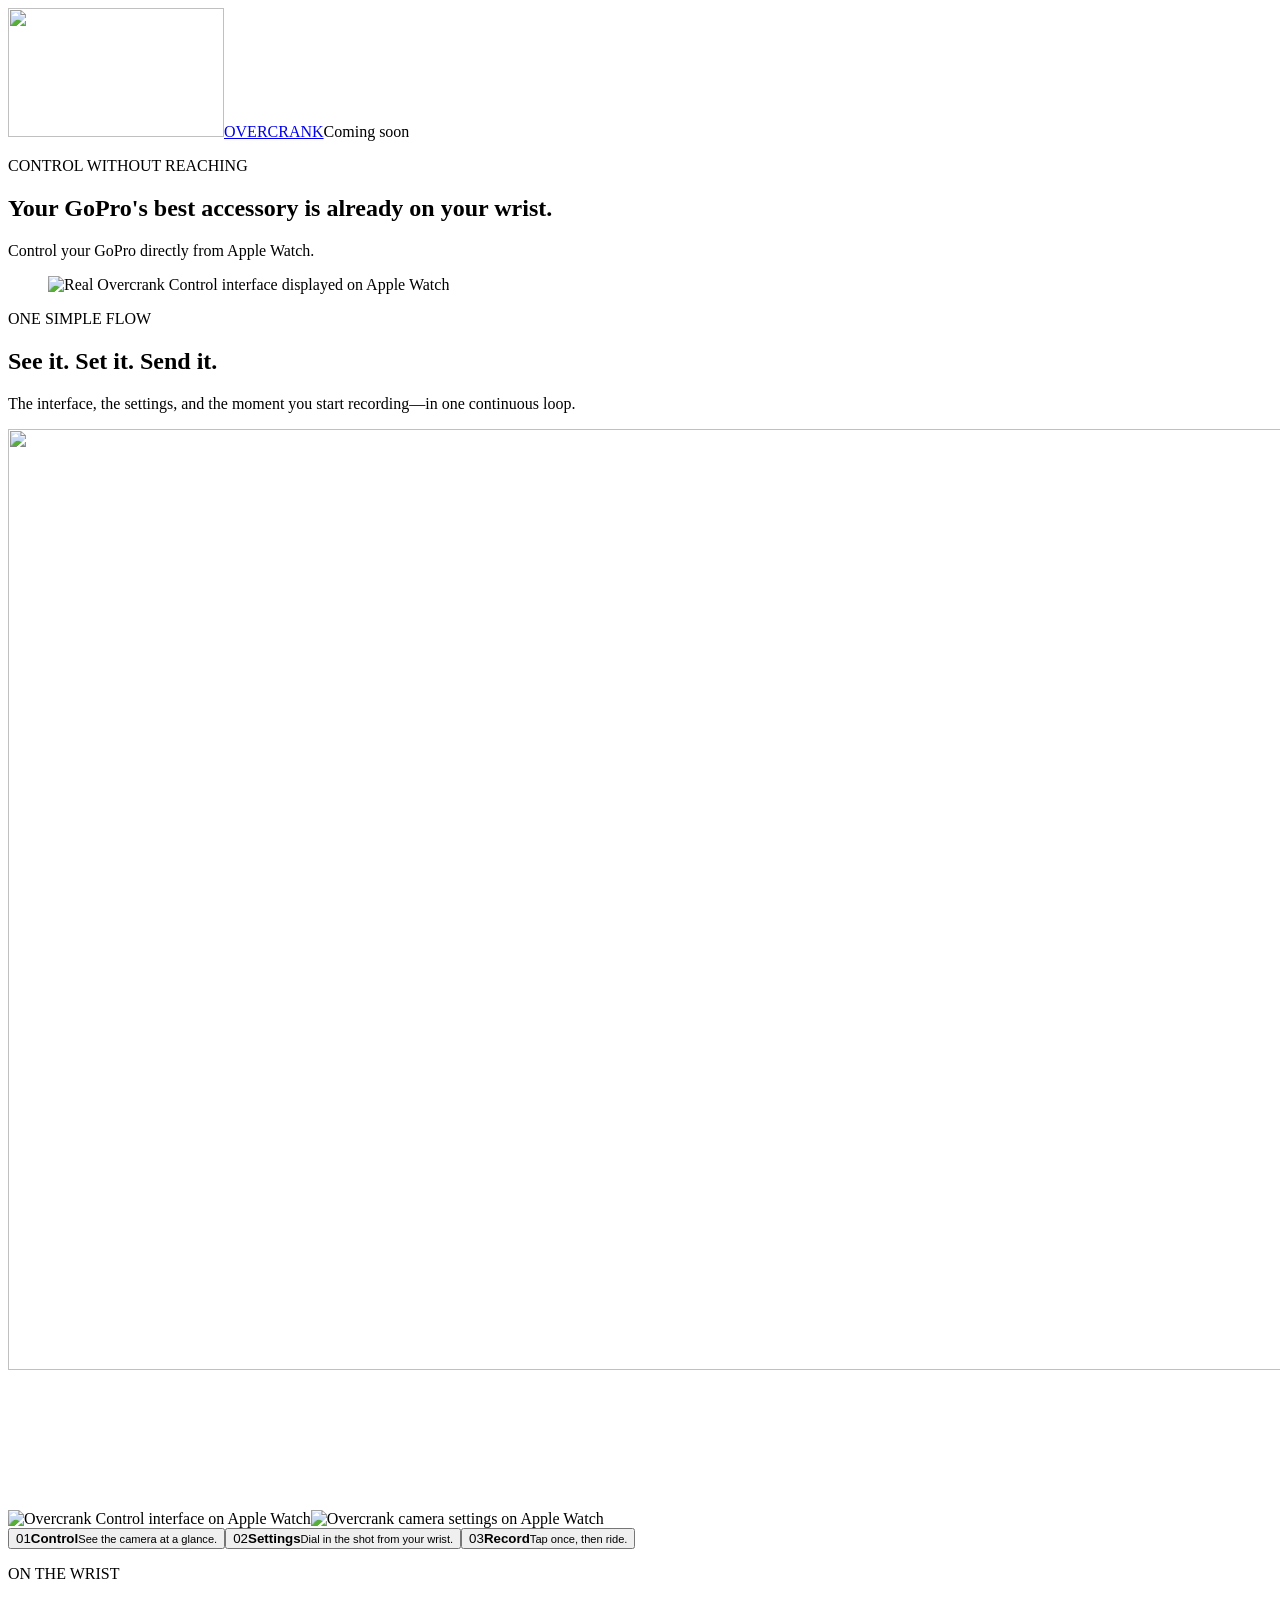
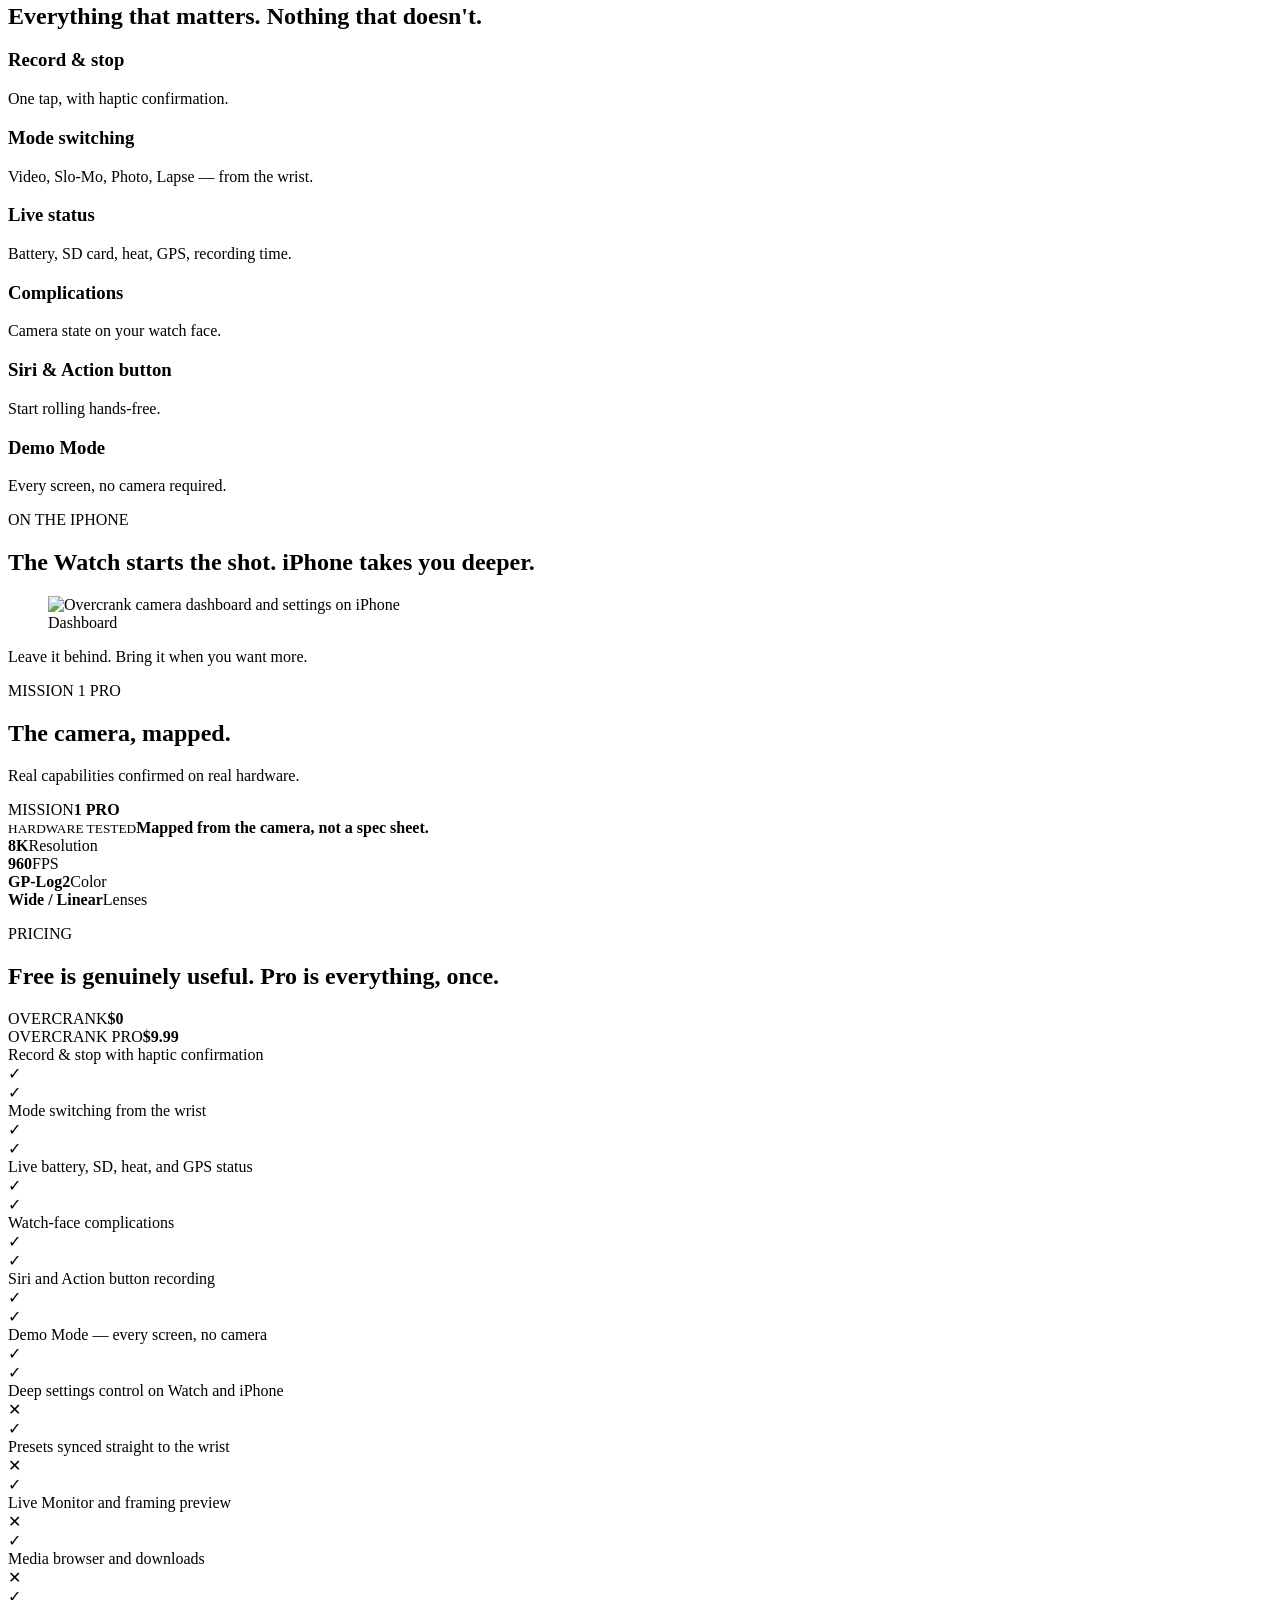
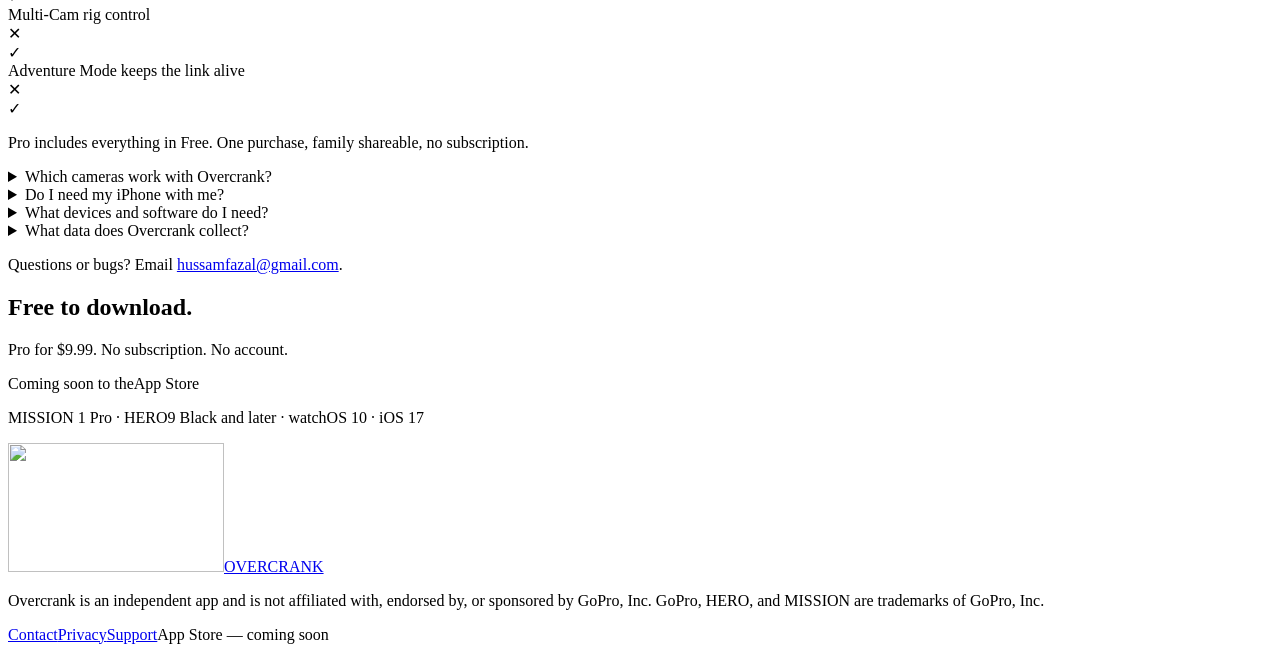
==== index.html @ 8361f65c "Refine full-bleed hero text layout" ====
<!DOCTYPE html><html lang="en"><head><meta charSet="utf-8"/><meta name="viewport" content="width=device-width, initial-scale=1, viewport-fit=cover"/><link rel="preload" href="/overcrank-landing/_next/static/media/797e433ab948586e-s.p.08e28id.o-okb.woff2" as="font" crossorigin="" type="font/woff2"/><link rel="preload" href="/overcrank-landing/_next/static/media/caa3a2e1cccd8315-s.p.09~u27dqhyhd6.woff2" as="font" crossorigin="" type="font/woff2"/><link rel="preload" href="/overcrank-landing/overcrank/logo-216.png" as="image"/><link rel="stylesheet" href="/overcrank-landing/_next/static/chunks/0pwoxqtggufa8.css" data-precedence="next"/><link rel="preload" as="script" fetchPriority="low" href="/overcrank-landing/_next/static/chunks/0ht900cau6_ur.js"/><script src="/overcrank-landing/_next/static/chunks/0jt1s207gi5gz.js" async=""></script><script src="/overcrank-landing/_next/static/chunks/07lhk_q6pmm3r.js" async=""></script><script src="/overcrank-landing/_next/static/chunks/turbopack-0d1h0.q94pk7..js" async=""></script><script src="/overcrank-landing/_next/static/chunks/0dbhjjzl8qfwv.js" async=""></script><script src="/overcrank-landing/_next/static/chunks/0kvyfp66j737..js" async=""></script><meta name="next-size-adjust" content=""/><meta name="theme-color" content="#000000"/><title>Overcrank — Your GoPro’s best accessory is on your wrist</title><meta name="description" content="Direct Apple Watch control for GoPro recording, modes, status, deep settings, presets, Live Monitor, media, and Multi-Cam."/><meta property="og:title" content="Overcrank — Your GoPro’s best accessory is on your wrist"/><meta property="og:description" content="Watch-first GoPro control, tested on MISSION 1 Pro hardware, with a complete iPhone field console."/><meta property="og:image" content="https://hussamfazal.github.io/overcrank-landing/og.png"/><meta property="og:image:width" content="1733"/><meta property="og:image:height" content="908"/><meta property="og:image:alt" content="Overcrank Apple Watch camera control"/><meta property="og:type" content="website"/><meta name="twitter:card" content="summary_large_image"/><meta name="twitter:title" content="Overcrank — Your GoPro’s best accessory is on your wrist"/><meta name="twitter:description" content="Direct Apple Watch control for GoPro, with deep settings and a complete iPhone field console."/><meta name="twitter:image" content="https://hussamfazal.github.io/overcrank-landing/og.png"/><link rel="shortcut icon" href="/overcrank-landing/overcrank/app-icon-256.png"/><link rel="icon" href="/overcrank-landing/overcrank/app-icon-256.png"/><link rel="apple-touch-icon" href="/overcrank-landing/overcrank/app-icon-256.png"/><script src="/overcrank-landing/_next/static/chunks/03~yq9q893hmn.js" noModule=""></script></head><body class="geist_a71539c9-module__T19VSG__variable geist_mono_8d43a2aa-module__8Li5zG__variable"><div hidden=""><!--$--><!--/$--></div><main><header class="site-header"><a class="brand" href="#top" aria-label="Overcrank home"><span class="brand-mark"><img src="/overcrank-landing/overcrank/logo-216.png" alt="" width="216" height="129"/></span><span>OVERCRANK</span></a><span class="nav-cta">Coming soon</span></header><section class="hero-shot" aria-labelledby="hero-title" id="top"><div class="hero-shot-shade" aria-hidden="true"></div><div class="hero-shot-copy"><p class="hero-eyebrow">CONTROL WITHOUT REACHING</p><h1 class="hero-headline" id="hero-title">Your GoPro&#x27;s best accessory<!-- --> <span>is already on your wrist.</span></h1><p class="hero-subline">Control your GoPro directly from Apple Watch.</p></div><figure class="hero-product-card"><picture><source media="(max-width: 700px)" srcSet="/overcrank-landing/overcrank/hero-watch-mobile-real.webp"/><img class="hero-shot-image" src="/overcrank-landing/overcrank/hero-watch-wide-real.webp" alt="Real Overcrank Control interface displayed on Apple Watch" width="1672" height="941" fetchPriority="high" decoding="async"/></picture></figure></section><section class="process-section" aria-labelledby="process-title"><div class="process-heading"><p class="kicker">ONE SIMPLE FLOW</p><h2 id="process-title">See it. Set it. <span>Send it.</span></h2><p>The interface, the settings, and the moment you start recording—in one continuous loop.</p></div><div class="process-card "><picture><source media="(max-width: 700px)" srcSet="/overcrank-landing/overcrank/hero-watch-mobile-real.webp"/><img class="process-backdrop" src="/overcrank-landing/overcrank/hero.png" alt="" width="1672" height="941" loading="lazy" decoding="async"/></picture><img class="process-watch is-active" src="/overcrank-landing/overcrank/watch/01-control.png" alt="Overcrank Control interface on Apple Watch" width="422" height="514" loading="lazy" decoding="async"/><img class="process-watch " src="/overcrank-landing/overcrank/watch/03-settings.png" alt="Overcrank camera settings on Apple Watch" width="422" height="514" loading="lazy" decoding="async"/><video class="process-video " data-src="/overcrank-landing/overcrank/rider-pov.mp4" muted="" playsInline="" preload="metadata" aria-label="A mountain biker taps record on Apple Watch and begins riding"></video><div class="process-card-shade" aria-hidden="true"></div><div class="process-steps" aria-label="Overcrank recording flow"><button class="is-active" type="button" aria-pressed="true"><span class="process-step-number">01</span><strong>Control</strong><small>See the camera at a glance.</small><span class="process-step-progress" aria-hidden="true"><i></i></span></button><button class="" type="button" aria-pressed="false"><span class="process-step-number">02</span><strong>Settings</strong><small>Dial in the shot from your wrist.</small><span class="process-step-progress" aria-hidden="true"><i></i></span></button><button class="" type="button" aria-pressed="false"><span class="process-step-number">03</span><strong>Record</strong><small>Tap once, then ride.</small><span class="process-step-progress" aria-hidden="true"><i></i></span></button></div></div></section><section class="info-section band-sky" id="features"><p class="kicker">ON THE WRIST</p><h2>Everything that matters.<span> Nothing that doesn&#x27;t.</span></h2><div class="feature-grid"><article><h3>Record &amp; stop</h3><p>One tap, with haptic confirmation.</p></article><article><h3>Mode switching</h3><p>Video, Slo-Mo, Photo, Lapse — from the wrist.</p></article><article><h3>Live status</h3><p>Battery, SD card, heat, GPS, recording time.</p></article><article><h3>Complications</h3><p>Camera state on your watch face.</p></article><article><h3>Siri &amp; Action button</h3><p>Start rolling hands-free.</p></article><article><h3>Demo Mode</h3><p>Every screen, no camera required.</p></article></div></section><section class="phone-showcase" id="iphone"><div class="phone-copy"><p class="kicker">ON THE IPHONE</p><h2>The Watch starts the shot.<span> iPhone takes you deeper.</span></h2></div><div class="phone-stage" aria-label="Overcrank iPhone app"><figure class="phone-screen phone-screen-solo"><img src="/overcrank-landing/overcrank/iphone/01-Dashboard.png" alt="Overcrank camera dashboard and settings on iPhone" width="1320" height="2868" loading="lazy" decoding="async"/><figcaption>Dashboard</figcaption></figure></div><p class="phone-note">Leave it behind. Bring it when you want more.</p></section><section class="mission-profile" id="mission" aria-labelledby="mission-title"><div class="mission-profile-heading"><p class="kicker">MISSION 1 PRO</p><h2 id="mission-title">The camera, <span>mapped.</span></h2><p>Real capabilities confirmed on real hardware.</p></div><div class="mission-poster"><div class="mission-poster-grid" aria-hidden="true"></div><div class="mission-poster-title" aria-hidden="true"><span>MISSION</span><strong>1 PRO</strong></div><div class="mission-lens" aria-hidden="true"><div></div></div><div class="mission-proof"><span aria-hidden="true"></span><div><small>HARDWARE TESTED</small><strong>Mapped from the camera, not a spec sheet.</strong></div></div><div class="mission-capabilities"><article><strong>8K</strong><span>Resolution</span></article><article><strong>960</strong><span>FPS</span></article><article><strong>GP-Log2</strong><span>Color</span></article><article><strong>Wide / Linear</strong><span>Lenses</span></article></div></div></section><section class="info-section band-light" id="pricing"><p class="kicker">PRICING</p><h2>Free is genuinely useful.<span> Pro is everything, once.</span></h2><div class="compare"><div class="compare-head"><span></span><div><span>OVERCRANK</span><strong>$0</strong></div><div class="compare-pro"><span>OVERCRANK PRO</span><strong>$9.99</strong></div></div><div class="compare-row"><span>Record &amp; stop with haptic confirmation</span><div><span class="check">✓</span></div><div class="compare-pro"><span class="check">✓</span></div></div><div class="compare-row"><span>Mode switching from the wrist</span><div><span class="check">✓</span></div><div class="compare-pro"><span class="check">✓</span></div></div><div class="compare-row"><span>Live battery, SD, heat, and GPS status</span><div><span class="check">✓</span></div><div class="compare-pro"><span class="check">✓</span></div></div><div class="compare-row"><span>Watch-face complications</span><div><span class="check">✓</span></div><div class="compare-pro"><span class="check">✓</span></div></div><div class="compare-row"><span>Siri and Action button recording</span><div><span class="check">✓</span></div><div class="compare-pro"><span class="check">✓</span></div></div><div class="compare-row"><span>Demo Mode — every screen, no camera</span><div><span class="check">✓</span></div><div class="compare-pro"><span class="check">✓</span></div></div><div class="compare-row"><span>Deep settings control on Watch and iPhone</span><div><span class="cross">✕</span></div><div class="compare-pro"><span class="check">✓</span></div></div><div class="compare-row"><span>Presets synced straight to the wrist</span><div><span class="cross">✕</span></div><div class="compare-pro"><span class="check">✓</span></div></div><div class="compare-row"><span>Live Monitor and framing preview</span><div><span class="cross">✕</span></div><div class="compare-pro"><span class="check">✓</span></div></div><div class="compare-row"><span>Media browser and downloads</span><div><span class="cross">✕</span></div><div class="compare-pro"><span class="check">✓</span></div></div><div class="compare-row"><span>Multi-Cam rig control</span><div><span class="cross">✕</span></div><div class="compare-pro"><span class="check">✓</span></div></div><div class="compare-row"><span>Adventure Mode keeps the link alive</span><div><span class="cross">✕</span></div><div class="compare-pro"><span class="check">✓</span></div></div></div><p class="compare-note">Pro includes everything in Free. One purchase, family shareable, no subscription.</p><div class="faq-list" id="support"><details><summary>Which cameras work with Overcrank?</summary><p>Built and hardware-tested for GoPro MISSION 1 Pro. HERO9 Black and later are supported through the Open GoPro API; exact settings depend on camera and firmware.</p></details><details><summary>Do I need my iPhone with me?</summary><p>Not for core Watch controls — Apple Watch talks directly to the camera over Bluetooth. iPhone adds Live Monitor, media tools, preset building, and Multi-Cam.</p></details><details><summary>What devices and software do I need?</summary><p>An iPhone on iOS 17 or later and an Apple Watch on watchOS 10 or later.</p></details><details><summary>What data does Overcrank collect?</summary><p>None. No accounts, no analytics, no servers. Camera traffic stays between your devices and the camera.</p></details><p class="support-line">Questions or bugs? Email<!-- --> <a href="mailto:hussamfazal@gmail.com">hussamfazal@gmail.com</a>.</p></div></section><section class="closing"><h2>Free to download.</h2><p>Pro for $9.99. No subscription. No account.</p><span class="button button-primary" role="text" aria-label="Overcrank is coming soon to the App Store"><span class="button-kicker">Coming soon to the</span><span class="button-title">App Store</span></span><p class="closing-compat">MISSION 1 Pro · HERO9 Black and later · watchOS 10 · iOS 17</p></section><footer><a class="brand footer-brand" href="#top"><span class="brand-mark"><img src="/overcrank-landing/overcrank/logo-216.png" alt="" width="216" height="129" loading="lazy"/></span><span>OVERCRANK</span></a><p>Overcrank is an independent app and is not affiliated with, endorsed by, or sponsored by GoPro, Inc. GoPro, HERO, and MISSION are trademarks of GoPro, Inc.</p><div class="footer-links"><a href="mailto:hussamfazal@gmail.com">Contact</a><a href="https://hussamfazal.github.io/overcrank-support/privacy.html" target="_blank" rel="noreferrer">Privacy</a><a href="#support">Support</a><span>App Store — coming soon</span></div></footer></main><!--$--><!--/$--><script src="/overcrank-landing/_next/static/chunks/0ht900cau6_ur.js" id="_R_" async=""></script><script>(self.__next_f=self.__next_f||[]).push([0])</script><script>self.__next_f.push([1,"1:\"$Sreact.fragment\"\n2:I[39756,[\"/overcrank-landing/_next/static/chunks/0dbhjjzl8qfwv.js\"],\"default\"]\n3:I[37457,[\"/overcrank-landing/_next/static/chunks/0dbhjjzl8qfwv.js\"],\"default\"]\n4:I[55348,[\"/overcrank-landing/_next/static/chunks/0dbhjjzl8qfwv.js\",\"/overcrank-landing/_next/static/chunks/0kvyfp66j737..js\"],\"ScrollStory\"]\nf:I[68027,[\"/overcrank-landing/_next/static/chunks/0dbhjjzl8qfwv.js\"],\"default\",1]\n:HL[\"/overcrank-landing/_next/static/chunks/0pwoxqtggufa8.css\",\"style\"]\n:HL[\"/overcrank-landing/_next/static/media/797e433ab948586e-s.p.08e28id.o-okb.woff2\",\"font\",{\"crossOrigin\":\"\",\"type\":\"font/woff2\"}]\n:HL[\"/overcrank-landing/_next/static/media/caa3a2e1cccd8315-s.p.09~u27dqhyhd6.woff2\",\"font\",{\"crossOrigin\":\"\",\"type\":\"font/woff2\"}]\n:HL[\"/overcrank-landing/overcrank/logo-216.png\",\"image\"]\n"])</script><script>self.__next_f.push([1,"0:{\"P\":null,\"c\":[\"\",\"\"],\"q\":\"\",\"i\":false,\"f\":[[[\"\",{\"children\":[\"__PAGE__\",{}]},\"$undefined\",\"$undefined\",16],[[\"$\",\"$1\",\"c\",{\"children\":[[[\"$\",\"link\",\"0\",{\"rel\":\"stylesheet\",\"href\":\"/overcrank-landing/_next/static/chunks/0pwoxqtggufa8.css\",\"precedence\":\"next\",\"crossOrigin\":\"$undefined\",\"nonce\":\"$undefined\"}],[\"$\",\"script\",\"script-0\",{\"src\":\"/overcrank-landing/_next/static/chunks/0dbhjjzl8qfwv.js\",\"async\":true,\"nonce\":\"$undefined\"}]],[\"$\",\"html\",null,{\"lang\":\"en\",\"children\":[\"$\",\"body\",null,{\"className\":\"geist_a71539c9-module__T19VSG__variable geist_mono_8d43a2aa-module__8Li5zG__variable\",\"children\":[\"$\",\"$L2\",null,{\"parallelRouterKey\":\"children\",\"error\":\"$undefined\",\"errorStyles\":\"$undefined\",\"errorScripts\":\"$undefined\",\"template\":[\"$\",\"$L3\",null,{}],\"templateStyles\":\"$undefined\",\"templateScripts\":\"$undefined\",\"notFound\":[[[\"$\",\"title\",null,{\"children\":\"404: This page could not be found.\"}],[\"$\",\"div\",null,{\"style\":{\"fontFamily\":\"system-ui,\\\"Segoe UI\\\",Roboto,Helvetica,Arial,sans-serif,\\\"Apple Color Emoji\\\",\\\"Segoe UI Emoji\\\"\",\"height\":\"100vh\",\"textAlign\":\"center\",\"display\":\"flex\",\"flexDirection\":\"column\",\"alignItems\":\"center\",\"justifyContent\":\"center\"},\"children\":[\"$\",\"div\",null,{\"children\":[[\"$\",\"style\",null,{\"dangerouslySetInnerHTML\":{\"__html\":\"body{color:#000;background:#fff;margin:0}.next-error-h1{border-right:1px solid rgba(0,0,0,.3)}@media (prefers-color-scheme:dark){body{color:#fff;background:#000}.next-error-h1{border-right:1px solid rgba(255,255,255,.3)}}\"}}],[\"$\",\"h1\",null,{\"className\":\"next-error-h1\",\"style\":{\"display\":\"inline-block\",\"margin\":\"0 20px 0 0\",\"padding\":\"0 23px 0 0\",\"fontSize\":24,\"fontWeight\":500,\"verticalAlign\":\"top\",\"lineHeight\":\"49px\"},\"children\":404}],[\"$\",\"div\",null,{\"style\":{\"display\":\"inline-block\"},\"children\":[\"$\",\"h2\",null,{\"style\":{\"fontSize\":14,\"fontWeight\":400,\"lineHeight\":\"49px\",\"margin\":0},\"children\":\"This page could not be found.\"}]}]]}]}]],[]],\"forbidden\":\"$undefined\",\"unauthorized\":\"$undefined\"}]}]}]]}],{\"children\":[[\"$\",\"$1\",\"c\",{\"children\":[[\"$\",\"main\",null,{\"children\":[[\"$\",\"header\",null,{\"className\":\"site-header\",\"children\":[[\"$\",\"a\",null,{\"className\":\"brand\",\"href\":\"#top\",\"aria-label\":\"Overcrank home\",\"children\":[[\"$\",\"span\",null,{\"className\":\"brand-mark\",\"children\":[\"$\",\"img\",null,{\"src\":\"/overcrank-landing/overcrank/logo-216.png\",\"alt\":\"\",\"width\":216,\"height\":129}]}],[\"$\",\"span\",null,{\"children\":\"OVERCRANK\"}]]}],[\"$\",\"span\",null,{\"className\":\"nav-cta\",\"children\":\"Coming soon\"}]]}],[\"$\",\"$L4\",null,{}],[\"$\",\"section\",null,{\"className\":\"info-section band-sky\",\"id\":\"features\",\"children\":[[\"$\",\"p\",null,{\"className\":\"kicker\",\"children\":\"ON THE WRIST\"}],[\"$\",\"h2\",null,{\"children\":[\"Everything that matters.\",[\"$\",\"span\",null,{\"children\":\" Nothing that doesn't.\"}]]}],[\"$\",\"div\",null,{\"className\":\"feature-grid\",\"children\":[[\"$\",\"article\",\"Record \u0026 stop\",{\"children\":[[\"$\",\"h3\",null,{\"children\":\"Record \u0026 stop\"}],[\"$\",\"p\",null,{\"children\":\"One tap, with haptic confirmation.\"}]]}],[\"$\",\"article\",\"Mode switching\",{\"children\":[[\"$\",\"h3\",null,{\"children\":\"Mode switching\"}],[\"$\",\"p\",null,{\"children\":\"Video, Slo-Mo, Photo, Lapse — from the wrist.\"}]]}],[\"$\",\"article\",\"Live status\",{\"children\":[[\"$\",\"h3\",null,{\"children\":\"Live status\"}],[\"$\",\"p\",null,{\"children\":\"Battery, SD card, heat, GPS, recording time.\"}]]}],[\"$\",\"article\",\"Complications\",{\"children\":[[\"$\",\"h3\",null,{\"children\":\"Complications\"}],[\"$\",\"p\",null,{\"children\":\"Camera state on your watch face.\"}]]}],[\"$\",\"article\",\"Siri \u0026 Action button\",{\"children\":[[\"$\",\"h3\",null,{\"children\":\"Siri \u0026 Action button\"}],[\"$\",\"p\",null,{\"children\":\"Start rolling hands-free.\"}]]}],[\"$\",\"article\",\"Demo Mode\",{\"children\":[[\"$\",\"h3\",null,{\"children\":\"Demo Mode\"}],[\"$\",\"p\",null,{\"children\":\"Every screen, no camera required.\"}]]}]]}]]}],[\"$\",\"section\",null,{\"className\":\"phone-showcase\",\"id\":\"iphone\",\"children\":[[\"$\",\"div\",null,{\"className\":\"phone-copy\",\"children\":[[\"$\",\"p\",null,{\"className\":\"kicker\",\"children\":\"ON THE IPHONE\"}],[\"$\",\"h2\",null,{\"children\":[\"The Watch starts the shot.\",[\"$\",\"span\",null,{\"children\":\" iPhone takes you deeper.\"}]]}]]}],[\"$\",\"div\",null,{\"className\":\"phone-stage\",\"aria-label\":\"Overcrank iPhone app\",\"children\":[\"$\",\"figure\",null,{\"className\":\"phone-screen phone-screen-solo\",\"children\":[[\"$\",\"img\",null,{\"src\":\"/overcrank-landing/overcrank/iphone/01-Dashboard.png\",\"alt\":\"Overcrank camera dashboard and settings on iPhone\",\"width\":1320,\"height\":2868,\"loading\":\"lazy\",\"decoding\":\"async\"}],[\"$\",\"figcaption\",null,{\"children\":\"Dashboard\"}]]}]}],[\"$\",\"p\",null,{\"className\":\"phone-note\",\"children\":\"Leave it behind. Bring it when you want more.\"}]]}],[\"$\",\"section\",null,{\"className\":\"mission-profile\",\"id\":\"mission\",\"aria-labelledby\":\"mission-title\",\"children\":[[\"$\",\"div\",null,{\"className\":\"mission-profile-heading\",\"children\":[\"$L5\",\"$L6\",\"$L7\"]}],\"$L8\"]}],\"$L9\",\"$La\",\"$Lb\"]}],[\"$Lc\"],\"$Ld\"]}],{},null,false,null]},null,false,null],\"$Le\",false]],\"m\":\"$undefined\",\"G\":[\"$f\",[\"$L10\"]],\"S\":true,\"h\":null,\"s\":\"$undefined\",\"l\":\"$undefined\",\"p\":\"$undefined\",\"d\":\"$undefined\",\"b\":\"PqxQ_Rl6kpPZeO66n2JOy\"}\n"])</script><script>self.__next_f.push([1,"12:I[97367,[\"/overcrank-landing/_next/static/chunks/0dbhjjzl8qfwv.js\"],\"OutletBoundary\"]\n13:\"$Sreact.suspense\"\n15:I[97367,[\"/overcrank-landing/_next/static/chunks/0dbhjjzl8qfwv.js\"],\"ViewportBoundary\"]\n17:I[97367,[\"/overcrank-landing/_next/static/chunks/0dbhjjzl8qfwv.js\"],\"MetadataBoundary\"]\n5:[\"$\",\"p\",null,{\"className\":\"kicker\",\"children\":\"MISSION 1 PRO\"}]\n6:[\"$\",\"h2\",null,{\"id\":\"mission-title\",\"children\":[\"The camera, \",[\"$\",\"span\",null,{\"children\":\"mapped.\"}]]}]\n7:[\"$\",\"p\",null,{\"children\":\"Real capabilities confirmed on real hardware.\"}]\n8:[\"$\",\"div\",null,{\"className\":\"mission-poster\",\"children\":[[\"$\",\"div\",null,{\"className\":\"mission-poster-grid\",\"aria-hidden\":\"true\"}],[\"$\",\"div\",null,{\"className\":\"mission-poster-title\",\"aria-hidden\":\"true\",\"children\":[[\"$\",\"span\",null,{\"children\":\"MISSION\"}],[\"$\",\"strong\",null,{\"children\":\"1 PRO\"}]]}],[\"$\",\"div\",null,{\"className\":\"mission-lens\",\"aria-hidden\":\"true\",\"children\":[\"$\",\"div\",null,{}]}],[\"$\",\"div\",null,{\"className\":\"mission-proof\",\"children\":[[\"$\",\"span\",null,{\"aria-hidden\":\"true\"}],[\"$\",\"div\",null,{\"children\":[[\"$\",\"small\",null,{\"children\":\"HARDWARE TESTED\"}],[\"$\",\"strong\",null,{\"children\":\"Mapped from the camera, not a spec sheet.\"}]]}]]}],[\"$\",\"div\",null,{\"className\":\"mission-capabilities\",\"children\":[[\"$\",\"article\",\"Resolution\",{\"children\":[[\"$\",\"strong\",null,{\"children\":\"8K\"}],[\"$\",\"span\",null,{\"children\":\"Resolution\"}]]}],[\"$\",\"article\",\"FPS\",{\"children\":[[\"$\",\"strong\",null,{\"children\":\"960\"}],[\"$\",\"span\",null,{\"children\":\"FPS\"}]]}],[\"$\",\"article\",\"Color\",{\"children\":[[\"$\",\"strong\",null,{\"children\":\"GP-Log2\"}],[\"$\",\"span\",null,{\"children\":\"Color\"}]]}],[\"$\",\"article\",\"Lenses\",{\"children\":[[\"$\",\"strong\",null,{\"children\":\"Wide / Linear\"}],[\"$\",\"span\",null,{\"children\":\"Lenses\"}]]}]]}]]}]\n"])</script><script>self.__next_f.push([1,"9:[\"$\",\"section\",null,{\"className\":\"info-section band-light\",\"id\":\"pricing\",\"children\":[[\"$\",\"p\",null,{\"className\":\"kicker\",\"children\":\"PRICING\"}],[\"$\",\"h2\",null,{\"children\":[\"Free is genuinely useful.\",[\"$\",\"span\",null,{\"children\":\" Pro is everything, once.\"}]]}],[\"$\",\"div\",null,{\"className\":\"compare\",\"children\":[[\"$\",\"div\",null,{\"className\":\"compare-head\",\"children\":[[\"$\",\"span\",null,{}],[\"$\",\"div\",null,{\"children\":[[\"$\",\"span\",null,{\"children\":\"OVERCRANK\"}],[\"$\",\"strong\",null,{\"children\":\"$$0\"}]]}],[\"$\",\"div\",null,{\"className\":\"compare-pro\",\"children\":[[\"$\",\"span\",null,{\"children\":\"OVERCRANK PRO\"}],[\"$\",\"strong\",null,{\"children\":\"$$9.99\"}]]}]]}],[[\"$\",\"div\",\"Record \u0026 stop with haptic confirmation\",{\"className\":\"compare-row\",\"children\":[[\"$\",\"span\",null,{\"children\":\"Record \u0026 stop with haptic confirmation\"}],[\"$\",\"div\",null,{\"children\":[\"$\",\"span\",null,{\"className\":\"check\",\"children\":\"✓\"}]}],[\"$\",\"div\",null,{\"className\":\"compare-pro\",\"children\":[\"$\",\"span\",null,{\"className\":\"check\",\"children\":\"✓\"}]}]]}],[\"$\",\"div\",\"Mode switching from the wrist\",{\"className\":\"compare-row\",\"children\":[[\"$\",\"span\",null,{\"children\":\"Mode switching from the wrist\"}],[\"$\",\"div\",null,{\"children\":[\"$\",\"span\",null,{\"className\":\"check\",\"children\":\"✓\"}]}],[\"$\",\"div\",null,{\"className\":\"compare-pro\",\"children\":[\"$\",\"span\",null,{\"className\":\"check\",\"children\":\"✓\"}]}]]}],[\"$\",\"div\",\"Live battery, SD, heat, and GPS status\",{\"className\":\"compare-row\",\"children\":[[\"$\",\"span\",null,{\"children\":\"Live battery, SD, heat, and GPS status\"}],[\"$\",\"div\",null,{\"children\":[\"$\",\"span\",null,{\"className\":\"check\",\"children\":\"✓\"}]}],[\"$\",\"div\",null,{\"className\":\"compare-pro\",\"children\":[\"$\",\"span\",null,{\"className\":\"check\",\"children\":\"✓\"}]}]]}],[\"$\",\"div\",\"Watch-face complications\",{\"className\":\"compare-row\",\"children\":[[\"$\",\"span\",null,{\"children\":\"Watch-face complications\"}],[\"$\",\"div\",null,{\"children\":[\"$\",\"span\",null,{\"className\":\"check\",\"children\":\"✓\"}]}],[\"$\",\"div\",null,{\"className\":\"compare-pro\",\"children\":[\"$\",\"span\",null,{\"className\":\"check\",\"children\":\"✓\"}]}]]}],[\"$\",\"div\",\"Siri and Action button recording\",{\"className\":\"compare-row\",\"children\":[[\"$\",\"span\",null,{\"children\":\"Siri and Action button recording\"}],[\"$\",\"div\",null,{\"children\":[\"$\",\"span\",null,{\"className\":\"check\",\"children\":\"✓\"}]}],[\"$\",\"div\",null,{\"className\":\"compare-pro\",\"children\":[\"$\",\"span\",null,{\"className\":\"check\",\"children\":\"✓\"}]}]]}],[\"$\",\"div\",\"Demo Mode — every screen, no camera\",{\"className\":\"compare-row\",\"children\":[[\"$\",\"span\",null,{\"children\":\"Demo Mode — every screen, no camera\"}],[\"$\",\"div\",null,{\"children\":[\"$\",\"span\",null,{\"className\":\"check\",\"children\":\"✓\"}]}],[\"$\",\"div\",null,{\"className\":\"compare-pro\",\"children\":[\"$\",\"span\",null,{\"className\":\"check\",\"children\":\"✓\"}]}]]}],[\"$\",\"div\",\"Deep settings control on Watch and iPhone\",{\"className\":\"compare-row\",\"children\":[[\"$\",\"span\",null,{\"children\":\"Deep settings control on Watch and iPhone\"}],[\"$\",\"div\",null,{\"children\":[\"$\",\"span\",null,{\"className\":\"cross\",\"children\":\"✕\"}]}],[\"$\",\"div\",null,{\"className\":\"compare-pro\",\"children\":[\"$\",\"span\",null,{\"className\":\"check\",\"children\":\"✓\"}]}]]}],[\"$\",\"div\",\"Presets synced straight to the wrist\",{\"className\":\"compare-row\",\"children\":[[\"$\",\"span\",null,{\"children\":\"Presets synced straight to the wrist\"}],[\"$\",\"div\",null,{\"children\":[\"$\",\"span\",null,{\"className\":\"cross\",\"children\":\"✕\"}]}],[\"$\",\"div\",null,{\"className\":\"compare-pro\",\"children\":[\"$\",\"span\",null,{\"className\":\"check\",\"children\":\"✓\"}]}]]}],[\"$\",\"div\",\"Live Monitor and framing preview\",{\"className\":\"compare-row\",\"children\":[[\"$\",\"span\",null,{\"children\":\"Live Monitor and framing preview\"}],[\"$\",\"div\",null,{\"children\":[\"$\",\"span\",null,{\"className\":\"cross\",\"children\":\"✕\"}]}],[\"$\",\"div\",null,{\"className\":\"compare-pro\",\"children\":[\"$\",\"span\",null,{\"className\":\"check\",\"children\":\"✓\"}]}]]}],[\"$\",\"div\",\"Media browser and downloads\",{\"className\":\"compare-row\",\"children\":[[\"$\",\"span\",null,{\"children\":\"Media browser and downloads\"}],[\"$\",\"div\",null,{\"children\":[\"$\",\"span\",null,{\"className\":\"cross\",\"children\":\"✕\"}]}],[\"$\",\"div\",null,{\"className\":\"compare-pro\",\"children\":[\"$\",\"span\",null,{\"className\":\"check\",\"children\":\"✓\"}]}]]}],[\"$\",\"div\",\"Multi-Cam rig control\",{\"className\":\"compare-row\",\"children\":[[\"$\",\"span\",null,{\"children\":\"Multi-Cam rig control\"}],[\"$\",\"div\",null,{\"children\":[\"$\",\"span\",null,{\"className\":\"cross\",\"children\":\"✕\"}]}],[\"$\",\"div\",null,{\"className\":\"compare-pro\",\"children\":[\"$\",\"span\",null,{\"className\":\"check\",\"children\":\"✓\"}]}]]}],[\"$\",\"div\",\"Adventure Mode keeps the link alive\",{\"className\":\"compare-row\",\"children\":[[\"$\",\"span\",null,{\"children\":\"Adventure Mode keeps the link alive\"}],[\"$\",\"div\",null,{\"children\":[\"$\",\"span\",null,{\"className\":\"cross\",\"children\":\"✕\"}]}],[\"$\",\"div\",null,{\"className\":\"compare-pro\",\"children\":[\"$\",\"span\",null,{\"className\":\"check\",\"children\":\"✓\"}]}]]}]]]}],[\"$\",\"p\",null,{\"className\":\"compare-note\",\"children\":\"Pro includes everything in Free. One purchase, family shareable, no subscription.\"}],\"$L11\"]}]\n"])</script><script>self.__next_f.push([1,"a:[\"$\",\"section\",null,{\"className\":\"closing\",\"children\":[[\"$\",\"h2\",null,{\"children\":\"Free to download.\"}],[\"$\",\"p\",null,{\"children\":\"Pro for $9.99. No subscription. No account.\"}],[\"$\",\"span\",null,{\"className\":\"button button-primary\",\"role\":\"text\",\"aria-label\":\"Overcrank is coming soon to the App Store\",\"children\":[[\"$\",\"span\",null,{\"className\":\"button-kicker\",\"children\":\"Coming soon to the\"}],[\"$\",\"span\",null,{\"className\":\"button-title\",\"children\":\"App Store\"}]]}],[\"$\",\"p\",null,{\"className\":\"closing-compat\",\"children\":\"MISSION 1 Pro · HERO9 Black and later · watchOS 10 · iOS 17\"}]]}]\nb:[\"$\",\"footer\",null,{\"children\":[[\"$\",\"a\",null,{\"className\":\"brand footer-brand\",\"href\":\"#top\",\"children\":[[\"$\",\"span\",null,{\"className\":\"brand-mark\",\"children\":[\"$\",\"img\",null,{\"src\":\"/overcrank-landing/overcrank/logo-216.png\",\"alt\":\"\",\"width\":216,\"height\":129,\"loading\":\"lazy\"}]}],[\"$\",\"span\",null,{\"children\":\"OVERCRANK\"}]]}],[\"$\",\"p\",null,{\"children\":\"Overcrank is an independent app and is not affiliated with, endorsed by, or sponsored by GoPro, Inc. GoPro, HERO, and MISSION are trademarks of GoPro, Inc.\"}],[\"$\",\"div\",null,{\"className\":\"footer-links\",\"children\":[[\"$\",\"a\",null,{\"href\":\"mailto:hussamfazal@gmail.com\",\"children\":\"Contact\"}],[\"$\",\"a\",null,{\"href\":\"https://hussamfazal.github.io/overcrank-support/privacy.html\",\"target\":\"_blank\",\"rel\":\"noreferrer\",\"children\":\"Privacy\"}],[\"$\",\"a\",null,{\"href\":\"#support\",\"children\":\"Support\"}],[\"$\",\"span\",null,{\"children\":\"App Store — coming soon\"}]]}]]}]\nc:[\"$\",\"script\",\"script-0\",{\"src\":\"/overcrank-landing/_next/static/chunks/0kvyfp66j737..js\",\"async\":true,\"nonce\":\"$undefined\"}]\nd:[\"$\",\"$L12\",null,{\"children\":[\"$\",\"$13\",null,{\"name\":\"Next.MetadataOutlet\",\"children\":\"$@14\"}]}]\ne:[\"$\",\"$1\",\"h\",{\"children\":[null,[\"$\",\"$L15\",null,{\"children\":\"$L16\"}],[\"$\",\"div\",null,{\"hidden\":true,\"children\":[\"$\",\"$L17\",null,{\"children\":[\"$\",\"$13\",null,{\"name\":\"Next.Metadata\",\"children\":\"$L18\"}]}]}],[\"$\",\"meta\",null,{\"name\":\"next-size-adjust\",\"content\":\"\"}]]}]\n10:[\"$\",\"link\",\"0\",{\"rel\":\"stylesheet\",\"href\":\"/overcrank-landing/_next/static/chunks/0pwoxqtggufa8.css\",\"precedence\":\"next\",\"crossOrigin\":\"$undefined\",\"nonce\":\"$undefined\"}]\n"])</script><script>self.__next_f.push([1,"11:[\"$\",\"div\",null,{\"className\":\"faq-list\",\"id\":\"support\",\"children\":[[[\"$\",\"details\",\"Which cameras work with Overcrank?\",{\"children\":[[\"$\",\"summary\",null,{\"children\":\"Which cameras work with Overcrank?\"}],[\"$\",\"p\",null,{\"children\":\"Built and hardware-tested for GoPro MISSION 1 Pro. HERO9 Black and later are supported through the Open GoPro API; exact settings depend on camera and firmware.\"}]]}],[\"$\",\"details\",\"Do I need my iPhone with me?\",{\"children\":[[\"$\",\"summary\",null,{\"children\":\"Do I need my iPhone with me?\"}],[\"$\",\"p\",null,{\"children\":\"Not for core Watch controls — Apple Watch talks directly to the camera over Bluetooth. iPhone adds Live Monitor, media tools, preset building, and Multi-Cam.\"}]]}],[\"$\",\"details\",\"What devices and software do I need?\",{\"children\":[[\"$\",\"summary\",null,{\"children\":\"What devices and software do I need?\"}],[\"$\",\"p\",null,{\"children\":\"An iPhone on iOS 17 or later and an Apple Watch on watchOS 10 or later.\"}]]}],[\"$\",\"details\",\"What data does Overcrank collect?\",{\"children\":[[\"$\",\"summary\",null,{\"children\":\"What data does Overcrank collect?\"}],[\"$\",\"p\",null,{\"children\":\"None. No accounts, no analytics, no servers. Camera traffic stays between your devices and the camera.\"}]]}]],[\"$\",\"p\",null,{\"className\":\"support-line\",\"children\":[\"Questions or bugs? Email\",\" \",[\"$\",\"a\",null,{\"href\":\"mailto:hussamfazal@gmail.com\",\"children\":\"hussamfazal@gmail.com\"}],\".\"]}]]}]\n"])</script><script>self.__next_f.push([1,"16:[[\"$\",\"meta\",\"0\",{\"charSet\":\"utf-8\"}],[\"$\",\"meta\",\"1\",{\"name\":\"viewport\",\"content\":\"width=device-width, initial-scale=1, viewport-fit=cover\"}],[\"$\",\"meta\",\"2\",{\"name\":\"theme-color\",\"content\":\"#000000\"}]]\n"])</script><script>self.__next_f.push([1,"19:I[27201,[\"/overcrank-landing/_next/static/chunks/0dbhjjzl8qfwv.js\"],\"IconMark\"]\n14:null\n"])</script><script>self.__next_f.push([1,"18:[[\"$\",\"title\",\"0\",{\"children\":\"Overcrank — Your GoPro’s best accessory is on your wrist\"}],[\"$\",\"meta\",\"1\",{\"name\":\"description\",\"content\":\"Direct Apple Watch control for GoPro recording, modes, status, deep settings, presets, Live Monitor, media, and Multi-Cam.\"}],[\"$\",\"meta\",\"2\",{\"property\":\"og:title\",\"content\":\"Overcrank — Your GoPro’s best accessory is on your wrist\"}],[\"$\",\"meta\",\"3\",{\"property\":\"og:description\",\"content\":\"Watch-first GoPro control, tested on MISSION 1 Pro hardware, with a complete iPhone field console.\"}],[\"$\",\"meta\",\"4\",{\"property\":\"og:image\",\"content\":\"https://hussamfazal.github.io/overcrank-landing/og.png\"}],[\"$\",\"meta\",\"5\",{\"property\":\"og:image:width\",\"content\":\"1733\"}],[\"$\",\"meta\",\"6\",{\"property\":\"og:image:height\",\"content\":\"908\"}],[\"$\",\"meta\",\"7\",{\"property\":\"og:image:alt\",\"content\":\"Overcrank Apple Watch camera control\"}],[\"$\",\"meta\",\"8\",{\"property\":\"og:type\",\"content\":\"website\"}],[\"$\",\"meta\",\"9\",{\"name\":\"twitter:card\",\"content\":\"summary_large_image\"}],[\"$\",\"meta\",\"10\",{\"name\":\"twitter:title\",\"content\":\"Overcrank — Your GoPro’s best accessory is on your wrist\"}],[\"$\",\"meta\",\"11\",{\"name\":\"twitter:description\",\"content\":\"Direct Apple Watch control for GoPro, with deep settings and a complete iPhone field console.\"}],[\"$\",\"meta\",\"12\",{\"name\":\"twitter:image\",\"content\":\"https://hussamfazal.github.io/overcrank-landing/og.png\"}],[\"$\",\"link\",\"13\",{\"rel\":\"shortcut icon\",\"href\":\"/overcrank-landing/overcrank/app-icon-256.png\"}],[\"$\",\"link\",\"14\",{\"rel\":\"icon\",\"href\":\"/overcrank-landing/overcrank/app-icon-256.png\"}],[\"$\",\"link\",\"15\",{\"rel\":\"apple-touch-icon\",\"href\":\"/overcrank-landing/overcrank/app-icon-256.png\"}],[\"$\",\"$L19\",\"16\",{}]]\n"])</script></body></html>
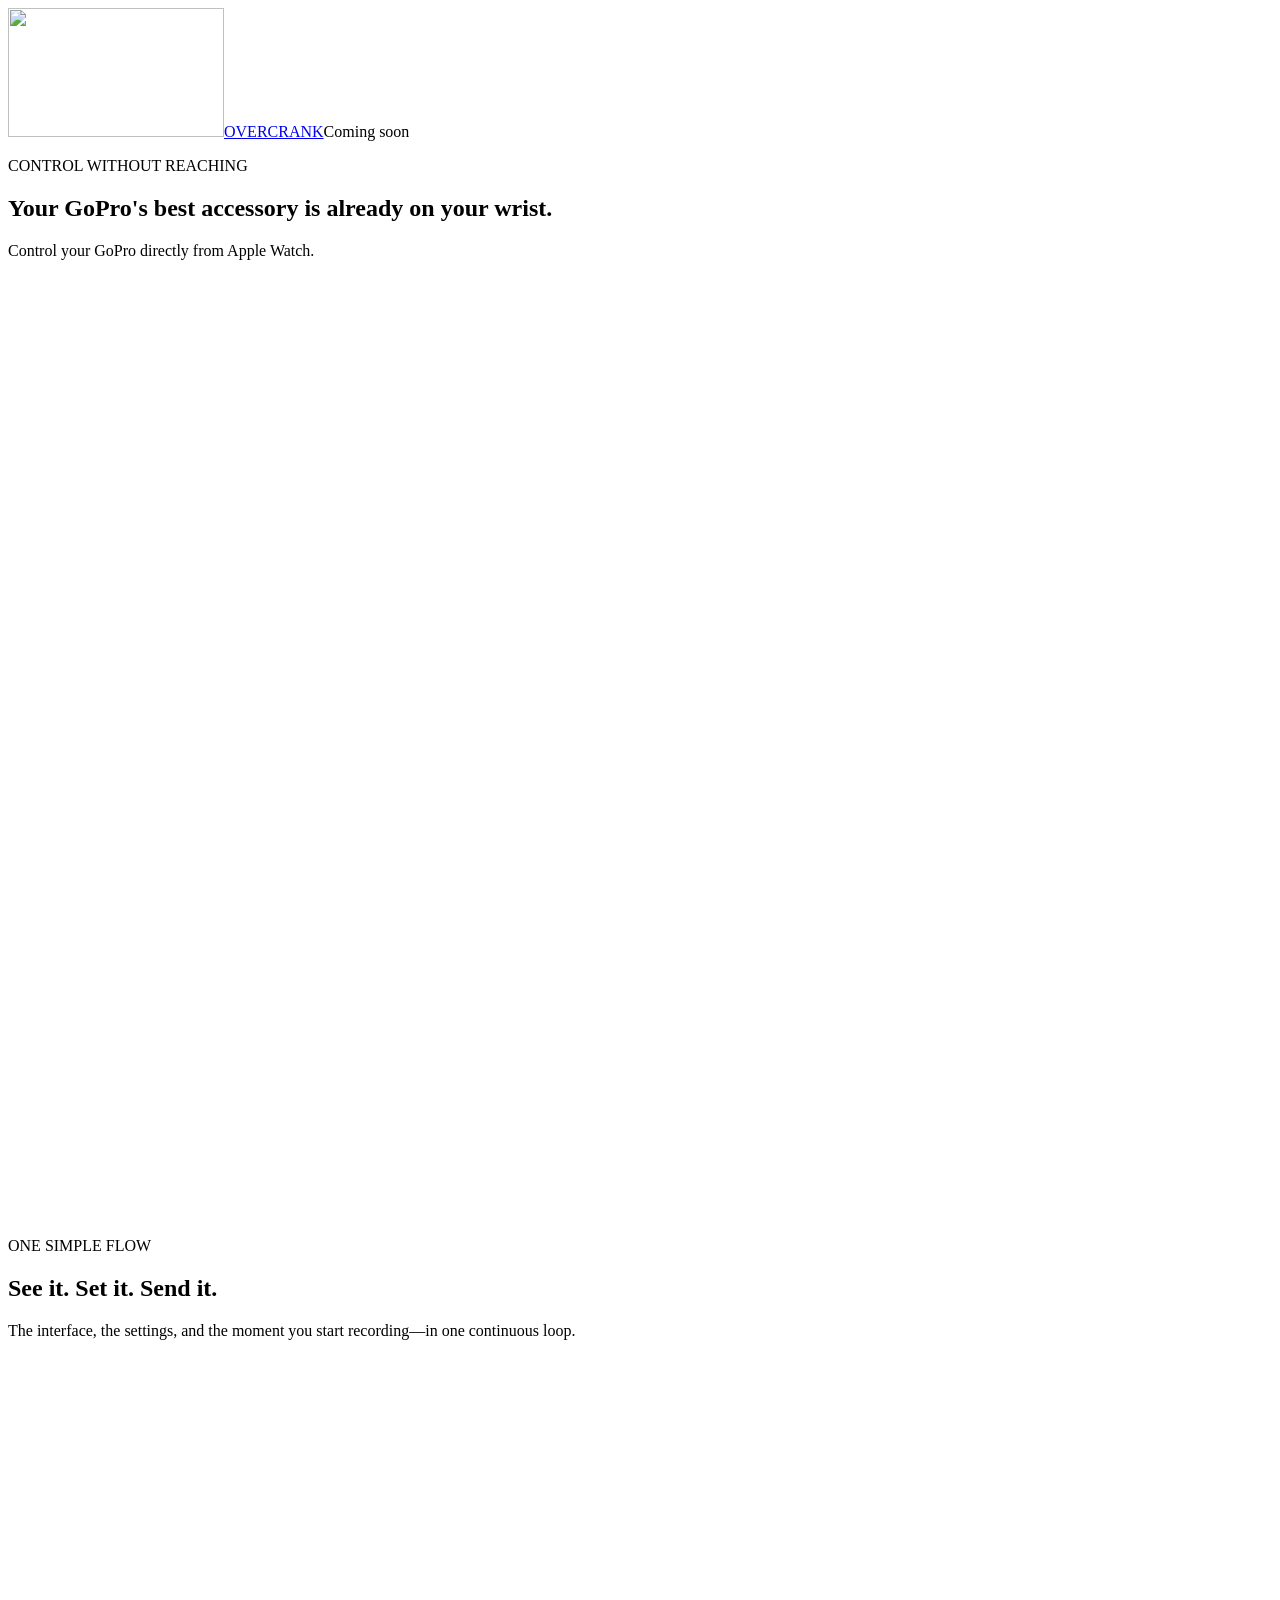
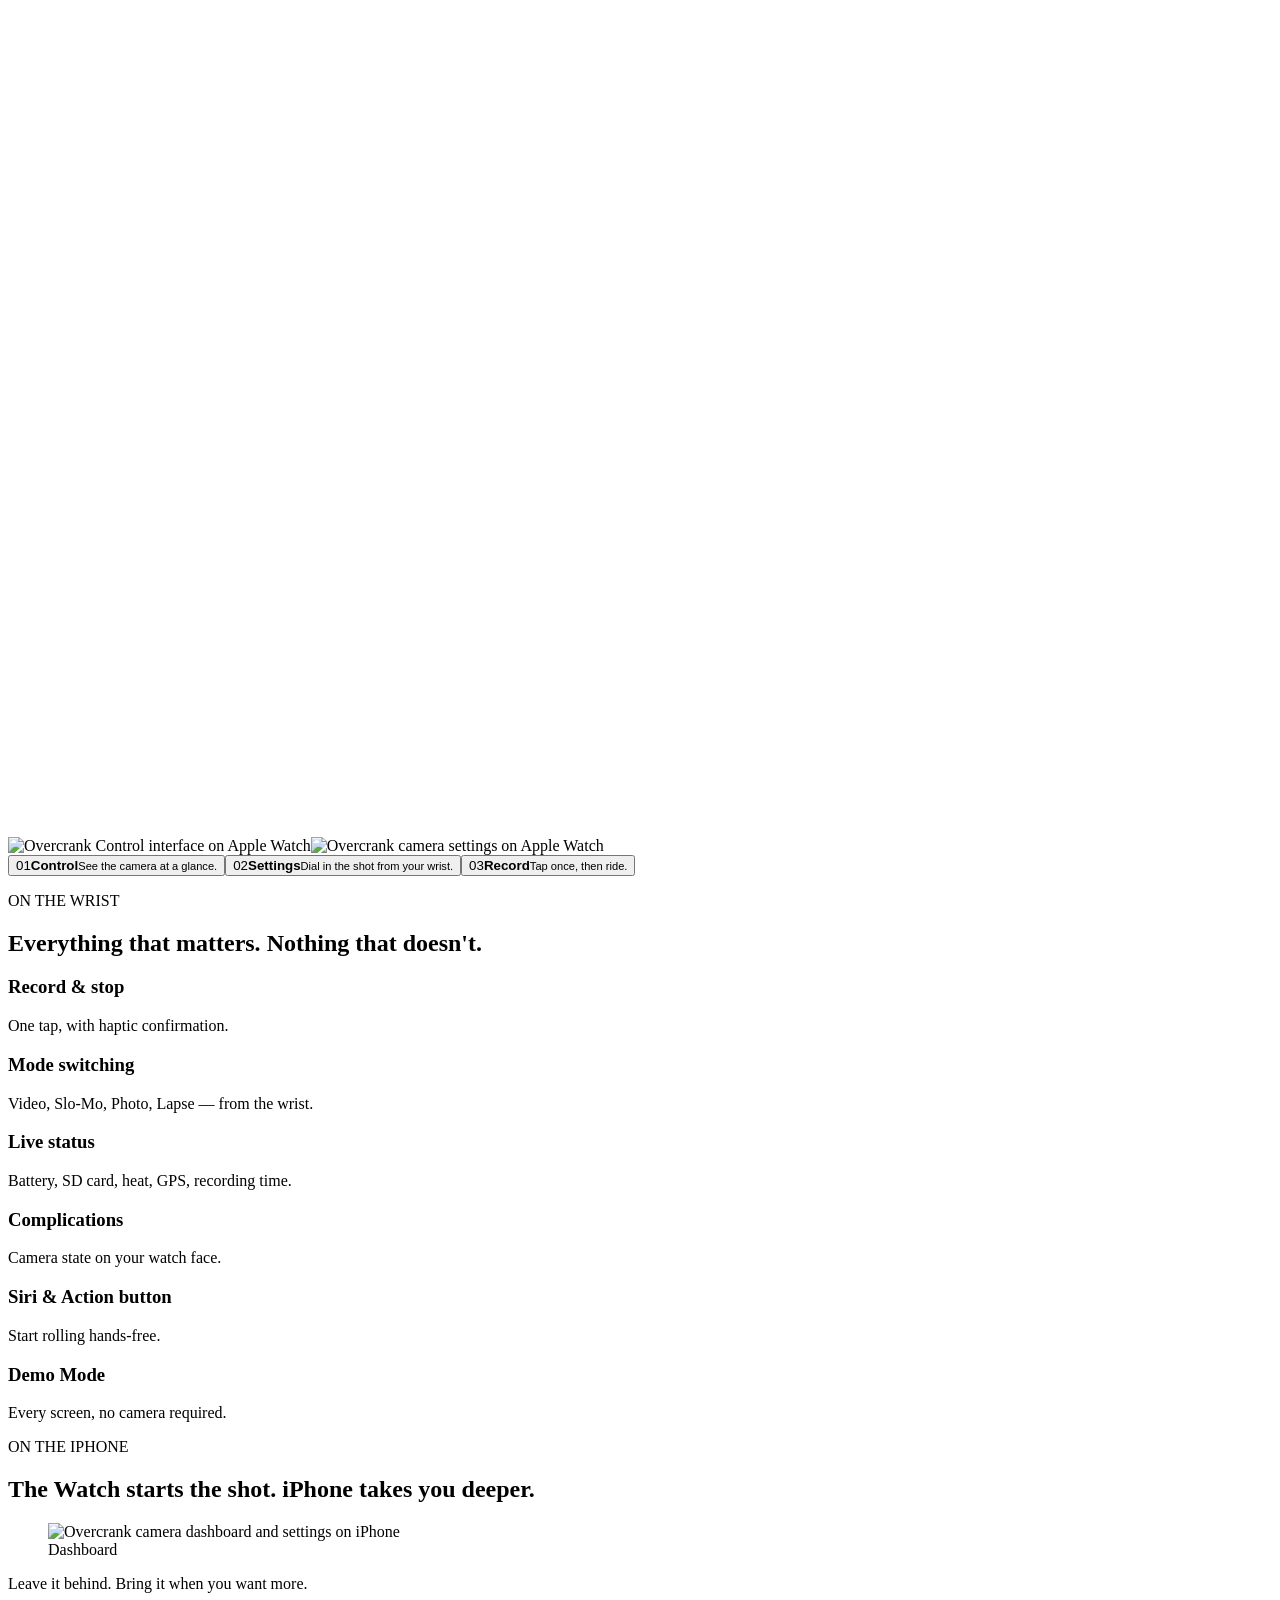
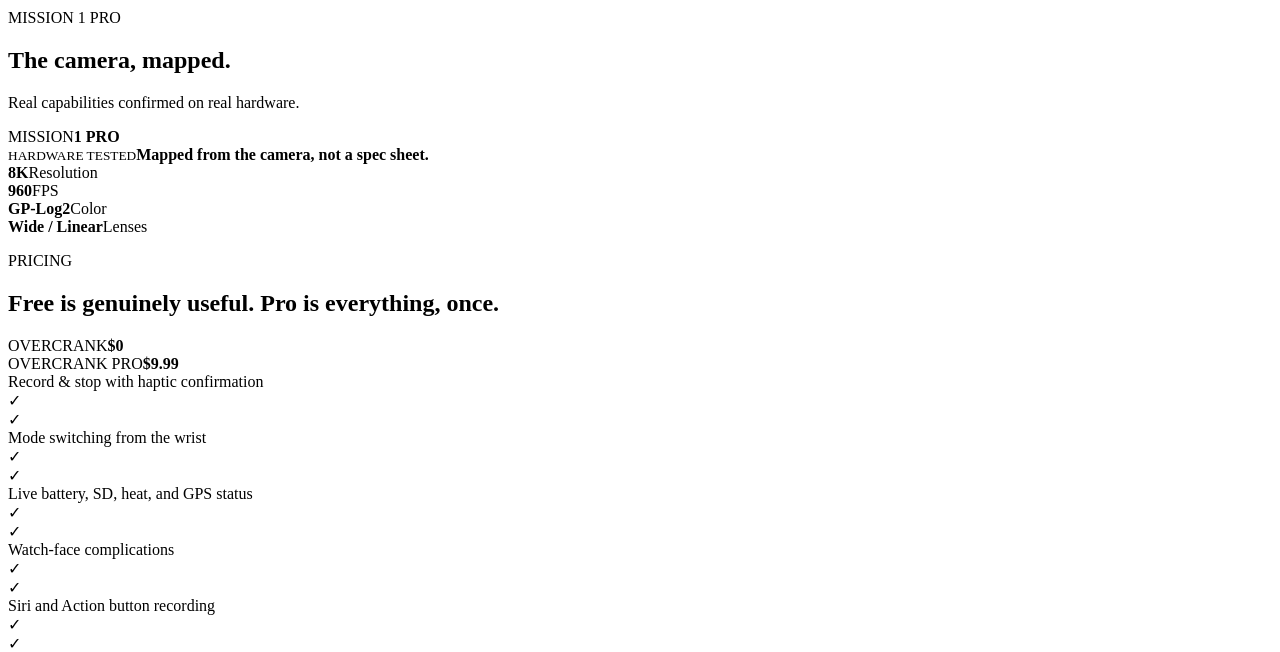
==== commit b734ec20: "Remove boxed shade below iPhone showcase" ====
--- a/index.html
+++ b/index.html
@@ -1 +1 @@
-<!DOCTYPE html><html lang="en"><head><meta charSet="utf-8"/><meta name="viewport" content="width=device-width, initial-scale=1, viewport-fit=cover"/><link rel="preload" href="/overcrank-landing/_next/static/media/797e433ab948586e-s.p.08e28id.o-okb.woff2" as="font" crossorigin="" type="font/woff2"/><link rel="preload" href="/overcrank-landing/_next/static/media/caa3a2e1cccd8315-s.p.09~u27dqhyhd6.woff2" as="font" crossorigin="" type="font/woff2"/><link rel="preload" href="/overcrank-landing/overcrank/logo-216.png" as="image"/><link rel="stylesheet" href="/overcrank-landing/_next/static/chunks/0pwoxqtggufa8.css" data-precedence="next"/><link rel="preload" as="script" fetchPriority="low" href="/overcrank-landing/_next/static/chunks/0ht900cau6_ur.js"/><script src="/overcrank-landing/_next/static/chunks/0jt1s207gi5gz.js" async=""></script><script src="/overcrank-landing/_next/static/chunks/07lhk_q6pmm3r.js" async=""></script><script src="/overcrank-landing/_next/static/chunks/turbopack-0d1h0.q94pk7..js" async=""></script><script src="/overcrank-landing/_next/static/chunks/0dbhjjzl8qfwv.js" async=""></script><script src="/overcrank-landing/_next/static/chunks/0kvyfp66j737..js" async=""></script><meta name="next-size-adjust" content=""/><meta name="theme-color" content="#000000"/><title>Overcrank — Your GoPro’s best accessory is on your wrist</title><meta name="description" content="Direct Apple Watch control for GoPro recording, modes, status, deep settings, presets, Live Monitor, media, and Multi-Cam."/><meta property="og:title" content="Overcrank — Your GoPro’s best accessory is on your wrist"/><meta property="og:description" content="Watch-first GoPro control, tested on MISSION 1 Pro hardware, with a complete iPhone field console."/><meta property="og:image" content="https://hussamfazal.github.io/overcrank-landing/og.png"/><meta property="og:image:width" content="1733"/><meta property="og:image:height" content="908"/><meta property="og:image:alt" content="Overcrank Apple Watch camera control"/><meta property="og:type" content="website"/><meta name="twitter:card" content="summary_large_image"/><meta name="twitter:title" content="Overcrank — Your GoPro’s best accessory is on your wrist"/><meta name="twitter:description" content="Direct Apple Watch control for GoPro, with deep settings and a complete iPhone field console."/><meta name="twitter:image" content="https://hussamfazal.github.io/overcrank-landing/og.png"/><link rel="shortcut icon" href="/overcrank-landing/overcrank/app-icon-256.png"/><link rel="icon" href="/overcrank-landing/overcrank/app-icon-256.png"/><link rel="apple-touch-icon" href="/overcrank-landing/overcrank/app-icon-256.png"/><script src="/overcrank-landing/_next/static/chunks/03~yq9q893hmn.js" noModule=""></script></head><body class="geist_a71539c9-module__T19VSG__variable geist_mono_8d43a2aa-module__8Li5zG__variable"><div hidden=""><!--$--><!--/$--></div><main><header class="site-header"><a class="brand" href="#top" aria-label="Overcrank home"><span class="brand-mark"><img src="/overcrank-landing/overcrank/logo-216.png" alt="" width="216" height="129"/></span><span>OVERCRANK</span></a><span class="nav-cta">Coming soon</span></header><section class="hero-shot" aria-labelledby="hero-title" id="top"><div class="hero-shot-shade" aria-hidden="true"></div><div class="hero-shot-copy"><p class="hero-eyebrow">CONTROL WITHOUT REACHING</p><h1 class="hero-headline" id="hero-title">Your GoPro&#x27;s best accessory<!-- --> <span>is already on your wrist.</span></h1><p class="hero-subline">Control your GoPro directly from Apple Watch.</p></div><figure class="hero-product-card"><picture><source media="(max-width: 700px)" srcSet="/overcrank-landing/overcrank/hero-watch-mobile-real.webp"/><img class="hero-shot-image" src="/overcrank-landing/overcrank/hero-watch-wide-real.webp" alt="Real Overcrank Control interface displayed on Apple Watch" width="1672" height="941" fetchPriority="high" decoding="async"/></picture></figure></section><section class="process-section" aria-labelledby="process-title"><div class="process-heading"><p class="kicker">ONE SIMPLE FLOW</p><h2 id="process-title">See it. Set it. <span>Send it.</span></h2><p>The interface, the settings, and the moment you start recording—in one continuous loop.</p></div><div class="process-card "><picture><source media="(max-width: 700px)" srcSet="/overcrank-landing/overcrank/hero-watch-mobile-real.webp"/><img class="process-backdrop" src="/overcrank-landing/overcrank/hero.png" alt="" width="1672" height="941" loading="lazy" decoding="async"/></picture><img class="process-watch is-active" src="/overcrank-landing/overcrank/watch/01-control.png" alt="Overcrank Control interface on Apple Watch" width="422" height="514" loading="lazy" decoding="async"/><img class="process-watch " src="/overcrank-landing/overcrank/watch/03-settings.png" alt="Overcrank camera settings on Apple Watch" width="422" height="514" loading="lazy" decoding="async"/><video class="process-video " data-src="/overcrank-landing/overcrank/rider-pov.mp4" muted="" playsInline="" preload="metadata" aria-label="A mountain biker taps record on Apple Watch and begins riding"></video><div class="process-card-shade" aria-hidden="true"></div><div class="process-steps" aria-label="Overcrank recording flow"><button class="is-active" type="button" aria-pressed="true"><span class="process-step-number">01</span><strong>Control</strong><small>See the camera at a glance.</small><span class="process-step-progress" aria-hidden="true"><i></i></span></button><button class="" type="button" aria-pressed="false"><span class="process-step-number">02</span><strong>Settings</strong><small>Dial in the shot from your wrist.</small><span class="process-step-progress" aria-hidden="true"><i></i></span></button><button class="" type="button" aria-pressed="false"><span class="process-step-number">03</span><strong>Record</strong><small>Tap once, then ride.</small><span class="process-step-progress" aria-hidden="true"><i></i></span></button></div></div></section><section class="info-section band-sky" id="features"><p class="kicker">ON THE WRIST</p><h2>Everything that matters.<span> Nothing that doesn&#x27;t.</span></h2><div class="feature-grid"><article><h3>Record &amp; stop</h3><p>One tap, with haptic confirmation.</p></article><article><h3>Mode switching</h3><p>Video, Slo-Mo, Photo, Lapse — from the wrist.</p></article><article><h3>Live status</h3><p>Battery, SD card, heat, GPS, recording time.</p></article><article><h3>Complications</h3><p>Camera state on your watch face.</p></article><article><h3>Siri &amp; Action button</h3><p>Start rolling hands-free.</p></article><article><h3>Demo Mode</h3><p>Every screen, no camera required.</p></article></div></section><section class="phone-showcase" id="iphone"><div class="phone-copy"><p class="kicker">ON THE IPHONE</p><h2>The Watch starts the shot.<span> iPhone takes you deeper.</span></h2></div><div class="phone-stage" aria-label="Overcrank iPhone app"><figure class="phone-screen phone-screen-solo"><img src="/overcrank-landing/overcrank/iphone/01-Dashboard.png" alt="Overcrank camera dashboard and settings on iPhone" width="1320" height="2868" loading="lazy" decoding="async"/><figcaption>Dashboard</figcaption></figure></div><p class="phone-note">Leave it behind. Bring it when you want more.</p></section><section class="mission-profile" id="mission" aria-labelledby="mission-title"><div class="mission-profile-heading"><p class="kicker">MISSION 1 PRO</p><h2 id="mission-title">The camera, <span>mapped.</span></h2><p>Real capabilities confirmed on real hardware.</p></div><div class="mission-poster"><div class="mission-poster-grid" aria-hidden="true"></div><div class="mission-poster-title" aria-hidden="true"><span>MISSION</span><strong>1 PRO</strong></div><div class="mission-lens" aria-hidden="true"><div></div></div><div class="mission-proof"><span aria-hidden="true"></span><div><small>HARDWARE TESTED</small><strong>Mapped from the camera, not a spec sheet.</strong></div></div><div class="mission-capabilities"><article><strong>8K</strong><span>Resolution</span></article><article><strong>960</strong><span>FPS</span></article><article><strong>GP-Log2</strong><span>Color</span></article><article><strong>Wide / Linear</strong><span>Lenses</span></article></div></div></section><section class="info-section band-light" id="pricing"><p class="kicker">PRICING</p><h2>Free is genuinely useful.<span> Pro is everything, once.</span></h2><div class="compare"><div class="compare-head"><span></span><div><span>OVERCRANK</span><strong>$0</strong></div><div class="compare-pro"><span>OVERCRANK PRO</span><strong>$9.99</strong></div></div><div class="compare-row"><span>Record &amp; stop with haptic confirmation</span><div><span class="check">✓</span></div><div class="compare-pro"><span class="check">✓</span></div></div><div class="compare-row"><span>Mode switching from the wrist</span><div><span class="check">✓</span></div><div class="compare-pro"><span class="check">✓</span></div></div><div class="compare-row"><span>Live battery, SD, heat, and GPS status</span><div><span class="check">✓</span></div><div class="compare-pro"><span class="check">✓</span></div></div><div class="compare-row"><span>Watch-face complications</span><div><span class="check">✓</span></div><div class="compare-pro"><span class="check">✓</span></div></div><div class="compare-row"><span>Siri and Action button recording</span><div><span class="check">✓</span></div><div class="compare-pro"><span class="check">✓</span></div></div><div class="compare-row"><span>Demo Mode — every screen, no camera</span><div><span class="check">✓</span></div><div class="compare-pro"><span class="check">✓</span></div></div><div class="compare-row"><span>Deep settings control on Watch and iPhone</span><div><span class="cross">✕</span></div><div class="compare-pro"><span class="check">✓</span></div></div><div class="compare-row"><span>Presets synced straight to the wrist</span><div><span class="cross">✕</span></div><div class="compare-pro"><span class="check">✓</span></div></div><div class="compare-row"><span>Live Monitor and framing preview</span><div><span class="cross">✕</span></div><div class="compare-pro"><span class="check">✓</span></div></div><div class="compare-row"><span>Media browser and downloads</span><div><span class="cross">✕</span></div><div class="compare-pro"><span class="check">✓</span></div></div><div class="compare-row"><span>Multi-Cam rig control</span><div><span class="cross">✕</span></div><div class="compare-pro"><span class="check">✓</span></div></div><div class="compare-row"><span>Adventure Mode keeps the link alive</span><div><span class="cross">✕</span></div><div class="compare-pro"><span class="check">✓</span></div></div></div><p class="compare-note">Pro includes everything in Free. One purchase, family shareable, no subscription.</p><div class="faq-list" id="support"><details><summary>Which cameras work with Overcrank?</summary><p>Built and hardware-tested for GoPro MISSION 1 Pro. HERO9 Black and later are supported through the Open GoPro API; exact settings depend on camera and firmware.</p></details><details><summary>Do I need my iPhone with me?</summary><p>Not for core Watch controls — Apple Watch talks directly to the camera over Bluetooth. iPhone adds Live Monitor, media tools, preset building, and Multi-Cam.</p></details><details><summary>What devices and software do I need?</summary><p>An iPhone on iOS 17 or later and an Apple Watch on watchOS 10 or later.</p></details><details><summary>What data does Overcrank collect?</summary><p>None. No accounts, no analytics, no servers. Camera traffic stays between your devices and the camera.</p></details><p class="support-line">Questions or bugs? Email<!-- --> <a href="mailto:hussamfazal@gmail.com">hussamfazal@gmail.com</a>.</p></div></section><section class="closing"><h2>Free to download.</h2><p>Pro for $9.99. No subscription. No account.</p><span class="button button-primary" role="text" aria-label="Overcrank is coming soon to the App Store"><span class="button-kicker">Coming soon to the</span><span class="button-title">App Store</span></span><p class="closing-compat">MISSION 1 Pro · HERO9 Black and later · watchOS 10 · iOS 17</p></section><footer><a class="brand footer-brand" href="#top"><span class="brand-mark"><img src="/overcrank-landing/overcrank/logo-216.png" alt="" width="216" height="129" loading="lazy"/></span><span>OVERCRANK</span></a><p>Overcrank is an independent app and is not affiliated with, endorsed by, or sponsored by GoPro, Inc. GoPro, HERO, and MISSION are trademarks of GoPro, Inc.</p><div class="footer-links"><a href="mailto:hussamfazal@gmail.com">Contact</a><a href="https://hussamfazal.github.io/overcrank-support/privacy.html" target="_blank" rel="noreferrer">Privacy</a><a href="#support">Support</a><span>App Store — coming soon</span></div></footer></main><!--$--><!--/$--><script src="/overcrank-landing/_next/static/chunks/0ht900cau6_ur.js" id="_R_" async=""></script><script>(self.__next_f=self.__next_f||[]).push([0])</script><script>self.__next_f.push([1,"1:\"$Sreact.fragment\"\n2:I[39756,[\"/overcrank-landing/_next/static/chunks/0dbhjjzl8qfwv.js\"],\"default\"]\n3:I[37457,[\"/overcrank-landing/_next/static/chunks/0dbhjjzl8qfwv.js\"],\"default\"]\n4:I[55348,[\"/overcrank-landing/_next/static/chunks/0dbhjjzl8qfwv.js\",\"/overcrank-landing/_next/static/chunks/0kvyfp66j737..js\"],\"ScrollStory\"]\nf:I[68027,[\"/overcrank-landing/_next/static/chunks/0dbhjjzl8qfwv.js\"],\"default\",1]\n:HL[\"/overcrank-landing/_next/static/chunks/0pwoxqtggufa8.css\",\"style\"]\n:HL[\"/overcrank-landing/_next/static/media/797e433ab948586e-s.p.08e28id.o-okb.woff2\",\"font\",{\"crossOrigin\":\"\",\"type\":\"font/woff2\"}]\n:HL[\"/overcrank-landing/_next/static/media/caa3a2e1cccd8315-s.p.09~u27dqhyhd6.woff2\",\"font\",{\"crossOrigin\":\"\",\"type\":\"font/woff2\"}]\n:HL[\"/overcrank-landing/overcrank/logo-216.png\",\"image\"]\n"])</script><script>self.__next_f.push([1,"0:{\"P\":null,\"c\":[\"\",\"\"],\"q\":\"\",\"i\":false,\"f\":[[[\"\",{\"children\":[\"__PAGE__\",{}]},\"$undefined\",\"$undefined\",16],[[\"$\",\"$1\",\"c\",{\"children\":[[[\"$\",\"link\",\"0\",{\"rel\":\"stylesheet\",\"href\":\"/overcrank-landing/_next/static/chunks/0pwoxqtggufa8.css\",\"precedence\":\"next\",\"crossOrigin\":\"$undefined\",\"nonce\":\"$undefined\"}],[\"$\",\"script\",\"script-0\",{\"src\":\"/overcrank-landing/_next/static/chunks/0dbhjjzl8qfwv.js\",\"async\":true,\"nonce\":\"$undefined\"}]],[\"$\",\"html\",null,{\"lang\":\"en\",\"children\":[\"$\",\"body\",null,{\"className\":\"geist_a71539c9-module__T19VSG__variable geist_mono_8d43a2aa-module__8Li5zG__variable\",\"children\":[\"$\",\"$L2\",null,{\"parallelRouterKey\":\"children\",\"error\":\"$undefined\",\"errorStyles\":\"$undefined\",\"errorScripts\":\"$undefined\",\"template\":[\"$\",\"$L3\",null,{}],\"templateStyles\":\"$undefined\",\"templateScripts\":\"$undefined\",\"notFound\":[[[\"$\",\"title\",null,{\"children\":\"404: This page could not be found.\"}],[\"$\",\"div\",null,{\"style\":{\"fontFamily\":\"system-ui,\\\"Segoe UI\\\",Roboto,Helvetica,Arial,sans-serif,\\\"Apple Color Emoji\\\",\\\"Segoe UI Emoji\\\"\",\"height\":\"100vh\",\"textAlign\":\"center\",\"display\":\"flex\",\"flexDirection\":\"column\",\"alignItems\":\"center\",\"justifyContent\":\"center\"},\"children\":[\"$\",\"div\",null,{\"children\":[[\"$\",\"style\",null,{\"dangerouslySetInnerHTML\":{\"__html\":\"body{color:#000;background:#fff;margin:0}.next-error-h1{border-right:1px solid rgba(0,0,0,.3)}@media (prefers-color-scheme:dark){body{color:#fff;background:#000}.next-error-h1{border-right:1px solid rgba(255,255,255,.3)}}\"}}],[\"$\",\"h1\",null,{\"className\":\"next-error-h1\",\"style\":{\"display\":\"inline-block\",\"margin\":\"0 20px 0 0\",\"padding\":\"0 23px 0 0\",\"fontSize\":24,\"fontWeight\":500,\"verticalAlign\":\"top\",\"lineHeight\":\"49px\"},\"children\":404}],[\"$\",\"div\",null,{\"style\":{\"display\":\"inline-block\"},\"children\":[\"$\",\"h2\",null,{\"style\":{\"fontSize\":14,\"fontWeight\":400,\"lineHeight\":\"49px\",\"margin\":0},\"children\":\"This page could not be found.\"}]}]]}]}]],[]],\"forbidden\":\"$undefined\",\"unauthorized\":\"$undefined\"}]}]}]]}],{\"children\":[[\"$\",\"$1\",\"c\",{\"children\":[[\"$\",\"main\",null,{\"children\":[[\"$\",\"header\",null,{\"className\":\"site-header\",\"children\":[[\"$\",\"a\",null,{\"className\":\"brand\",\"href\":\"#top\",\"aria-label\":\"Overcrank home\",\"children\":[[\"$\",\"span\",null,{\"className\":\"brand-mark\",\"children\":[\"$\",\"img\",null,{\"src\":\"/overcrank-landing/overcrank/logo-216.png\",\"alt\":\"\",\"width\":216,\"height\":129}]}],[\"$\",\"span\",null,{\"children\":\"OVERCRANK\"}]]}],[\"$\",\"span\",null,{\"className\":\"nav-cta\",\"children\":\"Coming soon\"}]]}],[\"$\",\"$L4\",null,{}],[\"$\",\"section\",null,{\"className\":\"info-section band-sky\",\"id\":\"features\",\"children\":[[\"$\",\"p\",null,{\"className\":\"kicker\",\"children\":\"ON THE WRIST\"}],[\"$\",\"h2\",null,{\"children\":[\"Everything that matters.\",[\"$\",\"span\",null,{\"children\":\" Nothing that doesn't.\"}]]}],[\"$\",\"div\",null,{\"className\":\"feature-grid\",\"children\":[[\"$\",\"article\",\"Record \u0026 stop\",{\"children\":[[\"$\",\"h3\",null,{\"children\":\"Record \u0026 stop\"}],[\"$\",\"p\",null,{\"children\":\"One tap, with haptic confirmation.\"}]]}],[\"$\",\"article\",\"Mode switching\",{\"children\":[[\"$\",\"h3\",null,{\"children\":\"Mode switching\"}],[\"$\",\"p\",null,{\"children\":\"Video, Slo-Mo, Photo, Lapse — from the wrist.\"}]]}],[\"$\",\"article\",\"Live status\",{\"children\":[[\"$\",\"h3\",null,{\"children\":\"Live status\"}],[\"$\",\"p\",null,{\"children\":\"Battery, SD card, heat, GPS, recording time.\"}]]}],[\"$\",\"article\",\"Complications\",{\"children\":[[\"$\",\"h3\",null,{\"children\":\"Complications\"}],[\"$\",\"p\",null,{\"children\":\"Camera state on your watch face.\"}]]}],[\"$\",\"article\",\"Siri \u0026 Action button\",{\"children\":[[\"$\",\"h3\",null,{\"children\":\"Siri \u0026 Action button\"}],[\"$\",\"p\",null,{\"children\":\"Start rolling hands-free.\"}]]}],[\"$\",\"article\",\"Demo Mode\",{\"children\":[[\"$\",\"h3\",null,{\"children\":\"Demo Mode\"}],[\"$\",\"p\",null,{\"children\":\"Every screen, no camera required.\"}]]}]]}]]}],[\"$\",\"section\",null,{\"className\":\"phone-showcase\",\"id\":\"iphone\",\"children\":[[\"$\",\"div\",null,{\"className\":\"phone-copy\",\"children\":[[\"$\",\"p\",null,{\"className\":\"kicker\",\"children\":\"ON THE IPHONE\"}],[\"$\",\"h2\",null,{\"children\":[\"The Watch starts the shot.\",[\"$\",\"span\",null,{\"children\":\" iPhone takes you deeper.\"}]]}]]}],[\"$\",\"div\",null,{\"className\":\"phone-stage\",\"aria-label\":\"Overcrank iPhone app\",\"children\":[\"$\",\"figure\",null,{\"className\":\"phone-screen phone-screen-solo\",\"children\":[[\"$\",\"img\",null,{\"src\":\"/overcrank-landing/overcrank/iphone/01-Dashboard.png\",\"alt\":\"Overcrank camera dashboard and settings on iPhone\",\"width\":1320,\"height\":2868,\"loading\":\"lazy\",\"decoding\":\"async\"}],[\"$\",\"figcaption\",null,{\"children\":\"Dashboard\"}]]}]}],[\"$\",\"p\",null,{\"className\":\"phone-note\",\"children\":\"Leave it behind. Bring it when you want more.\"}]]}],[\"$\",\"section\",null,{\"className\":\"mission-profile\",\"id\":\"mission\",\"aria-labelledby\":\"mission-title\",\"children\":[[\"$\",\"div\",null,{\"className\":\"mission-profile-heading\",\"children\":[\"$L5\",\"$L6\",\"$L7\"]}],\"$L8\"]}],\"$L9\",\"$La\",\"$Lb\"]}],[\"$Lc\"],\"$Ld\"]}],{},null,false,null]},null,false,null],\"$Le\",false]],\"m\":\"$undefined\",\"G\":[\"$f\",[\"$L10\"]],\"S\":true,\"h\":null,\"s\":\"$undefined\",\"l\":\"$undefined\",\"p\":\"$undefined\",\"d\":\"$undefined\",\"b\":\"PqxQ_Rl6kpPZeO66n2JOy\"}\n"])</script><script>self.__next_f.push([1,"12:I[97367,[\"/overcrank-landing/_next/static/chunks/0dbhjjzl8qfwv.js\"],\"OutletBoundary\"]\n13:\"$Sreact.suspense\"\n15:I[97367,[\"/overcrank-landing/_next/static/chunks/0dbhjjzl8qfwv.js\"],\"ViewportBoundary\"]\n17:I[97367,[\"/overcrank-landing/_next/static/chunks/0dbhjjzl8qfwv.js\"],\"MetadataBoundary\"]\n5:[\"$\",\"p\",null,{\"className\":\"kicker\",\"children\":\"MISSION 1 PRO\"}]\n6:[\"$\",\"h2\",null,{\"id\":\"mission-title\",\"children\":[\"The camera, \",[\"$\",\"span\",null,{\"children\":\"mapped.\"}]]}]\n7:[\"$\",\"p\",null,{\"children\":\"Real capabilities confirmed on real hardware.\"}]\n8:[\"$\",\"div\",null,{\"className\":\"mission-poster\",\"children\":[[\"$\",\"div\",null,{\"className\":\"mission-poster-grid\",\"aria-hidden\":\"true\"}],[\"$\",\"div\",null,{\"className\":\"mission-poster-title\",\"aria-hidden\":\"true\",\"children\":[[\"$\",\"span\",null,{\"children\":\"MISSION\"}],[\"$\",\"strong\",null,{\"children\":\"1 PRO\"}]]}],[\"$\",\"div\",null,{\"className\":\"mission-lens\",\"aria-hidden\":\"true\",\"children\":[\"$\",\"div\",null,{}]}],[\"$\",\"div\",null,{\"className\":\"mission-proof\",\"children\":[[\"$\",\"span\",null,{\"aria-hidden\":\"true\"}],[\"$\",\"div\",null,{\"children\":[[\"$\",\"small\",null,{\"children\":\"HARDWARE TESTED\"}],[\"$\",\"strong\",null,{\"children\":\"Mapped from the camera, not a spec sheet.\"}]]}]]}],[\"$\",\"div\",null,{\"className\":\"mission-capabilities\",\"children\":[[\"$\",\"article\",\"Resolution\",{\"children\":[[\"$\",\"strong\",null,{\"children\":\"8K\"}],[\"$\",\"span\",null,{\"children\":\"Resolution\"}]]}],[\"$\",\"article\",\"FPS\",{\"children\":[[\"$\",\"strong\",null,{\"children\":\"960\"}],[\"$\",\"span\",null,{\"children\":\"FPS\"}]]}],[\"$\",\"article\",\"Color\",{\"children\":[[\"$\",\"strong\",null,{\"children\":\"GP-Log2\"}],[\"$\",\"span\",null,{\"children\":\"Color\"}]]}],[\"$\",\"article\",\"Lenses\",{\"children\":[[\"$\",\"strong\",null,{\"children\":\"Wide / Linear\"}],[\"$\",\"span\",null,{\"children\":\"Lenses\"}]]}]]}]]}]\n"])</script><script>self.__next_f.push([1,"9:[\"$\",\"section\",null,{\"className\":\"info-section band-light\",\"id\":\"pricing\",\"children\":[[\"$\",\"p\",null,{\"className\":\"kicker\",\"children\":\"PRICING\"}],[\"$\",\"h2\",null,{\"children\":[\"Free is genuinely useful.\",[\"$\",\"span\",null,{\"children\":\" Pro is everything, once.\"}]]}],[\"$\",\"div\",null,{\"className\":\"compare\",\"children\":[[\"$\",\"div\",null,{\"className\":\"compare-head\",\"children\":[[\"$\",\"span\",null,{}],[\"$\",\"div\",null,{\"children\":[[\"$\",\"span\",null,{\"children\":\"OVERCRANK\"}],[\"$\",\"strong\",null,{\"children\":\"$$0\"}]]}],[\"$\",\"div\",null,{\"className\":\"compare-pro\",\"children\":[[\"$\",\"span\",null,{\"children\":\"OVERCRANK PRO\"}],[\"$\",\"strong\",null,{\"children\":\"$$9.99\"}]]}]]}],[[\"$\",\"div\",\"Record \u0026 stop with haptic confirmation\",{\"className\":\"compare-row\",\"children\":[[\"$\",\"span\",null,{\"children\":\"Record \u0026 stop with haptic confirmation\"}],[\"$\",\"div\",null,{\"children\":[\"$\",\"span\",null,{\"className\":\"check\",\"children\":\"✓\"}]}],[\"$\",\"div\",null,{\"className\":\"compare-pro\",\"children\":[\"$\",\"span\",null,{\"className\":\"check\",\"children\":\"✓\"}]}]]}],[\"$\",\"div\",\"Mode switching from the wrist\",{\"className\":\"compare-row\",\"children\":[[\"$\",\"span\",null,{\"children\":\"Mode switching from the wrist\"}],[\"$\",\"div\",null,{\"children\":[\"$\",\"span\",null,{\"className\":\"check\",\"children\":\"✓\"}]}],[\"$\",\"div\",null,{\"className\":\"compare-pro\",\"children\":[\"$\",\"span\",null,{\"className\":\"check\",\"children\":\"✓\"}]}]]}],[\"$\",\"div\",\"Live battery, SD, heat, and GPS status\",{\"className\":\"compare-row\",\"children\":[[\"$\",\"span\",null,{\"children\":\"Live battery, SD, heat, and GPS status\"}],[\"$\",\"div\",null,{\"children\":[\"$\",\"span\",null,{\"className\":\"check\",\"children\":\"✓\"}]}],[\"$\",\"div\",null,{\"className\":\"compare-pro\",\"children\":[\"$\",\"span\",null,{\"className\":\"check\",\"children\":\"✓\"}]}]]}],[\"$\",\"div\",\"Watch-face complications\",{\"className\":\"compare-row\",\"children\":[[\"$\",\"span\",null,{\"children\":\"Watch-face complications\"}],[\"$\",\"div\",null,{\"children\":[\"$\",\"span\",null,{\"className\":\"check\",\"children\":\"✓\"}]}],[\"$\",\"div\",null,{\"className\":\"compare-pro\",\"children\":[\"$\",\"span\",null,{\"className\":\"check\",\"children\":\"✓\"}]}]]}],[\"$\",\"div\",\"Siri and Action button recording\",{\"className\":\"compare-row\",\"children\":[[\"$\",\"span\",null,{\"children\":\"Siri and Action button recording\"}],[\"$\",\"div\",null,{\"children\":[\"$\",\"span\",null,{\"className\":\"check\",\"children\":\"✓\"}]}],[\"$\",\"div\",null,{\"className\":\"compare-pro\",\"children\":[\"$\",\"span\",null,{\"className\":\"check\",\"children\":\"✓\"}]}]]}],[\"$\",\"div\",\"Demo Mode — every screen, no camera\",{\"className\":\"compare-row\",\"children\":[[\"$\",\"span\",null,{\"children\":\"Demo Mode — every screen, no camera\"}],[\"$\",\"div\",null,{\"children\":[\"$\",\"span\",null,{\"className\":\"check\",\"children\":\"✓\"}]}],[\"$\",\"div\",null,{\"className\":\"compare-pro\",\"children\":[\"$\",\"span\",null,{\"className\":\"check\",\"children\":\"✓\"}]}]]}],[\"$\",\"div\",\"Deep settings control on Watch and iPhone\",{\"className\":\"compare-row\",\"children\":[[\"$\",\"span\",null,{\"children\":\"Deep settings control on Watch and iPhone\"}],[\"$\",\"div\",null,{\"children\":[\"$\",\"span\",null,{\"className\":\"cross\",\"children\":\"✕\"}]}],[\"$\",\"div\",null,{\"className\":\"compare-pro\",\"children\":[\"$\",\"span\",null,{\"className\":\"check\",\"children\":\"✓\"}]}]]}],[\"$\",\"div\",\"Presets synced straight to the wrist\",{\"className\":\"compare-row\",\"children\":[[\"$\",\"span\",null,{\"children\":\"Presets synced straight to the wrist\"}],[\"$\",\"div\",null,{\"children\":[\"$\",\"span\",null,{\"className\":\"cross\",\"children\":\"✕\"}]}],[\"$\",\"div\",null,{\"className\":\"compare-pro\",\"children\":[\"$\",\"span\",null,{\"className\":\"check\",\"children\":\"✓\"}]}]]}],[\"$\",\"div\",\"Live Monitor and framing preview\",{\"className\":\"compare-row\",\"children\":[[\"$\",\"span\",null,{\"children\":\"Live Monitor and framing preview\"}],[\"$\",\"div\",null,{\"children\":[\"$\",\"span\",null,{\"className\":\"cross\",\"children\":\"✕\"}]}],[\"$\",\"div\",null,{\"className\":\"compare-pro\",\"children\":[\"$\",\"span\",null,{\"className\":\"check\",\"children\":\"✓\"}]}]]}],[\"$\",\"div\",\"Media browser and downloads\",{\"className\":\"compare-row\",\"children\":[[\"$\",\"span\",null,{\"children\":\"Media browser and downloads\"}],[\"$\",\"div\",null,{\"children\":[\"$\",\"span\",null,{\"className\":\"cross\",\"children\":\"✕\"}]}],[\"$\",\"div\",null,{\"className\":\"compare-pro\",\"children\":[\"$\",\"span\",null,{\"className\":\"check\",\"children\":\"✓\"}]}]]}],[\"$\",\"div\",\"Multi-Cam rig control\",{\"className\":\"compare-row\",\"children\":[[\"$\",\"span\",null,{\"children\":\"Multi-Cam rig control\"}],[\"$\",\"div\",null,{\"children\":[\"$\",\"span\",null,{\"className\":\"cross\",\"children\":\"✕\"}]}],[\"$\",\"div\",null,{\"className\":\"compare-pro\",\"children\":[\"$\",\"span\",null,{\"className\":\"check\",\"children\":\"✓\"}]}]]}],[\"$\",\"div\",\"Adventure Mode keeps the link alive\",{\"className\":\"compare-row\",\"children\":[[\"$\",\"span\",null,{\"children\":\"Adventure Mode keeps the link alive\"}],[\"$\",\"div\",null,{\"children\":[\"$\",\"span\",null,{\"className\":\"cross\",\"children\":\"✕\"}]}],[\"$\",\"div\",null,{\"className\":\"compare-pro\",\"children\":[\"$\",\"span\",null,{\"className\":\"check\",\"children\":\"✓\"}]}]]}]]]}],[\"$\",\"p\",null,{\"className\":\"compare-note\",\"children\":\"Pro includes everything in Free. One purchase, family shareable, no subscription.\"}],\"$L11\"]}]\n"])</script><script>self.__next_f.push([1,"a:[\"$\",\"section\",null,{\"className\":\"closing\",\"children\":[[\"$\",\"h2\",null,{\"children\":\"Free to download.\"}],[\"$\",\"p\",null,{\"children\":\"Pro for $9.99. No subscription. No account.\"}],[\"$\",\"span\",null,{\"className\":\"button button-primary\",\"role\":\"text\",\"aria-label\":\"Overcrank is coming soon to the App Store\",\"children\":[[\"$\",\"span\",null,{\"className\":\"button-kicker\",\"children\":\"Coming soon to the\"}],[\"$\",\"span\",null,{\"className\":\"button-title\",\"children\":\"App Store\"}]]}],[\"$\",\"p\",null,{\"className\":\"closing-compat\",\"children\":\"MISSION 1 Pro · HERO9 Black and later · watchOS 10 · iOS 17\"}]]}]\nb:[\"$\",\"footer\",null,{\"children\":[[\"$\",\"a\",null,{\"className\":\"brand footer-brand\",\"href\":\"#top\",\"children\":[[\"$\",\"span\",null,{\"className\":\"brand-mark\",\"children\":[\"$\",\"img\",null,{\"src\":\"/overcrank-landing/overcrank/logo-216.png\",\"alt\":\"\",\"width\":216,\"height\":129,\"loading\":\"lazy\"}]}],[\"$\",\"span\",null,{\"children\":\"OVERCRANK\"}]]}],[\"$\",\"p\",null,{\"children\":\"Overcrank is an independent app and is not affiliated with, endorsed by, or sponsored by GoPro, Inc. GoPro, HERO, and MISSION are trademarks of GoPro, Inc.\"}],[\"$\",\"div\",null,{\"className\":\"footer-links\",\"children\":[[\"$\",\"a\",null,{\"href\":\"mailto:hussamfazal@gmail.com\",\"children\":\"Contact\"}],[\"$\",\"a\",null,{\"href\":\"https://hussamfazal.github.io/overcrank-support/privacy.html\",\"target\":\"_blank\",\"rel\":\"noreferrer\",\"children\":\"Privacy\"}],[\"$\",\"a\",null,{\"href\":\"#support\",\"children\":\"Support\"}],[\"$\",\"span\",null,{\"children\":\"App Store — coming soon\"}]]}]]}]\nc:[\"$\",\"script\",\"script-0\",{\"src\":\"/overcrank-landing/_next/static/chunks/0kvyfp66j737..js\",\"async\":true,\"nonce\":\"$undefined\"}]\nd:[\"$\",\"$L12\",null,{\"children\":[\"$\",\"$13\",null,{\"name\":\"Next.MetadataOutlet\",\"children\":\"$@14\"}]}]\ne:[\"$\",\"$1\",\"h\",{\"children\":[null,[\"$\",\"$L15\",null,{\"children\":\"$L16\"}],[\"$\",\"div\",null,{\"hidden\":true,\"children\":[\"$\",\"$L17\",null,{\"children\":[\"$\",\"$13\",null,{\"name\":\"Next.Metadata\",\"children\":\"$L18\"}]}]}],[\"$\",\"meta\",null,{\"name\":\"next-size-adjust\",\"content\":\"\"}]]}]\n10:[\"$\",\"link\",\"0\",{\"rel\":\"stylesheet\",\"href\":\"/overcrank-landing/_next/static/chunks/0pwoxqtggufa8.css\",\"precedence\":\"next\",\"crossOrigin\":\"$undefined\",\"nonce\":\"$undefined\"}]\n"])</script><script>self.__next_f.push([1,"11:[\"$\",\"div\",null,{\"className\":\"faq-list\",\"id\":\"support\",\"children\":[[[\"$\",\"details\",\"Which cameras work with Overcrank?\",{\"children\":[[\"$\",\"summary\",null,{\"children\":\"Which cameras work with Overcrank?\"}],[\"$\",\"p\",null,{\"children\":\"Built and hardware-tested for GoPro MISSION 1 Pro. HERO9 Black and later are supported through the Open GoPro API; exact settings depend on camera and firmware.\"}]]}],[\"$\",\"details\",\"Do I need my iPhone with me?\",{\"children\":[[\"$\",\"summary\",null,{\"children\":\"Do I need my iPhone with me?\"}],[\"$\",\"p\",null,{\"children\":\"Not for core Watch controls — Apple Watch talks directly to the camera over Bluetooth. iPhone adds Live Monitor, media tools, preset building, and Multi-Cam.\"}]]}],[\"$\",\"details\",\"What devices and software do I need?\",{\"children\":[[\"$\",\"summary\",null,{\"children\":\"What devices and software do I need?\"}],[\"$\",\"p\",null,{\"children\":\"An iPhone on iOS 17 or later and an Apple Watch on watchOS 10 or later.\"}]]}],[\"$\",\"details\",\"What data does Overcrank collect?\",{\"children\":[[\"$\",\"summary\",null,{\"children\":\"What data does Overcrank collect?\"}],[\"$\",\"p\",null,{\"children\":\"None. No accounts, no analytics, no servers. Camera traffic stays between your devices and the camera.\"}]]}]],[\"$\",\"p\",null,{\"className\":\"support-line\",\"children\":[\"Questions or bugs? Email\",\" \",[\"$\",\"a\",null,{\"href\":\"mailto:hussamfazal@gmail.com\",\"children\":\"hussamfazal@gmail.com\"}],\".\"]}]]}]\n"])</script><script>self.__next_f.push([1,"16:[[\"$\",\"meta\",\"0\",{\"charSet\":\"utf-8\"}],[\"$\",\"meta\",\"1\",{\"name\":\"viewport\",\"content\":\"width=device-width, initial-scale=1, viewport-fit=cover\"}],[\"$\",\"meta\",\"2\",{\"name\":\"theme-color\",\"content\":\"#000000\"}]]\n"])</script><script>self.__next_f.push([1,"19:I[27201,[\"/overcrank-landing/_next/static/chunks/0dbhjjzl8qfwv.js\"],\"IconMark\"]\n14:null\n"])</script><script>self.__next_f.push([1,"18:[[\"$\",\"title\",\"0\",{\"children\":\"Overcrank — Your GoPro’s best accessory is on your wrist\"}],[\"$\",\"meta\",\"1\",{\"name\":\"description\",\"content\":\"Direct Apple Watch control for GoPro recording, modes, status, deep settings, presets, Live Monitor, media, and Multi-Cam.\"}],[\"$\",\"meta\",\"2\",{\"property\":\"og:title\",\"content\":\"Overcrank — Your GoPro’s best accessory is on your wrist\"}],[\"$\",\"meta\",\"3\",{\"property\":\"og:description\",\"content\":\"Watch-first GoPro control, tested on MISSION 1 Pro hardware, with a complete iPhone field console.\"}],[\"$\",\"meta\",\"4\",{\"property\":\"og:image\",\"content\":\"https://hussamfazal.github.io/overcrank-landing/og.png\"}],[\"$\",\"meta\",\"5\",{\"property\":\"og:image:width\",\"content\":\"1733\"}],[\"$\",\"meta\",\"6\",{\"property\":\"og:image:height\",\"content\":\"908\"}],[\"$\",\"meta\",\"7\",{\"property\":\"og:image:alt\",\"content\":\"Overcrank Apple Watch camera control\"}],[\"$\",\"meta\",\"8\",{\"property\":\"og:type\",\"content\":\"website\"}],[\"$\",\"meta\",\"9\",{\"name\":\"twitter:card\",\"content\":\"summary_large_image\"}],[\"$\",\"meta\",\"10\",{\"name\":\"twitter:title\",\"content\":\"Overcrank — Your GoPro’s best accessory is on your wrist\"}],[\"$\",\"meta\",\"11\",{\"name\":\"twitter:description\",\"content\":\"Direct Apple Watch control for GoPro, with deep settings and a complete iPhone field console.\"}],[\"$\",\"meta\",\"12\",{\"name\":\"twitter:image\",\"content\":\"https://hussamfazal.github.io/overcrank-landing/og.png\"}],[\"$\",\"link\",\"13\",{\"rel\":\"shortcut icon\",\"href\":\"/overcrank-landing/overcrank/app-icon-256.png\"}],[\"$\",\"link\",\"14\",{\"rel\":\"icon\",\"href\":\"/overcrank-landing/overcrank/app-icon-256.png\"}],[\"$\",\"link\",\"15\",{\"rel\":\"apple-touch-icon\",\"href\":\"/overcrank-landing/overcrank/app-icon-256.png\"}],[\"$\",\"$L19\",\"16\",{}]]\n"])</script></body></html>+<!DOCTYPE html><html lang="en"><head><meta charSet="utf-8"/><meta name="viewport" content="width=device-width, initial-scale=1, viewport-fit=cover"/><link rel="preload" href="/overcrank-landing/_next/static/media/797e433ab948586e-s.p.08e28id.o-okb.woff2" as="font" crossorigin="" type="font/woff2"/><link rel="preload" href="/overcrank-landing/_next/static/media/caa3a2e1cccd8315-s.p.09~u27dqhyhd6.woff2" as="font" crossorigin="" type="font/woff2"/><link rel="preload" href="/overcrank-landing/overcrank/logo-216.png" as="image"/><link rel="stylesheet" href="/overcrank-landing/_next/static/chunks/01v1d7vi7nr_q.css" data-precedence="next"/><link rel="preload" as="script" fetchPriority="low" href="/overcrank-landing/_next/static/chunks/0ht900cau6_ur.js"/><script src="/overcrank-landing/_next/static/chunks/0jt1s207gi5gz.js" async=""></script><script src="/overcrank-landing/_next/static/chunks/07lhk_q6pmm3r.js" async=""></script><script src="/overcrank-landing/_next/static/chunks/turbopack-0d1h0.q94pk7..js" async=""></script><script src="/overcrank-landing/_next/static/chunks/0dbhjjzl8qfwv.js" async=""></script><script src="/overcrank-landing/_next/static/chunks/0kvyfp66j737..js" async=""></script><meta name="next-size-adjust" content=""/><meta name="theme-color" content="#000000"/><title>Overcrank — Your GoPro’s best accessory is on your wrist</title><meta name="description" content="Direct Apple Watch control for GoPro recording, modes, status, deep settings, presets, Live Monitor, media, and Multi-Cam."/><meta property="og:title" content="Overcrank — Your GoPro’s best accessory is on your wrist"/><meta property="og:description" content="Watch-first GoPro control, tested on MISSION 1 Pro hardware, with a complete iPhone field console."/><meta property="og:image" content="https://hussamfazal.github.io/overcrank-landing/og.png"/><meta property="og:image:width" content="1733"/><meta property="og:image:height" content="908"/><meta property="og:image:alt" content="Overcrank Apple Watch camera control"/><meta property="og:type" content="website"/><meta name="twitter:card" content="summary_large_image"/><meta name="twitter:title" content="Overcrank — Your GoPro’s best accessory is on your wrist"/><meta name="twitter:description" content="Direct Apple Watch control for GoPro, with deep settings and a complete iPhone field console."/><meta name="twitter:image" content="https://hussamfazal.github.io/overcrank-landing/og.png"/><link rel="shortcut icon" href="/overcrank-landing/overcrank/app-icon-256.png"/><link rel="icon" href="/overcrank-landing/overcrank/app-icon-256.png"/><link rel="apple-touch-icon" href="/overcrank-landing/overcrank/app-icon-256.png"/><script src="/overcrank-landing/_next/static/chunks/03~yq9q893hmn.js" noModule=""></script></head><body class="geist_a71539c9-module__T19VSG__variable geist_mono_8d43a2aa-module__8Li5zG__variable"><div hidden=""><!--$--><!--/$--></div><main><header class="site-header"><a class="brand" href="#top" aria-label="Overcrank home"><span class="brand-mark"><img src="/overcrank-landing/overcrank/logo-216.png" alt="" width="216" height="129"/></span><span>OVERCRANK</span></a><span class="nav-cta">Coming soon</span></header><section class="hero-shot" aria-labelledby="hero-title" id="top"><div class="hero-shot-shade" aria-hidden="true"></div><div class="hero-shot-copy"><p class="hero-eyebrow">CONTROL WITHOUT REACHING</p><h1 class="hero-headline" id="hero-title">Your GoPro&#x27;s best accessory<!-- --> <span>is already on your wrist.</span></h1><p class="hero-subline">Control your GoPro directly from Apple Watch.</p></div><figure class="hero-product-card"><picture><source media="(max-width: 700px)" srcSet="/overcrank-landing/overcrank/hero-watch-mobile-real.webp"/><img class="hero-shot-image" src="/overcrank-landing/overcrank/hero-watch-wide-real.webp" alt="Real Overcrank Control interface displayed on Apple Watch" width="1672" height="941" fetchPriority="high" decoding="async"/></picture></figure></section><section class="process-section" aria-labelledby="process-title"><div class="process-heading"><p class="kicker">ONE SIMPLE FLOW</p><h2 id="process-title">See it. Set it. <span>Send it.</span></h2><p>The interface, the settings, and the moment you start recording—in one continuous loop.</p></div><div class="process-card "><picture><source media="(max-width: 700px)" srcSet="/overcrank-landing/overcrank/hero-watch-mobile-real.webp"/><img class="process-backdrop" src="/overcrank-landing/overcrank/hero.png" alt="" width="1672" height="941" loading="lazy" decoding="async"/></picture><img class="process-watch is-active" src="/overcrank-landing/overcrank/watch/01-control.png" alt="Overcrank Control interface on Apple Watch" width="422" height="514" loading="lazy" decoding="async"/><img class="process-watch " src="/overcrank-landing/overcrank/watch/03-settings.png" alt="Overcrank camera settings on Apple Watch" width="422" height="514" loading="lazy" decoding="async"/><video class="process-video " data-src="/overcrank-landing/overcrank/rider-pov.mp4" muted="" playsInline="" preload="metadata" aria-label="A mountain biker taps record on Apple Watch and begins riding"></video><div class="process-card-shade" aria-hidden="true"></div><div class="process-steps" aria-label="Overcrank recording flow"><button class="is-active" type="button" aria-pressed="true"><span class="process-step-number">01</span><strong>Control</strong><small>See the camera at a glance.</small><span class="process-step-progress" aria-hidden="true"><i></i></span></button><button class="" type="button" aria-pressed="false"><span class="process-step-number">02</span><strong>Settings</strong><small>Dial in the shot from your wrist.</small><span class="process-step-progress" aria-hidden="true"><i></i></span></button><button class="" type="button" aria-pressed="false"><span class="process-step-number">03</span><strong>Record</strong><small>Tap once, then ride.</small><span class="process-step-progress" aria-hidden="true"><i></i></span></button></div></div></section><section class="info-section band-sky" id="features"><p class="kicker">ON THE WRIST</p><h2>Everything that matters.<span> Nothing that doesn&#x27;t.</span></h2><div class="feature-grid"><article><h3>Record &amp; stop</h3><p>One tap, with haptic confirmation.</p></article><article><h3>Mode switching</h3><p>Video, Slo-Mo, Photo, Lapse — from the wrist.</p></article><article><h3>Live status</h3><p>Battery, SD card, heat, GPS, recording time.</p></article><article><h3>Complications</h3><p>Camera state on your watch face.</p></article><article><h3>Siri &amp; Action button</h3><p>Start rolling hands-free.</p></article><article><h3>Demo Mode</h3><p>Every screen, no camera required.</p></article></div></section><section class="phone-showcase" id="iphone"><div class="phone-copy"><p class="kicker">ON THE IPHONE</p><h2>The Watch starts the shot.<span> iPhone takes you deeper.</span></h2></div><div class="phone-stage" aria-label="Overcrank iPhone app"><figure class="phone-screen phone-screen-solo"><img src="/overcrank-landing/overcrank/iphone/01-Dashboard.png" alt="Overcrank camera dashboard and settings on iPhone" width="1320" height="2868" loading="lazy" decoding="async"/><figcaption>Dashboard</figcaption></figure></div><p class="phone-note">Leave it behind. Bring it when you want more.</p></section><section class="mission-profile" id="mission" aria-labelledby="mission-title"><div class="mission-profile-heading"><p class="kicker">MISSION 1 PRO</p><h2 id="mission-title">The camera, <span>mapped.</span></h2><p>Real capabilities confirmed on real hardware.</p></div><div class="mission-poster"><div class="mission-poster-grid" aria-hidden="true"></div><div class="mission-poster-title" aria-hidden="true"><span>MISSION</span><strong>1 PRO</strong></div><div class="mission-lens" aria-hidden="true"><div></div></div><div class="mission-proof"><span aria-hidden="true"></span><div><small>HARDWARE TESTED</small><strong>Mapped from the camera, not a spec sheet.</strong></div></div><div class="mission-capabilities"><article><strong>8K</strong><span>Resolution</span></article><article><strong>960</strong><span>FPS</span></article><article><strong>GP-Log2</strong><span>Color</span></article><article><strong>Wide / Linear</strong><span>Lenses</span></article></div></div></section><section class="info-section band-light" id="pricing"><p class="kicker">PRICING</p><h2>Free is genuinely useful.<span> Pro is everything, once.</span></h2><div class="compare"><div class="compare-head"><span></span><div><span>OVERCRANK</span><strong>$0</strong></div><div class="compare-pro"><span>OVERCRANK PRO</span><strong>$9.99</strong></div></div><div class="compare-row"><span>Record &amp; stop with haptic confirmation</span><div><span class="check">✓</span></div><div class="compare-pro"><span class="check">✓</span></div></div><div class="compare-row"><span>Mode switching from the wrist</span><div><span class="check">✓</span></div><div class="compare-pro"><span class="check">✓</span></div></div><div class="compare-row"><span>Live battery, SD, heat, and GPS status</span><div><span class="check">✓</span></div><div class="compare-pro"><span class="check">✓</span></div></div><div class="compare-row"><span>Watch-face complications</span><div><span class="check">✓</span></div><div class="compare-pro"><span class="check">✓</span></div></div><div class="compare-row"><span>Siri and Action button recording</span><div><span class="check">✓</span></div><div class="compare-pro"><span class="check">✓</span></div></div><div class="compare-row"><span>Demo Mode — every screen, no camera</span><div><span class="check">✓</span></div><div class="compare-pro"><span class="check">✓</span></div></div><div class="compare-row"><span>Deep settings control on Watch and iPhone</span><div><span class="cross">✕</span></div><div class="compare-pro"><span class="check">✓</span></div></div><div class="compare-row"><span>Presets synced straight to the wrist</span><div><span class="cross">✕</span></div><div class="compare-pro"><span class="check">✓</span></div></div><div class="compare-row"><span>Live Monitor and framing preview</span><div><span class="cross">✕</span></div><div class="compare-pro"><span class="check">✓</span></div></div><div class="compare-row"><span>Media browser and downloads</span><div><span class="cross">✕</span></div><div class="compare-pro"><span class="check">✓</span></div></div><div class="compare-row"><span>Multi-Cam rig control</span><div><span class="cross">✕</span></div><div class="compare-pro"><span class="check">✓</span></div></div><div class="compare-row"><span>Adventure Mode keeps the link alive</span><div><span class="cross">✕</span></div><div class="compare-pro"><span class="check">✓</span></div></div></div><p class="compare-note">Pro includes everything in Free. One purchase, family shareable, no subscription.</p><div class="faq-list" id="support"><details><summary>Which cameras work with Overcrank?</summary><p>Built and hardware-tested for GoPro MISSION 1 Pro. HERO9 Black and later are supported through the Open GoPro API; exact settings depend on camera and firmware.</p></details><details><summary>Do I need my iPhone with me?</summary><p>Not for core Watch controls — Apple Watch talks directly to the camera over Bluetooth. iPhone adds Live Monitor, media tools, preset building, and Multi-Cam.</p></details><details><summary>What devices and software do I need?</summary><p>An iPhone on iOS 17 or later and an Apple Watch on watchOS 10 or later.</p></details><details><summary>What data does Overcrank collect?</summary><p>None. No accounts, no analytics, no servers. Camera traffic stays between your devices and the camera.</p></details><p class="support-line">Questions or bugs? Email<!-- --> <a href="mailto:hussamfazal@gmail.com">hussamfazal@gmail.com</a>.</p></div></section><section class="closing"><h2>Free to download.</h2><p>Pro for $9.99. No subscription. No account.</p><span class="button button-primary" role="text" aria-label="Overcrank is coming soon to the App Store"><span class="button-kicker">Coming soon to the</span><span class="button-title">App Store</span></span><p class="closing-compat">MISSION 1 Pro · HERO9 Black and later · watchOS 10 · iOS 17</p></section><footer><a class="brand footer-brand" href="#top"><span class="brand-mark"><img src="/overcrank-landing/overcrank/logo-216.png" alt="" width="216" height="129" loading="lazy"/></span><span>OVERCRANK</span></a><p>Overcrank is an independent app and is not affiliated with, endorsed by, or sponsored by GoPro, Inc. GoPro, HERO, and MISSION are trademarks of GoPro, Inc.</p><div class="footer-links"><a href="mailto:hussamfazal@gmail.com">Contact</a><a href="https://hussamfazal.github.io/overcrank-support/privacy.html" target="_blank" rel="noreferrer">Privacy</a><a href="#support">Support</a><span>App Store — coming soon</span></div></footer></main><!--$--><!--/$--><script src="/overcrank-landing/_next/static/chunks/0ht900cau6_ur.js" id="_R_" async=""></script><script>(self.__next_f=self.__next_f||[]).push([0])</script><script>self.__next_f.push([1,"1:\"$Sreact.fragment\"\n2:I[39756,[\"/overcrank-landing/_next/static/chunks/0dbhjjzl8qfwv.js\"],\"default\"]\n3:I[37457,[\"/overcrank-landing/_next/static/chunks/0dbhjjzl8qfwv.js\"],\"default\"]\n4:I[55348,[\"/overcrank-landing/_next/static/chunks/0dbhjjzl8qfwv.js\",\"/overcrank-landing/_next/static/chunks/0kvyfp66j737..js\"],\"ScrollStory\"]\nf:I[68027,[\"/overcrank-landing/_next/static/chunks/0dbhjjzl8qfwv.js\"],\"default\",1]\n:HL[\"/overcrank-landing/_next/static/chunks/01v1d7vi7nr_q.css\",\"style\"]\n:HL[\"/overcrank-landing/_next/static/media/797e433ab948586e-s.p.08e28id.o-okb.woff2\",\"font\",{\"crossOrigin\":\"\",\"type\":\"font/woff2\"}]\n:HL[\"/overcrank-landing/_next/static/media/caa3a2e1cccd8315-s.p.09~u27dqhyhd6.woff2\",\"font\",{\"crossOrigin\":\"\",\"type\":\"font/woff2\"}]\n:HL[\"/overcrank-landing/overcrank/logo-216.png\",\"image\"]\n"])</script><script>self.__next_f.push([1,"0:{\"P\":null,\"c\":[\"\",\"\"],\"q\":\"\",\"i\":false,\"f\":[[[\"\",{\"children\":[\"__PAGE__\",{}]},\"$undefined\",\"$undefined\",16],[[\"$\",\"$1\",\"c\",{\"children\":[[[\"$\",\"link\",\"0\",{\"rel\":\"stylesheet\",\"href\":\"/overcrank-landing/_next/static/chunks/01v1d7vi7nr_q.css\",\"precedence\":\"next\",\"crossOrigin\":\"$undefined\",\"nonce\":\"$undefined\"}],[\"$\",\"script\",\"script-0\",{\"src\":\"/overcrank-landing/_next/static/chunks/0dbhjjzl8qfwv.js\",\"async\":true,\"nonce\":\"$undefined\"}]],[\"$\",\"html\",null,{\"lang\":\"en\",\"children\":[\"$\",\"body\",null,{\"className\":\"geist_a71539c9-module__T19VSG__variable geist_mono_8d43a2aa-module__8Li5zG__variable\",\"children\":[\"$\",\"$L2\",null,{\"parallelRouterKey\":\"children\",\"error\":\"$undefined\",\"errorStyles\":\"$undefined\",\"errorScripts\":\"$undefined\",\"template\":[\"$\",\"$L3\",null,{}],\"templateStyles\":\"$undefined\",\"templateScripts\":\"$undefined\",\"notFound\":[[[\"$\",\"title\",null,{\"children\":\"404: This page could not be found.\"}],[\"$\",\"div\",null,{\"style\":{\"fontFamily\":\"system-ui,\\\"Segoe UI\\\",Roboto,Helvetica,Arial,sans-serif,\\\"Apple Color Emoji\\\",\\\"Segoe UI Emoji\\\"\",\"height\":\"100vh\",\"textAlign\":\"center\",\"display\":\"flex\",\"flexDirection\":\"column\",\"alignItems\":\"center\",\"justifyContent\":\"center\"},\"children\":[\"$\",\"div\",null,{\"children\":[[\"$\",\"style\",null,{\"dangerouslySetInnerHTML\":{\"__html\":\"body{color:#000;background:#fff;margin:0}.next-error-h1{border-right:1px solid rgba(0,0,0,.3)}@media (prefers-color-scheme:dark){body{color:#fff;background:#000}.next-error-h1{border-right:1px solid rgba(255,255,255,.3)}}\"}}],[\"$\",\"h1\",null,{\"className\":\"next-error-h1\",\"style\":{\"display\":\"inline-block\",\"margin\":\"0 20px 0 0\",\"padding\":\"0 23px 0 0\",\"fontSize\":24,\"fontWeight\":500,\"verticalAlign\":\"top\",\"lineHeight\":\"49px\"},\"children\":404}],[\"$\",\"div\",null,{\"style\":{\"display\":\"inline-block\"},\"children\":[\"$\",\"h2\",null,{\"style\":{\"fontSize\":14,\"fontWeight\":400,\"lineHeight\":\"49px\",\"margin\":0},\"children\":\"This page could not be found.\"}]}]]}]}]],[]],\"forbidden\":\"$undefined\",\"unauthorized\":\"$undefined\"}]}]}]]}],{\"children\":[[\"$\",\"$1\",\"c\",{\"children\":[[\"$\",\"main\",null,{\"children\":[[\"$\",\"header\",null,{\"className\":\"site-header\",\"children\":[[\"$\",\"a\",null,{\"className\":\"brand\",\"href\":\"#top\",\"aria-label\":\"Overcrank home\",\"children\":[[\"$\",\"span\",null,{\"className\":\"brand-mark\",\"children\":[\"$\",\"img\",null,{\"src\":\"/overcrank-landing/overcrank/logo-216.png\",\"alt\":\"\",\"width\":216,\"height\":129}]}],[\"$\",\"span\",null,{\"children\":\"OVERCRANK\"}]]}],[\"$\",\"span\",null,{\"className\":\"nav-cta\",\"children\":\"Coming soon\"}]]}],[\"$\",\"$L4\",null,{}],[\"$\",\"section\",null,{\"className\":\"info-section band-sky\",\"id\":\"features\",\"children\":[[\"$\",\"p\",null,{\"className\":\"kicker\",\"children\":\"ON THE WRIST\"}],[\"$\",\"h2\",null,{\"children\":[\"Everything that matters.\",[\"$\",\"span\",null,{\"children\":\" Nothing that doesn't.\"}]]}],[\"$\",\"div\",null,{\"className\":\"feature-grid\",\"children\":[[\"$\",\"article\",\"Record \u0026 stop\",{\"children\":[[\"$\",\"h3\",null,{\"children\":\"Record \u0026 stop\"}],[\"$\",\"p\",null,{\"children\":\"One tap, with haptic confirmation.\"}]]}],[\"$\",\"article\",\"Mode switching\",{\"children\":[[\"$\",\"h3\",null,{\"children\":\"Mode switching\"}],[\"$\",\"p\",null,{\"children\":\"Video, Slo-Mo, Photo, Lapse — from the wrist.\"}]]}],[\"$\",\"article\",\"Live status\",{\"children\":[[\"$\",\"h3\",null,{\"children\":\"Live status\"}],[\"$\",\"p\",null,{\"children\":\"Battery, SD card, heat, GPS, recording time.\"}]]}],[\"$\",\"article\",\"Complications\",{\"children\":[[\"$\",\"h3\",null,{\"children\":\"Complications\"}],[\"$\",\"p\",null,{\"children\":\"Camera state on your watch face.\"}]]}],[\"$\",\"article\",\"Siri \u0026 Action button\",{\"children\":[[\"$\",\"h3\",null,{\"children\":\"Siri \u0026 Action button\"}],[\"$\",\"p\",null,{\"children\":\"Start rolling hands-free.\"}]]}],[\"$\",\"article\",\"Demo Mode\",{\"children\":[[\"$\",\"h3\",null,{\"children\":\"Demo Mode\"}],[\"$\",\"p\",null,{\"children\":\"Every screen, no camera required.\"}]]}]]}]]}],[\"$\",\"section\",null,{\"className\":\"phone-showcase\",\"id\":\"iphone\",\"children\":[[\"$\",\"div\",null,{\"className\":\"phone-copy\",\"children\":[[\"$\",\"p\",null,{\"className\":\"kicker\",\"children\":\"ON THE IPHONE\"}],[\"$\",\"h2\",null,{\"children\":[\"The Watch starts the shot.\",[\"$\",\"span\",null,{\"children\":\" iPhone takes you deeper.\"}]]}]]}],[\"$\",\"div\",null,{\"className\":\"phone-stage\",\"aria-label\":\"Overcrank iPhone app\",\"children\":[\"$\",\"figure\",null,{\"className\":\"phone-screen phone-screen-solo\",\"children\":[[\"$\",\"img\",null,{\"src\":\"/overcrank-landing/overcrank/iphone/01-Dashboard.png\",\"alt\":\"Overcrank camera dashboard and settings on iPhone\",\"width\":1320,\"height\":2868,\"loading\":\"lazy\",\"decoding\":\"async\"}],[\"$\",\"figcaption\",null,{\"children\":\"Dashboard\"}]]}]}],[\"$\",\"p\",null,{\"className\":\"phone-note\",\"children\":\"Leave it behind. Bring it when you want more.\"}]]}],[\"$\",\"section\",null,{\"className\":\"mission-profile\",\"id\":\"mission\",\"aria-labelledby\":\"mission-title\",\"children\":[[\"$\",\"div\",null,{\"className\":\"mission-profile-heading\",\"children\":[\"$L5\",\"$L6\",\"$L7\"]}],\"$L8\"]}],\"$L9\",\"$La\",\"$Lb\"]}],[\"$Lc\"],\"$Ld\"]}],{},null,false,null]},null,false,null],\"$Le\",false]],\"m\":\"$undefined\",\"G\":[\"$f\",[\"$L10\"]],\"S\":true,\"h\":null,\"s\":\"$undefined\",\"l\":\"$undefined\",\"p\":\"$undefined\",\"d\":\"$undefined\",\"b\":\"OlgMfWuFjufV-O9bjJC3y\"}\n"])</script><script>self.__next_f.push([1,"12:I[97367,[\"/overcrank-landing/_next/static/chunks/0dbhjjzl8qfwv.js\"],\"OutletBoundary\"]\n13:\"$Sreact.suspense\"\n15:I[97367,[\"/overcrank-landing/_next/static/chunks/0dbhjjzl8qfwv.js\"],\"ViewportBoundary\"]\n17:I[97367,[\"/overcrank-landing/_next/static/chunks/0dbhjjzl8qfwv.js\"],\"MetadataBoundary\"]\n5:[\"$\",\"p\",null,{\"className\":\"kicker\",\"children\":\"MISSION 1 PRO\"}]\n6:[\"$\",\"h2\",null,{\"id\":\"mission-title\",\"children\":[\"The camera, \",[\"$\",\"span\",null,{\"children\":\"mapped.\"}]]}]\n7:[\"$\",\"p\",null,{\"children\":\"Real capabilities confirmed on real hardware.\"}]\n8:[\"$\",\"div\",null,{\"className\":\"mission-poster\",\"children\":[[\"$\",\"div\",null,{\"className\":\"mission-poster-grid\",\"aria-hidden\":\"true\"}],[\"$\",\"div\",null,{\"className\":\"mission-poster-title\",\"aria-hidden\":\"true\",\"children\":[[\"$\",\"span\",null,{\"children\":\"MISSION\"}],[\"$\",\"strong\",null,{\"children\":\"1 PRO\"}]]}],[\"$\",\"div\",null,{\"className\":\"mission-lens\",\"aria-hidden\":\"true\",\"children\":[\"$\",\"div\",null,{}]}],[\"$\",\"div\",null,{\"className\":\"mission-proof\",\"children\":[[\"$\",\"span\",null,{\"aria-hidden\":\"true\"}],[\"$\",\"div\",null,{\"children\":[[\"$\",\"small\",null,{\"children\":\"HARDWARE TESTED\"}],[\"$\",\"strong\",null,{\"children\":\"Mapped from the camera, not a spec sheet.\"}]]}]]}],[\"$\",\"div\",null,{\"className\":\"mission-capabilities\",\"children\":[[\"$\",\"article\",\"Resolution\",{\"children\":[[\"$\",\"strong\",null,{\"children\":\"8K\"}],[\"$\",\"span\",null,{\"children\":\"Resolution\"}]]}],[\"$\",\"article\",\"FPS\",{\"children\":[[\"$\",\"strong\",null,{\"children\":\"960\"}],[\"$\",\"span\",null,{\"children\":\"FPS\"}]]}],[\"$\",\"article\",\"Color\",{\"children\":[[\"$\",\"strong\",null,{\"children\":\"GP-Log2\"}],[\"$\",\"span\",null,{\"children\":\"Color\"}]]}],[\"$\",\"article\",\"Lenses\",{\"children\":[[\"$\",\"strong\",null,{\"children\":\"Wide / Linear\"}],[\"$\",\"span\",null,{\"children\":\"Lenses\"}]]}]]}]]}]\n"])</script><script>self.__next_f.push([1,"9:[\"$\",\"section\",null,{\"className\":\"info-section band-light\",\"id\":\"pricing\",\"children\":[[\"$\",\"p\",null,{\"className\":\"kicker\",\"children\":\"PRICING\"}],[\"$\",\"h2\",null,{\"children\":[\"Free is genuinely useful.\",[\"$\",\"span\",null,{\"children\":\" Pro is everything, once.\"}]]}],[\"$\",\"div\",null,{\"className\":\"compare\",\"children\":[[\"$\",\"div\",null,{\"className\":\"compare-head\",\"children\":[[\"$\",\"span\",null,{}],[\"$\",\"div\",null,{\"children\":[[\"$\",\"span\",null,{\"children\":\"OVERCRANK\"}],[\"$\",\"strong\",null,{\"children\":\"$$0\"}]]}],[\"$\",\"div\",null,{\"className\":\"compare-pro\",\"children\":[[\"$\",\"span\",null,{\"children\":\"OVERCRANK PRO\"}],[\"$\",\"strong\",null,{\"children\":\"$$9.99\"}]]}]]}],[[\"$\",\"div\",\"Record \u0026 stop with haptic confirmation\",{\"className\":\"compare-row\",\"children\":[[\"$\",\"span\",null,{\"children\":\"Record \u0026 stop with haptic confirmation\"}],[\"$\",\"div\",null,{\"children\":[\"$\",\"span\",null,{\"className\":\"check\",\"children\":\"✓\"}]}],[\"$\",\"div\",null,{\"className\":\"compare-pro\",\"children\":[\"$\",\"span\",null,{\"className\":\"check\",\"children\":\"✓\"}]}]]}],[\"$\",\"div\",\"Mode switching from the wrist\",{\"className\":\"compare-row\",\"children\":[[\"$\",\"span\",null,{\"children\":\"Mode switching from the wrist\"}],[\"$\",\"div\",null,{\"children\":[\"$\",\"span\",null,{\"className\":\"check\",\"children\":\"✓\"}]}],[\"$\",\"div\",null,{\"className\":\"compare-pro\",\"children\":[\"$\",\"span\",null,{\"className\":\"check\",\"children\":\"✓\"}]}]]}],[\"$\",\"div\",\"Live battery, SD, heat, and GPS status\",{\"className\":\"compare-row\",\"children\":[[\"$\",\"span\",null,{\"children\":\"Live battery, SD, heat, and GPS status\"}],[\"$\",\"div\",null,{\"children\":[\"$\",\"span\",null,{\"className\":\"check\",\"children\":\"✓\"}]}],[\"$\",\"div\",null,{\"className\":\"compare-pro\",\"children\":[\"$\",\"span\",null,{\"className\":\"check\",\"children\":\"✓\"}]}]]}],[\"$\",\"div\",\"Watch-face complications\",{\"className\":\"compare-row\",\"children\":[[\"$\",\"span\",null,{\"children\":\"Watch-face complications\"}],[\"$\",\"div\",null,{\"children\":[\"$\",\"span\",null,{\"className\":\"check\",\"children\":\"✓\"}]}],[\"$\",\"div\",null,{\"className\":\"compare-pro\",\"children\":[\"$\",\"span\",null,{\"className\":\"check\",\"children\":\"✓\"}]}]]}],[\"$\",\"div\",\"Siri and Action button recording\",{\"className\":\"compare-row\",\"children\":[[\"$\",\"span\",null,{\"children\":\"Siri and Action button recording\"}],[\"$\",\"div\",null,{\"children\":[\"$\",\"span\",null,{\"className\":\"check\",\"children\":\"✓\"}]}],[\"$\",\"div\",null,{\"className\":\"compare-pro\",\"children\":[\"$\",\"span\",null,{\"className\":\"check\",\"children\":\"✓\"}]}]]}],[\"$\",\"div\",\"Demo Mode — every screen, no camera\",{\"className\":\"compare-row\",\"children\":[[\"$\",\"span\",null,{\"children\":\"Demo Mode — every screen, no camera\"}],[\"$\",\"div\",null,{\"children\":[\"$\",\"span\",null,{\"className\":\"check\",\"children\":\"✓\"}]}],[\"$\",\"div\",null,{\"className\":\"compare-pro\",\"children\":[\"$\",\"span\",null,{\"className\":\"check\",\"children\":\"✓\"}]}]]}],[\"$\",\"div\",\"Deep settings control on Watch and iPhone\",{\"className\":\"compare-row\",\"children\":[[\"$\",\"span\",null,{\"children\":\"Deep settings control on Watch and iPhone\"}],[\"$\",\"div\",null,{\"children\":[\"$\",\"span\",null,{\"className\":\"cross\",\"children\":\"✕\"}]}],[\"$\",\"div\",null,{\"className\":\"compare-pro\",\"children\":[\"$\",\"span\",null,{\"className\":\"check\",\"children\":\"✓\"}]}]]}],[\"$\",\"div\",\"Presets synced straight to the wrist\",{\"className\":\"compare-row\",\"children\":[[\"$\",\"span\",null,{\"children\":\"Presets synced straight to the wrist\"}],[\"$\",\"div\",null,{\"children\":[\"$\",\"span\",null,{\"className\":\"cross\",\"children\":\"✕\"}]}],[\"$\",\"div\",null,{\"className\":\"compare-pro\",\"children\":[\"$\",\"span\",null,{\"className\":\"check\",\"children\":\"✓\"}]}]]}],[\"$\",\"div\",\"Live Monitor and framing preview\",{\"className\":\"compare-row\",\"children\":[[\"$\",\"span\",null,{\"children\":\"Live Monitor and framing preview\"}],[\"$\",\"div\",null,{\"children\":[\"$\",\"span\",null,{\"className\":\"cross\",\"children\":\"✕\"}]}],[\"$\",\"div\",null,{\"className\":\"compare-pro\",\"children\":[\"$\",\"span\",null,{\"className\":\"check\",\"children\":\"✓\"}]}]]}],[\"$\",\"div\",\"Media browser and downloads\",{\"className\":\"compare-row\",\"children\":[[\"$\",\"span\",null,{\"children\":\"Media browser and downloads\"}],[\"$\",\"div\",null,{\"children\":[\"$\",\"span\",null,{\"className\":\"cross\",\"children\":\"✕\"}]}],[\"$\",\"div\",null,{\"className\":\"compare-pro\",\"children\":[\"$\",\"span\",null,{\"className\":\"check\",\"children\":\"✓\"}]}]]}],[\"$\",\"div\",\"Multi-Cam rig control\",{\"className\":\"compare-row\",\"children\":[[\"$\",\"span\",null,{\"children\":\"Multi-Cam rig control\"}],[\"$\",\"div\",null,{\"children\":[\"$\",\"span\",null,{\"className\":\"cross\",\"children\":\"✕\"}]}],[\"$\",\"div\",null,{\"className\":\"compare-pro\",\"children\":[\"$\",\"span\",null,{\"className\":\"check\",\"children\":\"✓\"}]}]]}],[\"$\",\"div\",\"Adventure Mode keeps the link alive\",{\"className\":\"compare-row\",\"children\":[[\"$\",\"span\",null,{\"children\":\"Adventure Mode keeps the link alive\"}],[\"$\",\"div\",null,{\"children\":[\"$\",\"span\",null,{\"className\":\"cross\",\"children\":\"✕\"}]}],[\"$\",\"div\",null,{\"className\":\"compare-pro\",\"children\":[\"$\",\"span\",null,{\"className\":\"check\",\"children\":\"✓\"}]}]]}]]]}],[\"$\",\"p\",null,{\"className\":\"compare-note\",\"children\":\"Pro includes everything in Free. One purchase, family shareable, no subscription.\"}],\"$L11\"]}]\n"])</script><script>self.__next_f.push([1,"a:[\"$\",\"section\",null,{\"className\":\"closing\",\"children\":[[\"$\",\"h2\",null,{\"children\":\"Free to download.\"}],[\"$\",\"p\",null,{\"children\":\"Pro for $9.99. No subscription. No account.\"}],[\"$\",\"span\",null,{\"className\":\"button button-primary\",\"role\":\"text\",\"aria-label\":\"Overcrank is coming soon to the App Store\",\"children\":[[\"$\",\"span\",null,{\"className\":\"button-kicker\",\"children\":\"Coming soon to the\"}],[\"$\",\"span\",null,{\"className\":\"button-title\",\"children\":\"App Store\"}]]}],[\"$\",\"p\",null,{\"className\":\"closing-compat\",\"children\":\"MISSION 1 Pro · HERO9 Black and later · watchOS 10 · iOS 17\"}]]}]\nb:[\"$\",\"footer\",null,{\"children\":[[\"$\",\"a\",null,{\"className\":\"brand footer-brand\",\"href\":\"#top\",\"children\":[[\"$\",\"span\",null,{\"className\":\"brand-mark\",\"children\":[\"$\",\"img\",null,{\"src\":\"/overcrank-landing/overcrank/logo-216.png\",\"alt\":\"\",\"width\":216,\"height\":129,\"loading\":\"lazy\"}]}],[\"$\",\"span\",null,{\"children\":\"OVERCRANK\"}]]}],[\"$\",\"p\",null,{\"children\":\"Overcrank is an independent app and is not affiliated with, endorsed by, or sponsored by GoPro, Inc. GoPro, HERO, and MISSION are trademarks of GoPro, Inc.\"}],[\"$\",\"div\",null,{\"className\":\"footer-links\",\"children\":[[\"$\",\"a\",null,{\"href\":\"mailto:hussamfazal@gmail.com\",\"children\":\"Contact\"}],[\"$\",\"a\",null,{\"href\":\"https://hussamfazal.github.io/overcrank-support/privacy.html\",\"target\":\"_blank\",\"rel\":\"noreferrer\",\"children\":\"Privacy\"}],[\"$\",\"a\",null,{\"href\":\"#support\",\"children\":\"Support\"}],[\"$\",\"span\",null,{\"children\":\"App Store — coming soon\"}]]}]]}]\nc:[\"$\",\"script\",\"script-0\",{\"src\":\"/overcrank-landing/_next/static/chunks/0kvyfp66j737..js\",\"async\":true,\"nonce\":\"$undefined\"}]\nd:[\"$\",\"$L12\",null,{\"children\":[\"$\",\"$13\",null,{\"name\":\"Next.MetadataOutlet\",\"children\":\"$@14\"}]}]\ne:[\"$\",\"$1\",\"h\",{\"children\":[null,[\"$\",\"$L15\",null,{\"children\":\"$L16\"}],[\"$\",\"div\",null,{\"hidden\":true,\"children\":[\"$\",\"$L17\",null,{\"children\":[\"$\",\"$13\",null,{\"name\":\"Next.Metadata\",\"children\":\"$L18\"}]}]}],[\"$\",\"meta\",null,{\"name\":\"next-size-adjust\",\"content\":\"\"}]]}]\n10:[\"$\",\"link\",\"0\",{\"rel\":\"stylesheet\",\"href\":\"/overcrank-landing/_next/static/chunks/01v1d7vi7nr_q.css\",\"precedence\":\"next\",\"crossOrigin\":\"$undefined\",\"nonce\":\"$undefined\"}]\n"])</script><script>self.__next_f.push([1,"11:[\"$\",\"div\",null,{\"className\":\"faq-list\",\"id\":\"support\",\"children\":[[[\"$\",\"details\",\"Which cameras work with Overcrank?\",{\"children\":[[\"$\",\"summary\",null,{\"children\":\"Which cameras work with Overcrank?\"}],[\"$\",\"p\",null,{\"children\":\"Built and hardware-tested for GoPro MISSION 1 Pro. HERO9 Black and later are supported through the Open GoPro API; exact settings depend on camera and firmware.\"}]]}],[\"$\",\"details\",\"Do I need my iPhone with me?\",{\"children\":[[\"$\",\"summary\",null,{\"children\":\"Do I need my iPhone with me?\"}],[\"$\",\"p\",null,{\"children\":\"Not for core Watch controls — Apple Watch talks directly to the camera over Bluetooth. iPhone adds Live Monitor, media tools, preset building, and Multi-Cam.\"}]]}],[\"$\",\"details\",\"What devices and software do I need?\",{\"children\":[[\"$\",\"summary\",null,{\"children\":\"What devices and software do I need?\"}],[\"$\",\"p\",null,{\"children\":\"An iPhone on iOS 17 or later and an Apple Watch on watchOS 10 or later.\"}]]}],[\"$\",\"details\",\"What data does Overcrank collect?\",{\"children\":[[\"$\",\"summary\",null,{\"children\":\"What data does Overcrank collect?\"}],[\"$\",\"p\",null,{\"children\":\"None. No accounts, no analytics, no servers. Camera traffic stays between your devices and the camera.\"}]]}]],[\"$\",\"p\",null,{\"className\":\"support-line\",\"children\":[\"Questions or bugs? Email\",\" \",[\"$\",\"a\",null,{\"href\":\"mailto:hussamfazal@gmail.com\",\"children\":\"hussamfazal@gmail.com\"}],\".\"]}]]}]\n"])</script><script>self.__next_f.push([1,"16:[[\"$\",\"meta\",\"0\",{\"charSet\":\"utf-8\"}],[\"$\",\"meta\",\"1\",{\"name\":\"viewport\",\"content\":\"width=device-width, initial-scale=1, viewport-fit=cover\"}],[\"$\",\"meta\",\"2\",{\"name\":\"theme-color\",\"content\":\"#000000\"}]]\n"])</script><script>self.__next_f.push([1,"19:I[27201,[\"/overcrank-landing/_next/static/chunks/0dbhjjzl8qfwv.js\"],\"IconMark\"]\n14:null\n"])</script><script>self.__next_f.push([1,"18:[[\"$\",\"title\",\"0\",{\"children\":\"Overcrank — Your GoPro’s best accessory is on your wrist\"}],[\"$\",\"meta\",\"1\",{\"name\":\"description\",\"content\":\"Direct Apple Watch control for GoPro recording, modes, status, deep settings, presets, Live Monitor, media, and Multi-Cam.\"}],[\"$\",\"meta\",\"2\",{\"property\":\"og:title\",\"content\":\"Overcrank — Your GoPro’s best accessory is on your wrist\"}],[\"$\",\"meta\",\"3\",{\"property\":\"og:description\",\"content\":\"Watch-first GoPro control, tested on MISSION 1 Pro hardware, with a complete iPhone field console.\"}],[\"$\",\"meta\",\"4\",{\"property\":\"og:image\",\"content\":\"https://hussamfazal.github.io/overcrank-landing/og.png\"}],[\"$\",\"meta\",\"5\",{\"property\":\"og:image:width\",\"content\":\"1733\"}],[\"$\",\"meta\",\"6\",{\"property\":\"og:image:height\",\"content\":\"908\"}],[\"$\",\"meta\",\"7\",{\"property\":\"og:image:alt\",\"content\":\"Overcrank Apple Watch camera control\"}],[\"$\",\"meta\",\"8\",{\"property\":\"og:type\",\"content\":\"website\"}],[\"$\",\"meta\",\"9\",{\"name\":\"twitter:card\",\"content\":\"summary_large_image\"}],[\"$\",\"meta\",\"10\",{\"name\":\"twitter:title\",\"content\":\"Overcrank — Your GoPro’s best accessory is on your wrist\"}],[\"$\",\"meta\",\"11\",{\"name\":\"twitter:description\",\"content\":\"Direct Apple Watch control for GoPro, with deep settings and a complete iPhone field console.\"}],[\"$\",\"meta\",\"12\",{\"name\":\"twitter:image\",\"content\":\"https://hussamfazal.github.io/overcrank-landing/og.png\"}],[\"$\",\"link\",\"13\",{\"rel\":\"shortcut icon\",\"href\":\"/overcrank-landing/overcrank/app-icon-256.png\"}],[\"$\",\"link\",\"14\",{\"rel\":\"icon\",\"href\":\"/overcrank-landing/overcrank/app-icon-256.png\"}],[\"$\",\"link\",\"15\",{\"rel\":\"apple-touch-icon\",\"href\":\"/overcrank-landing/overcrank/app-icon-256.png\"}],[\"$\",\"$L19\",\"16\",{}]]\n"])</script></body></html>
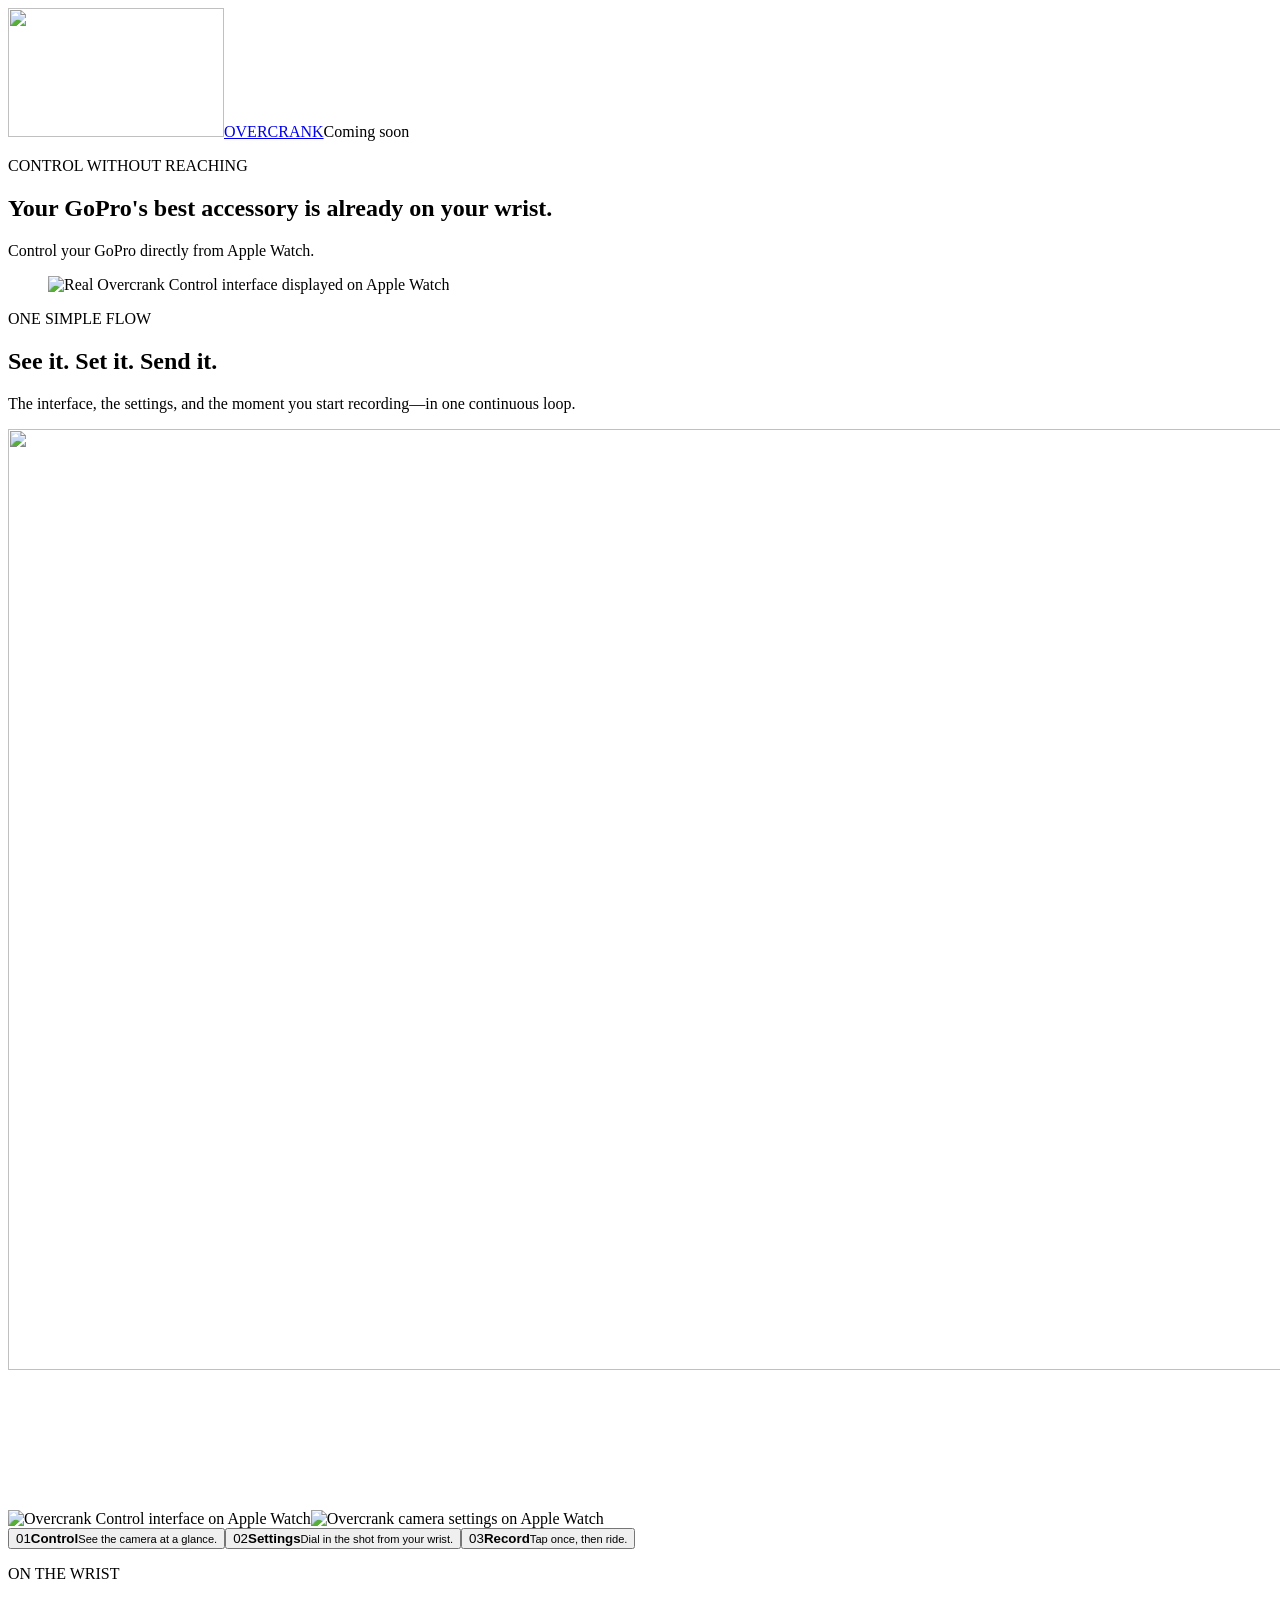
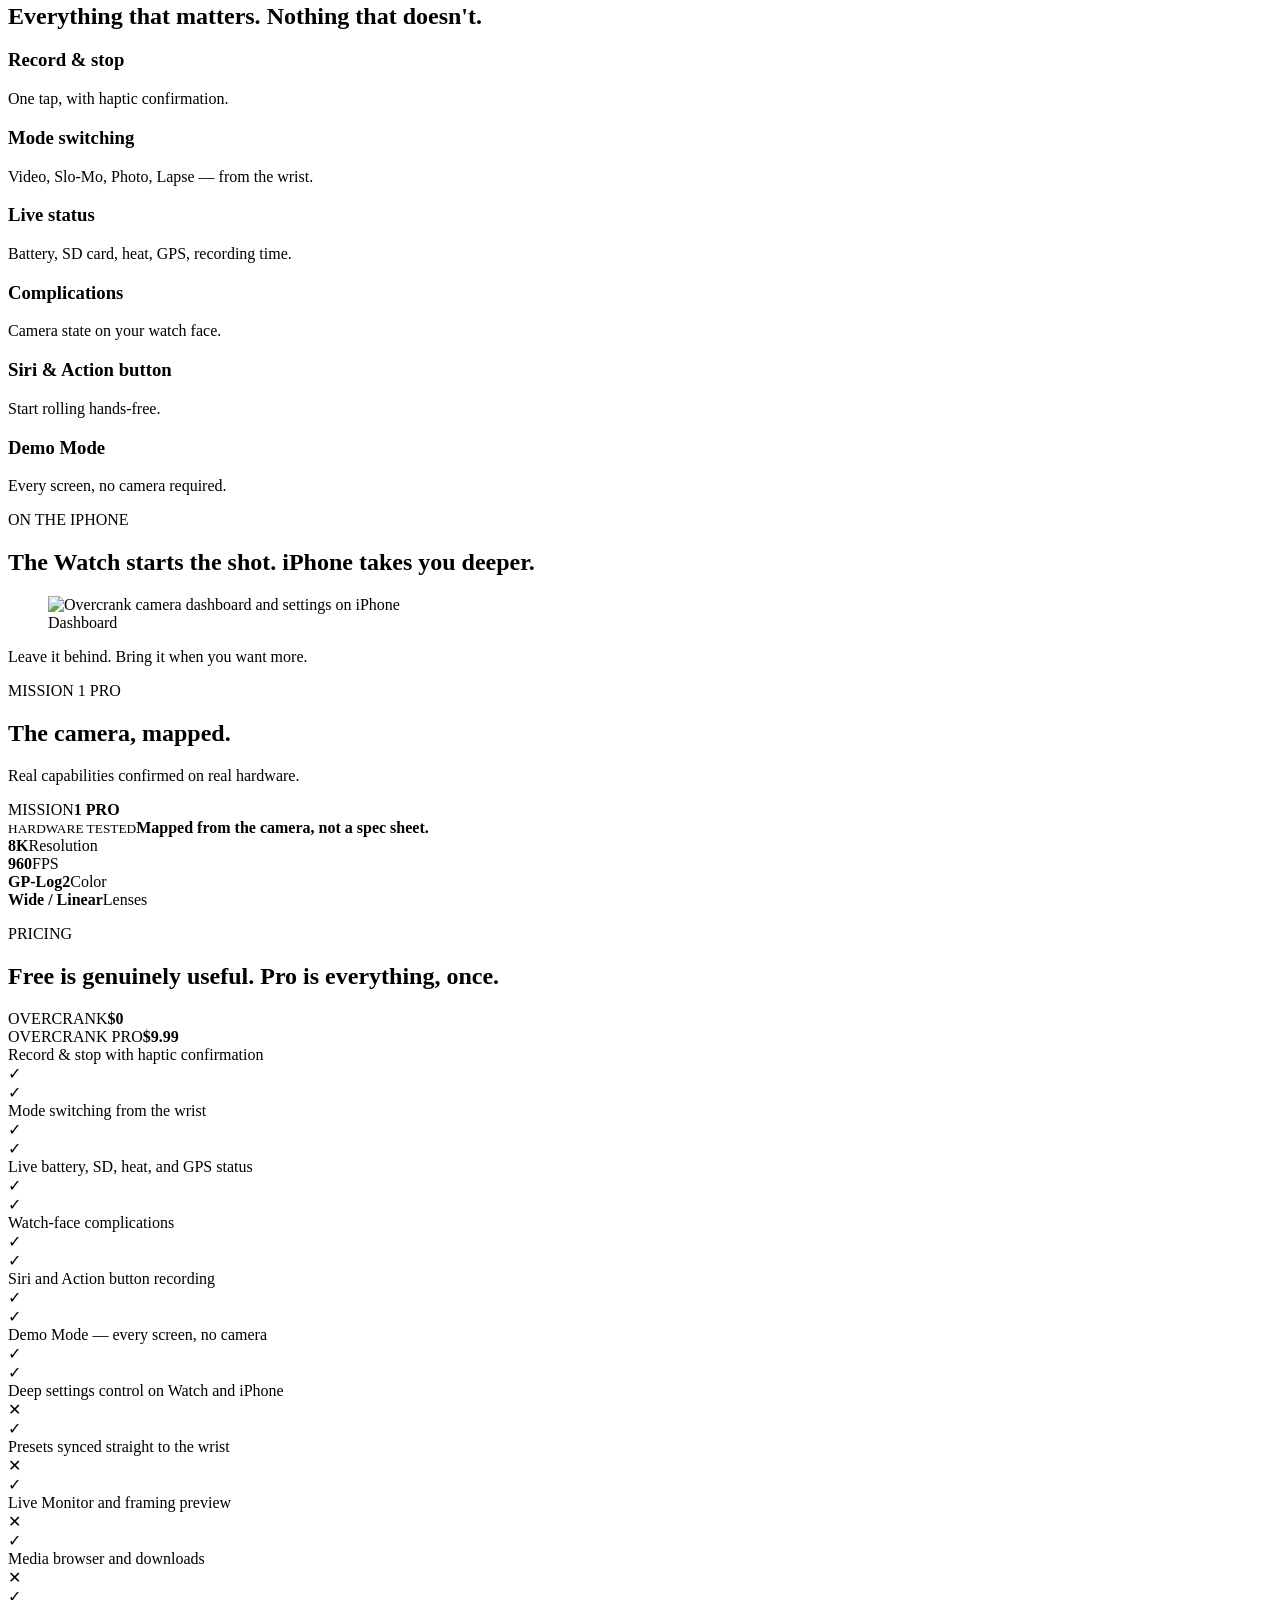
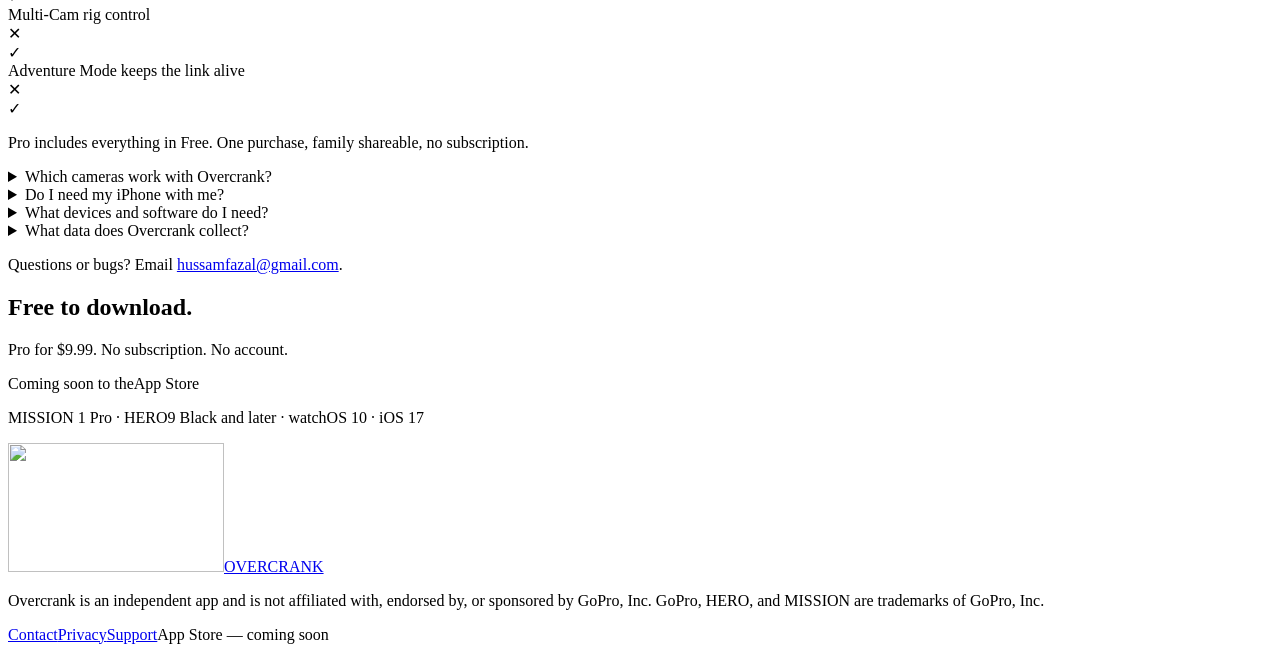
==== commit 53848930: "Center desktop hero copy vertically" ====
--- a/index.html
+++ b/index.html
@@ -1 +1 @@
-<!DOCTYPE html><html lang="en"><head><meta charSet="utf-8"/><meta name="viewport" content="width=device-width, initial-scale=1, viewport-fit=cover"/><link rel="preload" href="/overcrank-landing/_next/static/media/797e433ab948586e-s.p.08e28id.o-okb.woff2" as="font" crossorigin="" type="font/woff2"/><link rel="preload" href="/overcrank-landing/_next/static/media/caa3a2e1cccd8315-s.p.09~u27dqhyhd6.woff2" as="font" crossorigin="" type="font/woff2"/><link rel="preload" href="/overcrank-landing/overcrank/logo-216.png" as="image"/><link rel="stylesheet" href="/overcrank-landing/_next/static/chunks/01v1d7vi7nr_q.css" data-precedence="next"/><link rel="preload" as="script" fetchPriority="low" href="/overcrank-landing/_next/static/chunks/0ht900cau6_ur.js"/><script src="/overcrank-landing/_next/static/chunks/0jt1s207gi5gz.js" async=""></script><script src="/overcrank-landing/_next/static/chunks/07lhk_q6pmm3r.js" async=""></script><script src="/overcrank-landing/_next/static/chunks/turbopack-0d1h0.q94pk7..js" async=""></script><script src="/overcrank-landing/_next/static/chunks/0dbhjjzl8qfwv.js" async=""></script><script src="/overcrank-landing/_next/static/chunks/0kvyfp66j737..js" async=""></script><meta name="next-size-adjust" content=""/><meta name="theme-color" content="#000000"/><title>Overcrank — Your GoPro’s best accessory is on your wrist</title><meta name="description" content="Direct Apple Watch control for GoPro recording, modes, status, deep settings, presets, Live Monitor, media, and Multi-Cam."/><meta property="og:title" content="Overcrank — Your GoPro’s best accessory is on your wrist"/><meta property="og:description" content="Watch-first GoPro control, tested on MISSION 1 Pro hardware, with a complete iPhone field console."/><meta property="og:image" content="https://hussamfazal.github.io/overcrank-landing/og.png"/><meta property="og:image:width" content="1733"/><meta property="og:image:height" content="908"/><meta property="og:image:alt" content="Overcrank Apple Watch camera control"/><meta property="og:type" content="website"/><meta name="twitter:card" content="summary_large_image"/><meta name="twitter:title" content="Overcrank — Your GoPro’s best accessory is on your wrist"/><meta name="twitter:description" content="Direct Apple Watch control for GoPro, with deep settings and a complete iPhone field console."/><meta name="twitter:image" content="https://hussamfazal.github.io/overcrank-landing/og.png"/><link rel="shortcut icon" href="/overcrank-landing/overcrank/app-icon-256.png"/><link rel="icon" href="/overcrank-landing/overcrank/app-icon-256.png"/><link rel="apple-touch-icon" href="/overcrank-landing/overcrank/app-icon-256.png"/><script src="/overcrank-landing/_next/static/chunks/03~yq9q893hmn.js" noModule=""></script></head><body class="geist_a71539c9-module__T19VSG__variable geist_mono_8d43a2aa-module__8Li5zG__variable"><div hidden=""><!--$--><!--/$--></div><main><header class="site-header"><a class="brand" href="#top" aria-label="Overcrank home"><span class="brand-mark"><img src="/overcrank-landing/overcrank/logo-216.png" alt="" width="216" height="129"/></span><span>OVERCRANK</span></a><span class="nav-cta">Coming soon</span></header><section class="hero-shot" aria-labelledby="hero-title" id="top"><div class="hero-shot-shade" aria-hidden="true"></div><div class="hero-shot-copy"><p class="hero-eyebrow">CONTROL WITHOUT REACHING</p><h1 class="hero-headline" id="hero-title">Your GoPro&#x27;s best accessory<!-- --> <span>is already on your wrist.</span></h1><p class="hero-subline">Control your GoPro directly from Apple Watch.</p></div><figure class="hero-product-card"><picture><source media="(max-width: 700px)" srcSet="/overcrank-landing/overcrank/hero-watch-mobile-real.webp"/><img class="hero-shot-image" src="/overcrank-landing/overcrank/hero-watch-wide-real.webp" alt="Real Overcrank Control interface displayed on Apple Watch" width="1672" height="941" fetchPriority="high" decoding="async"/></picture></figure></section><section class="process-section" aria-labelledby="process-title"><div class="process-heading"><p class="kicker">ONE SIMPLE FLOW</p><h2 id="process-title">See it. Set it. <span>Send it.</span></h2><p>The interface, the settings, and the moment you start recording—in one continuous loop.</p></div><div class="process-card "><picture><source media="(max-width: 700px)" srcSet="/overcrank-landing/overcrank/hero-watch-mobile-real.webp"/><img class="process-backdrop" src="/overcrank-landing/overcrank/hero.png" alt="" width="1672" height="941" loading="lazy" decoding="async"/></picture><img class="process-watch is-active" src="/overcrank-landing/overcrank/watch/01-control.png" alt="Overcrank Control interface on Apple Watch" width="422" height="514" loading="lazy" decoding="async"/><img class="process-watch " src="/overcrank-landing/overcrank/watch/03-settings.png" alt="Overcrank camera settings on Apple Watch" width="422" height="514" loading="lazy" decoding="async"/><video class="process-video " data-src="/overcrank-landing/overcrank/rider-pov.mp4" muted="" playsInline="" preload="metadata" aria-label="A mountain biker taps record on Apple Watch and begins riding"></video><div class="process-card-shade" aria-hidden="true"></div><div class="process-steps" aria-label="Overcrank recording flow"><button class="is-active" type="button" aria-pressed="true"><span class="process-step-number">01</span><strong>Control</strong><small>See the camera at a glance.</small><span class="process-step-progress" aria-hidden="true"><i></i></span></button><button class="" type="button" aria-pressed="false"><span class="process-step-number">02</span><strong>Settings</strong><small>Dial in the shot from your wrist.</small><span class="process-step-progress" aria-hidden="true"><i></i></span></button><button class="" type="button" aria-pressed="false"><span class="process-step-number">03</span><strong>Record</strong><small>Tap once, then ride.</small><span class="process-step-progress" aria-hidden="true"><i></i></span></button></div></div></section><section class="info-section band-sky" id="features"><p class="kicker">ON THE WRIST</p><h2>Everything that matters.<span> Nothing that doesn&#x27;t.</span></h2><div class="feature-grid"><article><h3>Record &amp; stop</h3><p>One tap, with haptic confirmation.</p></article><article><h3>Mode switching</h3><p>Video, Slo-Mo, Photo, Lapse — from the wrist.</p></article><article><h3>Live status</h3><p>Battery, SD card, heat, GPS, recording time.</p></article><article><h3>Complications</h3><p>Camera state on your watch face.</p></article><article><h3>Siri &amp; Action button</h3><p>Start rolling hands-free.</p></article><article><h3>Demo Mode</h3><p>Every screen, no camera required.</p></article></div></section><section class="phone-showcase" id="iphone"><div class="phone-copy"><p class="kicker">ON THE IPHONE</p><h2>The Watch starts the shot.<span> iPhone takes you deeper.</span></h2></div><div class="phone-stage" aria-label="Overcrank iPhone app"><figure class="phone-screen phone-screen-solo"><img src="/overcrank-landing/overcrank/iphone/01-Dashboard.png" alt="Overcrank camera dashboard and settings on iPhone" width="1320" height="2868" loading="lazy" decoding="async"/><figcaption>Dashboard</figcaption></figure></div><p class="phone-note">Leave it behind. Bring it when you want more.</p></section><section class="mission-profile" id="mission" aria-labelledby="mission-title"><div class="mission-profile-heading"><p class="kicker">MISSION 1 PRO</p><h2 id="mission-title">The camera, <span>mapped.</span></h2><p>Real capabilities confirmed on real hardware.</p></div><div class="mission-poster"><div class="mission-poster-grid" aria-hidden="true"></div><div class="mission-poster-title" aria-hidden="true"><span>MISSION</span><strong>1 PRO</strong></div><div class="mission-lens" aria-hidden="true"><div></div></div><div class="mission-proof"><span aria-hidden="true"></span><div><small>HARDWARE TESTED</small><strong>Mapped from the camera, not a spec sheet.</strong></div></div><div class="mission-capabilities"><article><strong>8K</strong><span>Resolution</span></article><article><strong>960</strong><span>FPS</span></article><article><strong>GP-Log2</strong><span>Color</span></article><article><strong>Wide / Linear</strong><span>Lenses</span></article></div></div></section><section class="info-section band-light" id="pricing"><p class="kicker">PRICING</p><h2>Free is genuinely useful.<span> Pro is everything, once.</span></h2><div class="compare"><div class="compare-head"><span></span><div><span>OVERCRANK</span><strong>$0</strong></div><div class="compare-pro"><span>OVERCRANK PRO</span><strong>$9.99</strong></div></div><div class="compare-row"><span>Record &amp; stop with haptic confirmation</span><div><span class="check">✓</span></div><div class="compare-pro"><span class="check">✓</span></div></div><div class="compare-row"><span>Mode switching from the wrist</span><div><span class="check">✓</span></div><div class="compare-pro"><span class="check">✓</span></div></div><div class="compare-row"><span>Live battery, SD, heat, and GPS status</span><div><span class="check">✓</span></div><div class="compare-pro"><span class="check">✓</span></div></div><div class="compare-row"><span>Watch-face complications</span><div><span class="check">✓</span></div><div class="compare-pro"><span class="check">✓</span></div></div><div class="compare-row"><span>Siri and Action button recording</span><div><span class="check">✓</span></div><div class="compare-pro"><span class="check">✓</span></div></div><div class="compare-row"><span>Demo Mode — every screen, no camera</span><div><span class="check">✓</span></div><div class="compare-pro"><span class="check">✓</span></div></div><div class="compare-row"><span>Deep settings control on Watch and iPhone</span><div><span class="cross">✕</span></div><div class="compare-pro"><span class="check">✓</span></div></div><div class="compare-row"><span>Presets synced straight to the wrist</span><div><span class="cross">✕</span></div><div class="compare-pro"><span class="check">✓</span></div></div><div class="compare-row"><span>Live Monitor and framing preview</span><div><span class="cross">✕</span></div><div class="compare-pro"><span class="check">✓</span></div></div><div class="compare-row"><span>Media browser and downloads</span><div><span class="cross">✕</span></div><div class="compare-pro"><span class="check">✓</span></div></div><div class="compare-row"><span>Multi-Cam rig control</span><div><span class="cross">✕</span></div><div class="compare-pro"><span class="check">✓</span></div></div><div class="compare-row"><span>Adventure Mode keeps the link alive</span><div><span class="cross">✕</span></div><div class="compare-pro"><span class="check">✓</span></div></div></div><p class="compare-note">Pro includes everything in Free. One purchase, family shareable, no subscription.</p><div class="faq-list" id="support"><details><summary>Which cameras work with Overcrank?</summary><p>Built and hardware-tested for GoPro MISSION 1 Pro. HERO9 Black and later are supported through the Open GoPro API; exact settings depend on camera and firmware.</p></details><details><summary>Do I need my iPhone with me?</summary><p>Not for core Watch controls — Apple Watch talks directly to the camera over Bluetooth. iPhone adds Live Monitor, media tools, preset building, and Multi-Cam.</p></details><details><summary>What devices and software do I need?</summary><p>An iPhone on iOS 17 or later and an Apple Watch on watchOS 10 or later.</p></details><details><summary>What data does Overcrank collect?</summary><p>None. No accounts, no analytics, no servers. Camera traffic stays between your devices and the camera.</p></details><p class="support-line">Questions or bugs? Email<!-- --> <a href="mailto:hussamfazal@gmail.com">hussamfazal@gmail.com</a>.</p></div></section><section class="closing"><h2>Free to download.</h2><p>Pro for $9.99. No subscription. No account.</p><span class="button button-primary" role="text" aria-label="Overcrank is coming soon to the App Store"><span class="button-kicker">Coming soon to the</span><span class="button-title">App Store</span></span><p class="closing-compat">MISSION 1 Pro · HERO9 Black and later · watchOS 10 · iOS 17</p></section><footer><a class="brand footer-brand" href="#top"><span class="brand-mark"><img src="/overcrank-landing/overcrank/logo-216.png" alt="" width="216" height="129" loading="lazy"/></span><span>OVERCRANK</span></a><p>Overcrank is an independent app and is not affiliated with, endorsed by, or sponsored by GoPro, Inc. GoPro, HERO, and MISSION are trademarks of GoPro, Inc.</p><div class="footer-links"><a href="mailto:hussamfazal@gmail.com">Contact</a><a href="https://hussamfazal.github.io/overcrank-support/privacy.html" target="_blank" rel="noreferrer">Privacy</a><a href="#support">Support</a><span>App Store — coming soon</span></div></footer></main><!--$--><!--/$--><script src="/overcrank-landing/_next/static/chunks/0ht900cau6_ur.js" id="_R_" async=""></script><script>(self.__next_f=self.__next_f||[]).push([0])</script><script>self.__next_f.push([1,"1:\"$Sreact.fragment\"\n2:I[39756,[\"/overcrank-landing/_next/static/chunks/0dbhjjzl8qfwv.js\"],\"default\"]\n3:I[37457,[\"/overcrank-landing/_next/static/chunks/0dbhjjzl8qfwv.js\"],\"default\"]\n4:I[55348,[\"/overcrank-landing/_next/static/chunks/0dbhjjzl8qfwv.js\",\"/overcrank-landing/_next/static/chunks/0kvyfp66j737..js\"],\"ScrollStory\"]\nf:I[68027,[\"/overcrank-landing/_next/static/chunks/0dbhjjzl8qfwv.js\"],\"default\",1]\n:HL[\"/overcrank-landing/_next/static/chunks/01v1d7vi7nr_q.css\",\"style\"]\n:HL[\"/overcrank-landing/_next/static/media/797e433ab948586e-s.p.08e28id.o-okb.woff2\",\"font\",{\"crossOrigin\":\"\",\"type\":\"font/woff2\"}]\n:HL[\"/overcrank-landing/_next/static/media/caa3a2e1cccd8315-s.p.09~u27dqhyhd6.woff2\",\"font\",{\"crossOrigin\":\"\",\"type\":\"font/woff2\"}]\n:HL[\"/overcrank-landing/overcrank/logo-216.png\",\"image\"]\n"])</script><script>self.__next_f.push([1,"0:{\"P\":null,\"c\":[\"\",\"\"],\"q\":\"\",\"i\":false,\"f\":[[[\"\",{\"children\":[\"__PAGE__\",{}]},\"$undefined\",\"$undefined\",16],[[\"$\",\"$1\",\"c\",{\"children\":[[[\"$\",\"link\",\"0\",{\"rel\":\"stylesheet\",\"href\":\"/overcrank-landing/_next/static/chunks/01v1d7vi7nr_q.css\",\"precedence\":\"next\",\"crossOrigin\":\"$undefined\",\"nonce\":\"$undefined\"}],[\"$\",\"script\",\"script-0\",{\"src\":\"/overcrank-landing/_next/static/chunks/0dbhjjzl8qfwv.js\",\"async\":true,\"nonce\":\"$undefined\"}]],[\"$\",\"html\",null,{\"lang\":\"en\",\"children\":[\"$\",\"body\",null,{\"className\":\"geist_a71539c9-module__T19VSG__variable geist_mono_8d43a2aa-module__8Li5zG__variable\",\"children\":[\"$\",\"$L2\",null,{\"parallelRouterKey\":\"children\",\"error\":\"$undefined\",\"errorStyles\":\"$undefined\",\"errorScripts\":\"$undefined\",\"template\":[\"$\",\"$L3\",null,{}],\"templateStyles\":\"$undefined\",\"templateScripts\":\"$undefined\",\"notFound\":[[[\"$\",\"title\",null,{\"children\":\"404: This page could not be found.\"}],[\"$\",\"div\",null,{\"style\":{\"fontFamily\":\"system-ui,\\\"Segoe UI\\\",Roboto,Helvetica,Arial,sans-serif,\\\"Apple Color Emoji\\\",\\\"Segoe UI Emoji\\\"\",\"height\":\"100vh\",\"textAlign\":\"center\",\"display\":\"flex\",\"flexDirection\":\"column\",\"alignItems\":\"center\",\"justifyContent\":\"center\"},\"children\":[\"$\",\"div\",null,{\"children\":[[\"$\",\"style\",null,{\"dangerouslySetInnerHTML\":{\"__html\":\"body{color:#000;background:#fff;margin:0}.next-error-h1{border-right:1px solid rgba(0,0,0,.3)}@media (prefers-color-scheme:dark){body{color:#fff;background:#000}.next-error-h1{border-right:1px solid rgba(255,255,255,.3)}}\"}}],[\"$\",\"h1\",null,{\"className\":\"next-error-h1\",\"style\":{\"display\":\"inline-block\",\"margin\":\"0 20px 0 0\",\"padding\":\"0 23px 0 0\",\"fontSize\":24,\"fontWeight\":500,\"verticalAlign\":\"top\",\"lineHeight\":\"49px\"},\"children\":404}],[\"$\",\"div\",null,{\"style\":{\"display\":\"inline-block\"},\"children\":[\"$\",\"h2\",null,{\"style\":{\"fontSize\":14,\"fontWeight\":400,\"lineHeight\":\"49px\",\"margin\":0},\"children\":\"This page could not be found.\"}]}]]}]}]],[]],\"forbidden\":\"$undefined\",\"unauthorized\":\"$undefined\"}]}]}]]}],{\"children\":[[\"$\",\"$1\",\"c\",{\"children\":[[\"$\",\"main\",null,{\"children\":[[\"$\",\"header\",null,{\"className\":\"site-header\",\"children\":[[\"$\",\"a\",null,{\"className\":\"brand\",\"href\":\"#top\",\"aria-label\":\"Overcrank home\",\"children\":[[\"$\",\"span\",null,{\"className\":\"brand-mark\",\"children\":[\"$\",\"img\",null,{\"src\":\"/overcrank-landing/overcrank/logo-216.png\",\"alt\":\"\",\"width\":216,\"height\":129}]}],[\"$\",\"span\",null,{\"children\":\"OVERCRANK\"}]]}],[\"$\",\"span\",null,{\"className\":\"nav-cta\",\"children\":\"Coming soon\"}]]}],[\"$\",\"$L4\",null,{}],[\"$\",\"section\",null,{\"className\":\"info-section band-sky\",\"id\":\"features\",\"children\":[[\"$\",\"p\",null,{\"className\":\"kicker\",\"children\":\"ON THE WRIST\"}],[\"$\",\"h2\",null,{\"children\":[\"Everything that matters.\",[\"$\",\"span\",null,{\"children\":\" Nothing that doesn't.\"}]]}],[\"$\",\"div\",null,{\"className\":\"feature-grid\",\"children\":[[\"$\",\"article\",\"Record \u0026 stop\",{\"children\":[[\"$\",\"h3\",null,{\"children\":\"Record \u0026 stop\"}],[\"$\",\"p\",null,{\"children\":\"One tap, with haptic confirmation.\"}]]}],[\"$\",\"article\",\"Mode switching\",{\"children\":[[\"$\",\"h3\",null,{\"children\":\"Mode switching\"}],[\"$\",\"p\",null,{\"children\":\"Video, Slo-Mo, Photo, Lapse — from the wrist.\"}]]}],[\"$\",\"article\",\"Live status\",{\"children\":[[\"$\",\"h3\",null,{\"children\":\"Live status\"}],[\"$\",\"p\",null,{\"children\":\"Battery, SD card, heat, GPS, recording time.\"}]]}],[\"$\",\"article\",\"Complications\",{\"children\":[[\"$\",\"h3\",null,{\"children\":\"Complications\"}],[\"$\",\"p\",null,{\"children\":\"Camera state on your watch face.\"}]]}],[\"$\",\"article\",\"Siri \u0026 Action button\",{\"children\":[[\"$\",\"h3\",null,{\"children\":\"Siri \u0026 Action button\"}],[\"$\",\"p\",null,{\"children\":\"Start rolling hands-free.\"}]]}],[\"$\",\"article\",\"Demo Mode\",{\"children\":[[\"$\",\"h3\",null,{\"children\":\"Demo Mode\"}],[\"$\",\"p\",null,{\"children\":\"Every screen, no camera required.\"}]]}]]}]]}],[\"$\",\"section\",null,{\"className\":\"phone-showcase\",\"id\":\"iphone\",\"children\":[[\"$\",\"div\",null,{\"className\":\"phone-copy\",\"children\":[[\"$\",\"p\",null,{\"className\":\"kicker\",\"children\":\"ON THE IPHONE\"}],[\"$\",\"h2\",null,{\"children\":[\"The Watch starts the shot.\",[\"$\",\"span\",null,{\"children\":\" iPhone takes you deeper.\"}]]}]]}],[\"$\",\"div\",null,{\"className\":\"phone-stage\",\"aria-label\":\"Overcrank iPhone app\",\"children\":[\"$\",\"figure\",null,{\"className\":\"phone-screen phone-screen-solo\",\"children\":[[\"$\",\"img\",null,{\"src\":\"/overcrank-landing/overcrank/iphone/01-Dashboard.png\",\"alt\":\"Overcrank camera dashboard and settings on iPhone\",\"width\":1320,\"height\":2868,\"loading\":\"lazy\",\"decoding\":\"async\"}],[\"$\",\"figcaption\",null,{\"children\":\"Dashboard\"}]]}]}],[\"$\",\"p\",null,{\"className\":\"phone-note\",\"children\":\"Leave it behind. Bring it when you want more.\"}]]}],[\"$\",\"section\",null,{\"className\":\"mission-profile\",\"id\":\"mission\",\"aria-labelledby\":\"mission-title\",\"children\":[[\"$\",\"div\",null,{\"className\":\"mission-profile-heading\",\"children\":[\"$L5\",\"$L6\",\"$L7\"]}],\"$L8\"]}],\"$L9\",\"$La\",\"$Lb\"]}],[\"$Lc\"],\"$Ld\"]}],{},null,false,null]},null,false,null],\"$Le\",false]],\"m\":\"$undefined\",\"G\":[\"$f\",[\"$L10\"]],\"S\":true,\"h\":null,\"s\":\"$undefined\",\"l\":\"$undefined\",\"p\":\"$undefined\",\"d\":\"$undefined\",\"b\":\"OlgMfWuFjufV-O9bjJC3y\"}\n"])</script><script>self.__next_f.push([1,"12:I[97367,[\"/overcrank-landing/_next/static/chunks/0dbhjjzl8qfwv.js\"],\"OutletBoundary\"]\n13:\"$Sreact.suspense\"\n15:I[97367,[\"/overcrank-landing/_next/static/chunks/0dbhjjzl8qfwv.js\"],\"ViewportBoundary\"]\n17:I[97367,[\"/overcrank-landing/_next/static/chunks/0dbhjjzl8qfwv.js\"],\"MetadataBoundary\"]\n5:[\"$\",\"p\",null,{\"className\":\"kicker\",\"children\":\"MISSION 1 PRO\"}]\n6:[\"$\",\"h2\",null,{\"id\":\"mission-title\",\"children\":[\"The camera, \",[\"$\",\"span\",null,{\"children\":\"mapped.\"}]]}]\n7:[\"$\",\"p\",null,{\"children\":\"Real capabilities confirmed on real hardware.\"}]\n8:[\"$\",\"div\",null,{\"className\":\"mission-poster\",\"children\":[[\"$\",\"div\",null,{\"className\":\"mission-poster-grid\",\"aria-hidden\":\"true\"}],[\"$\",\"div\",null,{\"className\":\"mission-poster-title\",\"aria-hidden\":\"true\",\"children\":[[\"$\",\"span\",null,{\"children\":\"MISSION\"}],[\"$\",\"strong\",null,{\"children\":\"1 PRO\"}]]}],[\"$\",\"div\",null,{\"className\":\"mission-lens\",\"aria-hidden\":\"true\",\"children\":[\"$\",\"div\",null,{}]}],[\"$\",\"div\",null,{\"className\":\"mission-proof\",\"children\":[[\"$\",\"span\",null,{\"aria-hidden\":\"true\"}],[\"$\",\"div\",null,{\"children\":[[\"$\",\"small\",null,{\"children\":\"HARDWARE TESTED\"}],[\"$\",\"strong\",null,{\"children\":\"Mapped from the camera, not a spec sheet.\"}]]}]]}],[\"$\",\"div\",null,{\"className\":\"mission-capabilities\",\"children\":[[\"$\",\"article\",\"Resolution\",{\"children\":[[\"$\",\"strong\",null,{\"children\":\"8K\"}],[\"$\",\"span\",null,{\"children\":\"Resolution\"}]]}],[\"$\",\"article\",\"FPS\",{\"children\":[[\"$\",\"strong\",null,{\"children\":\"960\"}],[\"$\",\"span\",null,{\"children\":\"FPS\"}]]}],[\"$\",\"article\",\"Color\",{\"children\":[[\"$\",\"strong\",null,{\"children\":\"GP-Log2\"}],[\"$\",\"span\",null,{\"children\":\"Color\"}]]}],[\"$\",\"article\",\"Lenses\",{\"children\":[[\"$\",\"strong\",null,{\"children\":\"Wide / Linear\"}],[\"$\",\"span\",null,{\"children\":\"Lenses\"}]]}]]}]]}]\n"])</script><script>self.__next_f.push([1,"9:[\"$\",\"section\",null,{\"className\":\"info-section band-light\",\"id\":\"pricing\",\"children\":[[\"$\",\"p\",null,{\"className\":\"kicker\",\"children\":\"PRICING\"}],[\"$\",\"h2\",null,{\"children\":[\"Free is genuinely useful.\",[\"$\",\"span\",null,{\"children\":\" Pro is everything, once.\"}]]}],[\"$\",\"div\",null,{\"className\":\"compare\",\"children\":[[\"$\",\"div\",null,{\"className\":\"compare-head\",\"children\":[[\"$\",\"span\",null,{}],[\"$\",\"div\",null,{\"children\":[[\"$\",\"span\",null,{\"children\":\"OVERCRANK\"}],[\"$\",\"strong\",null,{\"children\":\"$$0\"}]]}],[\"$\",\"div\",null,{\"className\":\"compare-pro\",\"children\":[[\"$\",\"span\",null,{\"children\":\"OVERCRANK PRO\"}],[\"$\",\"strong\",null,{\"children\":\"$$9.99\"}]]}]]}],[[\"$\",\"div\",\"Record \u0026 stop with haptic confirmation\",{\"className\":\"compare-row\",\"children\":[[\"$\",\"span\",null,{\"children\":\"Record \u0026 stop with haptic confirmation\"}],[\"$\",\"div\",null,{\"children\":[\"$\",\"span\",null,{\"className\":\"check\",\"children\":\"✓\"}]}],[\"$\",\"div\",null,{\"className\":\"compare-pro\",\"children\":[\"$\",\"span\",null,{\"className\":\"check\",\"children\":\"✓\"}]}]]}],[\"$\",\"div\",\"Mode switching from the wrist\",{\"className\":\"compare-row\",\"children\":[[\"$\",\"span\",null,{\"children\":\"Mode switching from the wrist\"}],[\"$\",\"div\",null,{\"children\":[\"$\",\"span\",null,{\"className\":\"check\",\"children\":\"✓\"}]}],[\"$\",\"div\",null,{\"className\":\"compare-pro\",\"children\":[\"$\",\"span\",null,{\"className\":\"check\",\"children\":\"✓\"}]}]]}],[\"$\",\"div\",\"Live battery, SD, heat, and GPS status\",{\"className\":\"compare-row\",\"children\":[[\"$\",\"span\",null,{\"children\":\"Live battery, SD, heat, and GPS status\"}],[\"$\",\"div\",null,{\"children\":[\"$\",\"span\",null,{\"className\":\"check\",\"children\":\"✓\"}]}],[\"$\",\"div\",null,{\"className\":\"compare-pro\",\"children\":[\"$\",\"span\",null,{\"className\":\"check\",\"children\":\"✓\"}]}]]}],[\"$\",\"div\",\"Watch-face complications\",{\"className\":\"compare-row\",\"children\":[[\"$\",\"span\",null,{\"children\":\"Watch-face complications\"}],[\"$\",\"div\",null,{\"children\":[\"$\",\"span\",null,{\"className\":\"check\",\"children\":\"✓\"}]}],[\"$\",\"div\",null,{\"className\":\"compare-pro\",\"children\":[\"$\",\"span\",null,{\"className\":\"check\",\"children\":\"✓\"}]}]]}],[\"$\",\"div\",\"Siri and Action button recording\",{\"className\":\"compare-row\",\"children\":[[\"$\",\"span\",null,{\"children\":\"Siri and Action button recording\"}],[\"$\",\"div\",null,{\"children\":[\"$\",\"span\",null,{\"className\":\"check\",\"children\":\"✓\"}]}],[\"$\",\"div\",null,{\"className\":\"compare-pro\",\"children\":[\"$\",\"span\",null,{\"className\":\"check\",\"children\":\"✓\"}]}]]}],[\"$\",\"div\",\"Demo Mode — every screen, no camera\",{\"className\":\"compare-row\",\"children\":[[\"$\",\"span\",null,{\"children\":\"Demo Mode — every screen, no camera\"}],[\"$\",\"div\",null,{\"children\":[\"$\",\"span\",null,{\"className\":\"check\",\"children\":\"✓\"}]}],[\"$\",\"div\",null,{\"className\":\"compare-pro\",\"children\":[\"$\",\"span\",null,{\"className\":\"check\",\"children\":\"✓\"}]}]]}],[\"$\",\"div\",\"Deep settings control on Watch and iPhone\",{\"className\":\"compare-row\",\"children\":[[\"$\",\"span\",null,{\"children\":\"Deep settings control on Watch and iPhone\"}],[\"$\",\"div\",null,{\"children\":[\"$\",\"span\",null,{\"className\":\"cross\",\"children\":\"✕\"}]}],[\"$\",\"div\",null,{\"className\":\"compare-pro\",\"children\":[\"$\",\"span\",null,{\"className\":\"check\",\"children\":\"✓\"}]}]]}],[\"$\",\"div\",\"Presets synced straight to the wrist\",{\"className\":\"compare-row\",\"children\":[[\"$\",\"span\",null,{\"children\":\"Presets synced straight to the wrist\"}],[\"$\",\"div\",null,{\"children\":[\"$\",\"span\",null,{\"className\":\"cross\",\"children\":\"✕\"}]}],[\"$\",\"div\",null,{\"className\":\"compare-pro\",\"children\":[\"$\",\"span\",null,{\"className\":\"check\",\"children\":\"✓\"}]}]]}],[\"$\",\"div\",\"Live Monitor and framing preview\",{\"className\":\"compare-row\",\"children\":[[\"$\",\"span\",null,{\"children\":\"Live Monitor and framing preview\"}],[\"$\",\"div\",null,{\"children\":[\"$\",\"span\",null,{\"className\":\"cross\",\"children\":\"✕\"}]}],[\"$\",\"div\",null,{\"className\":\"compare-pro\",\"children\":[\"$\",\"span\",null,{\"className\":\"check\",\"children\":\"✓\"}]}]]}],[\"$\",\"div\",\"Media browser and downloads\",{\"className\":\"compare-row\",\"children\":[[\"$\",\"span\",null,{\"children\":\"Media browser and downloads\"}],[\"$\",\"div\",null,{\"children\":[\"$\",\"span\",null,{\"className\":\"cross\",\"children\":\"✕\"}]}],[\"$\",\"div\",null,{\"className\":\"compare-pro\",\"children\":[\"$\",\"span\",null,{\"className\":\"check\",\"children\":\"✓\"}]}]]}],[\"$\",\"div\",\"Multi-Cam rig control\",{\"className\":\"compare-row\",\"children\":[[\"$\",\"span\",null,{\"children\":\"Multi-Cam rig control\"}],[\"$\",\"div\",null,{\"children\":[\"$\",\"span\",null,{\"className\":\"cross\",\"children\":\"✕\"}]}],[\"$\",\"div\",null,{\"className\":\"compare-pro\",\"children\":[\"$\",\"span\",null,{\"className\":\"check\",\"children\":\"✓\"}]}]]}],[\"$\",\"div\",\"Adventure Mode keeps the link alive\",{\"className\":\"compare-row\",\"children\":[[\"$\",\"span\",null,{\"children\":\"Adventure Mode keeps the link alive\"}],[\"$\",\"div\",null,{\"children\":[\"$\",\"span\",null,{\"className\":\"cross\",\"children\":\"✕\"}]}],[\"$\",\"div\",null,{\"className\":\"compare-pro\",\"children\":[\"$\",\"span\",null,{\"className\":\"check\",\"children\":\"✓\"}]}]]}]]]}],[\"$\",\"p\",null,{\"className\":\"compare-note\",\"children\":\"Pro includes everything in Free. One purchase, family shareable, no subscription.\"}],\"$L11\"]}]\n"])</script><script>self.__next_f.push([1,"a:[\"$\",\"section\",null,{\"className\":\"closing\",\"children\":[[\"$\",\"h2\",null,{\"children\":\"Free to download.\"}],[\"$\",\"p\",null,{\"children\":\"Pro for $9.99. No subscription. No account.\"}],[\"$\",\"span\",null,{\"className\":\"button button-primary\",\"role\":\"text\",\"aria-label\":\"Overcrank is coming soon to the App Store\",\"children\":[[\"$\",\"span\",null,{\"className\":\"button-kicker\",\"children\":\"Coming soon to the\"}],[\"$\",\"span\",null,{\"className\":\"button-title\",\"children\":\"App Store\"}]]}],[\"$\",\"p\",null,{\"className\":\"closing-compat\",\"children\":\"MISSION 1 Pro · HERO9 Black and later · watchOS 10 · iOS 17\"}]]}]\nb:[\"$\",\"footer\",null,{\"children\":[[\"$\",\"a\",null,{\"className\":\"brand footer-brand\",\"href\":\"#top\",\"children\":[[\"$\",\"span\",null,{\"className\":\"brand-mark\",\"children\":[\"$\",\"img\",null,{\"src\":\"/overcrank-landing/overcrank/logo-216.png\",\"alt\":\"\",\"width\":216,\"height\":129,\"loading\":\"lazy\"}]}],[\"$\",\"span\",null,{\"children\":\"OVERCRANK\"}]]}],[\"$\",\"p\",null,{\"children\":\"Overcrank is an independent app and is not affiliated with, endorsed by, or sponsored by GoPro, Inc. GoPro, HERO, and MISSION are trademarks of GoPro, Inc.\"}],[\"$\",\"div\",null,{\"className\":\"footer-links\",\"children\":[[\"$\",\"a\",null,{\"href\":\"mailto:hussamfazal@gmail.com\",\"children\":\"Contact\"}],[\"$\",\"a\",null,{\"href\":\"https://hussamfazal.github.io/overcrank-support/privacy.html\",\"target\":\"_blank\",\"rel\":\"noreferrer\",\"children\":\"Privacy\"}],[\"$\",\"a\",null,{\"href\":\"#support\",\"children\":\"Support\"}],[\"$\",\"span\",null,{\"children\":\"App Store — coming soon\"}]]}]]}]\nc:[\"$\",\"script\",\"script-0\",{\"src\":\"/overcrank-landing/_next/static/chunks/0kvyfp66j737..js\",\"async\":true,\"nonce\":\"$undefined\"}]\nd:[\"$\",\"$L12\",null,{\"children\":[\"$\",\"$13\",null,{\"name\":\"Next.MetadataOutlet\",\"children\":\"$@14\"}]}]\ne:[\"$\",\"$1\",\"h\",{\"children\":[null,[\"$\",\"$L15\",null,{\"children\":\"$L16\"}],[\"$\",\"div\",null,{\"hidden\":true,\"children\":[\"$\",\"$L17\",null,{\"children\":[\"$\",\"$13\",null,{\"name\":\"Next.Metadata\",\"children\":\"$L18\"}]}]}],[\"$\",\"meta\",null,{\"name\":\"next-size-adjust\",\"content\":\"\"}]]}]\n10:[\"$\",\"link\",\"0\",{\"rel\":\"stylesheet\",\"href\":\"/overcrank-landing/_next/static/chunks/01v1d7vi7nr_q.css\",\"precedence\":\"next\",\"crossOrigin\":\"$undefined\",\"nonce\":\"$undefined\"}]\n"])</script><script>self.__next_f.push([1,"11:[\"$\",\"div\",null,{\"className\":\"faq-list\",\"id\":\"support\",\"children\":[[[\"$\",\"details\",\"Which cameras work with Overcrank?\",{\"children\":[[\"$\",\"summary\",null,{\"children\":\"Which cameras work with Overcrank?\"}],[\"$\",\"p\",null,{\"children\":\"Built and hardware-tested for GoPro MISSION 1 Pro. HERO9 Black and later are supported through the Open GoPro API; exact settings depend on camera and firmware.\"}]]}],[\"$\",\"details\",\"Do I need my iPhone with me?\",{\"children\":[[\"$\",\"summary\",null,{\"children\":\"Do I need my iPhone with me?\"}],[\"$\",\"p\",null,{\"children\":\"Not for core Watch controls — Apple Watch talks directly to the camera over Bluetooth. iPhone adds Live Monitor, media tools, preset building, and Multi-Cam.\"}]]}],[\"$\",\"details\",\"What devices and software do I need?\",{\"children\":[[\"$\",\"summary\",null,{\"children\":\"What devices and software do I need?\"}],[\"$\",\"p\",null,{\"children\":\"An iPhone on iOS 17 or later and an Apple Watch on watchOS 10 or later.\"}]]}],[\"$\",\"details\",\"What data does Overcrank collect?\",{\"children\":[[\"$\",\"summary\",null,{\"children\":\"What data does Overcrank collect?\"}],[\"$\",\"p\",null,{\"children\":\"None. No accounts, no analytics, no servers. Camera traffic stays between your devices and the camera.\"}]]}]],[\"$\",\"p\",null,{\"className\":\"support-line\",\"children\":[\"Questions or bugs? Email\",\" \",[\"$\",\"a\",null,{\"href\":\"mailto:hussamfazal@gmail.com\",\"children\":\"hussamfazal@gmail.com\"}],\".\"]}]]}]\n"])</script><script>self.__next_f.push([1,"16:[[\"$\",\"meta\",\"0\",{\"charSet\":\"utf-8\"}],[\"$\",\"meta\",\"1\",{\"name\":\"viewport\",\"content\":\"width=device-width, initial-scale=1, viewport-fit=cover\"}],[\"$\",\"meta\",\"2\",{\"name\":\"theme-color\",\"content\":\"#000000\"}]]\n"])</script><script>self.__next_f.push([1,"19:I[27201,[\"/overcrank-landing/_next/static/chunks/0dbhjjzl8qfwv.js\"],\"IconMark\"]\n14:null\n"])</script><script>self.__next_f.push([1,"18:[[\"$\",\"title\",\"0\",{\"children\":\"Overcrank — Your GoPro’s best accessory is on your wrist\"}],[\"$\",\"meta\",\"1\",{\"name\":\"description\",\"content\":\"Direct Apple Watch control for GoPro recording, modes, status, deep settings, presets, Live Monitor, media, and Multi-Cam.\"}],[\"$\",\"meta\",\"2\",{\"property\":\"og:title\",\"content\":\"Overcrank — Your GoPro’s best accessory is on your wrist\"}],[\"$\",\"meta\",\"3\",{\"property\":\"og:description\",\"content\":\"Watch-first GoPro control, tested on MISSION 1 Pro hardware, with a complete iPhone field console.\"}],[\"$\",\"meta\",\"4\",{\"property\":\"og:image\",\"content\":\"https://hussamfazal.github.io/overcrank-landing/og.png\"}],[\"$\",\"meta\",\"5\",{\"property\":\"og:image:width\",\"content\":\"1733\"}],[\"$\",\"meta\",\"6\",{\"property\":\"og:image:height\",\"content\":\"908\"}],[\"$\",\"meta\",\"7\",{\"property\":\"og:image:alt\",\"content\":\"Overcrank Apple Watch camera control\"}],[\"$\",\"meta\",\"8\",{\"property\":\"og:type\",\"content\":\"website\"}],[\"$\",\"meta\",\"9\",{\"name\":\"twitter:card\",\"content\":\"summary_large_image\"}],[\"$\",\"meta\",\"10\",{\"name\":\"twitter:title\",\"content\":\"Overcrank — Your GoPro’s best accessory is on your wrist\"}],[\"$\",\"meta\",\"11\",{\"name\":\"twitter:description\",\"content\":\"Direct Apple Watch control for GoPro, with deep settings and a complete iPhone field console.\"}],[\"$\",\"meta\",\"12\",{\"name\":\"twitter:image\",\"content\":\"https://hussamfazal.github.io/overcrank-landing/og.png\"}],[\"$\",\"link\",\"13\",{\"rel\":\"shortcut icon\",\"href\":\"/overcrank-landing/overcrank/app-icon-256.png\"}],[\"$\",\"link\",\"14\",{\"rel\":\"icon\",\"href\":\"/overcrank-landing/overcrank/app-icon-256.png\"}],[\"$\",\"link\",\"15\",{\"rel\":\"apple-touch-icon\",\"href\":\"/overcrank-landing/overcrank/app-icon-256.png\"}],[\"$\",\"$L19\",\"16\",{}]]\n"])</script></body></html>+<!DOCTYPE html><html lang="en"><head><meta charSet="utf-8"/><meta name="viewport" content="width=device-width, initial-scale=1, viewport-fit=cover"/><link rel="preload" href="/overcrank-landing/_next/static/media/797e433ab948586e-s.p.08e28id.o-okb.woff2" as="font" crossorigin="" type="font/woff2"/><link rel="preload" href="/overcrank-landing/_next/static/media/caa3a2e1cccd8315-s.p.09~u27dqhyhd6.woff2" as="font" crossorigin="" type="font/woff2"/><link rel="preload" href="/overcrank-landing/overcrank/logo-216.png" as="image"/><link rel="stylesheet" href="/overcrank-landing/_next/static/chunks/01d3rypu79edl.css" data-precedence="next"/><link rel="preload" as="script" fetchPriority="low" href="/overcrank-landing/_next/static/chunks/0ht900cau6_ur.js"/><script src="/overcrank-landing/_next/static/chunks/0jt1s207gi5gz.js" async=""></script><script src="/overcrank-landing/_next/static/chunks/07lhk_q6pmm3r.js" async=""></script><script src="/overcrank-landing/_next/static/chunks/turbopack-0d1h0.q94pk7..js" async=""></script><script src="/overcrank-landing/_next/static/chunks/0dbhjjzl8qfwv.js" async=""></script><script src="/overcrank-landing/_next/static/chunks/0kvyfp66j737..js" async=""></script><meta name="next-size-adjust" content=""/><meta name="theme-color" content="#000000"/><title>Overcrank — Your GoPro’s best accessory is on your wrist</title><meta name="description" content="Direct Apple Watch control for GoPro recording, modes, status, deep settings, presets, Live Monitor, media, and Multi-Cam."/><meta property="og:title" content="Overcrank — Your GoPro’s best accessory is on your wrist"/><meta property="og:description" content="Watch-first GoPro control, tested on MISSION 1 Pro hardware, with a complete iPhone field console."/><meta property="og:image" content="https://hussamfazal.github.io/overcrank-landing/og.png"/><meta property="og:image:width" content="1733"/><meta property="og:image:height" content="908"/><meta property="og:image:alt" content="Overcrank Apple Watch camera control"/><meta property="og:type" content="website"/><meta name="twitter:card" content="summary_large_image"/><meta name="twitter:title" content="Overcrank — Your GoPro’s best accessory is on your wrist"/><meta name="twitter:description" content="Direct Apple Watch control for GoPro, with deep settings and a complete iPhone field console."/><meta name="twitter:image" content="https://hussamfazal.github.io/overcrank-landing/og.png"/><link rel="shortcut icon" href="/overcrank-landing/overcrank/app-icon-256.png"/><link rel="icon" href="/overcrank-landing/overcrank/app-icon-256.png"/><link rel="apple-touch-icon" href="/overcrank-landing/overcrank/app-icon-256.png"/><script src="/overcrank-landing/_next/static/chunks/03~yq9q893hmn.js" noModule=""></script></head><body class="geist_a71539c9-module__T19VSG__variable geist_mono_8d43a2aa-module__8Li5zG__variable"><div hidden=""><!--$--><!--/$--></div><main><header class="site-header"><a class="brand" href="#top" aria-label="Overcrank home"><span class="brand-mark"><img src="/overcrank-landing/overcrank/logo-216.png" alt="" width="216" height="129"/></span><span>OVERCRANK</span></a><span class="nav-cta">Coming soon</span></header><section class="hero-shot" aria-labelledby="hero-title" id="top"><div class="hero-shot-shade" aria-hidden="true"></div><div class="hero-shot-copy"><p class="hero-eyebrow">CONTROL WITHOUT REACHING</p><h1 class="hero-headline" id="hero-title">Your GoPro&#x27;s best accessory<!-- --> <span>is already on your wrist.</span></h1><p class="hero-subline">Control your GoPro directly from Apple Watch.</p></div><figure class="hero-product-card"><picture><source media="(max-width: 700px)" srcSet="/overcrank-landing/overcrank/hero-watch-mobile-real.webp"/><img class="hero-shot-image" src="/overcrank-landing/overcrank/hero-watch-wide-real.webp" alt="Real Overcrank Control interface displayed on Apple Watch" width="1672" height="941" fetchPriority="high" decoding="async"/></picture></figure></section><section class="process-section" aria-labelledby="process-title"><div class="process-heading"><p class="kicker">ONE SIMPLE FLOW</p><h2 id="process-title">See it. Set it. <span>Send it.</span></h2><p>The interface, the settings, and the moment you start recording—in one continuous loop.</p></div><div class="process-card "><picture><source media="(max-width: 700px)" srcSet="/overcrank-landing/overcrank/hero-watch-mobile-real.webp"/><img class="process-backdrop" src="/overcrank-landing/overcrank/hero.png" alt="" width="1672" height="941" loading="lazy" decoding="async"/></picture><img class="process-watch is-active" src="/overcrank-landing/overcrank/watch/01-control.png" alt="Overcrank Control interface on Apple Watch" width="422" height="514" loading="lazy" decoding="async"/><img class="process-watch " src="/overcrank-landing/overcrank/watch/03-settings.png" alt="Overcrank camera settings on Apple Watch" width="422" height="514" loading="lazy" decoding="async"/><video class="process-video " data-src="/overcrank-landing/overcrank/rider-pov.mp4" muted="" playsInline="" preload="metadata" aria-label="A mountain biker taps record on Apple Watch and begins riding"></video><div class="process-card-shade" aria-hidden="true"></div><div class="process-steps" aria-label="Overcrank recording flow"><button class="is-active" type="button" aria-pressed="true"><span class="process-step-number">01</span><strong>Control</strong><small>See the camera at a glance.</small><span class="process-step-progress" aria-hidden="true"><i></i></span></button><button class="" type="button" aria-pressed="false"><span class="process-step-number">02</span><strong>Settings</strong><small>Dial in the shot from your wrist.</small><span class="process-step-progress" aria-hidden="true"><i></i></span></button><button class="" type="button" aria-pressed="false"><span class="process-step-number">03</span><strong>Record</strong><small>Tap once, then ride.</small><span class="process-step-progress" aria-hidden="true"><i></i></span></button></div></div></section><section class="info-section band-sky" id="features"><p class="kicker">ON THE WRIST</p><h2>Everything that matters.<span> Nothing that doesn&#x27;t.</span></h2><div class="feature-grid"><article><h3>Record &amp; stop</h3><p>One tap, with haptic confirmation.</p></article><article><h3>Mode switching</h3><p>Video, Slo-Mo, Photo, Lapse — from the wrist.</p></article><article><h3>Live status</h3><p>Battery, SD card, heat, GPS, recording time.</p></article><article><h3>Complications</h3><p>Camera state on your watch face.</p></article><article><h3>Siri &amp; Action button</h3><p>Start rolling hands-free.</p></article><article><h3>Demo Mode</h3><p>Every screen, no camera required.</p></article></div></section><section class="phone-showcase" id="iphone"><div class="phone-copy"><p class="kicker">ON THE IPHONE</p><h2>The Watch starts the shot.<span> iPhone takes you deeper.</span></h2></div><div class="phone-stage" aria-label="Overcrank iPhone app"><figure class="phone-screen phone-screen-solo"><img src="/overcrank-landing/overcrank/iphone/01-Dashboard.png" alt="Overcrank camera dashboard and settings on iPhone" width="1320" height="2868" loading="lazy" decoding="async"/><figcaption>Dashboard</figcaption></figure></div><p class="phone-note">Leave it behind. Bring it when you want more.</p></section><section class="mission-profile" id="mission" aria-labelledby="mission-title"><div class="mission-profile-heading"><p class="kicker">MISSION 1 PRO</p><h2 id="mission-title">The camera, <span>mapped.</span></h2><p>Real capabilities confirmed on real hardware.</p></div><div class="mission-poster"><div class="mission-poster-grid" aria-hidden="true"></div><div class="mission-poster-title" aria-hidden="true"><span>MISSION</span><strong>1 PRO</strong></div><div class="mission-lens" aria-hidden="true"><div></div></div><div class="mission-proof"><span aria-hidden="true"></span><div><small>HARDWARE TESTED</small><strong>Mapped from the camera, not a spec sheet.</strong></div></div><div class="mission-capabilities"><article><strong>8K</strong><span>Resolution</span></article><article><strong>960</strong><span>FPS</span></article><article><strong>GP-Log2</strong><span>Color</span></article><article><strong>Wide / Linear</strong><span>Lenses</span></article></div></div></section><section class="info-section band-light" id="pricing"><p class="kicker">PRICING</p><h2>Free is genuinely useful.<span> Pro is everything, once.</span></h2><div class="compare"><div class="compare-head"><span></span><div><span>OVERCRANK</span><strong>$0</strong></div><div class="compare-pro"><span>OVERCRANK PRO</span><strong>$9.99</strong></div></div><div class="compare-row"><span>Record &amp; stop with haptic confirmation</span><div><span class="check">✓</span></div><div class="compare-pro"><span class="check">✓</span></div></div><div class="compare-row"><span>Mode switching from the wrist</span><div><span class="check">✓</span></div><div class="compare-pro"><span class="check">✓</span></div></div><div class="compare-row"><span>Live battery, SD, heat, and GPS status</span><div><span class="check">✓</span></div><div class="compare-pro"><span class="check">✓</span></div></div><div class="compare-row"><span>Watch-face complications</span><div><span class="check">✓</span></div><div class="compare-pro"><span class="check">✓</span></div></div><div class="compare-row"><span>Siri and Action button recording</span><div><span class="check">✓</span></div><div class="compare-pro"><span class="check">✓</span></div></div><div class="compare-row"><span>Demo Mode — every screen, no camera</span><div><span class="check">✓</span></div><div class="compare-pro"><span class="check">✓</span></div></div><div class="compare-row"><span>Deep settings control on Watch and iPhone</span><div><span class="cross">✕</span></div><div class="compare-pro"><span class="check">✓</span></div></div><div class="compare-row"><span>Presets synced straight to the wrist</span><div><span class="cross">✕</span></div><div class="compare-pro"><span class="check">✓</span></div></div><div class="compare-row"><span>Live Monitor and framing preview</span><div><span class="cross">✕</span></div><div class="compare-pro"><span class="check">✓</span></div></div><div class="compare-row"><span>Media browser and downloads</span><div><span class="cross">✕</span></div><div class="compare-pro"><span class="check">✓</span></div></div><div class="compare-row"><span>Multi-Cam rig control</span><div><span class="cross">✕</span></div><div class="compare-pro"><span class="check">✓</span></div></div><div class="compare-row"><span>Adventure Mode keeps the link alive</span><div><span class="cross">✕</span></div><div class="compare-pro"><span class="check">✓</span></div></div></div><p class="compare-note">Pro includes everything in Free. One purchase, family shareable, no subscription.</p><div class="faq-list" id="support"><details><summary>Which cameras work with Overcrank?</summary><p>Built and hardware-tested for GoPro MISSION 1 Pro. HERO9 Black and later are supported through the Open GoPro API; exact settings depend on camera and firmware.</p></details><details><summary>Do I need my iPhone with me?</summary><p>Not for core Watch controls — Apple Watch talks directly to the camera over Bluetooth. iPhone adds Live Monitor, media tools, preset building, and Multi-Cam.</p></details><details><summary>What devices and software do I need?</summary><p>An iPhone on iOS 17 or later and an Apple Watch on watchOS 10 or later.</p></details><details><summary>What data does Overcrank collect?</summary><p>None. No accounts, no analytics, no servers. Camera traffic stays between your devices and the camera.</p></details><p class="support-line">Questions or bugs? Email<!-- --> <a href="mailto:hussamfazal@gmail.com">hussamfazal@gmail.com</a>.</p></div></section><section class="closing"><h2>Free to download.</h2><p>Pro for $9.99. No subscription. No account.</p><span class="button button-primary" role="text" aria-label="Overcrank is coming soon to the App Store"><span class="button-kicker">Coming soon to the</span><span class="button-title">App Store</span></span><p class="closing-compat">MISSION 1 Pro · HERO9 Black and later · watchOS 10 · iOS 17</p></section><footer><a class="brand footer-brand" href="#top"><span class="brand-mark"><img src="/overcrank-landing/overcrank/logo-216.png" alt="" width="216" height="129" loading="lazy"/></span><span>OVERCRANK</span></a><p>Overcrank is an independent app and is not affiliated with, endorsed by, or sponsored by GoPro, Inc. GoPro, HERO, and MISSION are trademarks of GoPro, Inc.</p><div class="footer-links"><a href="mailto:hussamfazal@gmail.com">Contact</a><a href="https://hussamfazal.github.io/overcrank-support/privacy.html" target="_blank" rel="noreferrer">Privacy</a><a href="#support">Support</a><span>App Store — coming soon</span></div></footer></main><!--$--><!--/$--><script src="/overcrank-landing/_next/static/chunks/0ht900cau6_ur.js" id="_R_" async=""></script><script>(self.__next_f=self.__next_f||[]).push([0])</script><script>self.__next_f.push([1,"1:\"$Sreact.fragment\"\n2:I[39756,[\"/overcrank-landing/_next/static/chunks/0dbhjjzl8qfwv.js\"],\"default\"]\n3:I[37457,[\"/overcrank-landing/_next/static/chunks/0dbhjjzl8qfwv.js\"],\"default\"]\n4:I[55348,[\"/overcrank-landing/_next/static/chunks/0dbhjjzl8qfwv.js\",\"/overcrank-landing/_next/static/chunks/0kvyfp66j737..js\"],\"ScrollStory\"]\nf:I[68027,[\"/overcrank-landing/_next/static/chunks/0dbhjjzl8qfwv.js\"],\"default\",1]\n:HL[\"/overcrank-landing/_next/static/chunks/01d3rypu79edl.css\",\"style\"]\n:HL[\"/overcrank-landing/_next/static/media/797e433ab948586e-s.p.08e28id.o-okb.woff2\",\"font\",{\"crossOrigin\":\"\",\"type\":\"font/woff2\"}]\n:HL[\"/overcrank-landing/_next/static/media/caa3a2e1cccd8315-s.p.09~u27dqhyhd6.woff2\",\"font\",{\"crossOrigin\":\"\",\"type\":\"font/woff2\"}]\n:HL[\"/overcrank-landing/overcrank/logo-216.png\",\"image\"]\n"])</script><script>self.__next_f.push([1,"0:{\"P\":null,\"c\":[\"\",\"\"],\"q\":\"\",\"i\":false,\"f\":[[[\"\",{\"children\":[\"__PAGE__\",{}]},\"$undefined\",\"$undefined\",16],[[\"$\",\"$1\",\"c\",{\"children\":[[[\"$\",\"link\",\"0\",{\"rel\":\"stylesheet\",\"href\":\"/overcrank-landing/_next/static/chunks/01d3rypu79edl.css\",\"precedence\":\"next\",\"crossOrigin\":\"$undefined\",\"nonce\":\"$undefined\"}],[\"$\",\"script\",\"script-0\",{\"src\":\"/overcrank-landing/_next/static/chunks/0dbhjjzl8qfwv.js\",\"async\":true,\"nonce\":\"$undefined\"}]],[\"$\",\"html\",null,{\"lang\":\"en\",\"children\":[\"$\",\"body\",null,{\"className\":\"geist_a71539c9-module__T19VSG__variable geist_mono_8d43a2aa-module__8Li5zG__variable\",\"children\":[\"$\",\"$L2\",null,{\"parallelRouterKey\":\"children\",\"error\":\"$undefined\",\"errorStyles\":\"$undefined\",\"errorScripts\":\"$undefined\",\"template\":[\"$\",\"$L3\",null,{}],\"templateStyles\":\"$undefined\",\"templateScripts\":\"$undefined\",\"notFound\":[[[\"$\",\"title\",null,{\"children\":\"404: This page could not be found.\"}],[\"$\",\"div\",null,{\"style\":{\"fontFamily\":\"system-ui,\\\"Segoe UI\\\",Roboto,Helvetica,Arial,sans-serif,\\\"Apple Color Emoji\\\",\\\"Segoe UI Emoji\\\"\",\"height\":\"100vh\",\"textAlign\":\"center\",\"display\":\"flex\",\"flexDirection\":\"column\",\"alignItems\":\"center\",\"justifyContent\":\"center\"},\"children\":[\"$\",\"div\",null,{\"children\":[[\"$\",\"style\",null,{\"dangerouslySetInnerHTML\":{\"__html\":\"body{color:#000;background:#fff;margin:0}.next-error-h1{border-right:1px solid rgba(0,0,0,.3)}@media (prefers-color-scheme:dark){body{color:#fff;background:#000}.next-error-h1{border-right:1px solid rgba(255,255,255,.3)}}\"}}],[\"$\",\"h1\",null,{\"className\":\"next-error-h1\",\"style\":{\"display\":\"inline-block\",\"margin\":\"0 20px 0 0\",\"padding\":\"0 23px 0 0\",\"fontSize\":24,\"fontWeight\":500,\"verticalAlign\":\"top\",\"lineHeight\":\"49px\"},\"children\":404}],[\"$\",\"div\",null,{\"style\":{\"display\":\"inline-block\"},\"children\":[\"$\",\"h2\",null,{\"style\":{\"fontSize\":14,\"fontWeight\":400,\"lineHeight\":\"49px\",\"margin\":0},\"children\":\"This page could not be found.\"}]}]]}]}]],[]],\"forbidden\":\"$undefined\",\"unauthorized\":\"$undefined\"}]}]}]]}],{\"children\":[[\"$\",\"$1\",\"c\",{\"children\":[[\"$\",\"main\",null,{\"children\":[[\"$\",\"header\",null,{\"className\":\"site-header\",\"children\":[[\"$\",\"a\",null,{\"className\":\"brand\",\"href\":\"#top\",\"aria-label\":\"Overcrank home\",\"children\":[[\"$\",\"span\",null,{\"className\":\"brand-mark\",\"children\":[\"$\",\"img\",null,{\"src\":\"/overcrank-landing/overcrank/logo-216.png\",\"alt\":\"\",\"width\":216,\"height\":129}]}],[\"$\",\"span\",null,{\"children\":\"OVERCRANK\"}]]}],[\"$\",\"span\",null,{\"className\":\"nav-cta\",\"children\":\"Coming soon\"}]]}],[\"$\",\"$L4\",null,{}],[\"$\",\"section\",null,{\"className\":\"info-section band-sky\",\"id\":\"features\",\"children\":[[\"$\",\"p\",null,{\"className\":\"kicker\",\"children\":\"ON THE WRIST\"}],[\"$\",\"h2\",null,{\"children\":[\"Everything that matters.\",[\"$\",\"span\",null,{\"children\":\" Nothing that doesn't.\"}]]}],[\"$\",\"div\",null,{\"className\":\"feature-grid\",\"children\":[[\"$\",\"article\",\"Record \u0026 stop\",{\"children\":[[\"$\",\"h3\",null,{\"children\":\"Record \u0026 stop\"}],[\"$\",\"p\",null,{\"children\":\"One tap, with haptic confirmation.\"}]]}],[\"$\",\"article\",\"Mode switching\",{\"children\":[[\"$\",\"h3\",null,{\"children\":\"Mode switching\"}],[\"$\",\"p\",null,{\"children\":\"Video, Slo-Mo, Photo, Lapse — from the wrist.\"}]]}],[\"$\",\"article\",\"Live status\",{\"children\":[[\"$\",\"h3\",null,{\"children\":\"Live status\"}],[\"$\",\"p\",null,{\"children\":\"Battery, SD card, heat, GPS, recording time.\"}]]}],[\"$\",\"article\",\"Complications\",{\"children\":[[\"$\",\"h3\",null,{\"children\":\"Complications\"}],[\"$\",\"p\",null,{\"children\":\"Camera state on your watch face.\"}]]}],[\"$\",\"article\",\"Siri \u0026 Action button\",{\"children\":[[\"$\",\"h3\",null,{\"children\":\"Siri \u0026 Action button\"}],[\"$\",\"p\",null,{\"children\":\"Start rolling hands-free.\"}]]}],[\"$\",\"article\",\"Demo Mode\",{\"children\":[[\"$\",\"h3\",null,{\"children\":\"Demo Mode\"}],[\"$\",\"p\",null,{\"children\":\"Every screen, no camera required.\"}]]}]]}]]}],[\"$\",\"section\",null,{\"className\":\"phone-showcase\",\"id\":\"iphone\",\"children\":[[\"$\",\"div\",null,{\"className\":\"phone-copy\",\"children\":[[\"$\",\"p\",null,{\"className\":\"kicker\",\"children\":\"ON THE IPHONE\"}],[\"$\",\"h2\",null,{\"children\":[\"The Watch starts the shot.\",[\"$\",\"span\",null,{\"children\":\" iPhone takes you deeper.\"}]]}]]}],[\"$\",\"div\",null,{\"className\":\"phone-stage\",\"aria-label\":\"Overcrank iPhone app\",\"children\":[\"$\",\"figure\",null,{\"className\":\"phone-screen phone-screen-solo\",\"children\":[[\"$\",\"img\",null,{\"src\":\"/overcrank-landing/overcrank/iphone/01-Dashboard.png\",\"alt\":\"Overcrank camera dashboard and settings on iPhone\",\"width\":1320,\"height\":2868,\"loading\":\"lazy\",\"decoding\":\"async\"}],[\"$\",\"figcaption\",null,{\"children\":\"Dashboard\"}]]}]}],[\"$\",\"p\",null,{\"className\":\"phone-note\",\"children\":\"Leave it behind. Bring it when you want more.\"}]]}],[\"$\",\"section\",null,{\"className\":\"mission-profile\",\"id\":\"mission\",\"aria-labelledby\":\"mission-title\",\"children\":[[\"$\",\"div\",null,{\"className\":\"mission-profile-heading\",\"children\":[\"$L5\",\"$L6\",\"$L7\"]}],\"$L8\"]}],\"$L9\",\"$La\",\"$Lb\"]}],[\"$Lc\"],\"$Ld\"]}],{},null,false,null]},null,false,null],\"$Le\",false]],\"m\":\"$undefined\",\"G\":[\"$f\",[\"$L10\"]],\"S\":true,\"h\":null,\"s\":\"$undefined\",\"l\":\"$undefined\",\"p\":\"$undefined\",\"d\":\"$undefined\",\"b\":\"6QyMZW3eyvvX9XoM0Zc3p\"}\n"])</script><script>self.__next_f.push([1,"12:I[97367,[\"/overcrank-landing/_next/static/chunks/0dbhjjzl8qfwv.js\"],\"OutletBoundary\"]\n13:\"$Sreact.suspense\"\n15:I[97367,[\"/overcrank-landing/_next/static/chunks/0dbhjjzl8qfwv.js\"],\"ViewportBoundary\"]\n17:I[97367,[\"/overcrank-landing/_next/static/chunks/0dbhjjzl8qfwv.js\"],\"MetadataBoundary\"]\n5:[\"$\",\"p\",null,{\"className\":\"kicker\",\"children\":\"MISSION 1 PRO\"}]\n6:[\"$\",\"h2\",null,{\"id\":\"mission-title\",\"children\":[\"The camera, \",[\"$\",\"span\",null,{\"children\":\"mapped.\"}]]}]\n7:[\"$\",\"p\",null,{\"children\":\"Real capabilities confirmed on real hardware.\"}]\n8:[\"$\",\"div\",null,{\"className\":\"mission-poster\",\"children\":[[\"$\",\"div\",null,{\"className\":\"mission-poster-grid\",\"aria-hidden\":\"true\"}],[\"$\",\"div\",null,{\"className\":\"mission-poster-title\",\"aria-hidden\":\"true\",\"children\":[[\"$\",\"span\",null,{\"children\":\"MISSION\"}],[\"$\",\"strong\",null,{\"children\":\"1 PRO\"}]]}],[\"$\",\"div\",null,{\"className\":\"mission-lens\",\"aria-hidden\":\"true\",\"children\":[\"$\",\"div\",null,{}]}],[\"$\",\"div\",null,{\"className\":\"mission-proof\",\"children\":[[\"$\",\"span\",null,{\"aria-hidden\":\"true\"}],[\"$\",\"div\",null,{\"children\":[[\"$\",\"small\",null,{\"children\":\"HARDWARE TESTED\"}],[\"$\",\"strong\",null,{\"children\":\"Mapped from the camera, not a spec sheet.\"}]]}]]}],[\"$\",\"div\",null,{\"className\":\"mission-capabilities\",\"children\":[[\"$\",\"article\",\"Resolution\",{\"children\":[[\"$\",\"strong\",null,{\"children\":\"8K\"}],[\"$\",\"span\",null,{\"children\":\"Resolution\"}]]}],[\"$\",\"article\",\"FPS\",{\"children\":[[\"$\",\"strong\",null,{\"children\":\"960\"}],[\"$\",\"span\",null,{\"children\":\"FPS\"}]]}],[\"$\",\"article\",\"Color\",{\"children\":[[\"$\",\"strong\",null,{\"children\":\"GP-Log2\"}],[\"$\",\"span\",null,{\"children\":\"Color\"}]]}],[\"$\",\"article\",\"Lenses\",{\"children\":[[\"$\",\"strong\",null,{\"children\":\"Wide / Linear\"}],[\"$\",\"span\",null,{\"children\":\"Lenses\"}]]}]]}]]}]\n"])</script><script>self.__next_f.push([1,"9:[\"$\",\"section\",null,{\"className\":\"info-section band-light\",\"id\":\"pricing\",\"children\":[[\"$\",\"p\",null,{\"className\":\"kicker\",\"children\":\"PRICING\"}],[\"$\",\"h2\",null,{\"children\":[\"Free is genuinely useful.\",[\"$\",\"span\",null,{\"children\":\" Pro is everything, once.\"}]]}],[\"$\",\"div\",null,{\"className\":\"compare\",\"children\":[[\"$\",\"div\",null,{\"className\":\"compare-head\",\"children\":[[\"$\",\"span\",null,{}],[\"$\",\"div\",null,{\"children\":[[\"$\",\"span\",null,{\"children\":\"OVERCRANK\"}],[\"$\",\"strong\",null,{\"children\":\"$$0\"}]]}],[\"$\",\"div\",null,{\"className\":\"compare-pro\",\"children\":[[\"$\",\"span\",null,{\"children\":\"OVERCRANK PRO\"}],[\"$\",\"strong\",null,{\"children\":\"$$9.99\"}]]}]]}],[[\"$\",\"div\",\"Record \u0026 stop with haptic confirmation\",{\"className\":\"compare-row\",\"children\":[[\"$\",\"span\",null,{\"children\":\"Record \u0026 stop with haptic confirmation\"}],[\"$\",\"div\",null,{\"children\":[\"$\",\"span\",null,{\"className\":\"check\",\"children\":\"✓\"}]}],[\"$\",\"div\",null,{\"className\":\"compare-pro\",\"children\":[\"$\",\"span\",null,{\"className\":\"check\",\"children\":\"✓\"}]}]]}],[\"$\",\"div\",\"Mode switching from the wrist\",{\"className\":\"compare-row\",\"children\":[[\"$\",\"span\",null,{\"children\":\"Mode switching from the wrist\"}],[\"$\",\"div\",null,{\"children\":[\"$\",\"span\",null,{\"className\":\"check\",\"children\":\"✓\"}]}],[\"$\",\"div\",null,{\"className\":\"compare-pro\",\"children\":[\"$\",\"span\",null,{\"className\":\"check\",\"children\":\"✓\"}]}]]}],[\"$\",\"div\",\"Live battery, SD, heat, and GPS status\",{\"className\":\"compare-row\",\"children\":[[\"$\",\"span\",null,{\"children\":\"Live battery, SD, heat, and GPS status\"}],[\"$\",\"div\",null,{\"children\":[\"$\",\"span\",null,{\"className\":\"check\",\"children\":\"✓\"}]}],[\"$\",\"div\",null,{\"className\":\"compare-pro\",\"children\":[\"$\",\"span\",null,{\"className\":\"check\",\"children\":\"✓\"}]}]]}],[\"$\",\"div\",\"Watch-face complications\",{\"className\":\"compare-row\",\"children\":[[\"$\",\"span\",null,{\"children\":\"Watch-face complications\"}],[\"$\",\"div\",null,{\"children\":[\"$\",\"span\",null,{\"className\":\"check\",\"children\":\"✓\"}]}],[\"$\",\"div\",null,{\"className\":\"compare-pro\",\"children\":[\"$\",\"span\",null,{\"className\":\"check\",\"children\":\"✓\"}]}]]}],[\"$\",\"div\",\"Siri and Action button recording\",{\"className\":\"compare-row\",\"children\":[[\"$\",\"span\",null,{\"children\":\"Siri and Action button recording\"}],[\"$\",\"div\",null,{\"children\":[\"$\",\"span\",null,{\"className\":\"check\",\"children\":\"✓\"}]}],[\"$\",\"div\",null,{\"className\":\"compare-pro\",\"children\":[\"$\",\"span\",null,{\"className\":\"check\",\"children\":\"✓\"}]}]]}],[\"$\",\"div\",\"Demo Mode — every screen, no camera\",{\"className\":\"compare-row\",\"children\":[[\"$\",\"span\",null,{\"children\":\"Demo Mode — every screen, no camera\"}],[\"$\",\"div\",null,{\"children\":[\"$\",\"span\",null,{\"className\":\"check\",\"children\":\"✓\"}]}],[\"$\",\"div\",null,{\"className\":\"compare-pro\",\"children\":[\"$\",\"span\",null,{\"className\":\"check\",\"children\":\"✓\"}]}]]}],[\"$\",\"div\",\"Deep settings control on Watch and iPhone\",{\"className\":\"compare-row\",\"children\":[[\"$\",\"span\",null,{\"children\":\"Deep settings control on Watch and iPhone\"}],[\"$\",\"div\",null,{\"children\":[\"$\",\"span\",null,{\"className\":\"cross\",\"children\":\"✕\"}]}],[\"$\",\"div\",null,{\"className\":\"compare-pro\",\"children\":[\"$\",\"span\",null,{\"className\":\"check\",\"children\":\"✓\"}]}]]}],[\"$\",\"div\",\"Presets synced straight to the wrist\",{\"className\":\"compare-row\",\"children\":[[\"$\",\"span\",null,{\"children\":\"Presets synced straight to the wrist\"}],[\"$\",\"div\",null,{\"children\":[\"$\",\"span\",null,{\"className\":\"cross\",\"children\":\"✕\"}]}],[\"$\",\"div\",null,{\"className\":\"compare-pro\",\"children\":[\"$\",\"span\",null,{\"className\":\"check\",\"children\":\"✓\"}]}]]}],[\"$\",\"div\",\"Live Monitor and framing preview\",{\"className\":\"compare-row\",\"children\":[[\"$\",\"span\",null,{\"children\":\"Live Monitor and framing preview\"}],[\"$\",\"div\",null,{\"children\":[\"$\",\"span\",null,{\"className\":\"cross\",\"children\":\"✕\"}]}],[\"$\",\"div\",null,{\"className\":\"compare-pro\",\"children\":[\"$\",\"span\",null,{\"className\":\"check\",\"children\":\"✓\"}]}]]}],[\"$\",\"div\",\"Media browser and downloads\",{\"className\":\"compare-row\",\"children\":[[\"$\",\"span\",null,{\"children\":\"Media browser and downloads\"}],[\"$\",\"div\",null,{\"children\":[\"$\",\"span\",null,{\"className\":\"cross\",\"children\":\"✕\"}]}],[\"$\",\"div\",null,{\"className\":\"compare-pro\",\"children\":[\"$\",\"span\",null,{\"className\":\"check\",\"children\":\"✓\"}]}]]}],[\"$\",\"div\",\"Multi-Cam rig control\",{\"className\":\"compare-row\",\"children\":[[\"$\",\"span\",null,{\"children\":\"Multi-Cam rig control\"}],[\"$\",\"div\",null,{\"children\":[\"$\",\"span\",null,{\"className\":\"cross\",\"children\":\"✕\"}]}],[\"$\",\"div\",null,{\"className\":\"compare-pro\",\"children\":[\"$\",\"span\",null,{\"className\":\"check\",\"children\":\"✓\"}]}]]}],[\"$\",\"div\",\"Adventure Mode keeps the link alive\",{\"className\":\"compare-row\",\"children\":[[\"$\",\"span\",null,{\"children\":\"Adventure Mode keeps the link alive\"}],[\"$\",\"div\",null,{\"children\":[\"$\",\"span\",null,{\"className\":\"cross\",\"children\":\"✕\"}]}],[\"$\",\"div\",null,{\"className\":\"compare-pro\",\"children\":[\"$\",\"span\",null,{\"className\":\"check\",\"children\":\"✓\"}]}]]}]]]}],[\"$\",\"p\",null,{\"className\":\"compare-note\",\"children\":\"Pro includes everything in Free. One purchase, family shareable, no subscription.\"}],\"$L11\"]}]\n"])</script><script>self.__next_f.push([1,"a:[\"$\",\"section\",null,{\"className\":\"closing\",\"children\":[[\"$\",\"h2\",null,{\"children\":\"Free to download.\"}],[\"$\",\"p\",null,{\"children\":\"Pro for $9.99. No subscription. No account.\"}],[\"$\",\"span\",null,{\"className\":\"button button-primary\",\"role\":\"text\",\"aria-label\":\"Overcrank is coming soon to the App Store\",\"children\":[[\"$\",\"span\",null,{\"className\":\"button-kicker\",\"children\":\"Coming soon to the\"}],[\"$\",\"span\",null,{\"className\":\"button-title\",\"children\":\"App Store\"}]]}],[\"$\",\"p\",null,{\"className\":\"closing-compat\",\"children\":\"MISSION 1 Pro · HERO9 Black and later · watchOS 10 · iOS 17\"}]]}]\nb:[\"$\",\"footer\",null,{\"children\":[[\"$\",\"a\",null,{\"className\":\"brand footer-brand\",\"href\":\"#top\",\"children\":[[\"$\",\"span\",null,{\"className\":\"brand-mark\",\"children\":[\"$\",\"img\",null,{\"src\":\"/overcrank-landing/overcrank/logo-216.png\",\"alt\":\"\",\"width\":216,\"height\":129,\"loading\":\"lazy\"}]}],[\"$\",\"span\",null,{\"children\":\"OVERCRANK\"}]]}],[\"$\",\"p\",null,{\"children\":\"Overcrank is an independent app and is not affiliated with, endorsed by, or sponsored by GoPro, Inc. GoPro, HERO, and MISSION are trademarks of GoPro, Inc.\"}],[\"$\",\"div\",null,{\"className\":\"footer-links\",\"children\":[[\"$\",\"a\",null,{\"href\":\"mailto:hussamfazal@gmail.com\",\"children\":\"Contact\"}],[\"$\",\"a\",null,{\"href\":\"https://hussamfazal.github.io/overcrank-support/privacy.html\",\"target\":\"_blank\",\"rel\":\"noreferrer\",\"children\":\"Privacy\"}],[\"$\",\"a\",null,{\"href\":\"#support\",\"children\":\"Support\"}],[\"$\",\"span\",null,{\"children\":\"App Store — coming soon\"}]]}]]}]\nc:[\"$\",\"script\",\"script-0\",{\"src\":\"/overcrank-landing/_next/static/chunks/0kvyfp66j737..js\",\"async\":true,\"nonce\":\"$undefined\"}]\nd:[\"$\",\"$L12\",null,{\"children\":[\"$\",\"$13\",null,{\"name\":\"Next.MetadataOutlet\",\"children\":\"$@14\"}]}]\ne:[\"$\",\"$1\",\"h\",{\"children\":[null,[\"$\",\"$L15\",null,{\"children\":\"$L16\"}],[\"$\",\"div\",null,{\"hidden\":true,\"children\":[\"$\",\"$L17\",null,{\"children\":[\"$\",\"$13\",null,{\"name\":\"Next.Metadata\",\"children\":\"$L18\"}]}]}],[\"$\",\"meta\",null,{\"name\":\"next-size-adjust\",\"content\":\"\"}]]}]\n10:[\"$\",\"link\",\"0\",{\"rel\":\"stylesheet\",\"href\":\"/overcrank-landing/_next/static/chunks/01d3rypu79edl.css\",\"precedence\":\"next\",\"crossOrigin\":\"$undefined\",\"nonce\":\"$undefined\"}]\n"])</script><script>self.__next_f.push([1,"11:[\"$\",\"div\",null,{\"className\":\"faq-list\",\"id\":\"support\",\"children\":[[[\"$\",\"details\",\"Which cameras work with Overcrank?\",{\"children\":[[\"$\",\"summary\",null,{\"children\":\"Which cameras work with Overcrank?\"}],[\"$\",\"p\",null,{\"children\":\"Built and hardware-tested for GoPro MISSION 1 Pro. HERO9 Black and later are supported through the Open GoPro API; exact settings depend on camera and firmware.\"}]]}],[\"$\",\"details\",\"Do I need my iPhone with me?\",{\"children\":[[\"$\",\"summary\",null,{\"children\":\"Do I need my iPhone with me?\"}],[\"$\",\"p\",null,{\"children\":\"Not for core Watch controls — Apple Watch talks directly to the camera over Bluetooth. iPhone adds Live Monitor, media tools, preset building, and Multi-Cam.\"}]]}],[\"$\",\"details\",\"What devices and software do I need?\",{\"children\":[[\"$\",\"summary\",null,{\"children\":\"What devices and software do I need?\"}],[\"$\",\"p\",null,{\"children\":\"An iPhone on iOS 17 or later and an Apple Watch on watchOS 10 or later.\"}]]}],[\"$\",\"details\",\"What data does Overcrank collect?\",{\"children\":[[\"$\",\"summary\",null,{\"children\":\"What data does Overcrank collect?\"}],[\"$\",\"p\",null,{\"children\":\"None. No accounts, no analytics, no servers. Camera traffic stays between your devices and the camera.\"}]]}]],[\"$\",\"p\",null,{\"className\":\"support-line\",\"children\":[\"Questions or bugs? Email\",\" \",[\"$\",\"a\",null,{\"href\":\"mailto:hussamfazal@gmail.com\",\"children\":\"hussamfazal@gmail.com\"}],\".\"]}]]}]\n"])</script><script>self.__next_f.push([1,"16:[[\"$\",\"meta\",\"0\",{\"charSet\":\"utf-8\"}],[\"$\",\"meta\",\"1\",{\"name\":\"viewport\",\"content\":\"width=device-width, initial-scale=1, viewport-fit=cover\"}],[\"$\",\"meta\",\"2\",{\"name\":\"theme-color\",\"content\":\"#000000\"}]]\n"])</script><script>self.__next_f.push([1,"19:I[27201,[\"/overcrank-landing/_next/static/chunks/0dbhjjzl8qfwv.js\"],\"IconMark\"]\n14:null\n"])</script><script>self.__next_f.push([1,"18:[[\"$\",\"title\",\"0\",{\"children\":\"Overcrank — Your GoPro’s best accessory is on your wrist\"}],[\"$\",\"meta\",\"1\",{\"name\":\"description\",\"content\":\"Direct Apple Watch control for GoPro recording, modes, status, deep settings, presets, Live Monitor, media, and Multi-Cam.\"}],[\"$\",\"meta\",\"2\",{\"property\":\"og:title\",\"content\":\"Overcrank — Your GoPro’s best accessory is on your wrist\"}],[\"$\",\"meta\",\"3\",{\"property\":\"og:description\",\"content\":\"Watch-first GoPro control, tested on MISSION 1 Pro hardware, with a complete iPhone field console.\"}],[\"$\",\"meta\",\"4\",{\"property\":\"og:image\",\"content\":\"https://hussamfazal.github.io/overcrank-landing/og.png\"}],[\"$\",\"meta\",\"5\",{\"property\":\"og:image:width\",\"content\":\"1733\"}],[\"$\",\"meta\",\"6\",{\"property\":\"og:image:height\",\"content\":\"908\"}],[\"$\",\"meta\",\"7\",{\"property\":\"og:image:alt\",\"content\":\"Overcrank Apple Watch camera control\"}],[\"$\",\"meta\",\"8\",{\"property\":\"og:type\",\"content\":\"website\"}],[\"$\",\"meta\",\"9\",{\"name\":\"twitter:card\",\"content\":\"summary_large_image\"}],[\"$\",\"meta\",\"10\",{\"name\":\"twitter:title\",\"content\":\"Overcrank — Your GoPro’s best accessory is on your wrist\"}],[\"$\",\"meta\",\"11\",{\"name\":\"twitter:description\",\"content\":\"Direct Apple Watch control for GoPro, with deep settings and a complete iPhone field console.\"}],[\"$\",\"meta\",\"12\",{\"name\":\"twitter:image\",\"content\":\"https://hussamfazal.github.io/overcrank-landing/og.png\"}],[\"$\",\"link\",\"13\",{\"rel\":\"shortcut icon\",\"href\":\"/overcrank-landing/overcrank/app-icon-256.png\"}],[\"$\",\"link\",\"14\",{\"rel\":\"icon\",\"href\":\"/overcrank-landing/overcrank/app-icon-256.png\"}],[\"$\",\"link\",\"15\",{\"rel\":\"apple-touch-icon\",\"href\":\"/overcrank-landing/overcrank/app-icon-256.png\"}],[\"$\",\"$L19\",\"16\",{}]]\n"])</script></body></html>
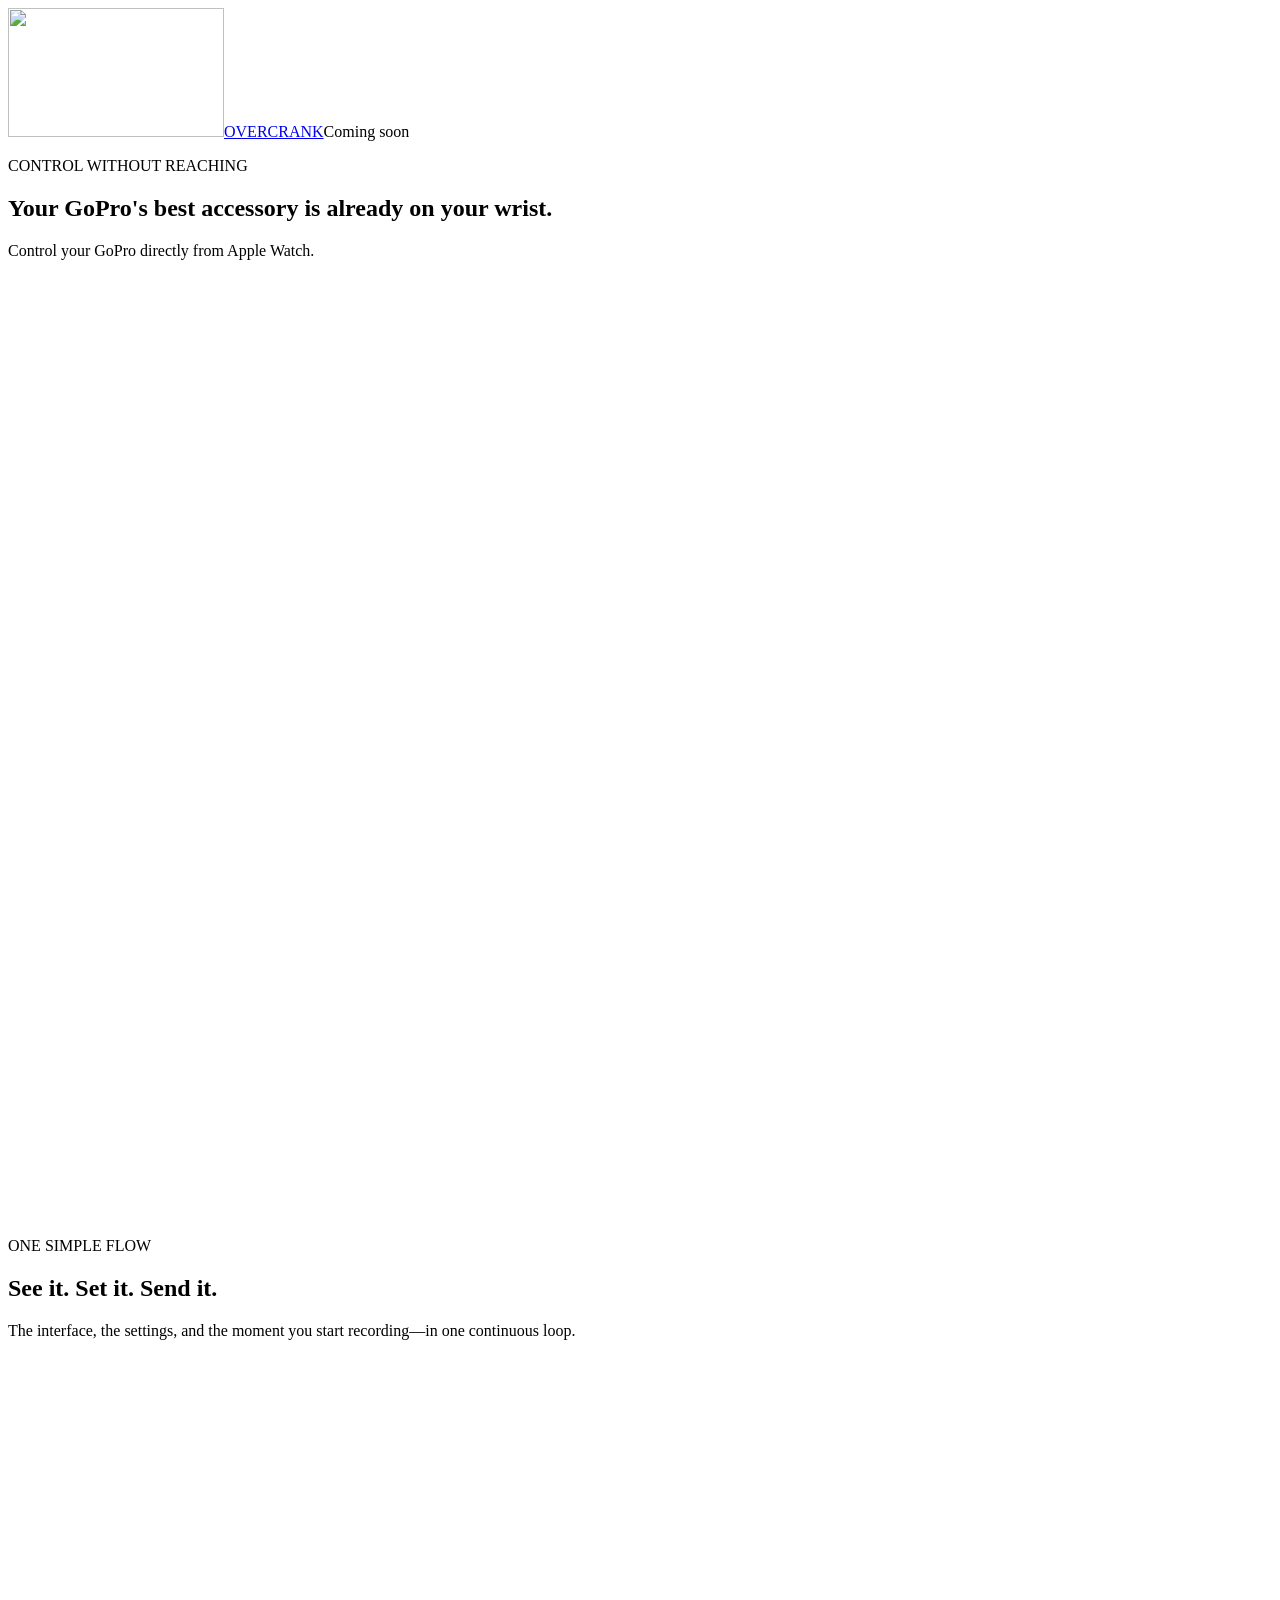
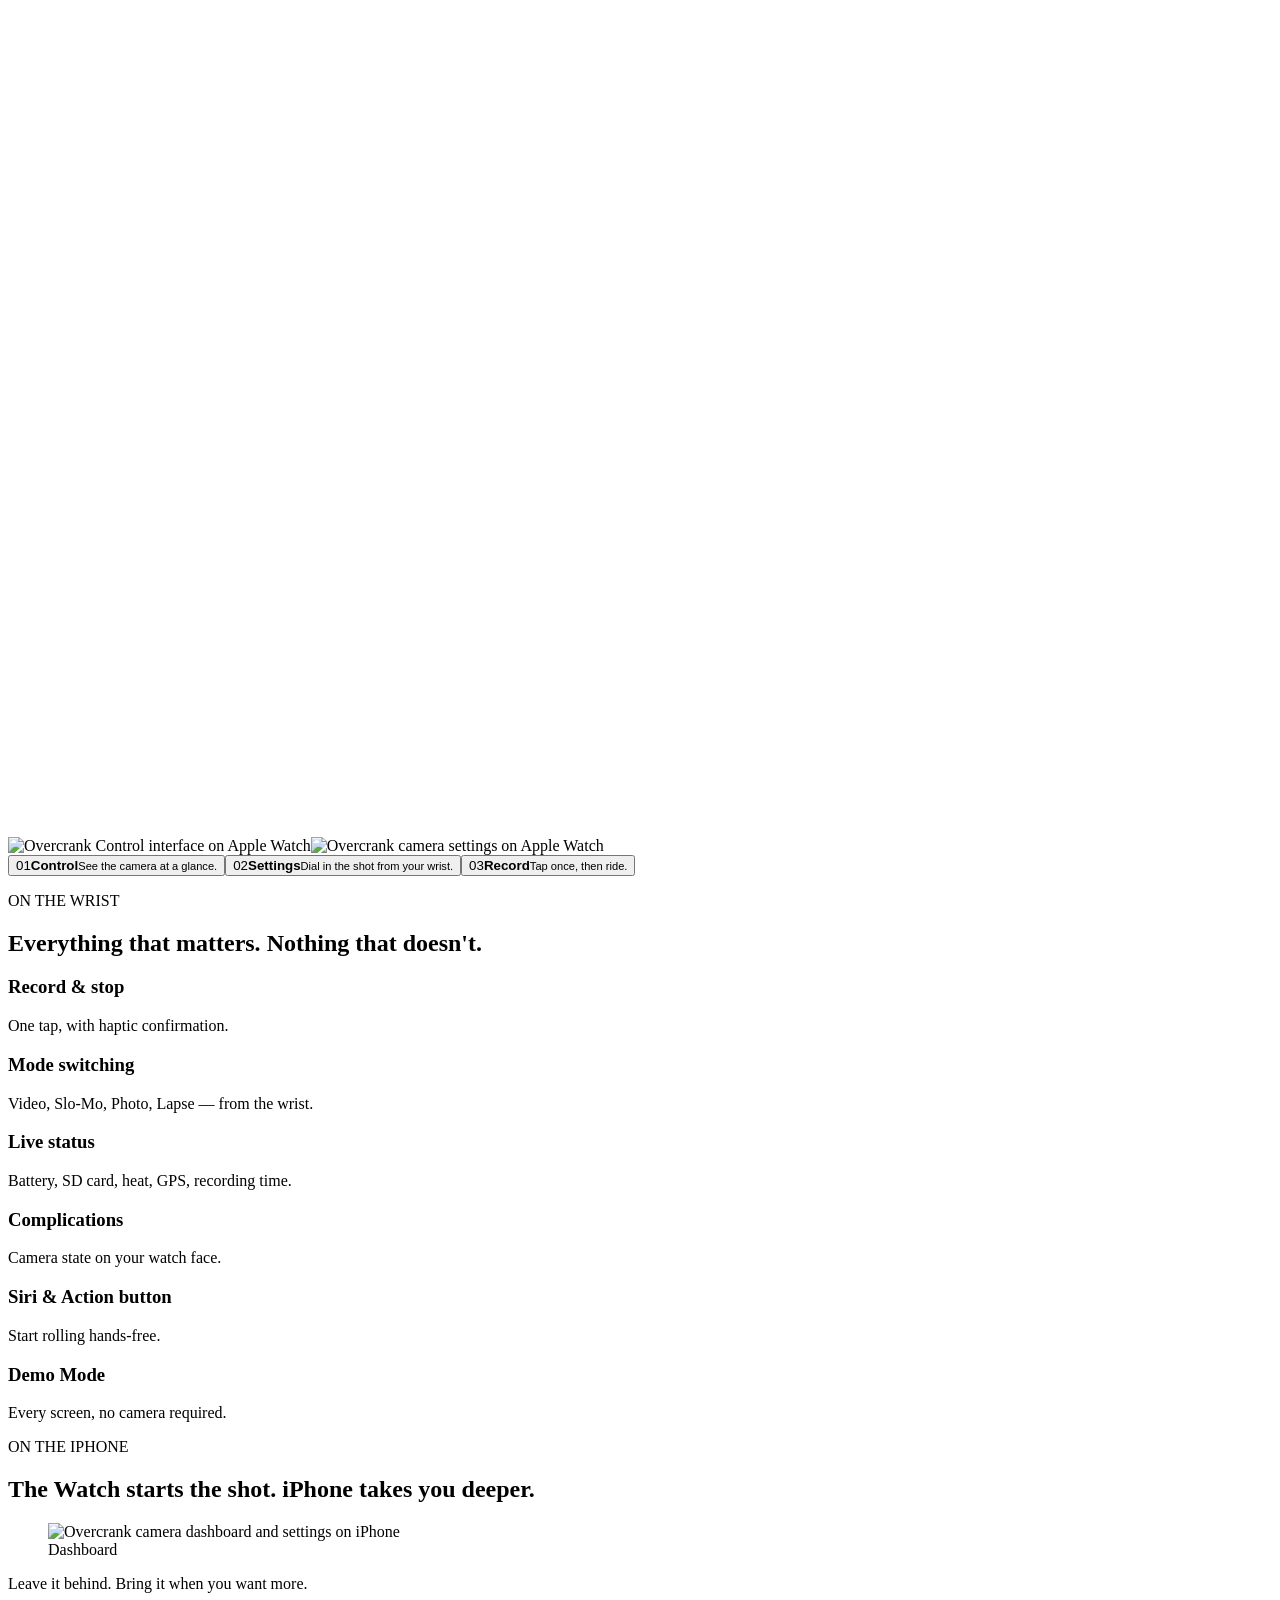
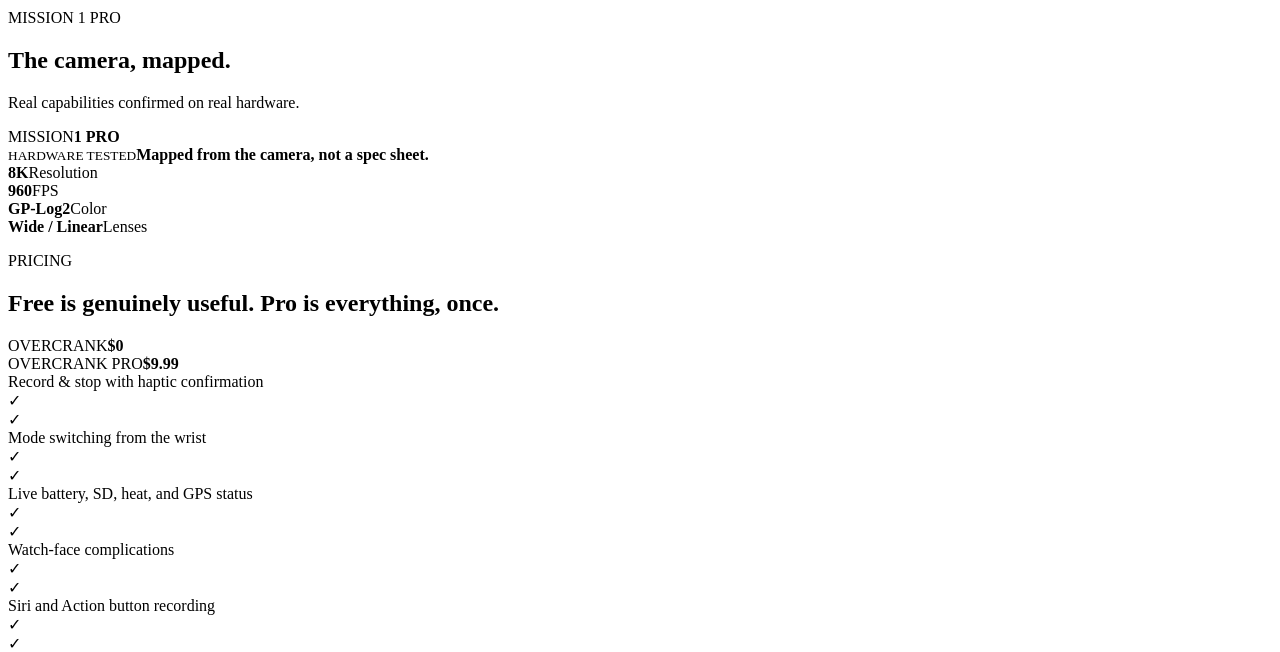
==== commit f7dd7d5f: "Tighten iPhone section transition spacing" ====
--- a/index.html
+++ b/index.html
@@ -1 +1 @@
-<!DOCTYPE html><html lang="en"><head><meta charSet="utf-8"/><meta name="viewport" content="width=device-width, initial-scale=1, viewport-fit=cover"/><link rel="preload" href="/overcrank-landing/_next/static/media/797e433ab948586e-s.p.08e28id.o-okb.woff2" as="font" crossorigin="" type="font/woff2"/><link rel="preload" href="/overcrank-landing/_next/static/media/caa3a2e1cccd8315-s.p.09~u27dqhyhd6.woff2" as="font" crossorigin="" type="font/woff2"/><link rel="preload" href="/overcrank-landing/overcrank/logo-216.png" as="image"/><link rel="stylesheet" href="/overcrank-landing/_next/static/chunks/01d3rypu79edl.css" data-precedence="next"/><link rel="preload" as="script" fetchPriority="low" href="/overcrank-landing/_next/static/chunks/0ht900cau6_ur.js"/><script src="/overcrank-landing/_next/static/chunks/0jt1s207gi5gz.js" async=""></script><script src="/overcrank-landing/_next/static/chunks/07lhk_q6pmm3r.js" async=""></script><script src="/overcrank-landing/_next/static/chunks/turbopack-0d1h0.q94pk7..js" async=""></script><script src="/overcrank-landing/_next/static/chunks/0dbhjjzl8qfwv.js" async=""></script><script src="/overcrank-landing/_next/static/chunks/0kvyfp66j737..js" async=""></script><meta name="next-size-adjust" content=""/><meta name="theme-color" content="#000000"/><title>Overcrank — Your GoPro’s best accessory is on your wrist</title><meta name="description" content="Direct Apple Watch control for GoPro recording, modes, status, deep settings, presets, Live Monitor, media, and Multi-Cam."/><meta property="og:title" content="Overcrank — Your GoPro’s best accessory is on your wrist"/><meta property="og:description" content="Watch-first GoPro control, tested on MISSION 1 Pro hardware, with a complete iPhone field console."/><meta property="og:image" content="https://hussamfazal.github.io/overcrank-landing/og.png"/><meta property="og:image:width" content="1733"/><meta property="og:image:height" content="908"/><meta property="og:image:alt" content="Overcrank Apple Watch camera control"/><meta property="og:type" content="website"/><meta name="twitter:card" content="summary_large_image"/><meta name="twitter:title" content="Overcrank — Your GoPro’s best accessory is on your wrist"/><meta name="twitter:description" content="Direct Apple Watch control for GoPro, with deep settings and a complete iPhone field console."/><meta name="twitter:image" content="https://hussamfazal.github.io/overcrank-landing/og.png"/><link rel="shortcut icon" href="/overcrank-landing/overcrank/app-icon-256.png"/><link rel="icon" href="/overcrank-landing/overcrank/app-icon-256.png"/><link rel="apple-touch-icon" href="/overcrank-landing/overcrank/app-icon-256.png"/><script src="/overcrank-landing/_next/static/chunks/03~yq9q893hmn.js" noModule=""></script></head><body class="geist_a71539c9-module__T19VSG__variable geist_mono_8d43a2aa-module__8Li5zG__variable"><div hidden=""><!--$--><!--/$--></div><main><header class="site-header"><a class="brand" href="#top" aria-label="Overcrank home"><span class="brand-mark"><img src="/overcrank-landing/overcrank/logo-216.png" alt="" width="216" height="129"/></span><span>OVERCRANK</span></a><span class="nav-cta">Coming soon</span></header><section class="hero-shot" aria-labelledby="hero-title" id="top"><div class="hero-shot-shade" aria-hidden="true"></div><div class="hero-shot-copy"><p class="hero-eyebrow">CONTROL WITHOUT REACHING</p><h1 class="hero-headline" id="hero-title">Your GoPro&#x27;s best accessory<!-- --> <span>is already on your wrist.</span></h1><p class="hero-subline">Control your GoPro directly from Apple Watch.</p></div><figure class="hero-product-card"><picture><source media="(max-width: 700px)" srcSet="/overcrank-landing/overcrank/hero-watch-mobile-real.webp"/><img class="hero-shot-image" src="/overcrank-landing/overcrank/hero-watch-wide-real.webp" alt="Real Overcrank Control interface displayed on Apple Watch" width="1672" height="941" fetchPriority="high" decoding="async"/></picture></figure></section><section class="process-section" aria-labelledby="process-title"><div class="process-heading"><p class="kicker">ONE SIMPLE FLOW</p><h2 id="process-title">See it. Set it. <span>Send it.</span></h2><p>The interface, the settings, and the moment you start recording—in one continuous loop.</p></div><div class="process-card "><picture><source media="(max-width: 700px)" srcSet="/overcrank-landing/overcrank/hero-watch-mobile-real.webp"/><img class="process-backdrop" src="/overcrank-landing/overcrank/hero.png" alt="" width="1672" height="941" loading="lazy" decoding="async"/></picture><img class="process-watch is-active" src="/overcrank-landing/overcrank/watch/01-control.png" alt="Overcrank Control interface on Apple Watch" width="422" height="514" loading="lazy" decoding="async"/><img class="process-watch " src="/overcrank-landing/overcrank/watch/03-settings.png" alt="Overcrank camera settings on Apple Watch" width="422" height="514" loading="lazy" decoding="async"/><video class="process-video " data-src="/overcrank-landing/overcrank/rider-pov.mp4" muted="" playsInline="" preload="metadata" aria-label="A mountain biker taps record on Apple Watch and begins riding"></video><div class="process-card-shade" aria-hidden="true"></div><div class="process-steps" aria-label="Overcrank recording flow"><button class="is-active" type="button" aria-pressed="true"><span class="process-step-number">01</span><strong>Control</strong><small>See the camera at a glance.</small><span class="process-step-progress" aria-hidden="true"><i></i></span></button><button class="" type="button" aria-pressed="false"><span class="process-step-number">02</span><strong>Settings</strong><small>Dial in the shot from your wrist.</small><span class="process-step-progress" aria-hidden="true"><i></i></span></button><button class="" type="button" aria-pressed="false"><span class="process-step-number">03</span><strong>Record</strong><small>Tap once, then ride.</small><span class="process-step-progress" aria-hidden="true"><i></i></span></button></div></div></section><section class="info-section band-sky" id="features"><p class="kicker">ON THE WRIST</p><h2>Everything that matters.<span> Nothing that doesn&#x27;t.</span></h2><div class="feature-grid"><article><h3>Record &amp; stop</h3><p>One tap, with haptic confirmation.</p></article><article><h3>Mode switching</h3><p>Video, Slo-Mo, Photo, Lapse — from the wrist.</p></article><article><h3>Live status</h3><p>Battery, SD card, heat, GPS, recording time.</p></article><article><h3>Complications</h3><p>Camera state on your watch face.</p></article><article><h3>Siri &amp; Action button</h3><p>Start rolling hands-free.</p></article><article><h3>Demo Mode</h3><p>Every screen, no camera required.</p></article></div></section><section class="phone-showcase" id="iphone"><div class="phone-copy"><p class="kicker">ON THE IPHONE</p><h2>The Watch starts the shot.<span> iPhone takes you deeper.</span></h2></div><div class="phone-stage" aria-label="Overcrank iPhone app"><figure class="phone-screen phone-screen-solo"><img src="/overcrank-landing/overcrank/iphone/01-Dashboard.png" alt="Overcrank camera dashboard and settings on iPhone" width="1320" height="2868" loading="lazy" decoding="async"/><figcaption>Dashboard</figcaption></figure></div><p class="phone-note">Leave it behind. Bring it when you want more.</p></section><section class="mission-profile" id="mission" aria-labelledby="mission-title"><div class="mission-profile-heading"><p class="kicker">MISSION 1 PRO</p><h2 id="mission-title">The camera, <span>mapped.</span></h2><p>Real capabilities confirmed on real hardware.</p></div><div class="mission-poster"><div class="mission-poster-grid" aria-hidden="true"></div><div class="mission-poster-title" aria-hidden="true"><span>MISSION</span><strong>1 PRO</strong></div><div class="mission-lens" aria-hidden="true"><div></div></div><div class="mission-proof"><span aria-hidden="true"></span><div><small>HARDWARE TESTED</small><strong>Mapped from the camera, not a spec sheet.</strong></div></div><div class="mission-capabilities"><article><strong>8K</strong><span>Resolution</span></article><article><strong>960</strong><span>FPS</span></article><article><strong>GP-Log2</strong><span>Color</span></article><article><strong>Wide / Linear</strong><span>Lenses</span></article></div></div></section><section class="info-section band-light" id="pricing"><p class="kicker">PRICING</p><h2>Free is genuinely useful.<span> Pro is everything, once.</span></h2><div class="compare"><div class="compare-head"><span></span><div><span>OVERCRANK</span><strong>$0</strong></div><div class="compare-pro"><span>OVERCRANK PRO</span><strong>$9.99</strong></div></div><div class="compare-row"><span>Record &amp; stop with haptic confirmation</span><div><span class="check">✓</span></div><div class="compare-pro"><span class="check">✓</span></div></div><div class="compare-row"><span>Mode switching from the wrist</span><div><span class="check">✓</span></div><div class="compare-pro"><span class="check">✓</span></div></div><div class="compare-row"><span>Live battery, SD, heat, and GPS status</span><div><span class="check">✓</span></div><div class="compare-pro"><span class="check">✓</span></div></div><div class="compare-row"><span>Watch-face complications</span><div><span class="check">✓</span></div><div class="compare-pro"><span class="check">✓</span></div></div><div class="compare-row"><span>Siri and Action button recording</span><div><span class="check">✓</span></div><div class="compare-pro"><span class="check">✓</span></div></div><div class="compare-row"><span>Demo Mode — every screen, no camera</span><div><span class="check">✓</span></div><div class="compare-pro"><span class="check">✓</span></div></div><div class="compare-row"><span>Deep settings control on Watch and iPhone</span><div><span class="cross">✕</span></div><div class="compare-pro"><span class="check">✓</span></div></div><div class="compare-row"><span>Presets synced straight to the wrist</span><div><span class="cross">✕</span></div><div class="compare-pro"><span class="check">✓</span></div></div><div class="compare-row"><span>Live Monitor and framing preview</span><div><span class="cross">✕</span></div><div class="compare-pro"><span class="check">✓</span></div></div><div class="compare-row"><span>Media browser and downloads</span><div><span class="cross">✕</span></div><div class="compare-pro"><span class="check">✓</span></div></div><div class="compare-row"><span>Multi-Cam rig control</span><div><span class="cross">✕</span></div><div class="compare-pro"><span class="check">✓</span></div></div><div class="compare-row"><span>Adventure Mode keeps the link alive</span><div><span class="cross">✕</span></div><div class="compare-pro"><span class="check">✓</span></div></div></div><p class="compare-note">Pro includes everything in Free. One purchase, family shareable, no subscription.</p><div class="faq-list" id="support"><details><summary>Which cameras work with Overcrank?</summary><p>Built and hardware-tested for GoPro MISSION 1 Pro. HERO9 Black and later are supported through the Open GoPro API; exact settings depend on camera and firmware.</p></details><details><summary>Do I need my iPhone with me?</summary><p>Not for core Watch controls — Apple Watch talks directly to the camera over Bluetooth. iPhone adds Live Monitor, media tools, preset building, and Multi-Cam.</p></details><details><summary>What devices and software do I need?</summary><p>An iPhone on iOS 17 or later and an Apple Watch on watchOS 10 or later.</p></details><details><summary>What data does Overcrank collect?</summary><p>None. No accounts, no analytics, no servers. Camera traffic stays between your devices and the camera.</p></details><p class="support-line">Questions or bugs? Email<!-- --> <a href="mailto:hussamfazal@gmail.com">hussamfazal@gmail.com</a>.</p></div></section><section class="closing"><h2>Free to download.</h2><p>Pro for $9.99. No subscription. No account.</p><span class="button button-primary" role="text" aria-label="Overcrank is coming soon to the App Store"><span class="button-kicker">Coming soon to the</span><span class="button-title">App Store</span></span><p class="closing-compat">MISSION 1 Pro · HERO9 Black and later · watchOS 10 · iOS 17</p></section><footer><a class="brand footer-brand" href="#top"><span class="brand-mark"><img src="/overcrank-landing/overcrank/logo-216.png" alt="" width="216" height="129" loading="lazy"/></span><span>OVERCRANK</span></a><p>Overcrank is an independent app and is not affiliated with, endorsed by, or sponsored by GoPro, Inc. GoPro, HERO, and MISSION are trademarks of GoPro, Inc.</p><div class="footer-links"><a href="mailto:hussamfazal@gmail.com">Contact</a><a href="https://hussamfazal.github.io/overcrank-support/privacy.html" target="_blank" rel="noreferrer">Privacy</a><a href="#support">Support</a><span>App Store — coming soon</span></div></footer></main><!--$--><!--/$--><script src="/overcrank-landing/_next/static/chunks/0ht900cau6_ur.js" id="_R_" async=""></script><script>(self.__next_f=self.__next_f||[]).push([0])</script><script>self.__next_f.push([1,"1:\"$Sreact.fragment\"\n2:I[39756,[\"/overcrank-landing/_next/static/chunks/0dbhjjzl8qfwv.js\"],\"default\"]\n3:I[37457,[\"/overcrank-landing/_next/static/chunks/0dbhjjzl8qfwv.js\"],\"default\"]\n4:I[55348,[\"/overcrank-landing/_next/static/chunks/0dbhjjzl8qfwv.js\",\"/overcrank-landing/_next/static/chunks/0kvyfp66j737..js\"],\"ScrollStory\"]\nf:I[68027,[\"/overcrank-landing/_next/static/chunks/0dbhjjzl8qfwv.js\"],\"default\",1]\n:HL[\"/overcrank-landing/_next/static/chunks/01d3rypu79edl.css\",\"style\"]\n:HL[\"/overcrank-landing/_next/static/media/797e433ab948586e-s.p.08e28id.o-okb.woff2\",\"font\",{\"crossOrigin\":\"\",\"type\":\"font/woff2\"}]\n:HL[\"/overcrank-landing/_next/static/media/caa3a2e1cccd8315-s.p.09~u27dqhyhd6.woff2\",\"font\",{\"crossOrigin\":\"\",\"type\":\"font/woff2\"}]\n:HL[\"/overcrank-landing/overcrank/logo-216.png\",\"image\"]\n"])</script><script>self.__next_f.push([1,"0:{\"P\":null,\"c\":[\"\",\"\"],\"q\":\"\",\"i\":false,\"f\":[[[\"\",{\"children\":[\"__PAGE__\",{}]},\"$undefined\",\"$undefined\",16],[[\"$\",\"$1\",\"c\",{\"children\":[[[\"$\",\"link\",\"0\",{\"rel\":\"stylesheet\",\"href\":\"/overcrank-landing/_next/static/chunks/01d3rypu79edl.css\",\"precedence\":\"next\",\"crossOrigin\":\"$undefined\",\"nonce\":\"$undefined\"}],[\"$\",\"script\",\"script-0\",{\"src\":\"/overcrank-landing/_next/static/chunks/0dbhjjzl8qfwv.js\",\"async\":true,\"nonce\":\"$undefined\"}]],[\"$\",\"html\",null,{\"lang\":\"en\",\"children\":[\"$\",\"body\",null,{\"className\":\"geist_a71539c9-module__T19VSG__variable geist_mono_8d43a2aa-module__8Li5zG__variable\",\"children\":[\"$\",\"$L2\",null,{\"parallelRouterKey\":\"children\",\"error\":\"$undefined\",\"errorStyles\":\"$undefined\",\"errorScripts\":\"$undefined\",\"template\":[\"$\",\"$L3\",null,{}],\"templateStyles\":\"$undefined\",\"templateScripts\":\"$undefined\",\"notFound\":[[[\"$\",\"title\",null,{\"children\":\"404: This page could not be found.\"}],[\"$\",\"div\",null,{\"style\":{\"fontFamily\":\"system-ui,\\\"Segoe UI\\\",Roboto,Helvetica,Arial,sans-serif,\\\"Apple Color Emoji\\\",\\\"Segoe UI Emoji\\\"\",\"height\":\"100vh\",\"textAlign\":\"center\",\"display\":\"flex\",\"flexDirection\":\"column\",\"alignItems\":\"center\",\"justifyContent\":\"center\"},\"children\":[\"$\",\"div\",null,{\"children\":[[\"$\",\"style\",null,{\"dangerouslySetInnerHTML\":{\"__html\":\"body{color:#000;background:#fff;margin:0}.next-error-h1{border-right:1px solid rgba(0,0,0,.3)}@media (prefers-color-scheme:dark){body{color:#fff;background:#000}.next-error-h1{border-right:1px solid rgba(255,255,255,.3)}}\"}}],[\"$\",\"h1\",null,{\"className\":\"next-error-h1\",\"style\":{\"display\":\"inline-block\",\"margin\":\"0 20px 0 0\",\"padding\":\"0 23px 0 0\",\"fontSize\":24,\"fontWeight\":500,\"verticalAlign\":\"top\",\"lineHeight\":\"49px\"},\"children\":404}],[\"$\",\"div\",null,{\"style\":{\"display\":\"inline-block\"},\"children\":[\"$\",\"h2\",null,{\"style\":{\"fontSize\":14,\"fontWeight\":400,\"lineHeight\":\"49px\",\"margin\":0},\"children\":\"This page could not be found.\"}]}]]}]}]],[]],\"forbidden\":\"$undefined\",\"unauthorized\":\"$undefined\"}]}]}]]}],{\"children\":[[\"$\",\"$1\",\"c\",{\"children\":[[\"$\",\"main\",null,{\"children\":[[\"$\",\"header\",null,{\"className\":\"site-header\",\"children\":[[\"$\",\"a\",null,{\"className\":\"brand\",\"href\":\"#top\",\"aria-label\":\"Overcrank home\",\"children\":[[\"$\",\"span\",null,{\"className\":\"brand-mark\",\"children\":[\"$\",\"img\",null,{\"src\":\"/overcrank-landing/overcrank/logo-216.png\",\"alt\":\"\",\"width\":216,\"height\":129}]}],[\"$\",\"span\",null,{\"children\":\"OVERCRANK\"}]]}],[\"$\",\"span\",null,{\"className\":\"nav-cta\",\"children\":\"Coming soon\"}]]}],[\"$\",\"$L4\",null,{}],[\"$\",\"section\",null,{\"className\":\"info-section band-sky\",\"id\":\"features\",\"children\":[[\"$\",\"p\",null,{\"className\":\"kicker\",\"children\":\"ON THE WRIST\"}],[\"$\",\"h2\",null,{\"children\":[\"Everything that matters.\",[\"$\",\"span\",null,{\"children\":\" Nothing that doesn't.\"}]]}],[\"$\",\"div\",null,{\"className\":\"feature-grid\",\"children\":[[\"$\",\"article\",\"Record \u0026 stop\",{\"children\":[[\"$\",\"h3\",null,{\"children\":\"Record \u0026 stop\"}],[\"$\",\"p\",null,{\"children\":\"One tap, with haptic confirmation.\"}]]}],[\"$\",\"article\",\"Mode switching\",{\"children\":[[\"$\",\"h3\",null,{\"children\":\"Mode switching\"}],[\"$\",\"p\",null,{\"children\":\"Video, Slo-Mo, Photo, Lapse — from the wrist.\"}]]}],[\"$\",\"article\",\"Live status\",{\"children\":[[\"$\",\"h3\",null,{\"children\":\"Live status\"}],[\"$\",\"p\",null,{\"children\":\"Battery, SD card, heat, GPS, recording time.\"}]]}],[\"$\",\"article\",\"Complications\",{\"children\":[[\"$\",\"h3\",null,{\"children\":\"Complications\"}],[\"$\",\"p\",null,{\"children\":\"Camera state on your watch face.\"}]]}],[\"$\",\"article\",\"Siri \u0026 Action button\",{\"children\":[[\"$\",\"h3\",null,{\"children\":\"Siri \u0026 Action button\"}],[\"$\",\"p\",null,{\"children\":\"Start rolling hands-free.\"}]]}],[\"$\",\"article\",\"Demo Mode\",{\"children\":[[\"$\",\"h3\",null,{\"children\":\"Demo Mode\"}],[\"$\",\"p\",null,{\"children\":\"Every screen, no camera required.\"}]]}]]}]]}],[\"$\",\"section\",null,{\"className\":\"phone-showcase\",\"id\":\"iphone\",\"children\":[[\"$\",\"div\",null,{\"className\":\"phone-copy\",\"children\":[[\"$\",\"p\",null,{\"className\":\"kicker\",\"children\":\"ON THE IPHONE\"}],[\"$\",\"h2\",null,{\"children\":[\"The Watch starts the shot.\",[\"$\",\"span\",null,{\"children\":\" iPhone takes you deeper.\"}]]}]]}],[\"$\",\"div\",null,{\"className\":\"phone-stage\",\"aria-label\":\"Overcrank iPhone app\",\"children\":[\"$\",\"figure\",null,{\"className\":\"phone-screen phone-screen-solo\",\"children\":[[\"$\",\"img\",null,{\"src\":\"/overcrank-landing/overcrank/iphone/01-Dashboard.png\",\"alt\":\"Overcrank camera dashboard and settings on iPhone\",\"width\":1320,\"height\":2868,\"loading\":\"lazy\",\"decoding\":\"async\"}],[\"$\",\"figcaption\",null,{\"children\":\"Dashboard\"}]]}]}],[\"$\",\"p\",null,{\"className\":\"phone-note\",\"children\":\"Leave it behind. Bring it when you want more.\"}]]}],[\"$\",\"section\",null,{\"className\":\"mission-profile\",\"id\":\"mission\",\"aria-labelledby\":\"mission-title\",\"children\":[[\"$\",\"div\",null,{\"className\":\"mission-profile-heading\",\"children\":[\"$L5\",\"$L6\",\"$L7\"]}],\"$L8\"]}],\"$L9\",\"$La\",\"$Lb\"]}],[\"$Lc\"],\"$Ld\"]}],{},null,false,null]},null,false,null],\"$Le\",false]],\"m\":\"$undefined\",\"G\":[\"$f\",[\"$L10\"]],\"S\":true,\"h\":null,\"s\":\"$undefined\",\"l\":\"$undefined\",\"p\":\"$undefined\",\"d\":\"$undefined\",\"b\":\"6QyMZW3eyvvX9XoM0Zc3p\"}\n"])</script><script>self.__next_f.push([1,"12:I[97367,[\"/overcrank-landing/_next/static/chunks/0dbhjjzl8qfwv.js\"],\"OutletBoundary\"]\n13:\"$Sreact.suspense\"\n15:I[97367,[\"/overcrank-landing/_next/static/chunks/0dbhjjzl8qfwv.js\"],\"ViewportBoundary\"]\n17:I[97367,[\"/overcrank-landing/_next/static/chunks/0dbhjjzl8qfwv.js\"],\"MetadataBoundary\"]\n5:[\"$\",\"p\",null,{\"className\":\"kicker\",\"children\":\"MISSION 1 PRO\"}]\n6:[\"$\",\"h2\",null,{\"id\":\"mission-title\",\"children\":[\"The camera, \",[\"$\",\"span\",null,{\"children\":\"mapped.\"}]]}]\n7:[\"$\",\"p\",null,{\"children\":\"Real capabilities confirmed on real hardware.\"}]\n8:[\"$\",\"div\",null,{\"className\":\"mission-poster\",\"children\":[[\"$\",\"div\",null,{\"className\":\"mission-poster-grid\",\"aria-hidden\":\"true\"}],[\"$\",\"div\",null,{\"className\":\"mission-poster-title\",\"aria-hidden\":\"true\",\"children\":[[\"$\",\"span\",null,{\"children\":\"MISSION\"}],[\"$\",\"strong\",null,{\"children\":\"1 PRO\"}]]}],[\"$\",\"div\",null,{\"className\":\"mission-lens\",\"aria-hidden\":\"true\",\"children\":[\"$\",\"div\",null,{}]}],[\"$\",\"div\",null,{\"className\":\"mission-proof\",\"children\":[[\"$\",\"span\",null,{\"aria-hidden\":\"true\"}],[\"$\",\"div\",null,{\"children\":[[\"$\",\"small\",null,{\"children\":\"HARDWARE TESTED\"}],[\"$\",\"strong\",null,{\"children\":\"Mapped from the camera, not a spec sheet.\"}]]}]]}],[\"$\",\"div\",null,{\"className\":\"mission-capabilities\",\"children\":[[\"$\",\"article\",\"Resolution\",{\"children\":[[\"$\",\"strong\",null,{\"children\":\"8K\"}],[\"$\",\"span\",null,{\"children\":\"Resolution\"}]]}],[\"$\",\"article\",\"FPS\",{\"children\":[[\"$\",\"strong\",null,{\"children\":\"960\"}],[\"$\",\"span\",null,{\"children\":\"FPS\"}]]}],[\"$\",\"article\",\"Color\",{\"children\":[[\"$\",\"strong\",null,{\"children\":\"GP-Log2\"}],[\"$\",\"span\",null,{\"children\":\"Color\"}]]}],[\"$\",\"article\",\"Lenses\",{\"children\":[[\"$\",\"strong\",null,{\"children\":\"Wide / Linear\"}],[\"$\",\"span\",null,{\"children\":\"Lenses\"}]]}]]}]]}]\n"])</script><script>self.__next_f.push([1,"9:[\"$\",\"section\",null,{\"className\":\"info-section band-light\",\"id\":\"pricing\",\"children\":[[\"$\",\"p\",null,{\"className\":\"kicker\",\"children\":\"PRICING\"}],[\"$\",\"h2\",null,{\"children\":[\"Free is genuinely useful.\",[\"$\",\"span\",null,{\"children\":\" Pro is everything, once.\"}]]}],[\"$\",\"div\",null,{\"className\":\"compare\",\"children\":[[\"$\",\"div\",null,{\"className\":\"compare-head\",\"children\":[[\"$\",\"span\",null,{}],[\"$\",\"div\",null,{\"children\":[[\"$\",\"span\",null,{\"children\":\"OVERCRANK\"}],[\"$\",\"strong\",null,{\"children\":\"$$0\"}]]}],[\"$\",\"div\",null,{\"className\":\"compare-pro\",\"children\":[[\"$\",\"span\",null,{\"children\":\"OVERCRANK PRO\"}],[\"$\",\"strong\",null,{\"children\":\"$$9.99\"}]]}]]}],[[\"$\",\"div\",\"Record \u0026 stop with haptic confirmation\",{\"className\":\"compare-row\",\"children\":[[\"$\",\"span\",null,{\"children\":\"Record \u0026 stop with haptic confirmation\"}],[\"$\",\"div\",null,{\"children\":[\"$\",\"span\",null,{\"className\":\"check\",\"children\":\"✓\"}]}],[\"$\",\"div\",null,{\"className\":\"compare-pro\",\"children\":[\"$\",\"span\",null,{\"className\":\"check\",\"children\":\"✓\"}]}]]}],[\"$\",\"div\",\"Mode switching from the wrist\",{\"className\":\"compare-row\",\"children\":[[\"$\",\"span\",null,{\"children\":\"Mode switching from the wrist\"}],[\"$\",\"div\",null,{\"children\":[\"$\",\"span\",null,{\"className\":\"check\",\"children\":\"✓\"}]}],[\"$\",\"div\",null,{\"className\":\"compare-pro\",\"children\":[\"$\",\"span\",null,{\"className\":\"check\",\"children\":\"✓\"}]}]]}],[\"$\",\"div\",\"Live battery, SD, heat, and GPS status\",{\"className\":\"compare-row\",\"children\":[[\"$\",\"span\",null,{\"children\":\"Live battery, SD, heat, and GPS status\"}],[\"$\",\"div\",null,{\"children\":[\"$\",\"span\",null,{\"className\":\"check\",\"children\":\"✓\"}]}],[\"$\",\"div\",null,{\"className\":\"compare-pro\",\"children\":[\"$\",\"span\",null,{\"className\":\"check\",\"children\":\"✓\"}]}]]}],[\"$\",\"div\",\"Watch-face complications\",{\"className\":\"compare-row\",\"children\":[[\"$\",\"span\",null,{\"children\":\"Watch-face complications\"}],[\"$\",\"div\",null,{\"children\":[\"$\",\"span\",null,{\"className\":\"check\",\"children\":\"✓\"}]}],[\"$\",\"div\",null,{\"className\":\"compare-pro\",\"children\":[\"$\",\"span\",null,{\"className\":\"check\",\"children\":\"✓\"}]}]]}],[\"$\",\"div\",\"Siri and Action button recording\",{\"className\":\"compare-row\",\"children\":[[\"$\",\"span\",null,{\"children\":\"Siri and Action button recording\"}],[\"$\",\"div\",null,{\"children\":[\"$\",\"span\",null,{\"className\":\"check\",\"children\":\"✓\"}]}],[\"$\",\"div\",null,{\"className\":\"compare-pro\",\"children\":[\"$\",\"span\",null,{\"className\":\"check\",\"children\":\"✓\"}]}]]}],[\"$\",\"div\",\"Demo Mode — every screen, no camera\",{\"className\":\"compare-row\",\"children\":[[\"$\",\"span\",null,{\"children\":\"Demo Mode — every screen, no camera\"}],[\"$\",\"div\",null,{\"children\":[\"$\",\"span\",null,{\"className\":\"check\",\"children\":\"✓\"}]}],[\"$\",\"div\",null,{\"className\":\"compare-pro\",\"children\":[\"$\",\"span\",null,{\"className\":\"check\",\"children\":\"✓\"}]}]]}],[\"$\",\"div\",\"Deep settings control on Watch and iPhone\",{\"className\":\"compare-row\",\"children\":[[\"$\",\"span\",null,{\"children\":\"Deep settings control on Watch and iPhone\"}],[\"$\",\"div\",null,{\"children\":[\"$\",\"span\",null,{\"className\":\"cross\",\"children\":\"✕\"}]}],[\"$\",\"div\",null,{\"className\":\"compare-pro\",\"children\":[\"$\",\"span\",null,{\"className\":\"check\",\"children\":\"✓\"}]}]]}],[\"$\",\"div\",\"Presets synced straight to the wrist\",{\"className\":\"compare-row\",\"children\":[[\"$\",\"span\",null,{\"children\":\"Presets synced straight to the wrist\"}],[\"$\",\"div\",null,{\"children\":[\"$\",\"span\",null,{\"className\":\"cross\",\"children\":\"✕\"}]}],[\"$\",\"div\",null,{\"className\":\"compare-pro\",\"children\":[\"$\",\"span\",null,{\"className\":\"check\",\"children\":\"✓\"}]}]]}],[\"$\",\"div\",\"Live Monitor and framing preview\",{\"className\":\"compare-row\",\"children\":[[\"$\",\"span\",null,{\"children\":\"Live Monitor and framing preview\"}],[\"$\",\"div\",null,{\"children\":[\"$\",\"span\",null,{\"className\":\"cross\",\"children\":\"✕\"}]}],[\"$\",\"div\",null,{\"className\":\"compare-pro\",\"children\":[\"$\",\"span\",null,{\"className\":\"check\",\"children\":\"✓\"}]}]]}],[\"$\",\"div\",\"Media browser and downloads\",{\"className\":\"compare-row\",\"children\":[[\"$\",\"span\",null,{\"children\":\"Media browser and downloads\"}],[\"$\",\"div\",null,{\"children\":[\"$\",\"span\",null,{\"className\":\"cross\",\"children\":\"✕\"}]}],[\"$\",\"div\",null,{\"className\":\"compare-pro\",\"children\":[\"$\",\"span\",null,{\"className\":\"check\",\"children\":\"✓\"}]}]]}],[\"$\",\"div\",\"Multi-Cam rig control\",{\"className\":\"compare-row\",\"children\":[[\"$\",\"span\",null,{\"children\":\"Multi-Cam rig control\"}],[\"$\",\"div\",null,{\"children\":[\"$\",\"span\",null,{\"className\":\"cross\",\"children\":\"✕\"}]}],[\"$\",\"div\",null,{\"className\":\"compare-pro\",\"children\":[\"$\",\"span\",null,{\"className\":\"check\",\"children\":\"✓\"}]}]]}],[\"$\",\"div\",\"Adventure Mode keeps the link alive\",{\"className\":\"compare-row\",\"children\":[[\"$\",\"span\",null,{\"children\":\"Adventure Mode keeps the link alive\"}],[\"$\",\"div\",null,{\"children\":[\"$\",\"span\",null,{\"className\":\"cross\",\"children\":\"✕\"}]}],[\"$\",\"div\",null,{\"className\":\"compare-pro\",\"children\":[\"$\",\"span\",null,{\"className\":\"check\",\"children\":\"✓\"}]}]]}]]]}],[\"$\",\"p\",null,{\"className\":\"compare-note\",\"children\":\"Pro includes everything in Free. One purchase, family shareable, no subscription.\"}],\"$L11\"]}]\n"])</script><script>self.__next_f.push([1,"a:[\"$\",\"section\",null,{\"className\":\"closing\",\"children\":[[\"$\",\"h2\",null,{\"children\":\"Free to download.\"}],[\"$\",\"p\",null,{\"children\":\"Pro for $9.99. No subscription. No account.\"}],[\"$\",\"span\",null,{\"className\":\"button button-primary\",\"role\":\"text\",\"aria-label\":\"Overcrank is coming soon to the App Store\",\"children\":[[\"$\",\"span\",null,{\"className\":\"button-kicker\",\"children\":\"Coming soon to the\"}],[\"$\",\"span\",null,{\"className\":\"button-title\",\"children\":\"App Store\"}]]}],[\"$\",\"p\",null,{\"className\":\"closing-compat\",\"children\":\"MISSION 1 Pro · HERO9 Black and later · watchOS 10 · iOS 17\"}]]}]\nb:[\"$\",\"footer\",null,{\"children\":[[\"$\",\"a\",null,{\"className\":\"brand footer-brand\",\"href\":\"#top\",\"children\":[[\"$\",\"span\",null,{\"className\":\"brand-mark\",\"children\":[\"$\",\"img\",null,{\"src\":\"/overcrank-landing/overcrank/logo-216.png\",\"alt\":\"\",\"width\":216,\"height\":129,\"loading\":\"lazy\"}]}],[\"$\",\"span\",null,{\"children\":\"OVERCRANK\"}]]}],[\"$\",\"p\",null,{\"children\":\"Overcrank is an independent app and is not affiliated with, endorsed by, or sponsored by GoPro, Inc. GoPro, HERO, and MISSION are trademarks of GoPro, Inc.\"}],[\"$\",\"div\",null,{\"className\":\"footer-links\",\"children\":[[\"$\",\"a\",null,{\"href\":\"mailto:hussamfazal@gmail.com\",\"children\":\"Contact\"}],[\"$\",\"a\",null,{\"href\":\"https://hussamfazal.github.io/overcrank-support/privacy.html\",\"target\":\"_blank\",\"rel\":\"noreferrer\",\"children\":\"Privacy\"}],[\"$\",\"a\",null,{\"href\":\"#support\",\"children\":\"Support\"}],[\"$\",\"span\",null,{\"children\":\"App Store — coming soon\"}]]}]]}]\nc:[\"$\",\"script\",\"script-0\",{\"src\":\"/overcrank-landing/_next/static/chunks/0kvyfp66j737..js\",\"async\":true,\"nonce\":\"$undefined\"}]\nd:[\"$\",\"$L12\",null,{\"children\":[\"$\",\"$13\",null,{\"name\":\"Next.MetadataOutlet\",\"children\":\"$@14\"}]}]\ne:[\"$\",\"$1\",\"h\",{\"children\":[null,[\"$\",\"$L15\",null,{\"children\":\"$L16\"}],[\"$\",\"div\",null,{\"hidden\":true,\"children\":[\"$\",\"$L17\",null,{\"children\":[\"$\",\"$13\",null,{\"name\":\"Next.Metadata\",\"children\":\"$L18\"}]}]}],[\"$\",\"meta\",null,{\"name\":\"next-size-adjust\",\"content\":\"\"}]]}]\n10:[\"$\",\"link\",\"0\",{\"rel\":\"stylesheet\",\"href\":\"/overcrank-landing/_next/static/chunks/01d3rypu79edl.css\",\"precedence\":\"next\",\"crossOrigin\":\"$undefined\",\"nonce\":\"$undefined\"}]\n"])</script><script>self.__next_f.push([1,"11:[\"$\",\"div\",null,{\"className\":\"faq-list\",\"id\":\"support\",\"children\":[[[\"$\",\"details\",\"Which cameras work with Overcrank?\",{\"children\":[[\"$\",\"summary\",null,{\"children\":\"Which cameras work with Overcrank?\"}],[\"$\",\"p\",null,{\"children\":\"Built and hardware-tested for GoPro MISSION 1 Pro. HERO9 Black and later are supported through the Open GoPro API; exact settings depend on camera and firmware.\"}]]}],[\"$\",\"details\",\"Do I need my iPhone with me?\",{\"children\":[[\"$\",\"summary\",null,{\"children\":\"Do I need my iPhone with me?\"}],[\"$\",\"p\",null,{\"children\":\"Not for core Watch controls — Apple Watch talks directly to the camera over Bluetooth. iPhone adds Live Monitor, media tools, preset building, and Multi-Cam.\"}]]}],[\"$\",\"details\",\"What devices and software do I need?\",{\"children\":[[\"$\",\"summary\",null,{\"children\":\"What devices and software do I need?\"}],[\"$\",\"p\",null,{\"children\":\"An iPhone on iOS 17 or later and an Apple Watch on watchOS 10 or later.\"}]]}],[\"$\",\"details\",\"What data does Overcrank collect?\",{\"children\":[[\"$\",\"summary\",null,{\"children\":\"What data does Overcrank collect?\"}],[\"$\",\"p\",null,{\"children\":\"None. No accounts, no analytics, no servers. Camera traffic stays between your devices and the camera.\"}]]}]],[\"$\",\"p\",null,{\"className\":\"support-line\",\"children\":[\"Questions or bugs? Email\",\" \",[\"$\",\"a\",null,{\"href\":\"mailto:hussamfazal@gmail.com\",\"children\":\"hussamfazal@gmail.com\"}],\".\"]}]]}]\n"])</script><script>self.__next_f.push([1,"16:[[\"$\",\"meta\",\"0\",{\"charSet\":\"utf-8\"}],[\"$\",\"meta\",\"1\",{\"name\":\"viewport\",\"content\":\"width=device-width, initial-scale=1, viewport-fit=cover\"}],[\"$\",\"meta\",\"2\",{\"name\":\"theme-color\",\"content\":\"#000000\"}]]\n"])</script><script>self.__next_f.push([1,"19:I[27201,[\"/overcrank-landing/_next/static/chunks/0dbhjjzl8qfwv.js\"],\"IconMark\"]\n14:null\n"])</script><script>self.__next_f.push([1,"18:[[\"$\",\"title\",\"0\",{\"children\":\"Overcrank — Your GoPro’s best accessory is on your wrist\"}],[\"$\",\"meta\",\"1\",{\"name\":\"description\",\"content\":\"Direct Apple Watch control for GoPro recording, modes, status, deep settings, presets, Live Monitor, media, and Multi-Cam.\"}],[\"$\",\"meta\",\"2\",{\"property\":\"og:title\",\"content\":\"Overcrank — Your GoPro’s best accessory is on your wrist\"}],[\"$\",\"meta\",\"3\",{\"property\":\"og:description\",\"content\":\"Watch-first GoPro control, tested on MISSION 1 Pro hardware, with a complete iPhone field console.\"}],[\"$\",\"meta\",\"4\",{\"property\":\"og:image\",\"content\":\"https://hussamfazal.github.io/overcrank-landing/og.png\"}],[\"$\",\"meta\",\"5\",{\"property\":\"og:image:width\",\"content\":\"1733\"}],[\"$\",\"meta\",\"6\",{\"property\":\"og:image:height\",\"content\":\"908\"}],[\"$\",\"meta\",\"7\",{\"property\":\"og:image:alt\",\"content\":\"Overcrank Apple Watch camera control\"}],[\"$\",\"meta\",\"8\",{\"property\":\"og:type\",\"content\":\"website\"}],[\"$\",\"meta\",\"9\",{\"name\":\"twitter:card\",\"content\":\"summary_large_image\"}],[\"$\",\"meta\",\"10\",{\"name\":\"twitter:title\",\"content\":\"Overcrank — Your GoPro’s best accessory is on your wrist\"}],[\"$\",\"meta\",\"11\",{\"name\":\"twitter:description\",\"content\":\"Direct Apple Watch control for GoPro, with deep settings and a complete iPhone field console.\"}],[\"$\",\"meta\",\"12\",{\"name\":\"twitter:image\",\"content\":\"https://hussamfazal.github.io/overcrank-landing/og.png\"}],[\"$\",\"link\",\"13\",{\"rel\":\"shortcut icon\",\"href\":\"/overcrank-landing/overcrank/app-icon-256.png\"}],[\"$\",\"link\",\"14\",{\"rel\":\"icon\",\"href\":\"/overcrank-landing/overcrank/app-icon-256.png\"}],[\"$\",\"link\",\"15\",{\"rel\":\"apple-touch-icon\",\"href\":\"/overcrank-landing/overcrank/app-icon-256.png\"}],[\"$\",\"$L19\",\"16\",{}]]\n"])</script></body></html>+<!DOCTYPE html><html lang="en"><head><meta charSet="utf-8"/><meta name="viewport" content="width=device-width, initial-scale=1, viewport-fit=cover"/><link rel="preload" href="/overcrank-landing/_next/static/media/797e433ab948586e-s.p.08e28id.o-okb.woff2" as="font" crossorigin="" type="font/woff2"/><link rel="preload" href="/overcrank-landing/_next/static/media/caa3a2e1cccd8315-s.p.09~u27dqhyhd6.woff2" as="font" crossorigin="" type="font/woff2"/><link rel="preload" href="/overcrank-landing/overcrank/logo-216.png" as="image"/><link rel="stylesheet" href="/overcrank-landing/_next/static/chunks/0cbf1ogks8w91.css" data-precedence="next"/><link rel="preload" as="script" fetchPriority="low" href="/overcrank-landing/_next/static/chunks/0ht900cau6_ur.js"/><script src="/overcrank-landing/_next/static/chunks/0jt1s207gi5gz.js" async=""></script><script src="/overcrank-landing/_next/static/chunks/07lhk_q6pmm3r.js" async=""></script><script src="/overcrank-landing/_next/static/chunks/turbopack-0d1h0.q94pk7..js" async=""></script><script src="/overcrank-landing/_next/static/chunks/0dbhjjzl8qfwv.js" async=""></script><script src="/overcrank-landing/_next/static/chunks/0kvyfp66j737..js" async=""></script><meta name="next-size-adjust" content=""/><meta name="theme-color" content="#000000"/><title>Overcrank — Your GoPro’s best accessory is on your wrist</title><meta name="description" content="Direct Apple Watch control for GoPro recording, modes, status, deep settings, presets, Live Monitor, media, and Multi-Cam."/><meta property="og:title" content="Overcrank — Your GoPro’s best accessory is on your wrist"/><meta property="og:description" content="Watch-first GoPro control, tested on MISSION 1 Pro hardware, with a complete iPhone field console."/><meta property="og:image" content="https://hussamfazal.github.io/overcrank-landing/og.png"/><meta property="og:image:width" content="1733"/><meta property="og:image:height" content="908"/><meta property="og:image:alt" content="Overcrank Apple Watch camera control"/><meta property="og:type" content="website"/><meta name="twitter:card" content="summary_large_image"/><meta name="twitter:title" content="Overcrank — Your GoPro’s best accessory is on your wrist"/><meta name="twitter:description" content="Direct Apple Watch control for GoPro, with deep settings and a complete iPhone field console."/><meta name="twitter:image" content="https://hussamfazal.github.io/overcrank-landing/og.png"/><link rel="shortcut icon" href="/overcrank-landing/overcrank/app-icon-256.png"/><link rel="icon" href="/overcrank-landing/overcrank/app-icon-256.png"/><link rel="apple-touch-icon" href="/overcrank-landing/overcrank/app-icon-256.png"/><script src="/overcrank-landing/_next/static/chunks/03~yq9q893hmn.js" noModule=""></script></head><body class="geist_a71539c9-module__T19VSG__variable geist_mono_8d43a2aa-module__8Li5zG__variable"><div hidden=""><!--$--><!--/$--></div><main><header class="site-header"><a class="brand" href="#top" aria-label="Overcrank home"><span class="brand-mark"><img src="/overcrank-landing/overcrank/logo-216.png" alt="" width="216" height="129"/></span><span>OVERCRANK</span></a><span class="nav-cta">Coming soon</span></header><section class="hero-shot" aria-labelledby="hero-title" id="top"><div class="hero-shot-shade" aria-hidden="true"></div><div class="hero-shot-copy"><p class="hero-eyebrow">CONTROL WITHOUT REACHING</p><h1 class="hero-headline" id="hero-title">Your GoPro&#x27;s best accessory<!-- --> <span>is already on your wrist.</span></h1><p class="hero-subline">Control your GoPro directly from Apple Watch.</p></div><figure class="hero-product-card"><picture><source media="(max-width: 700px)" srcSet="/overcrank-landing/overcrank/hero-watch-mobile-real.webp"/><img class="hero-shot-image" src="/overcrank-landing/overcrank/hero-watch-wide-real.webp" alt="Real Overcrank Control interface displayed on Apple Watch" width="1672" height="941" fetchPriority="high" decoding="async"/></picture></figure></section><section class="process-section" aria-labelledby="process-title"><div class="process-heading"><p class="kicker">ONE SIMPLE FLOW</p><h2 id="process-title">See it. Set it. <span>Send it.</span></h2><p>The interface, the settings, and the moment you start recording—in one continuous loop.</p></div><div class="process-card "><picture><source media="(max-width: 700px)" srcSet="/overcrank-landing/overcrank/hero-watch-mobile-real.webp"/><img class="process-backdrop" src="/overcrank-landing/overcrank/hero.png" alt="" width="1672" height="941" loading="lazy" decoding="async"/></picture><img class="process-watch is-active" src="/overcrank-landing/overcrank/watch/01-control.png" alt="Overcrank Control interface on Apple Watch" width="422" height="514" loading="lazy" decoding="async"/><img class="process-watch " src="/overcrank-landing/overcrank/watch/03-settings.png" alt="Overcrank camera settings on Apple Watch" width="422" height="514" loading="lazy" decoding="async"/><video class="process-video " data-src="/overcrank-landing/overcrank/rider-pov.mp4" muted="" playsInline="" preload="metadata" aria-label="A mountain biker taps record on Apple Watch and begins riding"></video><div class="process-card-shade" aria-hidden="true"></div><div class="process-steps" aria-label="Overcrank recording flow"><button class="is-active" type="button" aria-pressed="true"><span class="process-step-number">01</span><strong>Control</strong><small>See the camera at a glance.</small><span class="process-step-progress" aria-hidden="true"><i></i></span></button><button class="" type="button" aria-pressed="false"><span class="process-step-number">02</span><strong>Settings</strong><small>Dial in the shot from your wrist.</small><span class="process-step-progress" aria-hidden="true"><i></i></span></button><button class="" type="button" aria-pressed="false"><span class="process-step-number">03</span><strong>Record</strong><small>Tap once, then ride.</small><span class="process-step-progress" aria-hidden="true"><i></i></span></button></div></div></section><section class="info-section band-sky" id="features"><p class="kicker">ON THE WRIST</p><h2>Everything that matters.<span> Nothing that doesn&#x27;t.</span></h2><div class="feature-grid"><article><h3>Record &amp; stop</h3><p>One tap, with haptic confirmation.</p></article><article><h3>Mode switching</h3><p>Video, Slo-Mo, Photo, Lapse — from the wrist.</p></article><article><h3>Live status</h3><p>Battery, SD card, heat, GPS, recording time.</p></article><article><h3>Complications</h3><p>Camera state on your watch face.</p></article><article><h3>Siri &amp; Action button</h3><p>Start rolling hands-free.</p></article><article><h3>Demo Mode</h3><p>Every screen, no camera required.</p></article></div></section><section class="phone-showcase" id="iphone"><div class="phone-copy"><p class="kicker">ON THE IPHONE</p><h2>The Watch starts the shot.<span> iPhone takes you deeper.</span></h2></div><div class="phone-stage" aria-label="Overcrank iPhone app"><figure class="phone-screen phone-screen-solo"><img src="/overcrank-landing/overcrank/iphone/01-Dashboard.png" alt="Overcrank camera dashboard and settings on iPhone" width="1320" height="2868" loading="lazy" decoding="async"/><figcaption>Dashboard</figcaption></figure></div><p class="phone-note">Leave it behind. Bring it when you want more.</p></section><section class="mission-profile" id="mission" aria-labelledby="mission-title"><div class="mission-profile-heading"><p class="kicker">MISSION 1 PRO</p><h2 id="mission-title">The camera, <span>mapped.</span></h2><p>Real capabilities confirmed on real hardware.</p></div><div class="mission-poster"><div class="mission-poster-grid" aria-hidden="true"></div><div class="mission-poster-title" aria-hidden="true"><span>MISSION</span><strong>1 PRO</strong></div><div class="mission-lens" aria-hidden="true"><div></div></div><div class="mission-proof"><span aria-hidden="true"></span><div><small>HARDWARE TESTED</small><strong>Mapped from the camera, not a spec sheet.</strong></div></div><div class="mission-capabilities"><article><strong>8K</strong><span>Resolution</span></article><article><strong>960</strong><span>FPS</span></article><article><strong>GP-Log2</strong><span>Color</span></article><article><strong>Wide / Linear</strong><span>Lenses</span></article></div></div></section><section class="info-section band-light" id="pricing"><p class="kicker">PRICING</p><h2>Free is genuinely useful.<span> Pro is everything, once.</span></h2><div class="compare"><div class="compare-head"><span></span><div><span>OVERCRANK</span><strong>$0</strong></div><div class="compare-pro"><span>OVERCRANK PRO</span><strong>$9.99</strong></div></div><div class="compare-row"><span>Record &amp; stop with haptic confirmation</span><div><span class="check">✓</span></div><div class="compare-pro"><span class="check">✓</span></div></div><div class="compare-row"><span>Mode switching from the wrist</span><div><span class="check">✓</span></div><div class="compare-pro"><span class="check">✓</span></div></div><div class="compare-row"><span>Live battery, SD, heat, and GPS status</span><div><span class="check">✓</span></div><div class="compare-pro"><span class="check">✓</span></div></div><div class="compare-row"><span>Watch-face complications</span><div><span class="check">✓</span></div><div class="compare-pro"><span class="check">✓</span></div></div><div class="compare-row"><span>Siri and Action button recording</span><div><span class="check">✓</span></div><div class="compare-pro"><span class="check">✓</span></div></div><div class="compare-row"><span>Demo Mode — every screen, no camera</span><div><span class="check">✓</span></div><div class="compare-pro"><span class="check">✓</span></div></div><div class="compare-row"><span>Deep settings control on Watch and iPhone</span><div><span class="cross">✕</span></div><div class="compare-pro"><span class="check">✓</span></div></div><div class="compare-row"><span>Presets synced straight to the wrist</span><div><span class="cross">✕</span></div><div class="compare-pro"><span class="check">✓</span></div></div><div class="compare-row"><span>Live Monitor and framing preview</span><div><span class="cross">✕</span></div><div class="compare-pro"><span class="check">✓</span></div></div><div class="compare-row"><span>Media browser and downloads</span><div><span class="cross">✕</span></div><div class="compare-pro"><span class="check">✓</span></div></div><div class="compare-row"><span>Multi-Cam rig control</span><div><span class="cross">✕</span></div><div class="compare-pro"><span class="check">✓</span></div></div><div class="compare-row"><span>Adventure Mode keeps the link alive</span><div><span class="cross">✕</span></div><div class="compare-pro"><span class="check">✓</span></div></div></div><p class="compare-note">Pro includes everything in Free. One purchase, family shareable, no subscription.</p><div class="faq-list" id="support"><details><summary>Which cameras work with Overcrank?</summary><p>Built and hardware-tested for GoPro MISSION 1 Pro. HERO9 Black and later are supported through the Open GoPro API; exact settings depend on camera and firmware.</p></details><details><summary>Do I need my iPhone with me?</summary><p>Not for core Watch controls — Apple Watch talks directly to the camera over Bluetooth. iPhone adds Live Monitor, media tools, preset building, and Multi-Cam.</p></details><details><summary>What devices and software do I need?</summary><p>An iPhone on iOS 17 or later and an Apple Watch on watchOS 10 or later.</p></details><details><summary>What data does Overcrank collect?</summary><p>None. No accounts, no analytics, no servers. Camera traffic stays between your devices and the camera.</p></details><p class="support-line">Questions or bugs? Email<!-- --> <a href="mailto:hussamfazal@gmail.com">hussamfazal@gmail.com</a>.</p></div></section><section class="closing"><h2>Free to download.</h2><p>Pro for $9.99. No subscription. No account.</p><span class="button button-primary" role="text" aria-label="Overcrank is coming soon to the App Store"><span class="button-kicker">Coming soon to the</span><span class="button-title">App Store</span></span><p class="closing-compat">MISSION 1 Pro · HERO9 Black and later · watchOS 10 · iOS 17</p></section><footer><a class="brand footer-brand" href="#top"><span class="brand-mark"><img src="/overcrank-landing/overcrank/logo-216.png" alt="" width="216" height="129" loading="lazy"/></span><span>OVERCRANK</span></a><p>Overcrank is an independent app and is not affiliated with, endorsed by, or sponsored by GoPro, Inc. GoPro, HERO, and MISSION are trademarks of GoPro, Inc.</p><div class="footer-links"><a href="mailto:hussamfazal@gmail.com">Contact</a><a href="https://hussamfazal.github.io/overcrank-support/privacy.html" target="_blank" rel="noreferrer">Privacy</a><a href="#support">Support</a><span>App Store — coming soon</span></div></footer></main><!--$--><!--/$--><script src="/overcrank-landing/_next/static/chunks/0ht900cau6_ur.js" id="_R_" async=""></script><script>(self.__next_f=self.__next_f||[]).push([0])</script><script>self.__next_f.push([1,"1:\"$Sreact.fragment\"\n2:I[39756,[\"/overcrank-landing/_next/static/chunks/0dbhjjzl8qfwv.js\"],\"default\"]\n3:I[37457,[\"/overcrank-landing/_next/static/chunks/0dbhjjzl8qfwv.js\"],\"default\"]\n4:I[55348,[\"/overcrank-landing/_next/static/chunks/0dbhjjzl8qfwv.js\",\"/overcrank-landing/_next/static/chunks/0kvyfp66j737..js\"],\"ScrollStory\"]\nf:I[68027,[\"/overcrank-landing/_next/static/chunks/0dbhjjzl8qfwv.js\"],\"default\",1]\n:HL[\"/overcrank-landing/_next/static/chunks/0cbf1ogks8w91.css\",\"style\"]\n:HL[\"/overcrank-landing/_next/static/media/797e433ab948586e-s.p.08e28id.o-okb.woff2\",\"font\",{\"crossOrigin\":\"\",\"type\":\"font/woff2\"}]\n:HL[\"/overcrank-landing/_next/static/media/caa3a2e1cccd8315-s.p.09~u27dqhyhd6.woff2\",\"font\",{\"crossOrigin\":\"\",\"type\":\"font/woff2\"}]\n:HL[\"/overcrank-landing/overcrank/logo-216.png\",\"image\"]\n"])</script><script>self.__next_f.push([1,"0:{\"P\":null,\"c\":[\"\",\"\"],\"q\":\"\",\"i\":false,\"f\":[[[\"\",{\"children\":[\"__PAGE__\",{}]},\"$undefined\",\"$undefined\",16],[[\"$\",\"$1\",\"c\",{\"children\":[[[\"$\",\"link\",\"0\",{\"rel\":\"stylesheet\",\"href\":\"/overcrank-landing/_next/static/chunks/0cbf1ogks8w91.css\",\"precedence\":\"next\",\"crossOrigin\":\"$undefined\",\"nonce\":\"$undefined\"}],[\"$\",\"script\",\"script-0\",{\"src\":\"/overcrank-landing/_next/static/chunks/0dbhjjzl8qfwv.js\",\"async\":true,\"nonce\":\"$undefined\"}]],[\"$\",\"html\",null,{\"lang\":\"en\",\"children\":[\"$\",\"body\",null,{\"className\":\"geist_a71539c9-module__T19VSG__variable geist_mono_8d43a2aa-module__8Li5zG__variable\",\"children\":[\"$\",\"$L2\",null,{\"parallelRouterKey\":\"children\",\"error\":\"$undefined\",\"errorStyles\":\"$undefined\",\"errorScripts\":\"$undefined\",\"template\":[\"$\",\"$L3\",null,{}],\"templateStyles\":\"$undefined\",\"templateScripts\":\"$undefined\",\"notFound\":[[[\"$\",\"title\",null,{\"children\":\"404: This page could not be found.\"}],[\"$\",\"div\",null,{\"style\":{\"fontFamily\":\"system-ui,\\\"Segoe UI\\\",Roboto,Helvetica,Arial,sans-serif,\\\"Apple Color Emoji\\\",\\\"Segoe UI Emoji\\\"\",\"height\":\"100vh\",\"textAlign\":\"center\",\"display\":\"flex\",\"flexDirection\":\"column\",\"alignItems\":\"center\",\"justifyContent\":\"center\"},\"children\":[\"$\",\"div\",null,{\"children\":[[\"$\",\"style\",null,{\"dangerouslySetInnerHTML\":{\"__html\":\"body{color:#000;background:#fff;margin:0}.next-error-h1{border-right:1px solid rgba(0,0,0,.3)}@media (prefers-color-scheme:dark){body{color:#fff;background:#000}.next-error-h1{border-right:1px solid rgba(255,255,255,.3)}}\"}}],[\"$\",\"h1\",null,{\"className\":\"next-error-h1\",\"style\":{\"display\":\"inline-block\",\"margin\":\"0 20px 0 0\",\"padding\":\"0 23px 0 0\",\"fontSize\":24,\"fontWeight\":500,\"verticalAlign\":\"top\",\"lineHeight\":\"49px\"},\"children\":404}],[\"$\",\"div\",null,{\"style\":{\"display\":\"inline-block\"},\"children\":[\"$\",\"h2\",null,{\"style\":{\"fontSize\":14,\"fontWeight\":400,\"lineHeight\":\"49px\",\"margin\":0},\"children\":\"This page could not be found.\"}]}]]}]}]],[]],\"forbidden\":\"$undefined\",\"unauthorized\":\"$undefined\"}]}]}]]}],{\"children\":[[\"$\",\"$1\",\"c\",{\"children\":[[\"$\",\"main\",null,{\"children\":[[\"$\",\"header\",null,{\"className\":\"site-header\",\"children\":[[\"$\",\"a\",null,{\"className\":\"brand\",\"href\":\"#top\",\"aria-label\":\"Overcrank home\",\"children\":[[\"$\",\"span\",null,{\"className\":\"brand-mark\",\"children\":[\"$\",\"img\",null,{\"src\":\"/overcrank-landing/overcrank/logo-216.png\",\"alt\":\"\",\"width\":216,\"height\":129}]}],[\"$\",\"span\",null,{\"children\":\"OVERCRANK\"}]]}],[\"$\",\"span\",null,{\"className\":\"nav-cta\",\"children\":\"Coming soon\"}]]}],[\"$\",\"$L4\",null,{}],[\"$\",\"section\",null,{\"className\":\"info-section band-sky\",\"id\":\"features\",\"children\":[[\"$\",\"p\",null,{\"className\":\"kicker\",\"children\":\"ON THE WRIST\"}],[\"$\",\"h2\",null,{\"children\":[\"Everything that matters.\",[\"$\",\"span\",null,{\"children\":\" Nothing that doesn't.\"}]]}],[\"$\",\"div\",null,{\"className\":\"feature-grid\",\"children\":[[\"$\",\"article\",\"Record \u0026 stop\",{\"children\":[[\"$\",\"h3\",null,{\"children\":\"Record \u0026 stop\"}],[\"$\",\"p\",null,{\"children\":\"One tap, with haptic confirmation.\"}]]}],[\"$\",\"article\",\"Mode switching\",{\"children\":[[\"$\",\"h3\",null,{\"children\":\"Mode switching\"}],[\"$\",\"p\",null,{\"children\":\"Video, Slo-Mo, Photo, Lapse — from the wrist.\"}]]}],[\"$\",\"article\",\"Live status\",{\"children\":[[\"$\",\"h3\",null,{\"children\":\"Live status\"}],[\"$\",\"p\",null,{\"children\":\"Battery, SD card, heat, GPS, recording time.\"}]]}],[\"$\",\"article\",\"Complications\",{\"children\":[[\"$\",\"h3\",null,{\"children\":\"Complications\"}],[\"$\",\"p\",null,{\"children\":\"Camera state on your watch face.\"}]]}],[\"$\",\"article\",\"Siri \u0026 Action button\",{\"children\":[[\"$\",\"h3\",null,{\"children\":\"Siri \u0026 Action button\"}],[\"$\",\"p\",null,{\"children\":\"Start rolling hands-free.\"}]]}],[\"$\",\"article\",\"Demo Mode\",{\"children\":[[\"$\",\"h3\",null,{\"children\":\"Demo Mode\"}],[\"$\",\"p\",null,{\"children\":\"Every screen, no camera required.\"}]]}]]}]]}],[\"$\",\"section\",null,{\"className\":\"phone-showcase\",\"id\":\"iphone\",\"children\":[[\"$\",\"div\",null,{\"className\":\"phone-copy\",\"children\":[[\"$\",\"p\",null,{\"className\":\"kicker\",\"children\":\"ON THE IPHONE\"}],[\"$\",\"h2\",null,{\"children\":[\"The Watch starts the shot.\",[\"$\",\"span\",null,{\"children\":\" iPhone takes you deeper.\"}]]}]]}],[\"$\",\"div\",null,{\"className\":\"phone-stage\",\"aria-label\":\"Overcrank iPhone app\",\"children\":[\"$\",\"figure\",null,{\"className\":\"phone-screen phone-screen-solo\",\"children\":[[\"$\",\"img\",null,{\"src\":\"/overcrank-landing/overcrank/iphone/01-Dashboard.png\",\"alt\":\"Overcrank camera dashboard and settings on iPhone\",\"width\":1320,\"height\":2868,\"loading\":\"lazy\",\"decoding\":\"async\"}],[\"$\",\"figcaption\",null,{\"children\":\"Dashboard\"}]]}]}],[\"$\",\"p\",null,{\"className\":\"phone-note\",\"children\":\"Leave it behind. Bring it when you want more.\"}]]}],[\"$\",\"section\",null,{\"className\":\"mission-profile\",\"id\":\"mission\",\"aria-labelledby\":\"mission-title\",\"children\":[[\"$\",\"div\",null,{\"className\":\"mission-profile-heading\",\"children\":[\"$L5\",\"$L6\",\"$L7\"]}],\"$L8\"]}],\"$L9\",\"$La\",\"$Lb\"]}],[\"$Lc\"],\"$Ld\"]}],{},null,false,null]},null,false,null],\"$Le\",false]],\"m\":\"$undefined\",\"G\":[\"$f\",[\"$L10\"]],\"S\":true,\"h\":null,\"s\":\"$undefined\",\"l\":\"$undefined\",\"p\":\"$undefined\",\"d\":\"$undefined\",\"b\":\"-brbeovB9pzHZ83nUrZNS\"}\n"])</script><script>self.__next_f.push([1,"12:I[97367,[\"/overcrank-landing/_next/static/chunks/0dbhjjzl8qfwv.js\"],\"OutletBoundary\"]\n13:\"$Sreact.suspense\"\n15:I[97367,[\"/overcrank-landing/_next/static/chunks/0dbhjjzl8qfwv.js\"],\"ViewportBoundary\"]\n17:I[97367,[\"/overcrank-landing/_next/static/chunks/0dbhjjzl8qfwv.js\"],\"MetadataBoundary\"]\n5:[\"$\",\"p\",null,{\"className\":\"kicker\",\"children\":\"MISSION 1 PRO\"}]\n6:[\"$\",\"h2\",null,{\"id\":\"mission-title\",\"children\":[\"The camera, \",[\"$\",\"span\",null,{\"children\":\"mapped.\"}]]}]\n7:[\"$\",\"p\",null,{\"children\":\"Real capabilities confirmed on real hardware.\"}]\n8:[\"$\",\"div\",null,{\"className\":\"mission-poster\",\"children\":[[\"$\",\"div\",null,{\"className\":\"mission-poster-grid\",\"aria-hidden\":\"true\"}],[\"$\",\"div\",null,{\"className\":\"mission-poster-title\",\"aria-hidden\":\"true\",\"children\":[[\"$\",\"span\",null,{\"children\":\"MISSION\"}],[\"$\",\"strong\",null,{\"children\":\"1 PRO\"}]]}],[\"$\",\"div\",null,{\"className\":\"mission-lens\",\"aria-hidden\":\"true\",\"children\":[\"$\",\"div\",null,{}]}],[\"$\",\"div\",null,{\"className\":\"mission-proof\",\"children\":[[\"$\",\"span\",null,{\"aria-hidden\":\"true\"}],[\"$\",\"div\",null,{\"children\":[[\"$\",\"small\",null,{\"children\":\"HARDWARE TESTED\"}],[\"$\",\"strong\",null,{\"children\":\"Mapped from the camera, not a spec sheet.\"}]]}]]}],[\"$\",\"div\",null,{\"className\":\"mission-capabilities\",\"children\":[[\"$\",\"article\",\"Resolution\",{\"children\":[[\"$\",\"strong\",null,{\"children\":\"8K\"}],[\"$\",\"span\",null,{\"children\":\"Resolution\"}]]}],[\"$\",\"article\",\"FPS\",{\"children\":[[\"$\",\"strong\",null,{\"children\":\"960\"}],[\"$\",\"span\",null,{\"children\":\"FPS\"}]]}],[\"$\",\"article\",\"Color\",{\"children\":[[\"$\",\"strong\",null,{\"children\":\"GP-Log2\"}],[\"$\",\"span\",null,{\"children\":\"Color\"}]]}],[\"$\",\"article\",\"Lenses\",{\"children\":[[\"$\",\"strong\",null,{\"children\":\"Wide / Linear\"}],[\"$\",\"span\",null,{\"children\":\"Lenses\"}]]}]]}]]}]\n"])</script><script>self.__next_f.push([1,"9:[\"$\",\"section\",null,{\"className\":\"info-section band-light\",\"id\":\"pricing\",\"children\":[[\"$\",\"p\",null,{\"className\":\"kicker\",\"children\":\"PRICING\"}],[\"$\",\"h2\",null,{\"children\":[\"Free is genuinely useful.\",[\"$\",\"span\",null,{\"children\":\" Pro is everything, once.\"}]]}],[\"$\",\"div\",null,{\"className\":\"compare\",\"children\":[[\"$\",\"div\",null,{\"className\":\"compare-head\",\"children\":[[\"$\",\"span\",null,{}],[\"$\",\"div\",null,{\"children\":[[\"$\",\"span\",null,{\"children\":\"OVERCRANK\"}],[\"$\",\"strong\",null,{\"children\":\"$$0\"}]]}],[\"$\",\"div\",null,{\"className\":\"compare-pro\",\"children\":[[\"$\",\"span\",null,{\"children\":\"OVERCRANK PRO\"}],[\"$\",\"strong\",null,{\"children\":\"$$9.99\"}]]}]]}],[[\"$\",\"div\",\"Record \u0026 stop with haptic confirmation\",{\"className\":\"compare-row\",\"children\":[[\"$\",\"span\",null,{\"children\":\"Record \u0026 stop with haptic confirmation\"}],[\"$\",\"div\",null,{\"children\":[\"$\",\"span\",null,{\"className\":\"check\",\"children\":\"✓\"}]}],[\"$\",\"div\",null,{\"className\":\"compare-pro\",\"children\":[\"$\",\"span\",null,{\"className\":\"check\",\"children\":\"✓\"}]}]]}],[\"$\",\"div\",\"Mode switching from the wrist\",{\"className\":\"compare-row\",\"children\":[[\"$\",\"span\",null,{\"children\":\"Mode switching from the wrist\"}],[\"$\",\"div\",null,{\"children\":[\"$\",\"span\",null,{\"className\":\"check\",\"children\":\"✓\"}]}],[\"$\",\"div\",null,{\"className\":\"compare-pro\",\"children\":[\"$\",\"span\",null,{\"className\":\"check\",\"children\":\"✓\"}]}]]}],[\"$\",\"div\",\"Live battery, SD, heat, and GPS status\",{\"className\":\"compare-row\",\"children\":[[\"$\",\"span\",null,{\"children\":\"Live battery, SD, heat, and GPS status\"}],[\"$\",\"div\",null,{\"children\":[\"$\",\"span\",null,{\"className\":\"check\",\"children\":\"✓\"}]}],[\"$\",\"div\",null,{\"className\":\"compare-pro\",\"children\":[\"$\",\"span\",null,{\"className\":\"check\",\"children\":\"✓\"}]}]]}],[\"$\",\"div\",\"Watch-face complications\",{\"className\":\"compare-row\",\"children\":[[\"$\",\"span\",null,{\"children\":\"Watch-face complications\"}],[\"$\",\"div\",null,{\"children\":[\"$\",\"span\",null,{\"className\":\"check\",\"children\":\"✓\"}]}],[\"$\",\"div\",null,{\"className\":\"compare-pro\",\"children\":[\"$\",\"span\",null,{\"className\":\"check\",\"children\":\"✓\"}]}]]}],[\"$\",\"div\",\"Siri and Action button recording\",{\"className\":\"compare-row\",\"children\":[[\"$\",\"span\",null,{\"children\":\"Siri and Action button recording\"}],[\"$\",\"div\",null,{\"children\":[\"$\",\"span\",null,{\"className\":\"check\",\"children\":\"✓\"}]}],[\"$\",\"div\",null,{\"className\":\"compare-pro\",\"children\":[\"$\",\"span\",null,{\"className\":\"check\",\"children\":\"✓\"}]}]]}],[\"$\",\"div\",\"Demo Mode — every screen, no camera\",{\"className\":\"compare-row\",\"children\":[[\"$\",\"span\",null,{\"children\":\"Demo Mode — every screen, no camera\"}],[\"$\",\"div\",null,{\"children\":[\"$\",\"span\",null,{\"className\":\"check\",\"children\":\"✓\"}]}],[\"$\",\"div\",null,{\"className\":\"compare-pro\",\"children\":[\"$\",\"span\",null,{\"className\":\"check\",\"children\":\"✓\"}]}]]}],[\"$\",\"div\",\"Deep settings control on Watch and iPhone\",{\"className\":\"compare-row\",\"children\":[[\"$\",\"span\",null,{\"children\":\"Deep settings control on Watch and iPhone\"}],[\"$\",\"div\",null,{\"children\":[\"$\",\"span\",null,{\"className\":\"cross\",\"children\":\"✕\"}]}],[\"$\",\"div\",null,{\"className\":\"compare-pro\",\"children\":[\"$\",\"span\",null,{\"className\":\"check\",\"children\":\"✓\"}]}]]}],[\"$\",\"div\",\"Presets synced straight to the wrist\",{\"className\":\"compare-row\",\"children\":[[\"$\",\"span\",null,{\"children\":\"Presets synced straight to the wrist\"}],[\"$\",\"div\",null,{\"children\":[\"$\",\"span\",null,{\"className\":\"cross\",\"children\":\"✕\"}]}],[\"$\",\"div\",null,{\"className\":\"compare-pro\",\"children\":[\"$\",\"span\",null,{\"className\":\"check\",\"children\":\"✓\"}]}]]}],[\"$\",\"div\",\"Live Monitor and framing preview\",{\"className\":\"compare-row\",\"children\":[[\"$\",\"span\",null,{\"children\":\"Live Monitor and framing preview\"}],[\"$\",\"div\",null,{\"children\":[\"$\",\"span\",null,{\"className\":\"cross\",\"children\":\"✕\"}]}],[\"$\",\"div\",null,{\"className\":\"compare-pro\",\"children\":[\"$\",\"span\",null,{\"className\":\"check\",\"children\":\"✓\"}]}]]}],[\"$\",\"div\",\"Media browser and downloads\",{\"className\":\"compare-row\",\"children\":[[\"$\",\"span\",null,{\"children\":\"Media browser and downloads\"}],[\"$\",\"div\",null,{\"children\":[\"$\",\"span\",null,{\"className\":\"cross\",\"children\":\"✕\"}]}],[\"$\",\"div\",null,{\"className\":\"compare-pro\",\"children\":[\"$\",\"span\",null,{\"className\":\"check\",\"children\":\"✓\"}]}]]}],[\"$\",\"div\",\"Multi-Cam rig control\",{\"className\":\"compare-row\",\"children\":[[\"$\",\"span\",null,{\"children\":\"Multi-Cam rig control\"}],[\"$\",\"div\",null,{\"children\":[\"$\",\"span\",null,{\"className\":\"cross\",\"children\":\"✕\"}]}],[\"$\",\"div\",null,{\"className\":\"compare-pro\",\"children\":[\"$\",\"span\",null,{\"className\":\"check\",\"children\":\"✓\"}]}]]}],[\"$\",\"div\",\"Adventure Mode keeps the link alive\",{\"className\":\"compare-row\",\"children\":[[\"$\",\"span\",null,{\"children\":\"Adventure Mode keeps the link alive\"}],[\"$\",\"div\",null,{\"children\":[\"$\",\"span\",null,{\"className\":\"cross\",\"children\":\"✕\"}]}],[\"$\",\"div\",null,{\"className\":\"compare-pro\",\"children\":[\"$\",\"span\",null,{\"className\":\"check\",\"children\":\"✓\"}]}]]}]]]}],[\"$\",\"p\",null,{\"className\":\"compare-note\",\"children\":\"Pro includes everything in Free. One purchase, family shareable, no subscription.\"}],\"$L11\"]}]\n"])</script><script>self.__next_f.push([1,"a:[\"$\",\"section\",null,{\"className\":\"closing\",\"children\":[[\"$\",\"h2\",null,{\"children\":\"Free to download.\"}],[\"$\",\"p\",null,{\"children\":\"Pro for $9.99. No subscription. No account.\"}],[\"$\",\"span\",null,{\"className\":\"button button-primary\",\"role\":\"text\",\"aria-label\":\"Overcrank is coming soon to the App Store\",\"children\":[[\"$\",\"span\",null,{\"className\":\"button-kicker\",\"children\":\"Coming soon to the\"}],[\"$\",\"span\",null,{\"className\":\"button-title\",\"children\":\"App Store\"}]]}],[\"$\",\"p\",null,{\"className\":\"closing-compat\",\"children\":\"MISSION 1 Pro · HERO9 Black and later · watchOS 10 · iOS 17\"}]]}]\nb:[\"$\",\"footer\",null,{\"children\":[[\"$\",\"a\",null,{\"className\":\"brand footer-brand\",\"href\":\"#top\",\"children\":[[\"$\",\"span\",null,{\"className\":\"brand-mark\",\"children\":[\"$\",\"img\",null,{\"src\":\"/overcrank-landing/overcrank/logo-216.png\",\"alt\":\"\",\"width\":216,\"height\":129,\"loading\":\"lazy\"}]}],[\"$\",\"span\",null,{\"children\":\"OVERCRANK\"}]]}],[\"$\",\"p\",null,{\"children\":\"Overcrank is an independent app and is not affiliated with, endorsed by, or sponsored by GoPro, Inc. GoPro, HERO, and MISSION are trademarks of GoPro, Inc.\"}],[\"$\",\"div\",null,{\"className\":\"footer-links\",\"children\":[[\"$\",\"a\",null,{\"href\":\"mailto:hussamfazal@gmail.com\",\"children\":\"Contact\"}],[\"$\",\"a\",null,{\"href\":\"https://hussamfazal.github.io/overcrank-support/privacy.html\",\"target\":\"_blank\",\"rel\":\"noreferrer\",\"children\":\"Privacy\"}],[\"$\",\"a\",null,{\"href\":\"#support\",\"children\":\"Support\"}],[\"$\",\"span\",null,{\"children\":\"App Store — coming soon\"}]]}]]}]\nc:[\"$\",\"script\",\"script-0\",{\"src\":\"/overcrank-landing/_next/static/chunks/0kvyfp66j737..js\",\"async\":true,\"nonce\":\"$undefined\"}]\nd:[\"$\",\"$L12\",null,{\"children\":[\"$\",\"$13\",null,{\"name\":\"Next.MetadataOutlet\",\"children\":\"$@14\"}]}]\ne:[\"$\",\"$1\",\"h\",{\"children\":[null,[\"$\",\"$L15\",null,{\"children\":\"$L16\"}],[\"$\",\"div\",null,{\"hidden\":true,\"children\":[\"$\",\"$L17\",null,{\"children\":[\"$\",\"$13\",null,{\"name\":\"Next.Metadata\",\"children\":\"$L18\"}]}]}],[\"$\",\"meta\",null,{\"name\":\"next-size-adjust\",\"content\":\"\"}]]}]\n10:[\"$\",\"link\",\"0\",{\"rel\":\"stylesheet\",\"href\":\"/overcrank-landing/_next/static/chunks/0cbf1ogks8w91.css\",\"precedence\":\"next\",\"crossOrigin\":\"$undefined\",\"nonce\":\"$undefined\"}]\n"])</script><script>self.__next_f.push([1,"11:[\"$\",\"div\",null,{\"className\":\"faq-list\",\"id\":\"support\",\"children\":[[[\"$\",\"details\",\"Which cameras work with Overcrank?\",{\"children\":[[\"$\",\"summary\",null,{\"children\":\"Which cameras work with Overcrank?\"}],[\"$\",\"p\",null,{\"children\":\"Built and hardware-tested for GoPro MISSION 1 Pro. HERO9 Black and later are supported through the Open GoPro API; exact settings depend on camera and firmware.\"}]]}],[\"$\",\"details\",\"Do I need my iPhone with me?\",{\"children\":[[\"$\",\"summary\",null,{\"children\":\"Do I need my iPhone with me?\"}],[\"$\",\"p\",null,{\"children\":\"Not for core Watch controls — Apple Watch talks directly to the camera over Bluetooth. iPhone adds Live Monitor, media tools, preset building, and Multi-Cam.\"}]]}],[\"$\",\"details\",\"What devices and software do I need?\",{\"children\":[[\"$\",\"summary\",null,{\"children\":\"What devices and software do I need?\"}],[\"$\",\"p\",null,{\"children\":\"An iPhone on iOS 17 or later and an Apple Watch on watchOS 10 or later.\"}]]}],[\"$\",\"details\",\"What data does Overcrank collect?\",{\"children\":[[\"$\",\"summary\",null,{\"children\":\"What data does Overcrank collect?\"}],[\"$\",\"p\",null,{\"children\":\"None. No accounts, no analytics, no servers. Camera traffic stays between your devices and the camera.\"}]]}]],[\"$\",\"p\",null,{\"className\":\"support-line\",\"children\":[\"Questions or bugs? Email\",\" \",[\"$\",\"a\",null,{\"href\":\"mailto:hussamfazal@gmail.com\",\"children\":\"hussamfazal@gmail.com\"}],\".\"]}]]}]\n"])</script><script>self.__next_f.push([1,"16:[[\"$\",\"meta\",\"0\",{\"charSet\":\"utf-8\"}],[\"$\",\"meta\",\"1\",{\"name\":\"viewport\",\"content\":\"width=device-width, initial-scale=1, viewport-fit=cover\"}],[\"$\",\"meta\",\"2\",{\"name\":\"theme-color\",\"content\":\"#000000\"}]]\n"])</script><script>self.__next_f.push([1,"19:I[27201,[\"/overcrank-landing/_next/static/chunks/0dbhjjzl8qfwv.js\"],\"IconMark\"]\n14:null\n"])</script><script>self.__next_f.push([1,"18:[[\"$\",\"title\",\"0\",{\"children\":\"Overcrank — Your GoPro’s best accessory is on your wrist\"}],[\"$\",\"meta\",\"1\",{\"name\":\"description\",\"content\":\"Direct Apple Watch control for GoPro recording, modes, status, deep settings, presets, Live Monitor, media, and Multi-Cam.\"}],[\"$\",\"meta\",\"2\",{\"property\":\"og:title\",\"content\":\"Overcrank — Your GoPro’s best accessory is on your wrist\"}],[\"$\",\"meta\",\"3\",{\"property\":\"og:description\",\"content\":\"Watch-first GoPro control, tested on MISSION 1 Pro hardware, with a complete iPhone field console.\"}],[\"$\",\"meta\",\"4\",{\"property\":\"og:image\",\"content\":\"https://hussamfazal.github.io/overcrank-landing/og.png\"}],[\"$\",\"meta\",\"5\",{\"property\":\"og:image:width\",\"content\":\"1733\"}],[\"$\",\"meta\",\"6\",{\"property\":\"og:image:height\",\"content\":\"908\"}],[\"$\",\"meta\",\"7\",{\"property\":\"og:image:alt\",\"content\":\"Overcrank Apple Watch camera control\"}],[\"$\",\"meta\",\"8\",{\"property\":\"og:type\",\"content\":\"website\"}],[\"$\",\"meta\",\"9\",{\"name\":\"twitter:card\",\"content\":\"summary_large_image\"}],[\"$\",\"meta\",\"10\",{\"name\":\"twitter:title\",\"content\":\"Overcrank — Your GoPro’s best accessory is on your wrist\"}],[\"$\",\"meta\",\"11\",{\"name\":\"twitter:description\",\"content\":\"Direct Apple Watch control for GoPro, with deep settings and a complete iPhone field console.\"}],[\"$\",\"meta\",\"12\",{\"name\":\"twitter:image\",\"content\":\"https://hussamfazal.github.io/overcrank-landing/og.png\"}],[\"$\",\"link\",\"13\",{\"rel\":\"shortcut icon\",\"href\":\"/overcrank-landing/overcrank/app-icon-256.png\"}],[\"$\",\"link\",\"14\",{\"rel\":\"icon\",\"href\":\"/overcrank-landing/overcrank/app-icon-256.png\"}],[\"$\",\"link\",\"15\",{\"rel\":\"apple-touch-icon\",\"href\":\"/overcrank-landing/overcrank/app-icon-256.png\"}],[\"$\",\"$L19\",\"16\",{}]]\n"])</script></body></html>
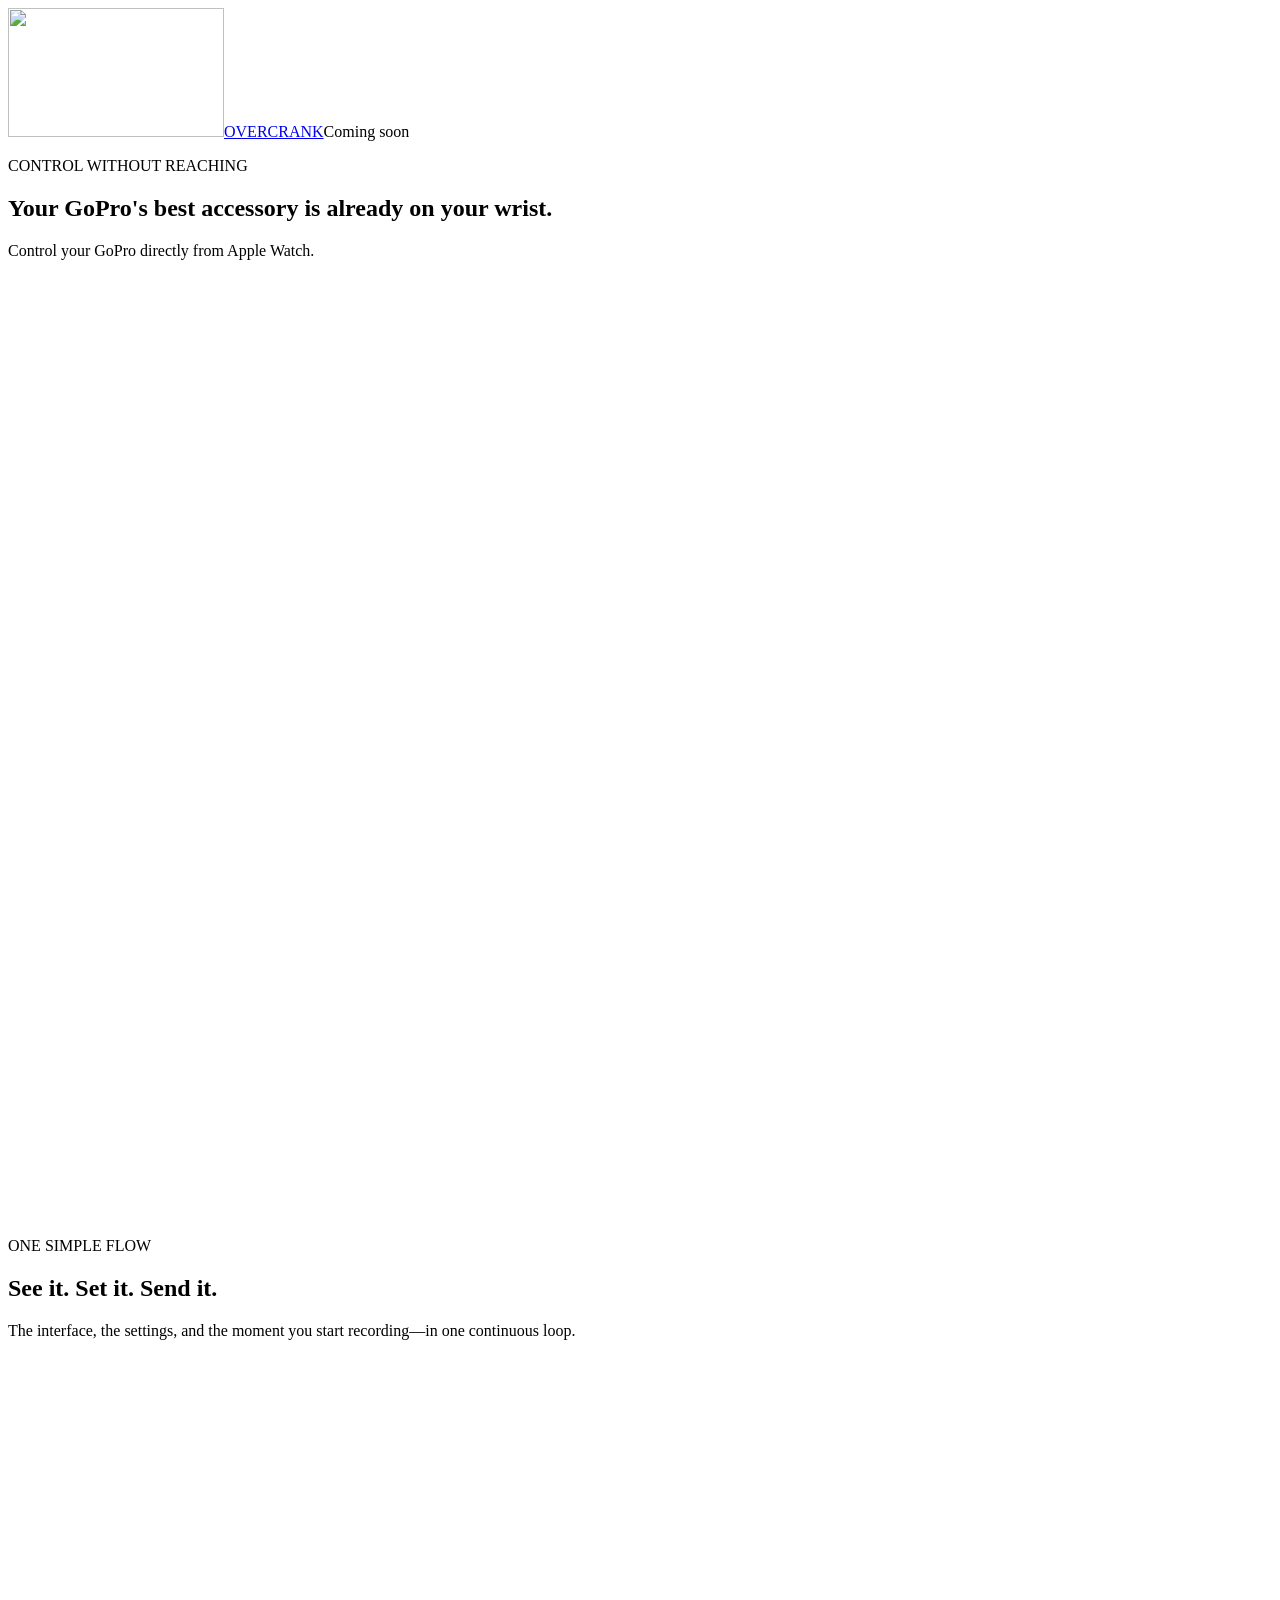
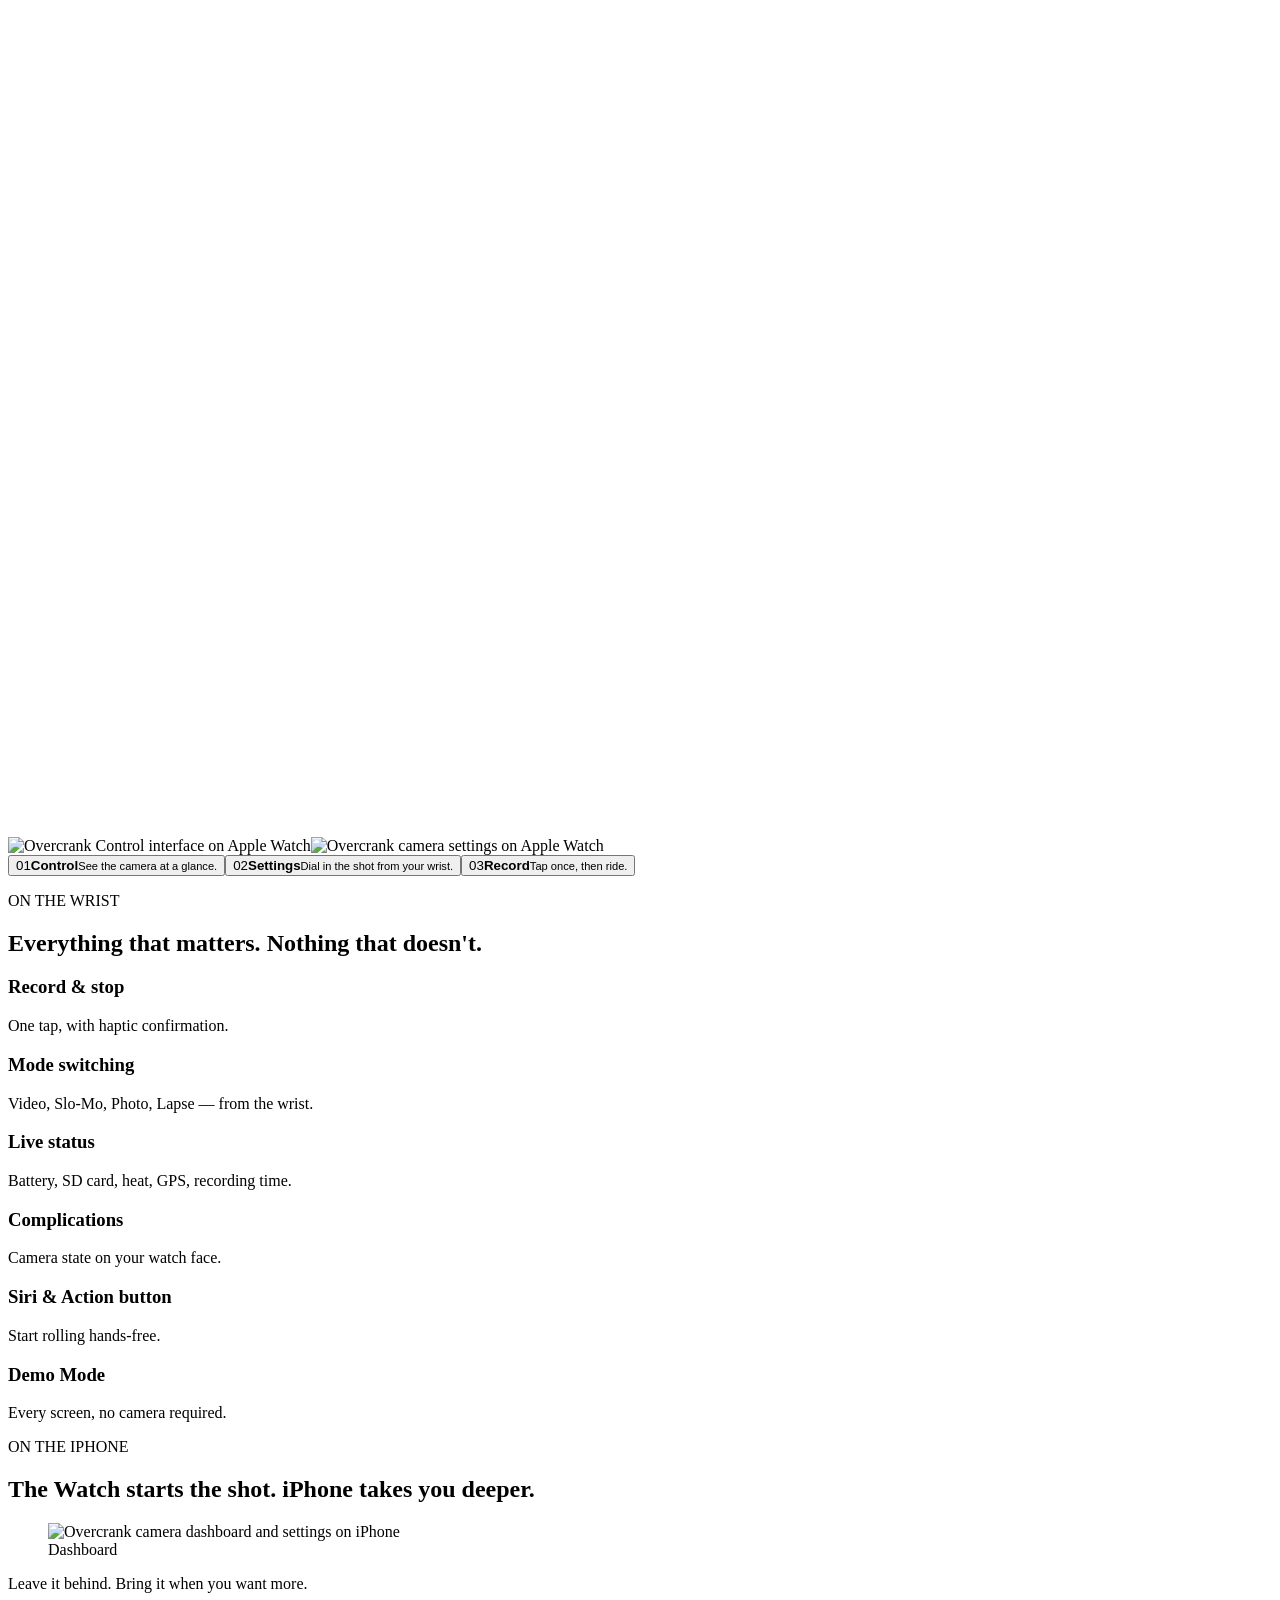
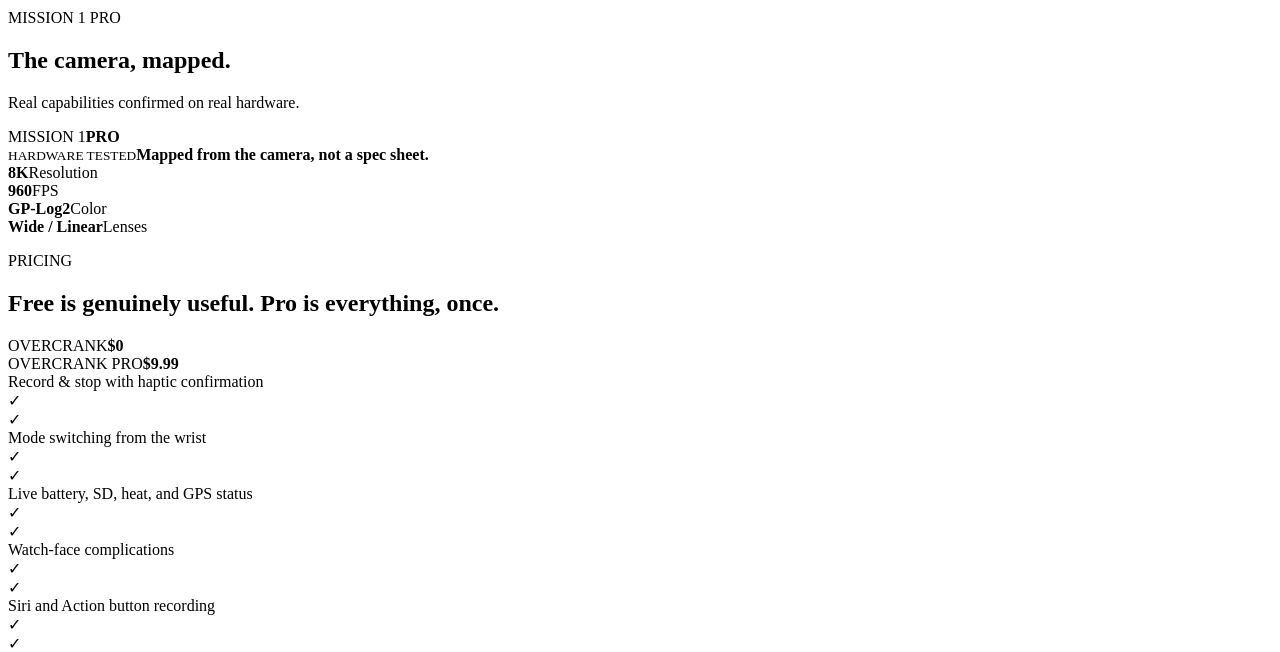
==== commit 1af4e1e1: "Publish refreshed Overcrank landing page with iPhone layout" ====
--- a/index.html
+++ b/index.html
@@ -1 +1,122 @@
-<!DOCTYPE html><html lang="en"><head><meta charSet="utf-8"/><meta name="viewport" content="width=device-width, initial-scale=1, viewport-fit=cover"/><link rel="preload" href="/overcrank-landing/_next/static/media/797e433ab948586e-s.p.08e28id.o-okb.woff2" as="font" crossorigin="" type="font/woff2"/><link rel="preload" href="/overcrank-landing/_next/static/media/caa3a2e1cccd8315-s.p.09~u27dqhyhd6.woff2" as="font" crossorigin="" type="font/woff2"/><link rel="preload" href="/overcrank-landing/overcrank/logo-216.png" as="image"/><link rel="stylesheet" href="/overcrank-landing/_next/static/chunks/0cbf1ogks8w91.css" data-precedence="next"/><link rel="preload" as="script" fetchPriority="low" href="/overcrank-landing/_next/static/chunks/0ht900cau6_ur.js"/><script src="/overcrank-landing/_next/static/chunks/0jt1s207gi5gz.js" async=""></script><script src="/overcrank-landing/_next/static/chunks/07lhk_q6pmm3r.js" async=""></script><script src="/overcrank-landing/_next/static/chunks/turbopack-0d1h0.q94pk7..js" async=""></script><script src="/overcrank-landing/_next/static/chunks/0dbhjjzl8qfwv.js" async=""></script><script src="/overcrank-landing/_next/static/chunks/0kvyfp66j737..js" async=""></script><meta name="next-size-adjust" content=""/><meta name="theme-color" content="#000000"/><title>Overcrank — Your GoPro’s best accessory is on your wrist</title><meta name="description" content="Direct Apple Watch control for GoPro recording, modes, status, deep settings, presets, Live Monitor, media, and Multi-Cam."/><meta property="og:title" content="Overcrank — Your GoPro’s best accessory is on your wrist"/><meta property="og:description" content="Watch-first GoPro control, tested on MISSION 1 Pro hardware, with a complete iPhone field console."/><meta property="og:image" content="https://hussamfazal.github.io/overcrank-landing/og.png"/><meta property="og:image:width" content="1733"/><meta property="og:image:height" content="908"/><meta property="og:image:alt" content="Overcrank Apple Watch camera control"/><meta property="og:type" content="website"/><meta name="twitter:card" content="summary_large_image"/><meta name="twitter:title" content="Overcrank — Your GoPro’s best accessory is on your wrist"/><meta name="twitter:description" content="Direct Apple Watch control for GoPro, with deep settings and a complete iPhone field console."/><meta name="twitter:image" content="https://hussamfazal.github.io/overcrank-landing/og.png"/><link rel="shortcut icon" href="/overcrank-landing/overcrank/app-icon-256.png"/><link rel="icon" href="/overcrank-landing/overcrank/app-icon-256.png"/><link rel="apple-touch-icon" href="/overcrank-landing/overcrank/app-icon-256.png"/><script src="/overcrank-landing/_next/static/chunks/03~yq9q893hmn.js" noModule=""></script></head><body class="geist_a71539c9-module__T19VSG__variable geist_mono_8d43a2aa-module__8Li5zG__variable"><div hidden=""><!--$--><!--/$--></div><main><header class="site-header"><a class="brand" href="#top" aria-label="Overcrank home"><span class="brand-mark"><img src="/overcrank-landing/overcrank/logo-216.png" alt="" width="216" height="129"/></span><span>OVERCRANK</span></a><span class="nav-cta">Coming soon</span></header><section class="hero-shot" aria-labelledby="hero-title" id="top"><div class="hero-shot-shade" aria-hidden="true"></div><div class="hero-shot-copy"><p class="hero-eyebrow">CONTROL WITHOUT REACHING</p><h1 class="hero-headline" id="hero-title">Your GoPro&#x27;s best accessory<!-- --> <span>is already on your wrist.</span></h1><p class="hero-subline">Control your GoPro directly from Apple Watch.</p></div><figure class="hero-product-card"><picture><source media="(max-width: 700px)" srcSet="/overcrank-landing/overcrank/hero-watch-mobile-real.webp"/><img class="hero-shot-image" src="/overcrank-landing/overcrank/hero-watch-wide-real.webp" alt="Real Overcrank Control interface displayed on Apple Watch" width="1672" height="941" fetchPriority="high" decoding="async"/></picture></figure></section><section class="process-section" aria-labelledby="process-title"><div class="process-heading"><p class="kicker">ONE SIMPLE FLOW</p><h2 id="process-title">See it. Set it. <span>Send it.</span></h2><p>The interface, the settings, and the moment you start recording—in one continuous loop.</p></div><div class="process-card "><picture><source media="(max-width: 700px)" srcSet="/overcrank-landing/overcrank/hero-watch-mobile-real.webp"/><img class="process-backdrop" src="/overcrank-landing/overcrank/hero.png" alt="" width="1672" height="941" loading="lazy" decoding="async"/></picture><img class="process-watch is-active" src="/overcrank-landing/overcrank/watch/01-control.png" alt="Overcrank Control interface on Apple Watch" width="422" height="514" loading="lazy" decoding="async"/><img class="process-watch " src="/overcrank-landing/overcrank/watch/03-settings.png" alt="Overcrank camera settings on Apple Watch" width="422" height="514" loading="lazy" decoding="async"/><video class="process-video " data-src="/overcrank-landing/overcrank/rider-pov.mp4" muted="" playsInline="" preload="metadata" aria-label="A mountain biker taps record on Apple Watch and begins riding"></video><div class="process-card-shade" aria-hidden="true"></div><div class="process-steps" aria-label="Overcrank recording flow"><button class="is-active" type="button" aria-pressed="true"><span class="process-step-number">01</span><strong>Control</strong><small>See the camera at a glance.</small><span class="process-step-progress" aria-hidden="true"><i></i></span></button><button class="" type="button" aria-pressed="false"><span class="process-step-number">02</span><strong>Settings</strong><small>Dial in the shot from your wrist.</small><span class="process-step-progress" aria-hidden="true"><i></i></span></button><button class="" type="button" aria-pressed="false"><span class="process-step-number">03</span><strong>Record</strong><small>Tap once, then ride.</small><span class="process-step-progress" aria-hidden="true"><i></i></span></button></div></div></section><section class="info-section band-sky" id="features"><p class="kicker">ON THE WRIST</p><h2>Everything that matters.<span> Nothing that doesn&#x27;t.</span></h2><div class="feature-grid"><article><h3>Record &amp; stop</h3><p>One tap, with haptic confirmation.</p></article><article><h3>Mode switching</h3><p>Video, Slo-Mo, Photo, Lapse — from the wrist.</p></article><article><h3>Live status</h3><p>Battery, SD card, heat, GPS, recording time.</p></article><article><h3>Complications</h3><p>Camera state on your watch face.</p></article><article><h3>Siri &amp; Action button</h3><p>Start rolling hands-free.</p></article><article><h3>Demo Mode</h3><p>Every screen, no camera required.</p></article></div></section><section class="phone-showcase" id="iphone"><div class="phone-copy"><p class="kicker">ON THE IPHONE</p><h2>The Watch starts the shot.<span> iPhone takes you deeper.</span></h2></div><div class="phone-stage" aria-label="Overcrank iPhone app"><figure class="phone-screen phone-screen-solo"><img src="/overcrank-landing/overcrank/iphone/01-Dashboard.png" alt="Overcrank camera dashboard and settings on iPhone" width="1320" height="2868" loading="lazy" decoding="async"/><figcaption>Dashboard</figcaption></figure></div><p class="phone-note">Leave it behind. Bring it when you want more.</p></section><section class="mission-profile" id="mission" aria-labelledby="mission-title"><div class="mission-profile-heading"><p class="kicker">MISSION 1 PRO</p><h2 id="mission-title">The camera, <span>mapped.</span></h2><p>Real capabilities confirmed on real hardware.</p></div><div class="mission-poster"><div class="mission-poster-grid" aria-hidden="true"></div><div class="mission-poster-title" aria-hidden="true"><span>MISSION</span><strong>1 PRO</strong></div><div class="mission-lens" aria-hidden="true"><div></div></div><div class="mission-proof"><span aria-hidden="true"></span><div><small>HARDWARE TESTED</small><strong>Mapped from the camera, not a spec sheet.</strong></div></div><div class="mission-capabilities"><article><strong>8K</strong><span>Resolution</span></article><article><strong>960</strong><span>FPS</span></article><article><strong>GP-Log2</strong><span>Color</span></article><article><strong>Wide / Linear</strong><span>Lenses</span></article></div></div></section><section class="info-section band-light" id="pricing"><p class="kicker">PRICING</p><h2>Free is genuinely useful.<span> Pro is everything, once.</span></h2><div class="compare"><div class="compare-head"><span></span><div><span>OVERCRANK</span><strong>$0</strong></div><div class="compare-pro"><span>OVERCRANK PRO</span><strong>$9.99</strong></div></div><div class="compare-row"><span>Record &amp; stop with haptic confirmation</span><div><span class="check">✓</span></div><div class="compare-pro"><span class="check">✓</span></div></div><div class="compare-row"><span>Mode switching from the wrist</span><div><span class="check">✓</span></div><div class="compare-pro"><span class="check">✓</span></div></div><div class="compare-row"><span>Live battery, SD, heat, and GPS status</span><div><span class="check">✓</span></div><div class="compare-pro"><span class="check">✓</span></div></div><div class="compare-row"><span>Watch-face complications</span><div><span class="check">✓</span></div><div class="compare-pro"><span class="check">✓</span></div></div><div class="compare-row"><span>Siri and Action button recording</span><div><span class="check">✓</span></div><div class="compare-pro"><span class="check">✓</span></div></div><div class="compare-row"><span>Demo Mode — every screen, no camera</span><div><span class="check">✓</span></div><div class="compare-pro"><span class="check">✓</span></div></div><div class="compare-row"><span>Deep settings control on Watch and iPhone</span><div><span class="cross">✕</span></div><div class="compare-pro"><span class="check">✓</span></div></div><div class="compare-row"><span>Presets synced straight to the wrist</span><div><span class="cross">✕</span></div><div class="compare-pro"><span class="check">✓</span></div></div><div class="compare-row"><span>Live Monitor and framing preview</span><div><span class="cross">✕</span></div><div class="compare-pro"><span class="check">✓</span></div></div><div class="compare-row"><span>Media browser and downloads</span><div><span class="cross">✕</span></div><div class="compare-pro"><span class="check">✓</span></div></div><div class="compare-row"><span>Multi-Cam rig control</span><div><span class="cross">✕</span></div><div class="compare-pro"><span class="check">✓</span></div></div><div class="compare-row"><span>Adventure Mode keeps the link alive</span><div><span class="cross">✕</span></div><div class="compare-pro"><span class="check">✓</span></div></div></div><p class="compare-note">Pro includes everything in Free. One purchase, family shareable, no subscription.</p><div class="faq-list" id="support"><details><summary>Which cameras work with Overcrank?</summary><p>Built and hardware-tested for GoPro MISSION 1 Pro. HERO9 Black and later are supported through the Open GoPro API; exact settings depend on camera and firmware.</p></details><details><summary>Do I need my iPhone with me?</summary><p>Not for core Watch controls — Apple Watch talks directly to the camera over Bluetooth. iPhone adds Live Monitor, media tools, preset building, and Multi-Cam.</p></details><details><summary>What devices and software do I need?</summary><p>An iPhone on iOS 17 or later and an Apple Watch on watchOS 10 or later.</p></details><details><summary>What data does Overcrank collect?</summary><p>None. No accounts, no analytics, no servers. Camera traffic stays between your devices and the camera.</p></details><p class="support-line">Questions or bugs? Email<!-- --> <a href="mailto:hussamfazal@gmail.com">hussamfazal@gmail.com</a>.</p></div></section><section class="closing"><h2>Free to download.</h2><p>Pro for $9.99. No subscription. No account.</p><span class="button button-primary" role="text" aria-label="Overcrank is coming soon to the App Store"><span class="button-kicker">Coming soon to the</span><span class="button-title">App Store</span></span><p class="closing-compat">MISSION 1 Pro · HERO9 Black and later · watchOS 10 · iOS 17</p></section><footer><a class="brand footer-brand" href="#top"><span class="brand-mark"><img src="/overcrank-landing/overcrank/logo-216.png" alt="" width="216" height="129" loading="lazy"/></span><span>OVERCRANK</span></a><p>Overcrank is an independent app and is not affiliated with, endorsed by, or sponsored by GoPro, Inc. GoPro, HERO, and MISSION are trademarks of GoPro, Inc.</p><div class="footer-links"><a href="mailto:hussamfazal@gmail.com">Contact</a><a href="https://hussamfazal.github.io/overcrank-support/privacy.html" target="_blank" rel="noreferrer">Privacy</a><a href="#support">Support</a><span>App Store — coming soon</span></div></footer></main><!--$--><!--/$--><script src="/overcrank-landing/_next/static/chunks/0ht900cau6_ur.js" id="_R_" async=""></script><script>(self.__next_f=self.__next_f||[]).push([0])</script><script>self.__next_f.push([1,"1:\"$Sreact.fragment\"\n2:I[39756,[\"/overcrank-landing/_next/static/chunks/0dbhjjzl8qfwv.js\"],\"default\"]\n3:I[37457,[\"/overcrank-landing/_next/static/chunks/0dbhjjzl8qfwv.js\"],\"default\"]\n4:I[55348,[\"/overcrank-landing/_next/static/chunks/0dbhjjzl8qfwv.js\",\"/overcrank-landing/_next/static/chunks/0kvyfp66j737..js\"],\"ScrollStory\"]\nf:I[68027,[\"/overcrank-landing/_next/static/chunks/0dbhjjzl8qfwv.js\"],\"default\",1]\n:HL[\"/overcrank-landing/_next/static/chunks/0cbf1ogks8w91.css\",\"style\"]\n:HL[\"/overcrank-landing/_next/static/media/797e433ab948586e-s.p.08e28id.o-okb.woff2\",\"font\",{\"crossOrigin\":\"\",\"type\":\"font/woff2\"}]\n:HL[\"/overcrank-landing/_next/static/media/caa3a2e1cccd8315-s.p.09~u27dqhyhd6.woff2\",\"font\",{\"crossOrigin\":\"\",\"type\":\"font/woff2\"}]\n:HL[\"/overcrank-landing/overcrank/logo-216.png\",\"image\"]\n"])</script><script>self.__next_f.push([1,"0:{\"P\":null,\"c\":[\"\",\"\"],\"q\":\"\",\"i\":false,\"f\":[[[\"\",{\"children\":[\"__PAGE__\",{}]},\"$undefined\",\"$undefined\",16],[[\"$\",\"$1\",\"c\",{\"children\":[[[\"$\",\"link\",\"0\",{\"rel\":\"stylesheet\",\"href\":\"/overcrank-landing/_next/static/chunks/0cbf1ogks8w91.css\",\"precedence\":\"next\",\"crossOrigin\":\"$undefined\",\"nonce\":\"$undefined\"}],[\"$\",\"script\",\"script-0\",{\"src\":\"/overcrank-landing/_next/static/chunks/0dbhjjzl8qfwv.js\",\"async\":true,\"nonce\":\"$undefined\"}]],[\"$\",\"html\",null,{\"lang\":\"en\",\"children\":[\"$\",\"body\",null,{\"className\":\"geist_a71539c9-module__T19VSG__variable geist_mono_8d43a2aa-module__8Li5zG__variable\",\"children\":[\"$\",\"$L2\",null,{\"parallelRouterKey\":\"children\",\"error\":\"$undefined\",\"errorStyles\":\"$undefined\",\"errorScripts\":\"$undefined\",\"template\":[\"$\",\"$L3\",null,{}],\"templateStyles\":\"$undefined\",\"templateScripts\":\"$undefined\",\"notFound\":[[[\"$\",\"title\",null,{\"children\":\"404: This page could not be found.\"}],[\"$\",\"div\",null,{\"style\":{\"fontFamily\":\"system-ui,\\\"Segoe UI\\\",Roboto,Helvetica,Arial,sans-serif,\\\"Apple Color Emoji\\\",\\\"Segoe UI Emoji\\\"\",\"height\":\"100vh\",\"textAlign\":\"center\",\"display\":\"flex\",\"flexDirection\":\"column\",\"alignItems\":\"center\",\"justifyContent\":\"center\"},\"children\":[\"$\",\"div\",null,{\"children\":[[\"$\",\"style\",null,{\"dangerouslySetInnerHTML\":{\"__html\":\"body{color:#000;background:#fff;margin:0}.next-error-h1{border-right:1px solid rgba(0,0,0,.3)}@media (prefers-color-scheme:dark){body{color:#fff;background:#000}.next-error-h1{border-right:1px solid rgba(255,255,255,.3)}}\"}}],[\"$\",\"h1\",null,{\"className\":\"next-error-h1\",\"style\":{\"display\":\"inline-block\",\"margin\":\"0 20px 0 0\",\"padding\":\"0 23px 0 0\",\"fontSize\":24,\"fontWeight\":500,\"verticalAlign\":\"top\",\"lineHeight\":\"49px\"},\"children\":404}],[\"$\",\"div\",null,{\"style\":{\"display\":\"inline-block\"},\"children\":[\"$\",\"h2\",null,{\"style\":{\"fontSize\":14,\"fontWeight\":400,\"lineHeight\":\"49px\",\"margin\":0},\"children\":\"This page could not be found.\"}]}]]}]}]],[]],\"forbidden\":\"$undefined\",\"unauthorized\":\"$undefined\"}]}]}]]}],{\"children\":[[\"$\",\"$1\",\"c\",{\"children\":[[\"$\",\"main\",null,{\"children\":[[\"$\",\"header\",null,{\"className\":\"site-header\",\"children\":[[\"$\",\"a\",null,{\"className\":\"brand\",\"href\":\"#top\",\"aria-label\":\"Overcrank home\",\"children\":[[\"$\",\"span\",null,{\"className\":\"brand-mark\",\"children\":[\"$\",\"img\",null,{\"src\":\"/overcrank-landing/overcrank/logo-216.png\",\"alt\":\"\",\"width\":216,\"height\":129}]}],[\"$\",\"span\",null,{\"children\":\"OVERCRANK\"}]]}],[\"$\",\"span\",null,{\"className\":\"nav-cta\",\"children\":\"Coming soon\"}]]}],[\"$\",\"$L4\",null,{}],[\"$\",\"section\",null,{\"className\":\"info-section band-sky\",\"id\":\"features\",\"children\":[[\"$\",\"p\",null,{\"className\":\"kicker\",\"children\":\"ON THE WRIST\"}],[\"$\",\"h2\",null,{\"children\":[\"Everything that matters.\",[\"$\",\"span\",null,{\"children\":\" Nothing that doesn't.\"}]]}],[\"$\",\"div\",null,{\"className\":\"feature-grid\",\"children\":[[\"$\",\"article\",\"Record \u0026 stop\",{\"children\":[[\"$\",\"h3\",null,{\"children\":\"Record \u0026 stop\"}],[\"$\",\"p\",null,{\"children\":\"One tap, with haptic confirmation.\"}]]}],[\"$\",\"article\",\"Mode switching\",{\"children\":[[\"$\",\"h3\",null,{\"children\":\"Mode switching\"}],[\"$\",\"p\",null,{\"children\":\"Video, Slo-Mo, Photo, Lapse — from the wrist.\"}]]}],[\"$\",\"article\",\"Live status\",{\"children\":[[\"$\",\"h3\",null,{\"children\":\"Live status\"}],[\"$\",\"p\",null,{\"children\":\"Battery, SD card, heat, GPS, recording time.\"}]]}],[\"$\",\"article\",\"Complications\",{\"children\":[[\"$\",\"h3\",null,{\"children\":\"Complications\"}],[\"$\",\"p\",null,{\"children\":\"Camera state on your watch face.\"}]]}],[\"$\",\"article\",\"Siri \u0026 Action button\",{\"children\":[[\"$\",\"h3\",null,{\"children\":\"Siri \u0026 Action button\"}],[\"$\",\"p\",null,{\"children\":\"Start rolling hands-free.\"}]]}],[\"$\",\"article\",\"Demo Mode\",{\"children\":[[\"$\",\"h3\",null,{\"children\":\"Demo Mode\"}],[\"$\",\"p\",null,{\"children\":\"Every screen, no camera required.\"}]]}]]}]]}],[\"$\",\"section\",null,{\"className\":\"phone-showcase\",\"id\":\"iphone\",\"children\":[[\"$\",\"div\",null,{\"className\":\"phone-copy\",\"children\":[[\"$\",\"p\",null,{\"className\":\"kicker\",\"children\":\"ON THE IPHONE\"}],[\"$\",\"h2\",null,{\"children\":[\"The Watch starts the shot.\",[\"$\",\"span\",null,{\"children\":\" iPhone takes you deeper.\"}]]}]]}],[\"$\",\"div\",null,{\"className\":\"phone-stage\",\"aria-label\":\"Overcrank iPhone app\",\"children\":[\"$\",\"figure\",null,{\"className\":\"phone-screen phone-screen-solo\",\"children\":[[\"$\",\"img\",null,{\"src\":\"/overcrank-landing/overcrank/iphone/01-Dashboard.png\",\"alt\":\"Overcrank camera dashboard and settings on iPhone\",\"width\":1320,\"height\":2868,\"loading\":\"lazy\",\"decoding\":\"async\"}],[\"$\",\"figcaption\",null,{\"children\":\"Dashboard\"}]]}]}],[\"$\",\"p\",null,{\"className\":\"phone-note\",\"children\":\"Leave it behind. Bring it when you want more.\"}]]}],[\"$\",\"section\",null,{\"className\":\"mission-profile\",\"id\":\"mission\",\"aria-labelledby\":\"mission-title\",\"children\":[[\"$\",\"div\",null,{\"className\":\"mission-profile-heading\",\"children\":[\"$L5\",\"$L6\",\"$L7\"]}],\"$L8\"]}],\"$L9\",\"$La\",\"$Lb\"]}],[\"$Lc\"],\"$Ld\"]}],{},null,false,null]},null,false,null],\"$Le\",false]],\"m\":\"$undefined\",\"G\":[\"$f\",[\"$L10\"]],\"S\":true,\"h\":null,\"s\":\"$undefined\",\"l\":\"$undefined\",\"p\":\"$undefined\",\"d\":\"$undefined\",\"b\":\"-brbeovB9pzHZ83nUrZNS\"}\n"])</script><script>self.__next_f.push([1,"12:I[97367,[\"/overcrank-landing/_next/static/chunks/0dbhjjzl8qfwv.js\"],\"OutletBoundary\"]\n13:\"$Sreact.suspense\"\n15:I[97367,[\"/overcrank-landing/_next/static/chunks/0dbhjjzl8qfwv.js\"],\"ViewportBoundary\"]\n17:I[97367,[\"/overcrank-landing/_next/static/chunks/0dbhjjzl8qfwv.js\"],\"MetadataBoundary\"]\n5:[\"$\",\"p\",null,{\"className\":\"kicker\",\"children\":\"MISSION 1 PRO\"}]\n6:[\"$\",\"h2\",null,{\"id\":\"mission-title\",\"children\":[\"The camera, \",[\"$\",\"span\",null,{\"children\":\"mapped.\"}]]}]\n7:[\"$\",\"p\",null,{\"children\":\"Real capabilities confirmed on real hardware.\"}]\n8:[\"$\",\"div\",null,{\"className\":\"mission-poster\",\"children\":[[\"$\",\"div\",null,{\"className\":\"mission-poster-grid\",\"aria-hidden\":\"true\"}],[\"$\",\"div\",null,{\"className\":\"mission-poster-title\",\"aria-hidden\":\"true\",\"children\":[[\"$\",\"span\",null,{\"children\":\"MISSION\"}],[\"$\",\"strong\",null,{\"children\":\"1 PRO\"}]]}],[\"$\",\"div\",null,{\"className\":\"mission-lens\",\"aria-hidden\":\"true\",\"children\":[\"$\",\"div\",null,{}]}],[\"$\",\"div\",null,{\"className\":\"mission-proof\",\"children\":[[\"$\",\"span\",null,{\"aria-hidden\":\"true\"}],[\"$\",\"div\",null,{\"children\":[[\"$\",\"small\",null,{\"children\":\"HARDWARE TESTED\"}],[\"$\",\"strong\",null,{\"children\":\"Mapped from the camera, not a spec sheet.\"}]]}]]}],[\"$\",\"div\",null,{\"className\":\"mission-capabilities\",\"children\":[[\"$\",\"article\",\"Resolution\",{\"children\":[[\"$\",\"strong\",null,{\"children\":\"8K\"}],[\"$\",\"span\",null,{\"children\":\"Resolution\"}]]}],[\"$\",\"article\",\"FPS\",{\"children\":[[\"$\",\"strong\",null,{\"children\":\"960\"}],[\"$\",\"span\",null,{\"children\":\"FPS\"}]]}],[\"$\",\"article\",\"Color\",{\"children\":[[\"$\",\"strong\",null,{\"children\":\"GP-Log2\"}],[\"$\",\"span\",null,{\"children\":\"Color\"}]]}],[\"$\",\"article\",\"Lenses\",{\"children\":[[\"$\",\"strong\",null,{\"children\":\"Wide / Linear\"}],[\"$\",\"span\",null,{\"children\":\"Lenses\"}]]}]]}]]}]\n"])</script><script>self.__next_f.push([1,"9:[\"$\",\"section\",null,{\"className\":\"info-section band-light\",\"id\":\"pricing\",\"children\":[[\"$\",\"p\",null,{\"className\":\"kicker\",\"children\":\"PRICING\"}],[\"$\",\"h2\",null,{\"children\":[\"Free is genuinely useful.\",[\"$\",\"span\",null,{\"children\":\" Pro is everything, once.\"}]]}],[\"$\",\"div\",null,{\"className\":\"compare\",\"children\":[[\"$\",\"div\",null,{\"className\":\"compare-head\",\"children\":[[\"$\",\"span\",null,{}],[\"$\",\"div\",null,{\"children\":[[\"$\",\"span\",null,{\"children\":\"OVERCRANK\"}],[\"$\",\"strong\",null,{\"children\":\"$$0\"}]]}],[\"$\",\"div\",null,{\"className\":\"compare-pro\",\"children\":[[\"$\",\"span\",null,{\"children\":\"OVERCRANK PRO\"}],[\"$\",\"strong\",null,{\"children\":\"$$9.99\"}]]}]]}],[[\"$\",\"div\",\"Record \u0026 stop with haptic confirmation\",{\"className\":\"compare-row\",\"children\":[[\"$\",\"span\",null,{\"children\":\"Record \u0026 stop with haptic confirmation\"}],[\"$\",\"div\",null,{\"children\":[\"$\",\"span\",null,{\"className\":\"check\",\"children\":\"✓\"}]}],[\"$\",\"div\",null,{\"className\":\"compare-pro\",\"children\":[\"$\",\"span\",null,{\"className\":\"check\",\"children\":\"✓\"}]}]]}],[\"$\",\"div\",\"Mode switching from the wrist\",{\"className\":\"compare-row\",\"children\":[[\"$\",\"span\",null,{\"children\":\"Mode switching from the wrist\"}],[\"$\",\"div\",null,{\"children\":[\"$\",\"span\",null,{\"className\":\"check\",\"children\":\"✓\"}]}],[\"$\",\"div\",null,{\"className\":\"compare-pro\",\"children\":[\"$\",\"span\",null,{\"className\":\"check\",\"children\":\"✓\"}]}]]}],[\"$\",\"div\",\"Live battery, SD, heat, and GPS status\",{\"className\":\"compare-row\",\"children\":[[\"$\",\"span\",null,{\"children\":\"Live battery, SD, heat, and GPS status\"}],[\"$\",\"div\",null,{\"children\":[\"$\",\"span\",null,{\"className\":\"check\",\"children\":\"✓\"}]}],[\"$\",\"div\",null,{\"className\":\"compare-pro\",\"children\":[\"$\",\"span\",null,{\"className\":\"check\",\"children\":\"✓\"}]}]]}],[\"$\",\"div\",\"Watch-face complications\",{\"className\":\"compare-row\",\"children\":[[\"$\",\"span\",null,{\"children\":\"Watch-face complications\"}],[\"$\",\"div\",null,{\"children\":[\"$\",\"span\",null,{\"className\":\"check\",\"children\":\"✓\"}]}],[\"$\",\"div\",null,{\"className\":\"compare-pro\",\"children\":[\"$\",\"span\",null,{\"className\":\"check\",\"children\":\"✓\"}]}]]}],[\"$\",\"div\",\"Siri and Action button recording\",{\"className\":\"compare-row\",\"children\":[[\"$\",\"span\",null,{\"children\":\"Siri and Action button recording\"}],[\"$\",\"div\",null,{\"children\":[\"$\",\"span\",null,{\"className\":\"check\",\"children\":\"✓\"}]}],[\"$\",\"div\",null,{\"className\":\"compare-pro\",\"children\":[\"$\",\"span\",null,{\"className\":\"check\",\"children\":\"✓\"}]}]]}],[\"$\",\"div\",\"Demo Mode — every screen, no camera\",{\"className\":\"compare-row\",\"children\":[[\"$\",\"span\",null,{\"children\":\"Demo Mode — every screen, no camera\"}],[\"$\",\"div\",null,{\"children\":[\"$\",\"span\",null,{\"className\":\"check\",\"children\":\"✓\"}]}],[\"$\",\"div\",null,{\"className\":\"compare-pro\",\"children\":[\"$\",\"span\",null,{\"className\":\"check\",\"children\":\"✓\"}]}]]}],[\"$\",\"div\",\"Deep settings control on Watch and iPhone\",{\"className\":\"compare-row\",\"children\":[[\"$\",\"span\",null,{\"children\":\"Deep settings control on Watch and iPhone\"}],[\"$\",\"div\",null,{\"children\":[\"$\",\"span\",null,{\"className\":\"cross\",\"children\":\"✕\"}]}],[\"$\",\"div\",null,{\"className\":\"compare-pro\",\"children\":[\"$\",\"span\",null,{\"className\":\"check\",\"children\":\"✓\"}]}]]}],[\"$\",\"div\",\"Presets synced straight to the wrist\",{\"className\":\"compare-row\",\"children\":[[\"$\",\"span\",null,{\"children\":\"Presets synced straight to the wrist\"}],[\"$\",\"div\",null,{\"children\":[\"$\",\"span\",null,{\"className\":\"cross\",\"children\":\"✕\"}]}],[\"$\",\"div\",null,{\"className\":\"compare-pro\",\"children\":[\"$\",\"span\",null,{\"className\":\"check\",\"children\":\"✓\"}]}]]}],[\"$\",\"div\",\"Live Monitor and framing preview\",{\"className\":\"compare-row\",\"children\":[[\"$\",\"span\",null,{\"children\":\"Live Monitor and framing preview\"}],[\"$\",\"div\",null,{\"children\":[\"$\",\"span\",null,{\"className\":\"cross\",\"children\":\"✕\"}]}],[\"$\",\"div\",null,{\"className\":\"compare-pro\",\"children\":[\"$\",\"span\",null,{\"className\":\"check\",\"children\":\"✓\"}]}]]}],[\"$\",\"div\",\"Media browser and downloads\",{\"className\":\"compare-row\",\"children\":[[\"$\",\"span\",null,{\"children\":\"Media browser and downloads\"}],[\"$\",\"div\",null,{\"children\":[\"$\",\"span\",null,{\"className\":\"cross\",\"children\":\"✕\"}]}],[\"$\",\"div\",null,{\"className\":\"compare-pro\",\"children\":[\"$\",\"span\",null,{\"className\":\"check\",\"children\":\"✓\"}]}]]}],[\"$\",\"div\",\"Multi-Cam rig control\",{\"className\":\"compare-row\",\"children\":[[\"$\",\"span\",null,{\"children\":\"Multi-Cam rig control\"}],[\"$\",\"div\",null,{\"children\":[\"$\",\"span\",null,{\"className\":\"cross\",\"children\":\"✕\"}]}],[\"$\",\"div\",null,{\"className\":\"compare-pro\",\"children\":[\"$\",\"span\",null,{\"className\":\"check\",\"children\":\"✓\"}]}]]}],[\"$\",\"div\",\"Adventure Mode keeps the link alive\",{\"className\":\"compare-row\",\"children\":[[\"$\",\"span\",null,{\"children\":\"Adventure Mode keeps the link alive\"}],[\"$\",\"div\",null,{\"children\":[\"$\",\"span\",null,{\"className\":\"cross\",\"children\":\"✕\"}]}],[\"$\",\"div\",null,{\"className\":\"compare-pro\",\"children\":[\"$\",\"span\",null,{\"className\":\"check\",\"children\":\"✓\"}]}]]}]]]}],[\"$\",\"p\",null,{\"className\":\"compare-note\",\"children\":\"Pro includes everything in Free. One purchase, family shareable, no subscription.\"}],\"$L11\"]}]\n"])</script><script>self.__next_f.push([1,"a:[\"$\",\"section\",null,{\"className\":\"closing\",\"children\":[[\"$\",\"h2\",null,{\"children\":\"Free to download.\"}],[\"$\",\"p\",null,{\"children\":\"Pro for $9.99. No subscription. No account.\"}],[\"$\",\"span\",null,{\"className\":\"button button-primary\",\"role\":\"text\",\"aria-label\":\"Overcrank is coming soon to the App Store\",\"children\":[[\"$\",\"span\",null,{\"className\":\"button-kicker\",\"children\":\"Coming soon to the\"}],[\"$\",\"span\",null,{\"className\":\"button-title\",\"children\":\"App Store\"}]]}],[\"$\",\"p\",null,{\"className\":\"closing-compat\",\"children\":\"MISSION 1 Pro · HERO9 Black and later · watchOS 10 · iOS 17\"}]]}]\nb:[\"$\",\"footer\",null,{\"children\":[[\"$\",\"a\",null,{\"className\":\"brand footer-brand\",\"href\":\"#top\",\"children\":[[\"$\",\"span\",null,{\"className\":\"brand-mark\",\"children\":[\"$\",\"img\",null,{\"src\":\"/overcrank-landing/overcrank/logo-216.png\",\"alt\":\"\",\"width\":216,\"height\":129,\"loading\":\"lazy\"}]}],[\"$\",\"span\",null,{\"children\":\"OVERCRANK\"}]]}],[\"$\",\"p\",null,{\"children\":\"Overcrank is an independent app and is not affiliated with, endorsed by, or sponsored by GoPro, Inc. GoPro, HERO, and MISSION are trademarks of GoPro, Inc.\"}],[\"$\",\"div\",null,{\"className\":\"footer-links\",\"children\":[[\"$\",\"a\",null,{\"href\":\"mailto:hussamfazal@gmail.com\",\"children\":\"Contact\"}],[\"$\",\"a\",null,{\"href\":\"https://hussamfazal.github.io/overcrank-support/privacy.html\",\"target\":\"_blank\",\"rel\":\"noreferrer\",\"children\":\"Privacy\"}],[\"$\",\"a\",null,{\"href\":\"#support\",\"children\":\"Support\"}],[\"$\",\"span\",null,{\"children\":\"App Store — coming soon\"}]]}]]}]\nc:[\"$\",\"script\",\"script-0\",{\"src\":\"/overcrank-landing/_next/static/chunks/0kvyfp66j737..js\",\"async\":true,\"nonce\":\"$undefined\"}]\nd:[\"$\",\"$L12\",null,{\"children\":[\"$\",\"$13\",null,{\"name\":\"Next.MetadataOutlet\",\"children\":\"$@14\"}]}]\ne:[\"$\",\"$1\",\"h\",{\"children\":[null,[\"$\",\"$L15\",null,{\"children\":\"$L16\"}],[\"$\",\"div\",null,{\"hidden\":true,\"children\":[\"$\",\"$L17\",null,{\"children\":[\"$\",\"$13\",null,{\"name\":\"Next.Metadata\",\"children\":\"$L18\"}]}]}],[\"$\",\"meta\",null,{\"name\":\"next-size-adjust\",\"content\":\"\"}]]}]\n10:[\"$\",\"link\",\"0\",{\"rel\":\"stylesheet\",\"href\":\"/overcrank-landing/_next/static/chunks/0cbf1ogks8w91.css\",\"precedence\":\"next\",\"crossOrigin\":\"$undefined\",\"nonce\":\"$undefined\"}]\n"])</script><script>self.__next_f.push([1,"11:[\"$\",\"div\",null,{\"className\":\"faq-list\",\"id\":\"support\",\"children\":[[[\"$\",\"details\",\"Which cameras work with Overcrank?\",{\"children\":[[\"$\",\"summary\",null,{\"children\":\"Which cameras work with Overcrank?\"}],[\"$\",\"p\",null,{\"children\":\"Built and hardware-tested for GoPro MISSION 1 Pro. HERO9 Black and later are supported through the Open GoPro API; exact settings depend on camera and firmware.\"}]]}],[\"$\",\"details\",\"Do I need my iPhone with me?\",{\"children\":[[\"$\",\"summary\",null,{\"children\":\"Do I need my iPhone with me?\"}],[\"$\",\"p\",null,{\"children\":\"Not for core Watch controls — Apple Watch talks directly to the camera over Bluetooth. iPhone adds Live Monitor, media tools, preset building, and Multi-Cam.\"}]]}],[\"$\",\"details\",\"What devices and software do I need?\",{\"children\":[[\"$\",\"summary\",null,{\"children\":\"What devices and software do I need?\"}],[\"$\",\"p\",null,{\"children\":\"An iPhone on iOS 17 or later and an Apple Watch on watchOS 10 or later.\"}]]}],[\"$\",\"details\",\"What data does Overcrank collect?\",{\"children\":[[\"$\",\"summary\",null,{\"children\":\"What data does Overcrank collect?\"}],[\"$\",\"p\",null,{\"children\":\"None. No accounts, no analytics, no servers. Camera traffic stays between your devices and the camera.\"}]]}]],[\"$\",\"p\",null,{\"className\":\"support-line\",\"children\":[\"Questions or bugs? Email\",\" \",[\"$\",\"a\",null,{\"href\":\"mailto:hussamfazal@gmail.com\",\"children\":\"hussamfazal@gmail.com\"}],\".\"]}]]}]\n"])</script><script>self.__next_f.push([1,"16:[[\"$\",\"meta\",\"0\",{\"charSet\":\"utf-8\"}],[\"$\",\"meta\",\"1\",{\"name\":\"viewport\",\"content\":\"width=device-width, initial-scale=1, viewport-fit=cover\"}],[\"$\",\"meta\",\"2\",{\"name\":\"theme-color\",\"content\":\"#000000\"}]]\n"])</script><script>self.__next_f.push([1,"19:I[27201,[\"/overcrank-landing/_next/static/chunks/0dbhjjzl8qfwv.js\"],\"IconMark\"]\n14:null\n"])</script><script>self.__next_f.push([1,"18:[[\"$\",\"title\",\"0\",{\"children\":\"Overcrank — Your GoPro’s best accessory is on your wrist\"}],[\"$\",\"meta\",\"1\",{\"name\":\"description\",\"content\":\"Direct Apple Watch control for GoPro recording, modes, status, deep settings, presets, Live Monitor, media, and Multi-Cam.\"}],[\"$\",\"meta\",\"2\",{\"property\":\"og:title\",\"content\":\"Overcrank — Your GoPro’s best accessory is on your wrist\"}],[\"$\",\"meta\",\"3\",{\"property\":\"og:description\",\"content\":\"Watch-first GoPro control, tested on MISSION 1 Pro hardware, with a complete iPhone field console.\"}],[\"$\",\"meta\",\"4\",{\"property\":\"og:image\",\"content\":\"https://hussamfazal.github.io/overcrank-landing/og.png\"}],[\"$\",\"meta\",\"5\",{\"property\":\"og:image:width\",\"content\":\"1733\"}],[\"$\",\"meta\",\"6\",{\"property\":\"og:image:height\",\"content\":\"908\"}],[\"$\",\"meta\",\"7\",{\"property\":\"og:image:alt\",\"content\":\"Overcrank Apple Watch camera control\"}],[\"$\",\"meta\",\"8\",{\"property\":\"og:type\",\"content\":\"website\"}],[\"$\",\"meta\",\"9\",{\"name\":\"twitter:card\",\"content\":\"summary_large_image\"}],[\"$\",\"meta\",\"10\",{\"name\":\"twitter:title\",\"content\":\"Overcrank — Your GoPro’s best accessory is on your wrist\"}],[\"$\",\"meta\",\"11\",{\"name\":\"twitter:description\",\"content\":\"Direct Apple Watch control for GoPro, with deep settings and a complete iPhone field console.\"}],[\"$\",\"meta\",\"12\",{\"name\":\"twitter:image\",\"content\":\"https://hussamfazal.github.io/overcrank-landing/og.png\"}],[\"$\",\"link\",\"13\",{\"rel\":\"shortcut icon\",\"href\":\"/overcrank-landing/overcrank/app-icon-256.png\"}],[\"$\",\"link\",\"14\",{\"rel\":\"icon\",\"href\":\"/overcrank-landing/overcrank/app-icon-256.png\"}],[\"$\",\"link\",\"15\",{\"rel\":\"apple-touch-icon\",\"href\":\"/overcrank-landing/overcrank/app-icon-256.png\"}],[\"$\",\"$L19\",\"16\",{}]]\n"])</script></body></html>+<!DOCTYPE html><html lang="en"><head><meta charSet="utf-8"/><meta name="viewport" content="width=device-width, initial-scale=1"/><link rel="preload" href="/overcrank-landing/overcrank/logo-216.png" as="image"/><link rel="stylesheet" href="/overcrank-landing/assets/index-7NS16dRt.css" data-rsc-css-href="/overcrank-landing/assets/index-7NS16dRt.css" data-precedence="vite-rsc/importer-resources"/><link rel="modulepreload" href="/overcrank-landing/assets/layout-segment-context-DETfr3MY.js" crossorigin=""/><link rel="modulepreload" href="/overcrank-landing/assets/rolldown-runtime-S-ySWqyJ.js" crossorigin=""/><link rel="modulepreload" href="/overcrank-landing/assets/index-Du6kb4fa.js" crossorigin=""/><link rel="modulepreload" href="/overcrank-landing/assets/framework-CXnKph_e.js" crossorigin=""/><link rel="modulepreload" href="/overcrank-landing/assets/scroll-story-DIAzJ0ec.js" crossorigin=""/><title>Overcrank — Your GoPro’s best accessory is on your wrist</title><meta name="description" content="Direct Apple Watch control for GoPro recording, modes, status, deep settings, presets, Live Monitor, media, and Multi-Cam."/><meta property="og:title" content="Overcrank — Your GoPro’s best accessory is on your wrist"/><meta property="og:description" content="Watch-first GoPro control, tested on MISSION 1 Pro hardware, with a complete iPhone field console."/><meta property="og:type" content="website"/><meta property="og:image" content="https://hussamfazal.github.io/overcrank-landing/og.png"/><meta property="og:image:width" content="1733"/><meta property="og:image:height" content="908"/><meta property="og:image:alt" content="Overcrank Apple Watch camera control"/><meta name="twitter:card" content="summary_large_image"/><meta name="twitter:title" content="Overcrank — Your GoPro’s best accessory is on your wrist"/><meta name="twitter:description" content="Direct Apple Watch control for GoPro, with deep settings and a complete iPhone field console."/><meta name="twitter:image" content="https://hussamfazal.github.io/overcrank-landing/og.png"/><link rel="shortcut icon" href="https://hussamfazal.github.io/overcrank-landing/overcrank/app-icon-256.png"/><link rel="icon" href="https://hussamfazal.github.io/overcrank-landing/overcrank/app-icon-256.png"/><link rel="apple-touch-icon" href="https://hussamfazal.github.io/overcrank-landing/overcrank/app-icon-256.png"/><meta name="theme-color" content="#000000"/><script>self.__VINEXT_RSC_PARAMS__={}</script><script>self.__VINEXT_RSC_NAV__={"pathname":"/","searchParams":[]}</script><link rel="modulepreload" href="/overcrank-landing/assets/index-Du6kb4fa.js" />
+<link rel="preload" href="/overcrank-landing/assets/_vinext_fonts/geist-8ac0455e797f/geist-ff2310f5.woff2" as="font" type="font/woff2" crossorigin />
+<link rel="preload" href="/overcrank-landing/assets/_vinext_fonts/geist-8ac0455e797f/geist-875ccdd4.woff2" as="font" type="font/woff2" crossorigin />
+<link rel="preload" href="/overcrank-landing/assets/_vinext_fonts/geist-8ac0455e797f/geist-52306abf.woff2" as="font" type="font/woff2" crossorigin />
+<link rel="preload" href="/overcrank-landing/assets/_vinext_fonts/geist-8ac0455e797f/geist-001175b1.woff2" as="font" type="font/woff2" crossorigin />
+<link rel="preload" href="/overcrank-landing/assets/_vinext_fonts/geist-8ac0455e797f/geist-98bbbccb.woff2" as="font" type="font/woff2" crossorigin />
+<link rel="preload" href="/overcrank-landing/assets/_vinext_fonts/geist-mono-00e989178794/geist-mono-f6b33328.woff2" as="font" type="font/woff2" crossorigin />
+<link rel="preload" href="/overcrank-landing/assets/_vinext_fonts/geist-mono-00e989178794/geist-mono-44e03052.woff2" as="font" type="font/woff2" crossorigin />
+<link rel="preload" href="/overcrank-landing/assets/_vinext_fonts/geist-mono-00e989178794/geist-mono-0638449e.woff2" as="font" type="font/woff2" crossorigin />
+<link rel="preload" href="/overcrank-landing/assets/_vinext_fonts/geist-mono-00e989178794/geist-mono-971fb274.woff2" as="font" type="font/woff2" crossorigin />
+<link rel="preload" href="/overcrank-landing/assets/_vinext_fonts/geist-mono-00e989178794/geist-mono-44745446.woff2" as="font" type="font/woff2" crossorigin />
+<link rel="preload" href="/overcrank-landing/assets/_vinext_fonts/geist-mono-00e989178794/geist-mono-013b2f2f.woff2" as="font" type="font/woff2" crossorigin />
+<style data-vinext-fonts>/* cyrillic-ext */
+@font-face {
+  font-family: 'Geist';
+  font-style: normal;
+  font-weight: 100 900;
+  font-display: swap;
+  src: url(/overcrank-landing/assets/_vinext_fonts/geist-8ac0455e797f/geist-ff2310f5.woff2) format('woff2');
+  unicode-range: U+0460-052F, U+1C80-1C8A, U+20B4, U+2DE0-2DFF, U+A640-A69F, U+FE2E-FE2F;
+}
+/* cyrillic */
+@font-face {
+  font-family: 'Geist';
+  font-style: normal;
+  font-weight: 100 900;
+  font-display: swap;
+  src: url(/overcrank-landing/assets/_vinext_fonts/geist-8ac0455e797f/geist-875ccdd4.woff2) format('woff2');
+  unicode-range: U+0301, U+0400-045F, U+0490-0491, U+04B0-04B1, U+2116;
+}
+/* vietnamese */
+@font-face {
+  font-family: 'Geist';
+  font-style: normal;
+  font-weight: 100 900;
+  font-display: swap;
+  src: url(/overcrank-landing/assets/_vinext_fonts/geist-8ac0455e797f/geist-52306abf.woff2) format('woff2');
+  unicode-range: U+0102-0103, U+0110-0111, U+0128-0129, U+0168-0169, U+01A0-01A1, U+01AF-01B0, U+0300-0301, U+0303-0304, U+0308-0309, U+0323, U+0329, U+1EA0-1EF9, U+20AB;
+}
+/* latin-ext */
+@font-face {
+  font-family: 'Geist';
+  font-style: normal;
+  font-weight: 100 900;
+  font-display: swap;
+  src: url(/overcrank-landing/assets/_vinext_fonts/geist-8ac0455e797f/geist-001175b1.woff2) format('woff2');
+  unicode-range: U+0100-02BA, U+02BD-02C5, U+02C7-02CC, U+02CE-02D7, U+02DD-02FF, U+0304, U+0308, U+0329, U+1D00-1DBF, U+1E00-1E9F, U+1EF2-1EFF, U+2020, U+20A0-20AB, U+20AD-20C0, U+2113, U+2C60-2C7F, U+A720-A7FF;
+}
+/* latin */
+@font-face {
+  font-family: 'Geist';
+  font-style: normal;
+  font-weight: 100 900;
+  font-display: swap;
+  src: url(/overcrank-landing/assets/_vinext_fonts/geist-8ac0455e797f/geist-98bbbccb.woff2) format('woff2');
+  unicode-range: U+0000-00FF, U+0131, U+0152-0153, U+02BB-02BC, U+02C6, U+02DA, U+02DC, U+0304, U+0308, U+0329, U+2000-206F, U+20AC, U+2122, U+2191, U+2193, U+2212, U+2215, U+FEFF, U+FFFD;
+}
+
+.__font_geist_0nr58hk { font-family: 'Geist', sans-serif; }
+
+.__variable_geist_0nr58hk { --font-geist-sans: 'Geist', sans-serif; }
+
+/* cyrillic-ext */
+@font-face {
+  font-family: 'Geist Mono';
+  font-style: normal;
+  font-weight: 100 900;
+  font-display: swap;
+  src: url(/overcrank-landing/assets/_vinext_fonts/geist-mono-00e989178794/geist-mono-f6b33328.woff2) format('woff2');
+  unicode-range: U+0460-052F, U+1C80-1C8A, U+20B4, U+2DE0-2DFF, U+A640-A69F, U+FE2E-FE2F;
+}
+/* cyrillic */
+@font-face {
+  font-family: 'Geist Mono';
+  font-style: normal;
+  font-weight: 100 900;
+  font-display: swap;
+  src: url(/overcrank-landing/assets/_vinext_fonts/geist-mono-00e989178794/geist-mono-44e03052.woff2) format('woff2');
+  unicode-range: U+0301, U+0400-045F, U+0490-0491, U+04B0-04B1, U+2116;
+}
+/* symbols2 */
+@font-face {
+  font-family: 'Geist Mono';
+  font-style: normal;
+  font-weight: 100 900;
+  font-display: swap;
+  src: url(/overcrank-landing/assets/_vinext_fonts/geist-mono-00e989178794/geist-mono-0638449e.woff2) format('woff2');
+  unicode-range: U+2000-2001, U+2004-2008, U+200A, U+23B8-23BD, U+2500-259F;
+}
+/* vietnamese */
+@font-face {
+  font-family: 'Geist Mono';
+  font-style: normal;
+  font-weight: 100 900;
+  font-display: swap;
+  src: url(/overcrank-landing/assets/_vinext_fonts/geist-mono-00e989178794/geist-mono-971fb274.woff2) format('woff2');
+  unicode-range: U+0102-0103, U+0110-0111, U+0128-0129, U+0168-0169, U+01A0-01A1, U+01AF-01B0, U+0300-0301, U+0303-0304, U+0308-0309, U+0323, U+0329, U+1EA0-1EF9, U+20AB;
+}
+/* latin-ext */
+@font-face {
+  font-family: 'Geist Mono';
+  font-style: normal;
+  font-weight: 100 900;
+  font-display: swap;
+  src: url(/overcrank-landing/assets/_vinext_fonts/geist-mono-00e989178794/geist-mono-44745446.woff2) format('woff2');
+  unicode-range: U+0100-02BA, U+02BD-02C5, U+02C7-02CC, U+02CE-02D7, U+02DD-02FF, U+0304, U+0308, U+0329, U+1D00-1DBF, U+1E00-1E9F, U+1EF2-1EFF, U+2020, U+20A0-20AB, U+20AD-20C0, U+2113, U+2C60-2C7F, U+A720-A7FF;
+}
+/* latin */
+@font-face {
+  font-family: 'Geist Mono';
+  font-style: normal;
+  font-weight: 100 900;
+  font-display: swap;
+  src: url(/overcrank-landing/assets/_vinext_fonts/geist-mono-00e989178794/geist-mono-013b2f2f.woff2) format('woff2');
+  unicode-range: U+0000-00FF, U+0131, U+0152-0153, U+02BB-02BC, U+02C6, U+02DA, U+02DC, U+0304, U+0308, U+0329, U+2000-206F, U+20AC, U+2122, U+2191, U+2193, U+2212, U+2215, U+FEFF, U+FFFD;
+}
+
+.__font_geist_mono_1vyzarl { font-family: 'Geist Mono', sans-serif; }
+
+.__variable_geist_mono_1vyzarl { --font-geist-mono: 'Geist Mono', sans-serif; }
+</style>
+</head><body class="__variable_geist_0nr58hk __variable_geist_mono_1vyzarl"><main><header class="site-header"><a class="brand" href="#top" aria-label="Overcrank home"><span class="brand-mark"><img src="/overcrank-landing/overcrank/logo-216.png" alt="" width="216" height="129"/></span><span class="wordmark">OVERCRANK</span></a><span class="nav-cta">Coming soon</span></header><section class="hero-shot" aria-labelledby="hero-title" id="top"><div class="hero-shot-shade" aria-hidden="true"></div><div class="hero-shot-copy"><p class="hero-eyebrow">CONTROL WITHOUT REACHING</p><h1 class="hero-headline" id="hero-title">Your GoPro&#x27;s best accessory<!-- --> <span>is already on your wrist.</span></h1><p class="hero-subline">Control your GoPro directly from Apple Watch.</p></div><figure class="hero-product-card"><picture><source media="(max-width: 700px)" srcSet="/overcrank-landing/overcrank/hero-watch-mobile-real.webp"/><img class="hero-shot-image" src="/overcrank-landing/overcrank/hero-watch-wide-real.webp" alt="Real Overcrank Control interface displayed on Apple Watch" width="1672" height="941" fetchPriority="high" decoding="async"/></picture></figure></section><section class="process-section" aria-labelledby="process-title"><div class="process-heading"><p class="kicker">ONE SIMPLE FLOW</p><h2 id="process-title">See it. Set it. <span>Send it.</span></h2><p>The interface, the settings, and the moment you start recording—in one continuous loop.</p></div><div class="process-card "><picture><source media="(max-width: 700px)" srcSet="/overcrank-landing/overcrank/hero-watch-mobile-real.webp"/><img class="process-backdrop" src="/overcrank-landing/overcrank/hero.png" alt="" width="1672" height="941" loading="lazy" decoding="async"/></picture><img class="process-watch is-active" src="/overcrank-landing/overcrank/watch/01-control.png" alt="Overcrank Control interface on Apple Watch" width="422" height="514" loading="lazy" decoding="async"/><img class="process-watch " src="/overcrank-landing/overcrank/watch/03-settings.png" alt="Overcrank camera settings on Apple Watch" width="422" height="514" loading="lazy" decoding="async"/><video class="process-video " data-src="/overcrank-landing/overcrank/rider-pov.mp4" muted="" playsInline="" preload="metadata" aria-label="A mountain biker taps record on Apple Watch and begins riding"></video><div class="process-card-shade" aria-hidden="true"></div><div class="process-steps" aria-label="Overcrank recording flow"><button class="is-active" type="button" aria-pressed="true"><span class="process-step-number">01</span><strong>Control</strong><small>See the camera at a glance.</small><span class="process-step-progress" aria-hidden="true"><i></i></span></button><button class="" type="button" aria-pressed="false"><span class="process-step-number">02</span><strong>Settings</strong><small>Dial in the shot from your wrist.</small><span class="process-step-progress" aria-hidden="true"><i></i></span></button><button class="" type="button" aria-pressed="false"><span class="process-step-number">03</span><strong>Record</strong><small>Tap once, then ride.</small><span class="process-step-progress" aria-hidden="true"><i></i></span></button></div></div></section><section class="info-section band-sky" id="features"><p class="kicker">ON THE WRIST</p><h2>Everything that matters.<span> Nothing that doesn&#x27;t.</span></h2><div class="feature-grid"><article><h3>Record &amp; stop</h3><p>One tap, with haptic confirmation.</p></article><article><h3>Mode switching</h3><p>Video, Slo-Mo, Photo, Lapse — from the wrist.</p></article><article><h3>Live status</h3><p>Battery, SD card, heat, GPS, recording time.</p></article><article><h3>Complications</h3><p>Camera state on your watch face.</p></article><article><h3>Siri &amp; Action button</h3><p>Start rolling hands-free.</p></article><article><h3>Demo Mode</h3><p>Every screen, no camera required.</p></article></div></section><section class="phone-showcase" id="iphone"><div class="phone-copy"><p class="kicker">ON THE IPHONE</p><h2>The Watch starts the shot.<span> iPhone takes you deeper.</span></h2></div><div class="phone-stage" aria-label="Overcrank iPhone app"><figure class="phone-screen phone-screen-solo"><img src="/overcrank-landing/overcrank/iphone/01-Dashboard.png" alt="Overcrank camera dashboard and settings on iPhone" width="1320" height="2868" loading="lazy" decoding="async"/><figcaption>Dashboard</figcaption></figure></div><p class="phone-note">Leave it behind. Bring it when you want more.</p></section><section class="mission-profile" id="mission" aria-labelledby="mission-title"><div class="mission-profile-heading"><p class="kicker">MISSION 1 PRO</p><h2 id="mission-title">The camera, <span>mapped.</span></h2><p>Real capabilities confirmed on real hardware.</p></div><div class="mission-poster"><div class="mission-poster-grid" aria-hidden="true"></div><div class="mission-poster-title" aria-hidden="true"><span>MISSION 1</span><strong>PRO</strong></div><div class="mission-lens" aria-hidden="true"><div></div></div><div class="mission-proof"><span aria-hidden="true"></span><div><small>HARDWARE TESTED</small><strong>Mapped from the camera, not a spec sheet.</strong></div></div><div class="mission-capabilities"><article><strong>8K</strong><span>Resolution</span></article><article><strong>960</strong><span>FPS</span></article><article><strong>GP-Log2</strong><span>Color</span></article><article><strong>Wide / Linear</strong><span>Lenses</span></article></div></div></section><section class="info-section band-light" id="pricing"><p class="kicker">PRICING</p><h2>Free is genuinely useful.<span> Pro is everything, once.</span></h2><div class="compare"><div class="compare-head"><span></span><div><span class="wordmark">OVERCRANK</span><strong>$0</strong></div><div class="compare-pro"><span class="wordmark">OVERCRANK PRO</span><strong>$9.99</strong></div></div><div class="compare-row"><span>Record &amp; stop with haptic confirmation</span><div><span class="check">✓</span></div><div class="compare-pro"><span class="check">✓</span></div></div><div class="compare-row"><span>Mode switching from the wrist</span><div><span class="check">✓</span></div><div class="compare-pro"><span class="check">✓</span></div></div><div class="compare-row"><span>Live battery, SD, heat, and GPS status</span><div><span class="check">✓</span></div><div class="compare-pro"><span class="check">✓</span></div></div><div class="compare-row"><span>Watch-face complications</span><div><span class="check">✓</span></div><div class="compare-pro"><span class="check">✓</span></div></div><div class="compare-row"><span>Siri and Action button recording</span><div><span class="check">✓</span></div><div class="compare-pro"><span class="check">✓</span></div></div><div class="compare-row"><span>Demo Mode — every screen, no camera</span><div><span class="check">✓</span></div><div class="compare-pro"><span class="check">✓</span></div></div><div class="compare-row"><span>Deep settings control on Watch and iPhone</span><div><span class="cross">✕</span></div><div class="compare-pro"><span class="check">✓</span></div></div><div class="compare-row"><span>Presets synced straight to the wrist</span><div><span class="cross">✕</span></div><div class="compare-pro"><span class="check">✓</span></div></div><div class="compare-row"><span>Live Monitor and framing preview</span><div><span class="cross">✕</span></div><div class="compare-pro"><span class="check">✓</span></div></div><div class="compare-row"><span>Media browser and downloads</span><div><span class="cross">✕</span></div><div class="compare-pro"><span class="check">✓</span></div></div><div class="compare-row"><span>Multi-Cam rig control</span><div><span class="cross">✕</span></div><div class="compare-pro"><span class="check">✓</span></div></div><div class="compare-row"><span>Adventure Mode keeps the link alive</span><div><span class="cross">✕</span></div><div class="compare-pro"><span class="check">✓</span></div></div></div><p class="compare-note">Pro includes everything in Free. One purchase, family shareable, no subscription.</p><div class="faq-list" id="support"><details><summary>Which cameras work with Overcrank?</summary><p>Built and hardware-tested for GoPro MISSION 1 Pro. HERO9 Black and later are supported through the Open GoPro API; exact settings depend on camera and firmware.</p></details><details><summary>Do I need my iPhone with me?</summary><p>Not for core Watch controls — Apple Watch talks directly to the camera over Bluetooth. iPhone adds Live Monitor, media tools, preset building, and Multi-Cam.</p></details><details><summary>What devices and software do I need?</summary><p>An iPhone on iOS 17 or later and an Apple Watch on watchOS 10 or later.</p></details><details><summary>What data does Overcrank collect?</summary><p>None. No accounts, no analytics, no servers. Camera traffic stays between your devices and the camera.</p></details><p class="support-line">Questions or bugs? Email<!-- --> <a href="mailto:hussamfazal@gmail.com">hussamfazal@gmail.com</a>.</p></div></section><section class="closing"><h2>Free to download.</h2><p>Pro for $9.99. No subscription. No account.</p><span class="button button-primary" role="text" aria-label="Overcrank is coming soon to the App Store"><span class="button-kicker">Coming soon to the</span><span class="button-title">App Store</span></span><p class="closing-compat">MISSION 1 Pro · HERO9 Black and later · watchOS 10 · iOS 17</p></section><footer><a class="brand footer-brand" href="#top"><span class="brand-mark"><img src="/overcrank-landing/overcrank/logo-216.png" alt="" width="216" height="129" loading="lazy"/></span><span class="wordmark">OVERCRANK</span></a><p>Overcrank is an independent app and is not affiliated with, endorsed by, or sponsored by GoPro, Inc. GoPro, HERO, and MISSION are trademarks of GoPro, Inc.</p><div class="footer-links"><a href="mailto:hussamfazal@gmail.com">Contact</a><a href="https://hussamfazal.github.io/overcrank-support/privacy.html" target="_blank" rel="noreferrer">Privacy</a><a href="#support">Support</a><span>App Store — coming soon</span></div></footer></main><script id="_R_">import("/overcrank-landing/assets/index-Du6kb4fa.js")</script></body></html><script>self.__VINEXT_RSC_CHUNKS__=self.__VINEXT_RSC_CHUNKS__||[];self.__VINEXT_RSC_CHUNKS__.push("2:I[\"8c0f216c4604\",[],\"Children\",1]\n3:I[\"15c18cfaeeff\",[],\"LayoutSegmentProvider\",1]\n4:I[\"8c0f216c4604\",[],\"Slot\",1]\n5:I[\"593f344dc510\",[],\"RedirectBoundary\",1]\n:HL[\"/overcrank-landing/assets/index-7NS16dRt.css\",\"style\"]\n")</script><script>self.__VINEXT_RSC_CHUNKS__=self.__VINEXT_RSC_CHUNKS__||[];self.__VINEXT_RSC_CHUNKS__.push("0:{\"__route\":\"route:/\",\"__interceptionContext\":null,\"__layoutIds\":[\"layout:/\"],\"__rootLayout\":\"/\",\"page:/\":\"$L1\",\"layout:/\":[[[[\"$\",\"link\",\"css:/overcrank-landing/assets/index-7NS16dRt.css\",{\"rel\":\"stylesheet\",\"precedence\":\"vite-rsc/importer-resources\",\"href\":\"/overcrank-landing/assets/index-7NS16dRt.css\",\"data-rsc-css-href\":\"/overcrank-landing/assets/index-7NS16dRt.css\"}],\"$undefined\"],[\"$\",\"html\",null,{\"lang\":\"en\",\"children\":[\"$\",\"body\",null,{\"className\":\"__variable_geist_0nr58hk __variable_geist_mono_1vyzarl\",\"children\":[\"$\",\"$L2\",null,{}]}]}]],null],\"route:/\":[[[\"$\",\"meta\",null,{\"charSet\":\"utf-8\"}],[[\"$\",\"title\",\"0\",{\"children\":\"Overcrank — Your GoPro’s best accessory is on your wrist\"}],[\"$\",\"meta\",\"1\",{\"name\":\"description\",\"content\":\"Direct Apple Watch control for GoPro recording, modes, status, deep settings, presets, Live Monitor, media, and Multi-Cam.\"}],[\"$\",\"meta\",\"2\",{\"property\":\"og:title\",\"content\":\"Overcrank — Your GoPro’s best accessory is on your wrist\"}],[\"$\",\"meta\",\"3\",{\"property\":\"og:description\",\"content\":\"Watch-first GoPro control, tested on MISSION 1 Pro hardware, with a complete iPhone field console.\"}],[\"$\",\"meta\",\"4\",{\"property\":\"og:type\",\"content\":\"website\"}],[\"$\",\"meta\",\"5\",{\"property\":\"og:image\",\"content\":\"https://hussamfazal.github.io/overcrank-landing/og.png\"}],[\"$\",\"meta\",\"6\",{\"property\":\"og:image:width\",\"content\":\"1733\"}],[\"$\",\"meta\",\"7\",{\"property\":\"og:image:height\",\"content\":\"908\"}],[\"$\",\"meta\",\"8\",{\"property\":\"og:image:alt\",\"content\":\"Overcrank Apple Watch camera control\"}],[\"$\",\"meta\",\"9\",{\"name\":\"twitter:card\",\"content\":\"summary_large_image\"}],[\"$\",\"meta\",\"10\",{\"name\":\"twitter:title\",\"content\":\"Overcrank — Your GoPro’s best accessory is on your wrist\"}],[\"$\",\"meta\",\"11\",{\"name\":\"twitter:description\",\"content\":\"Direct Apple Watch control for GoPro, with deep settings and a complete iPhone field console.\"}],[\"$\",\"meta\",\"12\",{\"name\":\"twitter:image\",\"content\":\"https://hussamfazal.github.io/overcrank-landing/og.png\"}],[\"$\",\"link\",\"13\",{\"rel\":\"shortcut icon\",\"href\":\"https://hussamfazal.github.io/overcrank-landing/overcrank/app-icon-256.png\"}],[\"$\",\"link\",\"14\",{\"rel\":\"icon\",\"href\":\"https://hussamfazal.github.io/overcrank-landing/overcrank/app-icon-256.png\"}],[\"$\",\"link\",\"15\",{\"rel\":\"apple-touch-icon\",\"href\":\"https://hussamfazal.github.io/overcrank-landing/overcrank/app-icon-256.png\"}]],[[\"$\",\"meta\",\"0\",{\"name\":\"viewport\",\"content\":\"width=device-width, initial-scale=1\"}],[\"$\",\"meta\",\"1\",{\"name\":\"theme-color\",\"content\":\"#000000\"}]]],[\"$\",\"$L3\",null,{\"segmentMap\":{\"children\":[]},\"children\":[\"$\",\"$L4\",null,{\"id\":\"layout:/\",\"parallelSlots\":\"$undefined\",\"children\":[\"$\",\"$L5\",null,{\"children\":[\"$\",\"$L3\",null,{\"segmentMap\":{\"children\":[]},\"children\":[\"$\",\"$L4\",null,{\"id\":\"page:/\"}]}]}]}]}]],\"__layoutFlags\":{\"layout:/\":\"s\"},\"__artifactCompatibility\":{\"schemaVersion\":1,\"graphVersion\":\"app-route-graph:4uhn5s1wvoptc\",\"deploymentVersion\":\"de910299-eb10-4364-83aa-d3f7b15a1fd5\",\"appElementsSchemaVersion\":1,\"rscPayloadSchemaVersion\":1,\"rootBoundaryId\":\"/\",\"renderEpoch\":null}}\n")</script><script>self.__VINEXT_RSC_CHUNKS__=self.__VINEXT_RSC_CHUNKS__||[];self.__VINEXT_RSC_CHUNKS__.push("6:I[\"faa574569af1\",[],\"ScrollStory\",1]\n:HL[\"/overcrank-landing/overcrank/logo-216.png\",\"image\"]\n")</script><script>self.__VINEXT_RSC_CHUNKS__=self.__VINEXT_RSC_CHUNKS__||[];self.__VINEXT_RSC_CHUNKS__.push("1:[\"$\",\"main\",null,{\"children\":[[\"$\",\"header\",null,{\"className\":\"site-header\",\"children\":[[\"$\",\"a\",null,{\"className\":\"brand\",\"href\":\"#top\",\"aria-label\":\"Overcrank home\",\"children\":[[\"$\",\"span\",null,{\"className\":\"brand-mark\",\"children\":[\"$\",\"img\",null,{\"src\":\"/overcrank-landing/overcrank/logo-216.png\",\"alt\":\"\",\"width\":216,\"height\":129}]}],[\"$\",\"span\",null,{\"className\":\"wordmark\",\"children\":\"OVERCRANK\"}]]}],[\"$\",\"span\",null,{\"className\":\"nav-cta\",\"children\":\"Coming soon\"}]]}],[\"$\",\"$L6\",null,{}],[\"$\",\"section\",null,{\"className\":\"info-section band-sky\",\"id\":\"features\",\"children\":[[\"$\",\"p\",null,{\"className\":\"kicker\",\"children\":\"ON THE WRIST\"}],[\"$\",\"h2\",null,{\"children\":[\"Everything that matters.\",[\"$\",\"span\",null,{\"children\":\" Nothing that doesn't.\"}]]}],[\"$\",\"div\",null,{\"className\":\"feature-grid\",\"children\":[[\"$\",\"article\",\"Record \u0026 stop\",{\"children\":[[\"$\",\"h3\",null,{\"children\":\"Record \u0026 stop\"}],[\"$\",\"p\",null,{\"children\":\"One tap, with haptic confirmation.\"}]]}],[\"$\",\"article\",\"Mode switching\",{\"children\":[[\"$\",\"h3\",null,{\"children\":\"Mode switching\"}],[\"$\",\"p\",null,{\"children\":\"Video, Slo-Mo, Photo, Lapse — from the wrist.\"}]]}],[\"$\",\"article\",\"Live status\",{\"children\":[[\"$\",\"h3\",null,{\"children\":\"Live status\"}],[\"$\",\"p\",null,{\"children\":\"Battery, SD card, heat, GPS, recording time.\"}]]}],[\"$\",\"article\",\"Complications\",{\"children\":[[\"$\",\"h3\",null,{\"children\":\"Complications\"}],[\"$\",\"p\",null,{\"children\":\"Camera state on your watch face.\"}]]}],[\"$\",\"article\",\"Siri \u0026 Action button\",{\"children\":[[\"$\",\"h3\",null,{\"children\":\"Siri \u0026 Action button\"}],[\"$\",\"p\",null,{\"children\":\"Start rolling hands-free.\"}]]}],[\"$\",\"article\",\"Demo Mode\",{\"children\":[[\"$\",\"h3\",null,{\"children\":\"Demo Mode\"}],[\"$\",\"p\",null,{\"children\":\"Every screen, no camera required.\"}]]}]]}]]}],[\"$\",\"section\",null,{\"className\":\"phone-showcase\",\"id\":\"iphone\",\"children\":[[\"$\",\"div\",null,{\"className\":\"phone-copy\",\"children\":[[\"$\",\"p\",null,{\"className\":\"kicker\",\"children\":\"ON THE IPHONE\"}],[\"$\",\"h2\",null,{\"children\":[\"The Watch starts the shot.\",[\"$\",\"span\",null,{\"children\":\" iPhone takes you deeper.\"}]]}]]}],[\"$\",\"div\",null,{\"className\":\"phone-stage\",\"aria-label\":\"Overcrank iPhone app\",\"children\":[\"$\",\"figure\",null,{\"className\":\"phone-screen phone-screen-solo\",\"children\":[[\"$\",\"img\",null,{\"src\":\"/overcrank-landing/overcrank/iphone/01-Dashboard.png\",\"alt\":\"Overcrank camera dashboard and settings on iPhone\",\"width\":1320,\"height\":2868,\"loading\":\"lazy\",\"decoding\":\"async\"}],[\"$\",\"figcaption\",null,{\"children\":\"Dashboard\"}]]}]}],[\"$\",\"p\",null,{\"className\":\"phone-note\",\"children\":\"Leave it behind. Bring it when you want more.\"}]]}],[\"$\",\"section\",null,{\"className\":\"mission-profile\",\"id\":\"mission\",\"aria-labelledby\":\"mission-title\",\"children\":[[\"$\",\"div\",null,{\"className\":\"mission-profile-heading\",\"children\":[[\"$\",\"p\",null,{\"className\":\"kicker\",\"children\":\"MISSION 1 PRO\"}],[\"$\",\"h2\",null,{\"id\":\"mission-title\",\"children\":[\"The camera, \",[\"$\",\"span\",null,{\"children\":\"mapped.\"}]]}],[\"$\",\"p\",null,{\"children\":\"Real capabilities confirmed on real hardware.\"}]]}],[\"$\",\"div\",null,{\"className\":\"mission-poster\",\"children\":[[\"$\",\"div\",null,{\"className\":\"mission-poster-grid\",\"aria-hidden\":\"true\"}],[\"$\",\"div\",null,{\"className\":\"mission-poster-title\",\"aria-hidden\":\"true\",\"children\":[[\"$\",\"span\",null,{\"children\":\"MISSION 1\"}],[\"$\",\"strong\",null,{\"children\":\"PRO\"}]]}],[\"$\",\"div\",null,{\"className\":\"mission-lens\",\"aria-hidden\":\"true\",\"children\":[\"$\",\"div\",null,{}]}],[\"$\",\"div\",null,{\"className\":\"mission-proof\",\"children\":[[\"$\",\"span\",null,{\"aria-hidden\":\"true\"}],[\"$\",\"div\",null,{\"children\":[[\"$\",\"small\",null,{\"children\":\"HARDWARE TESTED\"}],[\"$\",\"strong\",null,{\"children\":\"Mapped from the camera, not a spec sheet.\"}]]}]]}],[\"$\",\"div\",null,{\"className\":\"mission-capabilities\",\"children\":[[\"$\",\"article\",\"Resolution\",{\"children\":[[\"$\",\"strong\",null,{\"children\":\"8K\"}],[\"$\",\"span\",null,{\"children\":\"Resolution\"}]]}],[\"$\",\"article\",\"FPS\",{\"children\":[[\"$\",\"strong\",null,{\"children\":\"960\"}],[\"$\",\"span\",null,{\"children\":\"FPS\"}]]}],[\"$\",\"article\",\"Color\",{\"children\":[[\"$\",\"strong\",null,{\"children\":\"GP-Log2\"}],[\"$\",\"span\",null,{\"children\":\"Color\"}]]}],[\"$\",\"article\",\"Lenses\",{\"children\":[[\"$\",\"strong\",null,{\"children\":\"Wide / Linear\"}],[\"$\",\"span\",null,{\"children\":\"Lenses\"}]]}]]}]]}]]}],[\"$\",\"section\",null,{\"className\":\"info-section band-light\",\"id\":\"pricing\",\"children\":[[\"$\",\"p\",null,{\"className\":\"kicker\",\"children\":\"PRICING\"}],[\"$\",\"h2\",null,{\"children\":[\"Free is genuinely useful.\",[\"$\",\"span\",null,{\"children\":\" Pro is everything, once.\"}]]}],[\"$\",\"div\",null,{\"className\":\"compare\",\"children\":[[\"$\",\"div\",null,{\"className\":\"compare-head\",\"children\":[[\"$\",\"span\",null,{}],[\"$\",\"div\",null,{\"children\":[[\"$\",\"span\",null,{\"className\":\"wordmark\",\"children\":\"OVERCRANK\"}],[\"$\",\"strong\",null,{\"children\":\"$$0\"}]]}],[\"$\",\"div\",null,{\"className\":\"compare-pro\",\"children\":[\"$L7\",\"$L8\"]}]]}],[\"$L9\",\"$La\",\"$Lb\",\"$Lc\",\"$Ld\",\"$Le\",\"$Lf\",\"$L10\",\"$L11\",\"$L12\",\"$L13\",\"$L14\"]]}],\"$L15\",\"$L16\"]}],\"$L17\",\"$L18\"]}]\n")</script><script>self.__VINEXT_RSC_CHUNKS__=self.__VINEXT_RSC_CHUNKS__||[];self.__VINEXT_RSC_CHUNKS__.push("7:[\"$\",\"span\",null,{\"className\":\"wordmark\",\"children\":\"OVERCRANK PRO\"}]\n8:[\"$\",\"strong\",null,{\"children\":\"$$9.99\"}]\n9:[\"$\",\"div\",\"Record \u0026 stop with haptic confirmation\",{\"className\":\"compare-row\",\"children\":[[\"$\",\"span\",null,{\"children\":\"Record \u0026 stop with haptic confirmation\"}],[\"$\",\"div\",null,{\"children\":[\"$\",\"span\",null,{\"className\":\"check\",\"children\":\"✓\"}]}],[\"$\",\"div\",null,{\"className\":\"compare-pro\",\"children\":[\"$\",\"span\",null,{\"className\":\"check\",\"children\":\"✓\"}]}]]}]\na:[\"$\",\"div\",\"Mode switching from the wrist\",{\"className\":\"compare-row\",\"children\":[[\"$\",\"span\",null,{\"children\":\"Mode switching from the wrist\"}],[\"$\",\"div\",null,{\"children\":[\"$\",\"span\",null,{\"className\":\"check\",\"children\":\"✓\"}]}],[\"$\",\"div\",null,{\"className\":\"compare-pro\",\"children\":[\"$\",\"span\",null,{\"className\":\"check\",\"children\":\"✓\"}]}]]}]\nb:[\"$\",\"div\",\"Live battery, SD, heat, and GPS status\",{\"className\":\"compare-row\",\"children\":[[\"$\",\"span\",null,{\"children\":\"Live battery, SD, heat, and GPS status\"}],[\"$\",\"div\",null,{\"children\":[\"$\",\"span\",null,{\"className\":\"check\",\"children\":\"✓\"}]}],[\"$\",\"div\",null,{\"className\":\"compare-pro\",\"children\":[\"$\",\"span\",null,{\"className\":\"check\",\"children\":\"✓\"}]}]]}]\nc:[\"$\",\"div\",\"Watch-face complications\",{\"className\":\"compare-row\",\"children\":[[\"$\",\"span\",null,{\"children\":\"Watch-face complications\"}],[\"$\",\"div\",null,{\"children\":[\"$\",\"span\",null,{\"className\":\"check\",\"children\":\"✓\"}]}],[\"$\",\"div\",null,{\"className\":\"compare-pro\",\"children\":[\"$\",\"span\",null,{\"className\":\"check\",\"children\":\"✓\"}]}]]}]\nd:[\"$\",\"div\",\"Siri and Action button recording\",{\"className\":\"compare-row\",\"children\":[[\"$\",\"span\",null,{\"children\":\"Siri and Action button recording\"}],[\"$\",\"div\",null,{\"children\":[\"$\",\"span\",null,{\"className\":\"check\",\"children\":\"✓\"}]}],[\"$\",\"div\",null,{\"className\":\"compare-pro\",\"children\":[\"$\",\"span\",null,{\"className\":\"check\",\"children\":\"✓\"}]}]]}]\n")</script><script>self.__VINEXT_RSC_CHUNKS__=self.__VINEXT_RSC_CHUNKS__||[];self.__VINEXT_RSC_CHUNKS__.push("e:[\"$\",\"div\",\"Demo Mode — every screen, no camera\",{\"className\":\"compare-row\",\"children\":[[\"$\",\"span\",null,{\"children\":\"Demo Mode — every screen, no camera\"}],[\"$\",\"div\",null,{\"children\":[\"$\",\"span\",null,{\"className\":\"check\",\"children\":\"✓\"}]}],[\"$\",\"div\",null,{\"className\":\"compare-pro\",\"children\":[\"$\",\"span\",null,{\"className\":\"check\",\"children\":\"✓\"}]}]]}]\nf:[\"$\",\"div\",\"Deep settings control on Watch and iPhone\",{\"className\":\"compare-row\",\"children\":[[\"$\",\"span\",null,{\"children\":\"Deep settings control on Watch and iPhone\"}],[\"$\",\"div\",null,{\"children\":[\"$\",\"span\",null,{\"className\":\"cross\",\"children\":\"✕\"}]}],[\"$\",\"div\",null,{\"className\":\"compare-pro\",\"children\":[\"$\",\"span\",null,{\"className\":\"check\",\"children\":\"✓\"}]}]]}]\n10:[\"$\",\"div\",\"Presets synced straight to the wrist\",{\"className\":\"compare-row\",\"children\":[[\"$\",\"span\",null,{\"children\":\"Presets synced straight to the wrist\"}],[\"$\",\"div\",null,{\"children\":[\"$\",\"span\",null,{\"className\":\"cross\",\"children\":\"✕\"}]}],[\"$\",\"div\",null,{\"className\":\"compare-pro\",\"children\":[\"$\",\"span\",null,{\"className\":\"check\",\"children\":\"✓\"}]}]]}]\n11:[\"$\",\"div\",\"Live Monitor and framing preview\",{\"className\":\"compare-row\",\"children\":[[\"$\",\"span\",null,{\"children\":\"Live Monitor and framing preview\"}],[\"$\",\"div\",null,{\"children\":[\"$\",\"span\",null,{\"className\":\"cross\",\"children\":\"✕\"}]}],[\"$\",\"div\",null,{\"className\":\"compare-pro\",\"children\":[\"$\",\"span\",null,{\"className\":\"check\",\"children\":\"✓\"}]}]]}]\n12:[\"$\",\"div\",\"Media browser and downloads\",{\"className\":\"compare-row\",\"children\":[[\"$\",\"span\",null,{\"children\":\"Media browser and downloads\"}],[\"$\",\"div\",null,{\"children\":[\"$\",\"span\",null,{\"className\":\"cross\",\"children\":\"✕\"}]}],[\"$\",\"div\",null,{\"className\":\"compare-pro\",\"children\":[\"$\",\"span\",null,{\"className\":\"check\",\"children\":\"✓\"}]}]]}]\n13:[\"$\",\"div\",\"Multi-Cam rig control\",{\"className\":\"compare-row\",\"children\":[[\"$\",\"span\",null,{\"children\":\"Multi-Cam rig control\"}],[\"$\",\"div\",null,{\"children\":[\"$\",\"span\",null,{\"className\":\"cross\",\"children\":\"✕\"}]}],[\"$\",\"div\",null,{\"className\":\"compare-pro\",\"children\":[\"$\",\"span\",null,{\"className\":\"check\",\"children\":\"✓\"}]}]]}]\n")</script><script>self.__VINEXT_RSC_CHUNKS__=self.__VINEXT_RSC_CHUNKS__||[];self.__VINEXT_RSC_CHUNKS__.push("14:[\"$\",\"div\",\"Adventure Mode keeps the link alive\",{\"className\":\"compare-row\",\"children\":[[\"$\",\"span\",null,{\"children\":\"Adventure Mode keeps the link alive\"}],[\"$\",\"div\",null,{\"children\":[\"$\",\"span\",null,{\"className\":\"cross\",\"children\":\"✕\"}]}],[\"$\",\"div\",null,{\"className\":\"compare-pro\",\"children\":[\"$\",\"span\",null,{\"className\":\"check\",\"children\":\"✓\"}]}]]}]\n15:[\"$\",\"p\",null,{\"className\":\"compare-note\",\"children\":\"Pro includes everything in Free. One purchase, family shareable, no subscription.\"}]\n16:[\"$\",\"div\",null,{\"className\":\"faq-list\",\"id\":\"support\",\"children\":[[[\"$\",\"details\",\"Which cameras work with Overcrank?\",{\"children\":[[\"$\",\"summary\",null,{\"children\":\"Which cameras work with Overcrank?\"}],[\"$\",\"p\",null,{\"children\":\"Built and hardware-tested for GoPro MISSION 1 Pro. HERO9 Black and later are supported through the Open GoPro API; exact settings depend on camera and firmware.\"}]]}],[\"$\",\"details\",\"Do I need my iPhone with me?\",{\"children\":[[\"$\",\"summary\",null,{\"children\":\"Do I need my iPhone with me?\"}],[\"$\",\"p\",null,{\"children\":\"Not for core Watch controls — Apple Watch talks directly to the camera over Bluetooth. iPhone adds Live Monitor, media tools, preset building, and Multi-Cam.\"}]]}],[\"$\",\"details\",\"What devices and software do I need?\",{\"children\":[[\"$\",\"summary\",null,{\"children\":\"What devices and software do I need?\"}],[\"$\",\"p\",null,{\"children\":\"An iPhone on iOS 17 or later and an Apple Watch on watchOS 10 or later.\"}]]}],[\"$\",\"details\",\"What data does Overcrank collect?\",{\"children\":[[\"$\",\"summary\",null,{\"children\":\"What data does Overcrank collect?\"}],[\"$\",\"p\",null,{\"children\":\"None. No accounts, no analytics, no servers. Camera traffic stays between your devices and the camera.\"}]]}]],[\"$\",\"p\",null,{\"className\":\"support-line\",\"children\":[\"Questions or bugs? Email\",\" \",[\"$\",\"a\",null,{\"href\":\"mailto:hussamfazal@gmail.com\",\"children\":\"hussamfazal@gmail.com\"}],\".\"]}]]}]\n")</script><script>self.__VINEXT_RSC_CHUNKS__=self.__VINEXT_RSC_CHUNKS__||[];self.__VINEXT_RSC_CHUNKS__.push("17:[\"$\",\"section\",null,{\"className\":\"closing\",\"children\":[[\"$\",\"h2\",null,{\"children\":\"Free to download.\"}],[\"$\",\"p\",null,{\"children\":\"Pro for $9.99. No subscription. No account.\"}],[\"$\",\"span\",null,{\"className\":\"button button-primary\",\"role\":\"text\",\"aria-label\":\"Overcrank is coming soon to the App Store\",\"children\":[[\"$\",\"span\",null,{\"className\":\"button-kicker\",\"children\":\"Coming soon to the\"}],[\"$\",\"span\",null,{\"className\":\"button-title\",\"children\":\"App Store\"}]]}],[\"$\",\"p\",null,{\"className\":\"closing-compat\",\"children\":\"MISSION 1 Pro · HERO9 Black and later · watchOS 10 · iOS 17\"}]]}]\n18:[\"$\",\"footer\",null,{\"children\":[[\"$\",\"a\",null,{\"className\":\"brand footer-brand\",\"href\":\"#top\",\"children\":[[\"$\",\"span\",null,{\"className\":\"brand-mark\",\"children\":[\"$\",\"img\",null,{\"src\":\"/overcrank-landing/overcrank/logo-216.png\",\"alt\":\"\",\"width\":216,\"height\":129,\"loading\":\"lazy\"}]}],[\"$\",\"span\",null,{\"className\":\"wordmark\",\"children\":\"OVERCRANK\"}]]}],[\"$\",\"p\",null,{\"children\":\"Overcrank is an independent app and is not affiliated with, endorsed by, or sponsored by GoPro, Inc. GoPro, HERO, and MISSION are trademarks of GoPro, Inc.\"}],[\"$\",\"div\",null,{\"className\":\"footer-links\",\"children\":[[\"$\",\"a\",null,{\"href\":\"mailto:hussamfazal@gmail.com\",\"children\":\"Contact\"}],[\"$\",\"a\",null,{\"href\":\"https://hussamfazal.github.io/overcrank-support/privacy.html\",\"target\":\"_blank\",\"rel\":\"noreferrer\",\"children\":\"Privacy\"}],[\"$\",\"a\",null,{\"href\":\"#support\",\"children\":\"Support\"}],[\"$\",\"span\",null,{\"children\":\"App Store — coming soon\"}]]}]]}]\n")</script><script>self.__VINEXT_RSC_DONE__=true</script>
